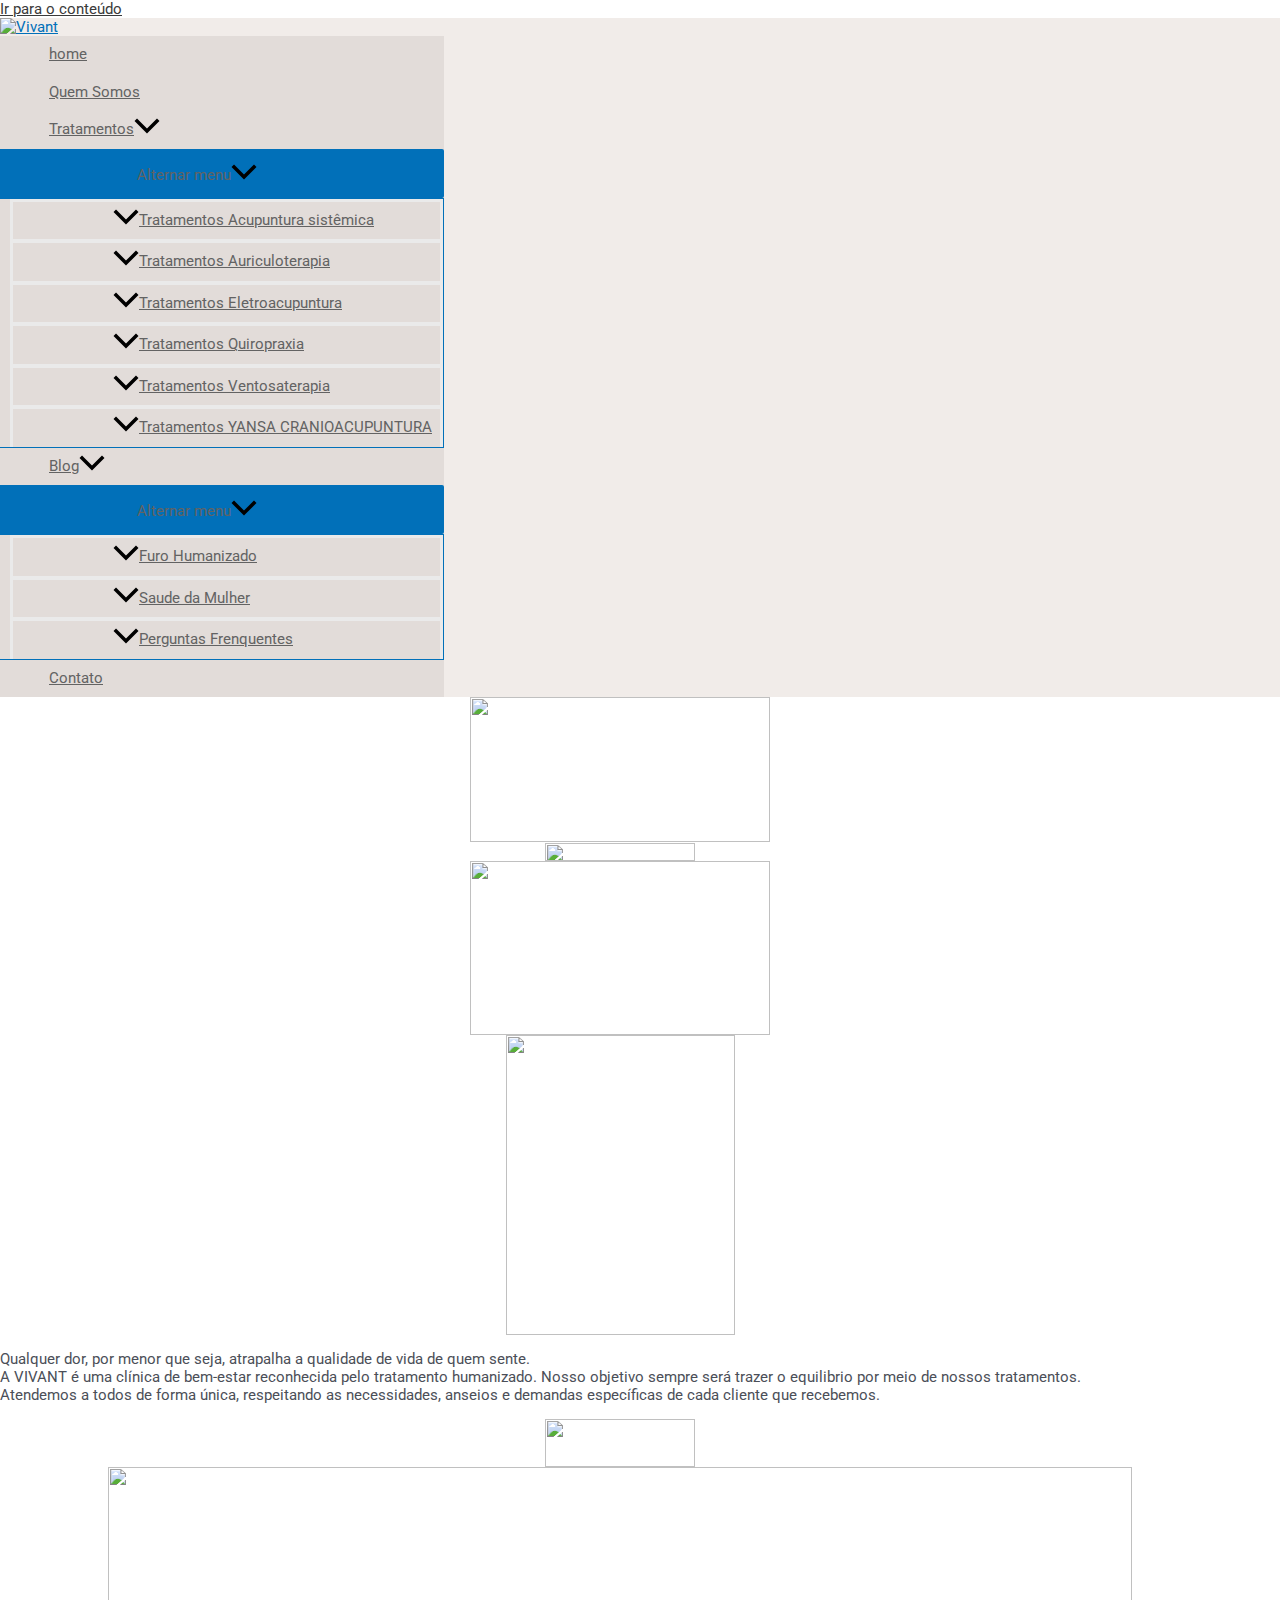
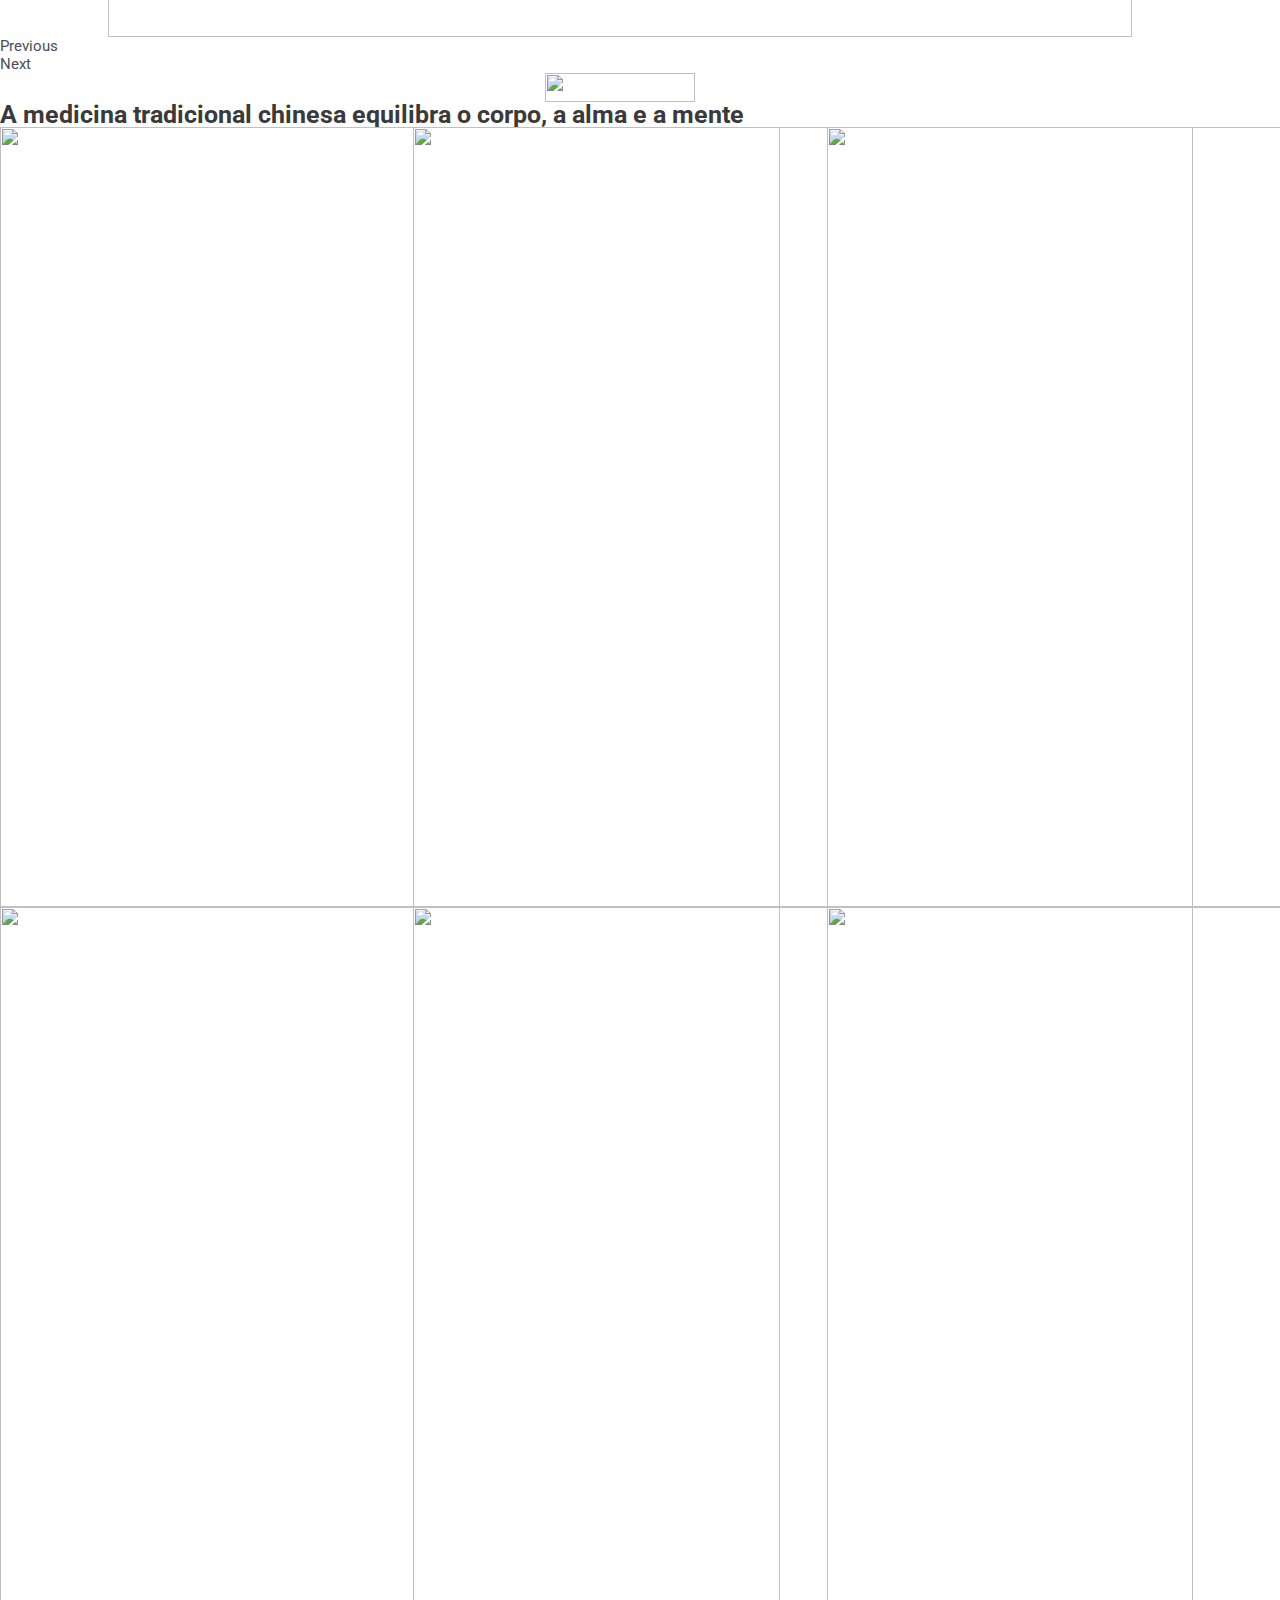
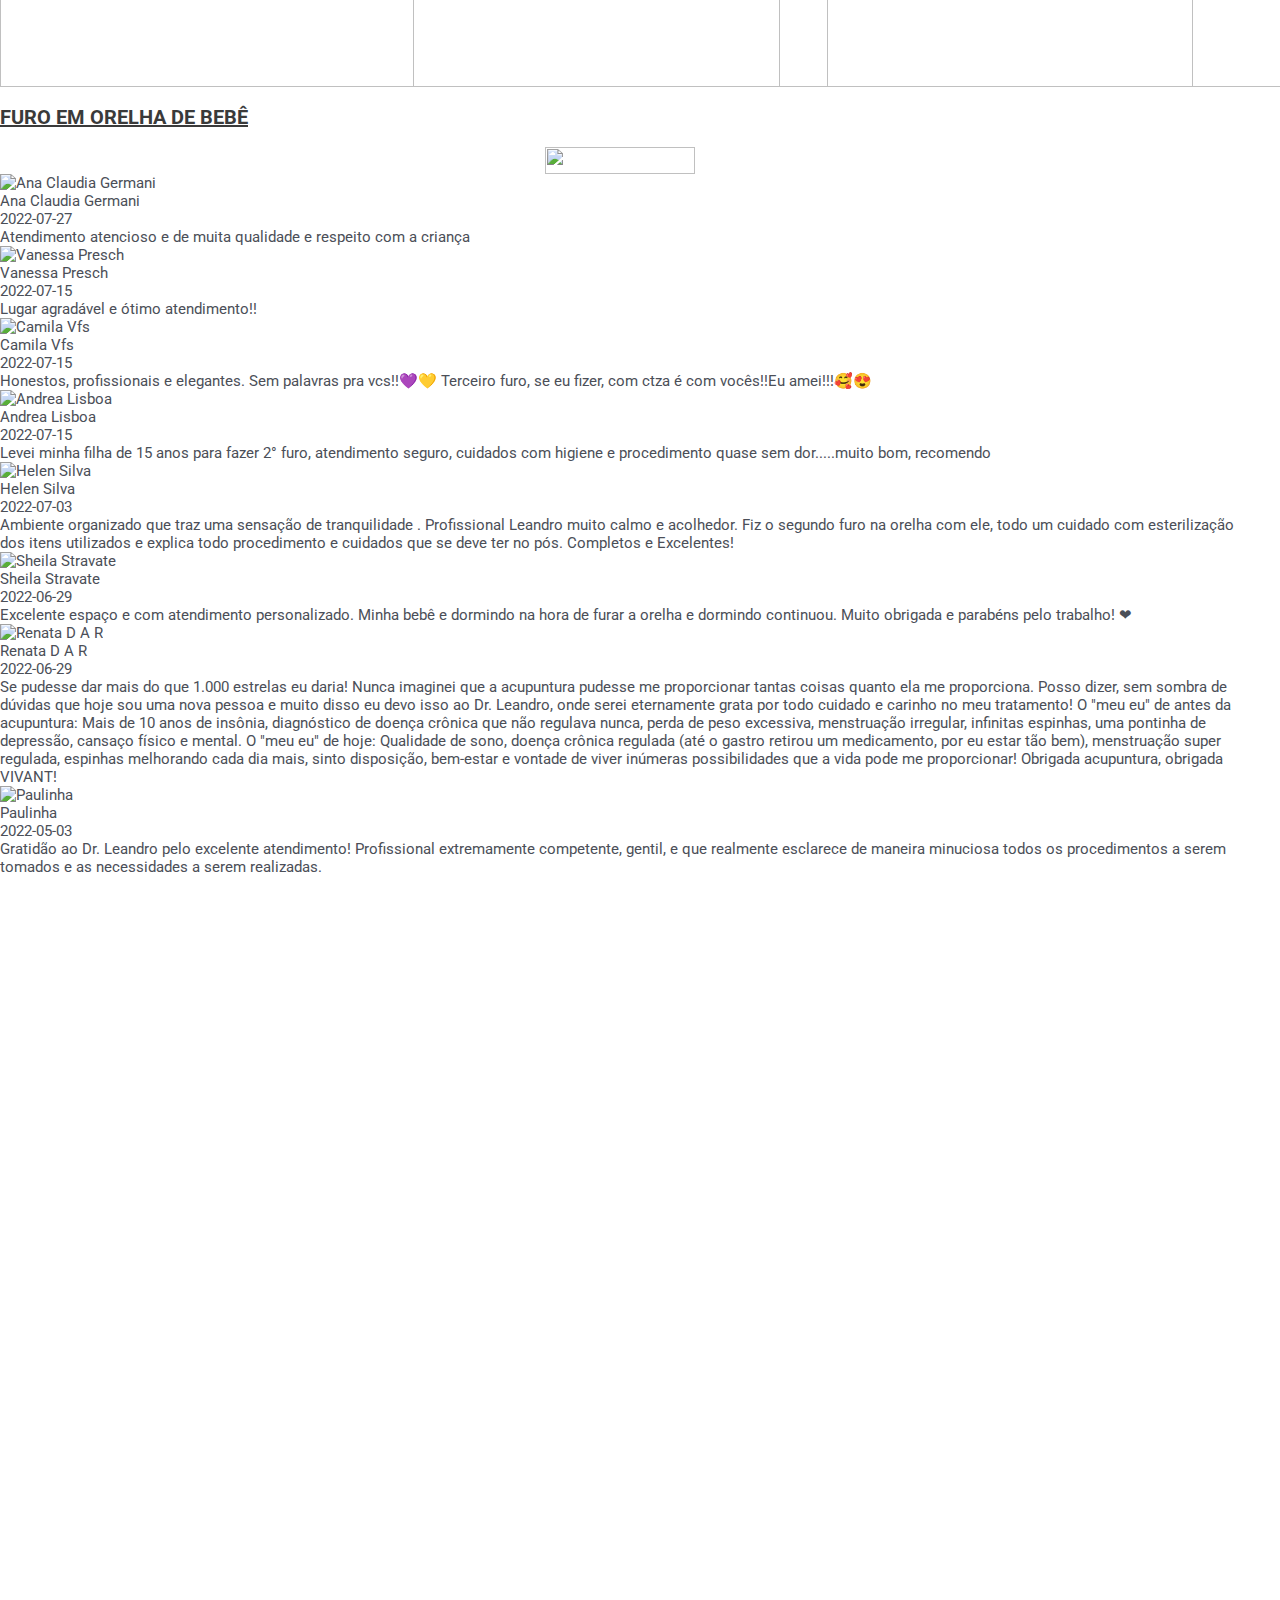
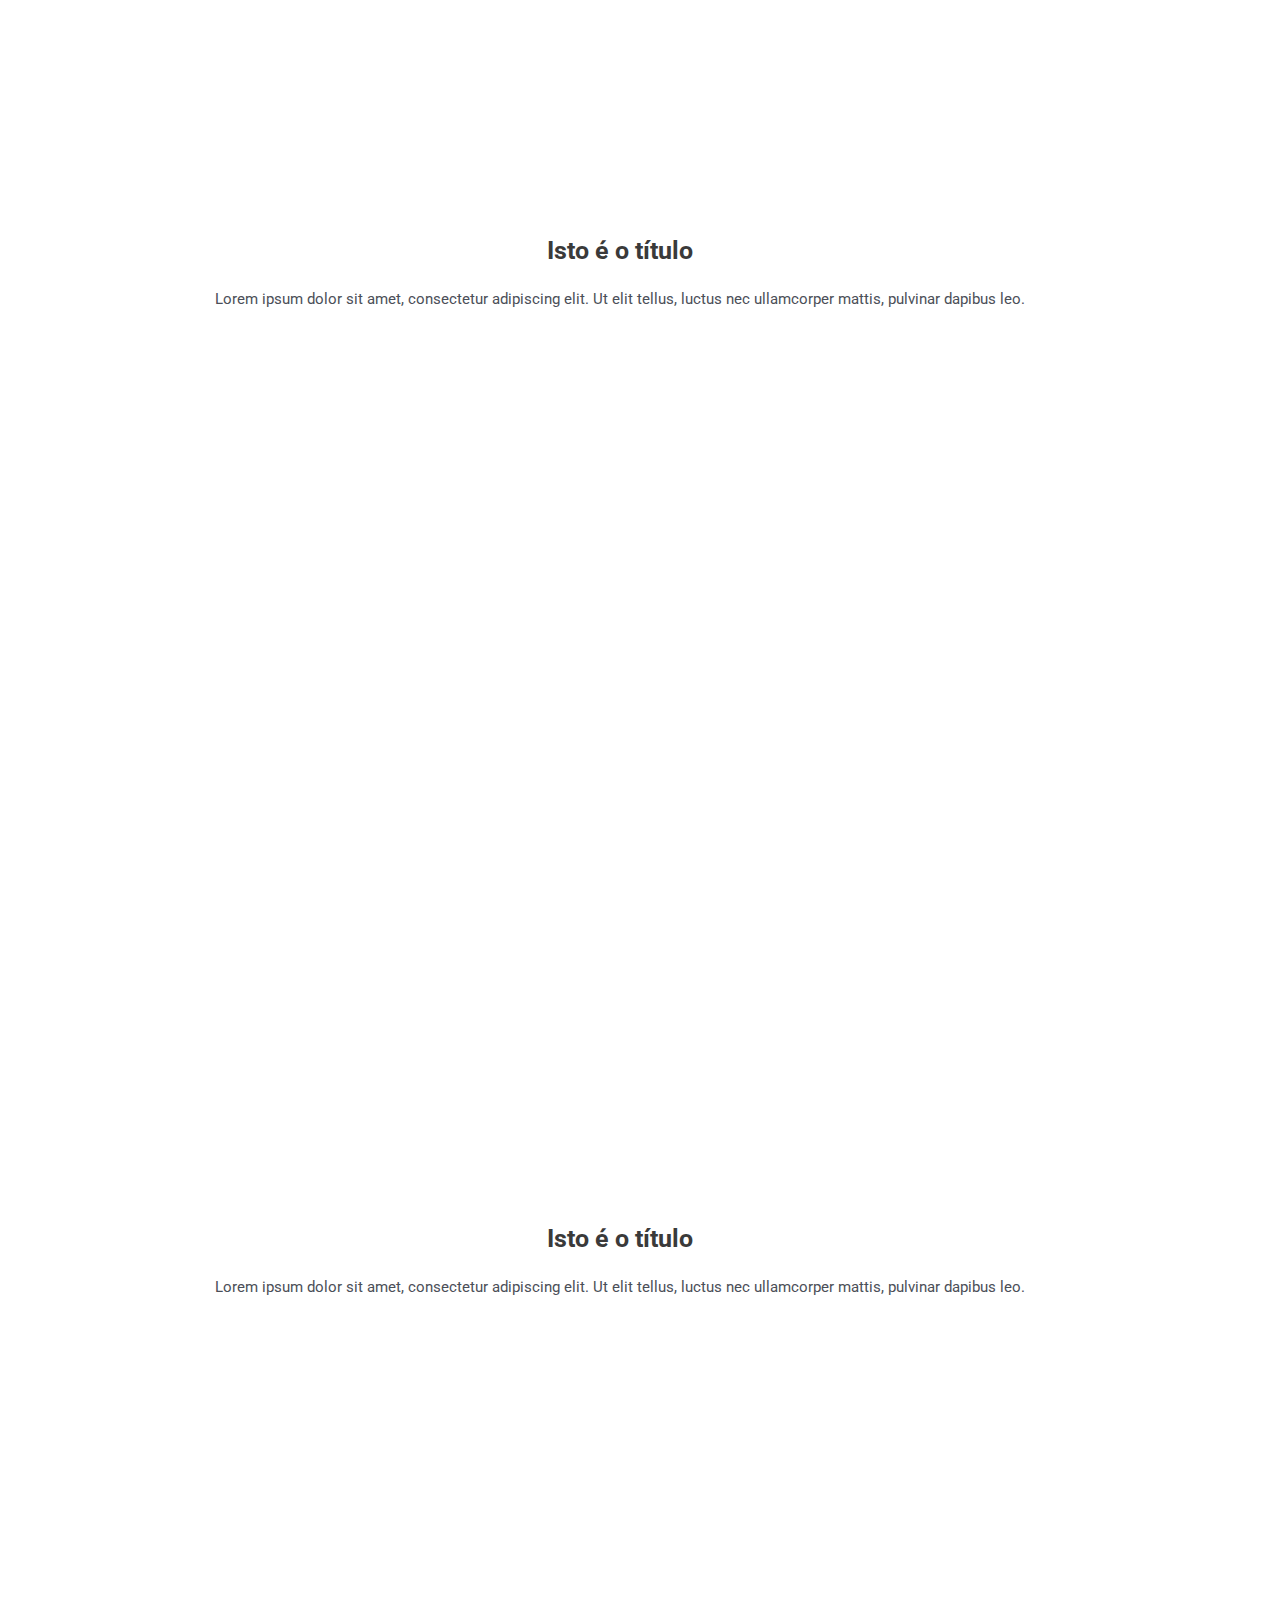
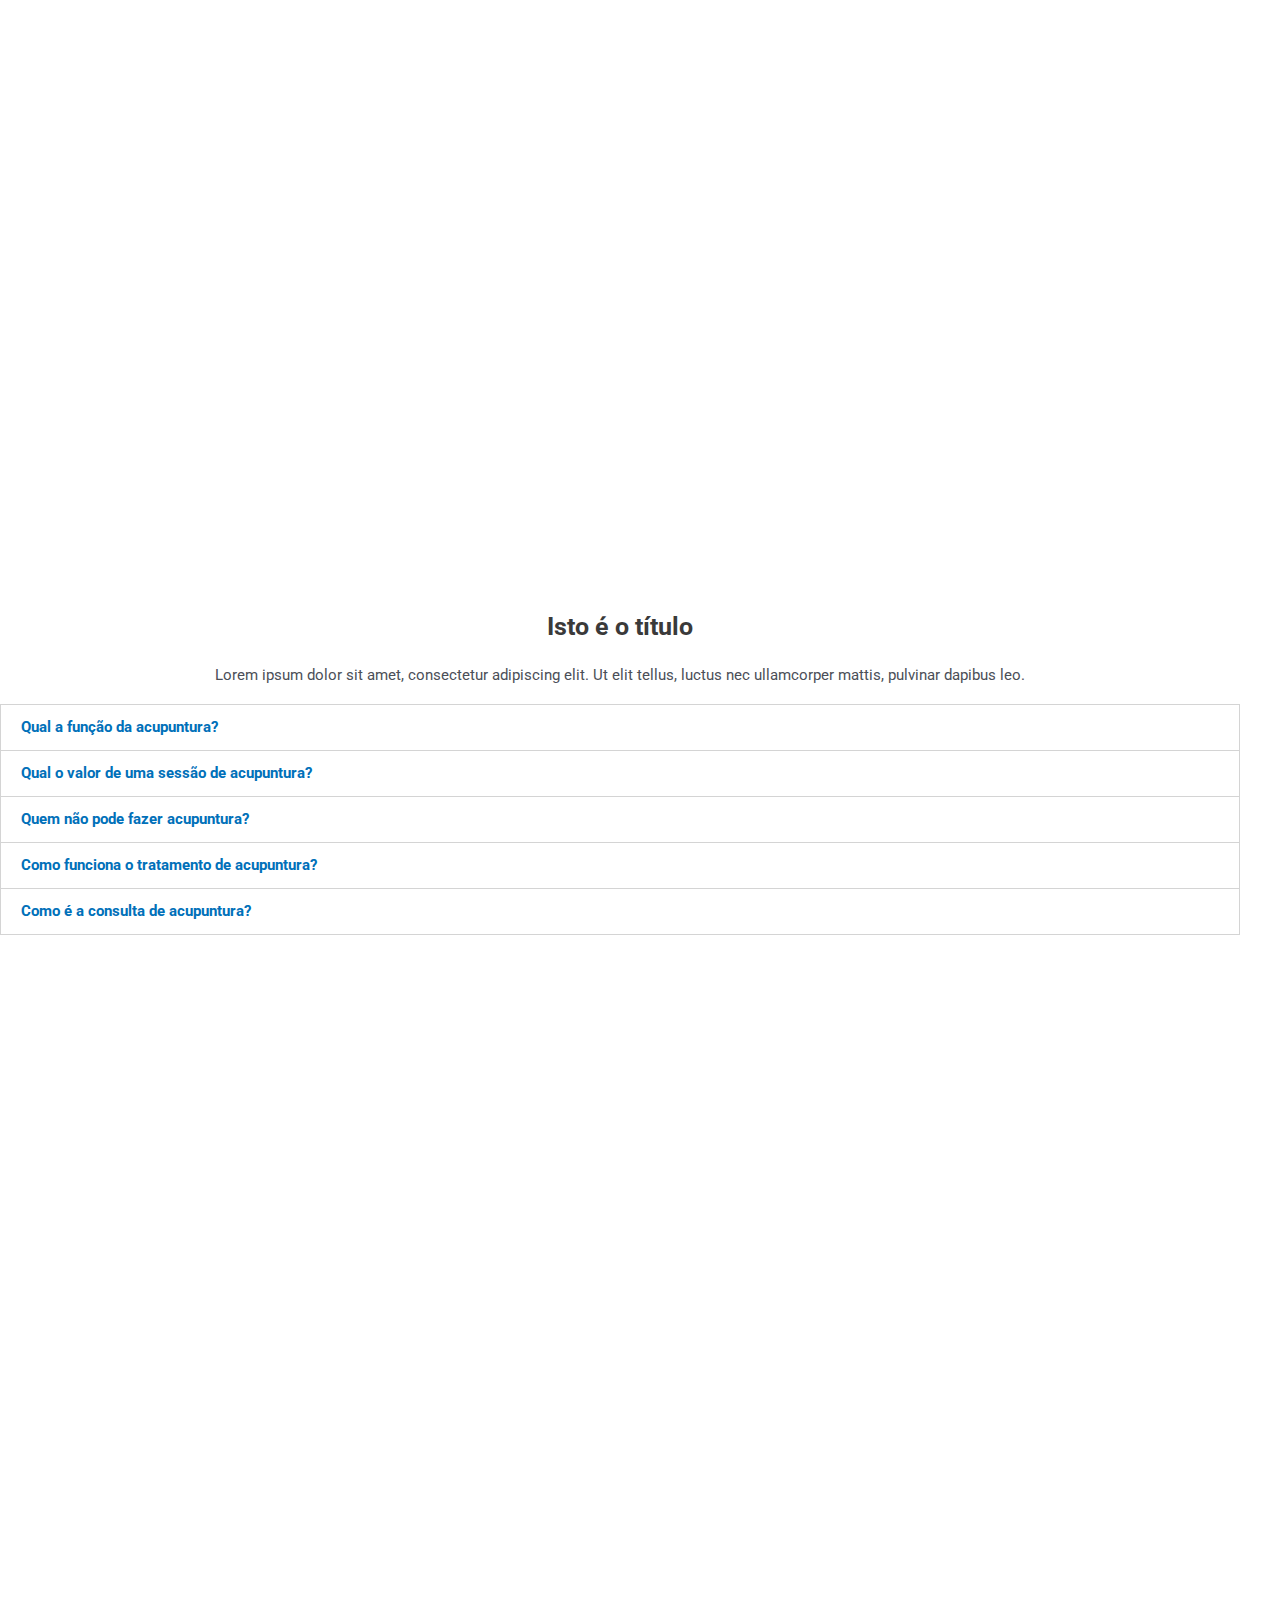
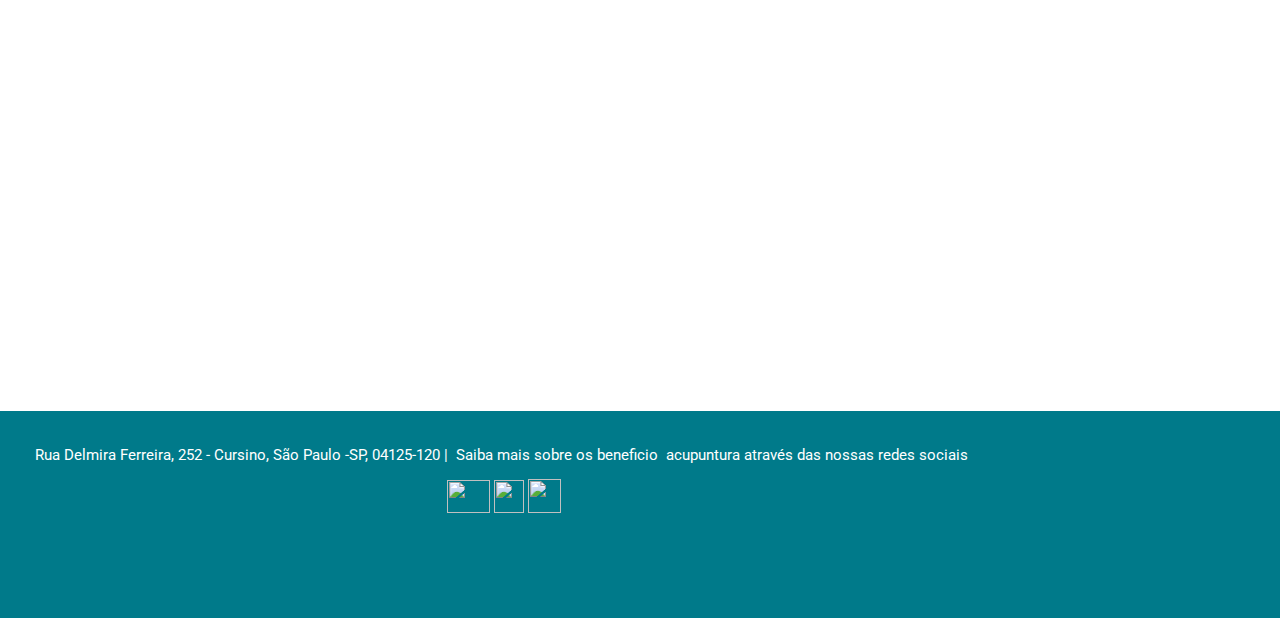
==== index.html @ 9f31fec5 "Site Compilado" ====
<!DOCTYPE html>
<html lang="pt-BR">
<head>
<meta charset="UTF-8">
<meta name="viewport" content="width=device-width, initial-scale=1">
<link rel="profile" href="https://gmpg.org/xfn/11">

<title>Vivant  &#8211; Vivant Acupuntura</title>
<meta name="robots" content="noindex, nofollow">
<link rel="dns-prefetch" href="//s.w.org">
<link rel="alternate" type="application/rss+xml" title="Feed para Vivant  &raquo;" href="https://github.com/wlsdesigner/vivantacupuntura/feed">
<link rel="alternate" type="application/rss+xml" title="Feed de comentários para Vivant  &raquo;" href="https://github.com/wlsdesigner/vivantacupuntura/comments/feed">
<script>
window._wpemojiSettings = {"baseUrl":"https:\/\/s.w.org\/images\/core\/emoji\/14.0.0\/72x72\/","ext":".png","svgUrl":"https:\/\/s.w.org\/images\/core\/emoji\/14.0.0\/svg\/","svgExt":".svg","source":{"concatemoji":"https:\/\/github.com\/wlsdesigner\/vivantacupuntura\/wp-includes\/js\/wp-emoji-release.min.js?ver=6.0.1"}};
/*! This file is auto-generated */
!function(e,a,t){var n,r,o,i=a.createElement("canvas"),p=i.getContext&&i.getContext("2d");function s(e,t){var a=String.fromCharCode,e=(p.clearRect(0,0,i.width,i.height),p.fillText(a.apply(this,e),0,0),i.toDataURL());return p.clearRect(0,0,i.width,i.height),p.fillText(a.apply(this,t),0,0),e===i.toDataURL()}function c(e){var t=a.createElement("script");t.src=e,t.defer=t.type="text/javascript",a.getElementsByTagName("head")[0].appendChild(t)}for(o=Array("flag","emoji"),t.supports={everything:!0,everythingExceptFlag:!0},r=0;r<o.length;r++)t.supports[o[r]]=function(e){if(!p||!p.fillText)return!1;switch(p.textBaseline="top",p.font="600 32px Arial",e){case"flag":return s([127987,65039,8205,9895,65039],[127987,65039,8203,9895,65039])?!1:!s([55356,56826,55356,56819],[55356,56826,8203,55356,56819])&&!s([55356,57332,56128,56423,56128,56418,56128,56421,56128,56430,56128,56423,56128,56447],[55356,57332,8203,56128,56423,8203,56128,56418,8203,56128,56421,8203,56128,56430,8203,56128,56423,8203,56128,56447]);case"emoji":return!s([129777,127995,8205,129778,127999],[129777,127995,8203,129778,127999])}return!1}(o[r]),t.supports.everything=t.supports.everything&&t.supports[o[r]],"flag"!==o[r]&&(t.supports.everythingExceptFlag=t.supports.everythingExceptFlag&&t.supports[o[r]]);t.supports.everythingExceptFlag=t.supports.everythingExceptFlag&&!t.supports.flag,t.DOMReady=!1,t.readyCallback=function(){t.DOMReady=!0},t.supports.everything||(n=function(){t.readyCallback()},a.addEventListener?(a.addEventListener("DOMContentLoaded",n,!1),e.addEventListener("load",n,!1)):(e.attachEvent("onload",n),a.attachEvent("onreadystatechange",function(){"complete"===a.readyState&&t.readyCallback()})),(e=t.source||{}).concatemoji?c(e.concatemoji):e.wpemoji&&e.twemoji&&(c(e.twemoji),c(e.wpemoji)))}(window,document,window._wpemojiSettings);
</script>
<style>img.wp-smiley,
img.emoji {
	display: inline !important;
	border: none !important;
	box-shadow: none !important;
	height: 1em !important;
	width: 1em !important;
	margin: 0 0.07em !important;
	vertical-align: -0.1em !important;
	background: none !important;
	padding: 0 !important;
}</style>
	<link rel="stylesheet" id="astra-theme-css-css" href="https://github.com/wlsdesigner/vivantacupuntura/wp-content/themes/astra/assets/css/minified/main.min.css?ver=3.7.9" media="all">
<style id="astra-theme-css-inline-css">html{font-size:93.75%;}a,.page-title{color:var(--ast-global-color-0);}a:hover,a:focus{color:var(--ast-global-color-1);}body,button,input,select,textarea,.ast-button,.ast-custom-button{font-family:-apple-system,BlinkMacSystemFont,Segoe UI,Roboto,Oxygen-Sans,Ubuntu,Cantarell,Helvetica Neue,sans-serif;font-weight:inherit;font-size:15px;font-size:1rem;}blockquote{color:var(--ast-global-color-3);}.site-title{font-size:20px;font-size:1.3333333333333rem;display:none;}header .custom-logo-link img{max-width:162px;}.astra-logo-svg{width:162px;}.ast-archive-description .ast-archive-title{font-size:40px;font-size:2.6666666666667rem;}.site-header .site-description{font-size:15px;font-size:1rem;display:none;}.entry-title{font-size:30px;font-size:2rem;}h1,.entry-content h1{font-size:40px;font-size:2.6666666666667rem;}h2,.entry-content h2{font-size:30px;font-size:2rem;}h3,.entry-content h3{font-size:25px;font-size:1.6666666666667rem;}h4,.entry-content h4{font-size:20px;font-size:1.3333333333333rem;}h5,.entry-content h5{font-size:18px;font-size:1.2rem;}h6,.entry-content h6{font-size:15px;font-size:1rem;}.ast-single-post .entry-title,.page-title{font-size:30px;font-size:2rem;}::selection{background-color:var(--ast-global-color-0);color:#ffffff;}body,h1,.entry-title a,.entry-content h1,h2,.entry-content h2,h3,.entry-content h3,h4,.entry-content h4,h5,.entry-content h5,h6,.entry-content h6{color:var(--ast-global-color-3);}.tagcloud a:hover,.tagcloud a:focus,.tagcloud a.current-item{color:#ffffff;border-color:var(--ast-global-color-0);background-color:var(--ast-global-color-0);}input:focus,input[type="text"]:focus,input[type="email"]:focus,input[type="url"]:focus,input[type="password"]:focus,input[type="reset"]:focus,input[type="search"]:focus,textarea:focus{border-color:var(--ast-global-color-0);}input[type="radio"]:checked,input[type=reset],input[type="checkbox"]:checked,input[type="checkbox"]:hover:checked,input[type="checkbox"]:focus:checked,input[type=range]::-webkit-slider-thumb{border-color:var(--ast-global-color-0);background-color:var(--ast-global-color-0);box-shadow:none;}.site-footer a:hover + .post-count,.site-footer a:focus + .post-count{background:var(--ast-global-color-0);border-color:var(--ast-global-color-0);}.single .nav-links .nav-previous,.single .nav-links .nav-next{color:var(--ast-global-color-0);}.entry-meta,.entry-meta *{line-height:1.45;color:var(--ast-global-color-0);}.entry-meta a:hover,.entry-meta a:hover *,.entry-meta a:focus,.entry-meta a:focus *,.page-links > .page-link,.page-links .page-link:hover,.post-navigation a:hover{color:var(--ast-global-color-1);}#cat option,.secondary .calendar_wrap thead a,.secondary .calendar_wrap thead a:visited{color:var(--ast-global-color-0);}.secondary .calendar_wrap #today,.ast-progress-val span{background:var(--ast-global-color-0);}.secondary a:hover + .post-count,.secondary a:focus + .post-count{background:var(--ast-global-color-0);border-color:var(--ast-global-color-0);}.calendar_wrap #today > a{color:#ffffff;}.page-links .page-link,.single .post-navigation a{color:var(--ast-global-color-0);}.ast-archive-title{color:var(--ast-global-color-2);}.widget-title{font-size:21px;font-size:1.4rem;color:var(--ast-global-color-2);}.ast-single-post .entry-content a,.ast-comment-content a:not(.ast-comment-edit-reply-wrap a){text-decoration:underline;}.ast-single-post .wp-block-button .wp-block-button__link,.ast-single-post .elementor-button-wrapper .elementor-button,.ast-single-post .entry-content .uagb-tab a,.ast-single-post .entry-content .uagb-ifb-cta a,.ast-single-post .entry-content .wp-block-uagb-buttons a,.ast-single-post .entry-content .uabb-module-content a,.ast-single-post .entry-content .uagb-post-grid a,.ast-single-post .entry-content .uagb-timeline a,.ast-single-post .entry-content .uagb-toc__wrap a,.ast-single-post .entry-content .uagb-taxomony-box a,.ast-single-post .entry-content .woocommerce a{text-decoration:none;}.site-logo-img img{ transition:all 0.2s linear;}@media (max-width:921px){#ast-desktop-header{display:none;}}@media (min-width:921px){#ast-mobile-header{display:none;}}.wp-block-buttons.aligncenter{justify-content:center;}@media (min-width:1200px){.wp-block-group .has-background{padding:20px;}}@media (min-width:1200px){.wp-block-cover-image.alignwide .wp-block-cover__inner-container,.wp-block-cover.alignwide .wp-block-cover__inner-container,.wp-block-cover-image.alignfull .wp-block-cover__inner-container,.wp-block-cover.alignfull .wp-block-cover__inner-container{width:100%;}}.ast-plain-container.ast-no-sidebar #primary{margin-top:0;margin-bottom:0;}@media (max-width:921px){.ast-theme-transparent-header #primary,.ast-theme-transparent-header #secondary{padding:0;}}.wp-block-columns{margin-bottom:unset;}.wp-block-image.size-full{margin:2rem 0;}.wp-block-separator.has-background{padding:0;}.wp-block-gallery{margin-bottom:1.6em;}.wp-block-group{padding-top:4em;padding-bottom:4em;}.wp-block-group__inner-container .wp-block-columns:last-child,.wp-block-group__inner-container :last-child,.wp-block-table table{margin-bottom:0;}.blocks-gallery-grid{width:100%;}.wp-block-navigation-link__content{padding:5px 0;}.wp-block-group .wp-block-group .has-text-align-center,.wp-block-group .wp-block-column .has-text-align-center{max-width:100%;}.has-text-align-center{margin:0 auto;}@media (max-width:1200px){.wp-block-group{padding:3em;}.wp-block-group .wp-block-group{padding:1.5em;}.wp-block-columns,.wp-block-column{margin:1rem 0;}}@media (min-width:921px){.wp-block-columns .wp-block-group{padding:2em;}}@media (max-width:544px){.wp-block-cover-image .wp-block-cover__inner-container,.wp-block-cover .wp-block-cover__inner-container{width:unset;}.wp-block-cover,.wp-block-cover-image{padding:2em 0;}.wp-block-group,.wp-block-cover{padding:2em;}.wp-block-media-text__media img,.wp-block-media-text__media video{width:unset;max-width:100%;}.wp-block-media-text.has-background .wp-block-media-text__content{padding:1em;}}@media (max-width:921px){.ast-plain-container.ast-no-sidebar #primary{padding:0;}}@media (min-width:544px){.entry-content .wp-block-media-text.has-media-on-the-right .wp-block-media-text__content{padding:0 8% 0 0;}.entry-content .wp-block-media-text .wp-block-media-text__content{padding:0 0 0 8%;}.ast-plain-container .site-content .entry-content .has-custom-content-position.is-position-bottom-left > *,.ast-plain-container .site-content .entry-content .has-custom-content-position.is-position-bottom-right > *,.ast-plain-container .site-content .entry-content .has-custom-content-position.is-position-top-left > *,.ast-plain-container .site-content .entry-content .has-custom-content-position.is-position-top-right > *,.ast-plain-container .site-content .entry-content .has-custom-content-position.is-position-center-right > *,.ast-plain-container .site-content .entry-content .has-custom-content-position.is-position-center-left > *{margin:0;}}@media (max-width:544px){.entry-content .wp-block-media-text .wp-block-media-text__content{padding:8% 0;}.wp-block-media-text .wp-block-media-text__media img{width:auto;max-width:100%;}}.wp-block-button.is-style-outline .wp-block-button__link{border-color:var(--ast-global-color-0);}.wp-block-button.is-style-outline > .wp-block-button__link:not(.has-text-color),.wp-block-button.wp-block-button__link.is-style-outline:not(.has-text-color){color:var(--ast-global-color-0);}.wp-block-button.is-style-outline .wp-block-button__link:hover,.wp-block-button.is-style-outline .wp-block-button__link:focus{color:#ffffff !important;background-color:var(--ast-global-color-1);border-color:var(--ast-global-color-1);}.post-page-numbers.current .page-link,.ast-pagination .page-numbers.current{color:#ffffff;border-color:var(--ast-global-color-0);background-color:var(--ast-global-color-0);border-radius:2px;}@media (min-width:544px){.entry-content > .alignleft{margin-right:20px;}.entry-content > .alignright{margin-left:20px;}}h1.widget-title{font-weight:inherit;}h2.widget-title{font-weight:inherit;}h3.widget-title{font-weight:inherit;}@media (max-width:921px){.ast-separate-container .ast-article-post,.ast-separate-container .ast-article-single{padding:1.5em 2.14em;}.ast-separate-container #primary,.ast-separate-container #secondary{padding:1.5em 0;}#primary,#secondary{padding:1.5em 0;margin:0;}.ast-left-sidebar #content > .ast-container{display:flex;flex-direction:column-reverse;width:100%;}.ast-author-box img.avatar{margin:20px 0 0 0;}}@media (min-width:922px){.ast-separate-container.ast-right-sidebar #primary,.ast-separate-container.ast-left-sidebar #primary{border:0;}.search-no-results.ast-separate-container #primary{margin-bottom:4em;}}.wp-block-button .wp-block-button__link{color:#ffffff;}.wp-block-button .wp-block-button__link:hover,.wp-block-button .wp-block-button__link:focus{color:#ffffff;background-color:var(--ast-global-color-1);border-color:var(--ast-global-color-1);}.wp-block-button .wp-block-button__link{border-style:solid;border-color:var(--ast-global-color-0);background-color:var(--ast-global-color-0);color:#ffffff;font-family:inherit;font-weight:inherit;line-height:1;border-radius:2px;}.wp-block-buttons .wp-block-button .wp-block-button__link{padding-top:15px;padding-right:30px;padding-bottom:15px;padding-left:30px;}@media (max-width:921px){.wp-block-button .wp-block-button__link{padding-top:14px;padding-right:28px;padding-bottom:14px;padding-left:28px;}}@media (max-width:544px){.wp-block-button .wp-block-button__link{padding-top:12px;padding-right:24px;padding-bottom:12px;padding-left:24px;}}.menu-toggle,button,.ast-button,.ast-custom-button,.button,input#submit,input[type="button"],input[type="submit"],input[type="reset"],form[CLASS*="wp-block-search__"].wp-block-search .wp-block-search__inside-wrapper .wp-block-search__button,body .wp-block-file .wp-block-file__button{border-style:solid;border-top-width:0;border-right-width:0;border-left-width:0;border-bottom-width:0;color:#ffffff;border-color:var(--ast-global-color-0);background-color:var(--ast-global-color-0);border-radius:2px;padding-top:15px;padding-right:30px;padding-bottom:15px;padding-left:30px;font-family:inherit;font-weight:inherit;line-height:1;}button:focus,.menu-toggle:hover,button:hover,.ast-button:hover,.ast-custom-button:hover .button:hover,.ast-custom-button:hover ,input[type=reset]:hover,input[type=reset]:focus,input#submit:hover,input#submit:focus,input[type="button"]:hover,input[type="button"]:focus,input[type="submit"]:hover,input[type="submit"]:focus,form[CLASS*="wp-block-search__"].wp-block-search .wp-block-search__inside-wrapper .wp-block-search__button:hover,form[CLASS*="wp-block-search__"].wp-block-search .wp-block-search__inside-wrapper .wp-block-search__button:focus,body .wp-block-file .wp-block-file__button:hover,body .wp-block-file .wp-block-file__button:focus{color:#ffffff;background-color:var(--ast-global-color-1);border-color:var(--ast-global-color-1);}@media (min-width:544px){.ast-container{max-width:100%;}}@media (max-width:544px){.ast-separate-container .ast-article-post,.ast-separate-container .ast-article-single,.ast-separate-container .comments-title,.ast-separate-container .ast-archive-description{padding:1.5em 1em;}.ast-separate-container #content .ast-container{padding-left:0.54em;padding-right:0.54em;}.ast-separate-container .ast-comment-list li.depth-1{padding:1.5em 1em;margin-bottom:1.5em;}.ast-separate-container .ast-comment-list .bypostauthor{padding:.5em;}.ast-search-menu-icon.ast-dropdown-active .search-field{width:170px;}.menu-toggle,button,.ast-button,.button,input#submit,input[type="button"],input[type="submit"],input[type="reset"]{padding-top:12px;padding-right:24px;padding-bottom:12px;padding-left:24px;}}@media (max-width:921px){.menu-toggle,button,.ast-button,.button,input#submit,input[type="button"],input[type="submit"],input[type="reset"]{padding-top:14px;padding-right:28px;padding-bottom:14px;padding-left:28px;}.ast-mobile-header-stack .main-header-bar .ast-search-menu-icon{display:inline-block;}.ast-header-break-point.ast-header-custom-item-outside .ast-mobile-header-stack .main-header-bar .ast-search-icon{margin:0;}.ast-comment-avatar-wrap img{max-width:2.5em;}.ast-separate-container .ast-comment-list li.depth-1{padding:1.5em 2.14em;}.ast-separate-container .comment-respond{padding:2em 2.14em;}.ast-comment-meta{padding:0 1.8888em 1.3333em;}}.entry-content > .wp-block-group,.entry-content > .wp-block-media-text,.entry-content > .wp-block-cover,.entry-content > .wp-block-columns{max-width:58em;width:calc(100% - 4em);margin-left:auto;margin-right:auto;}.entry-content [class*="__inner-container"] > .alignfull{max-width:100%;margin-left:0;margin-right:0;}.entry-content [class*="__inner-container"] > *:not(.alignwide):not(.alignfull):not(.alignleft):not(.alignright){margin-left:auto;margin-right:auto;}.entry-content [class*="__inner-container"] > *:not(.alignwide):not(p):not(.alignfull):not(.alignleft):not(.alignright):not(.is-style-wide):not(iframe){max-width:50rem;width:100%;}@media (min-width:921px){.entry-content > .wp-block-group.alignwide.has-background,.entry-content > .wp-block-group.alignfull.has-background,.entry-content > .wp-block-cover.alignwide,.entry-content > .wp-block-cover.alignfull,.entry-content > .wp-block-columns.has-background.alignwide,.entry-content > .wp-block-columns.has-background.alignfull{margin-top:0;margin-bottom:0;padding:6em 4em;}.entry-content > .wp-block-columns.has-background{margin-bottom:0;}}@media (min-width:1200px){.entry-content .alignfull p{max-width:1200px;}.entry-content .alignfull{max-width:100%;width:100%;}.ast-page-builder-template .entry-content .alignwide,.entry-content [class*="__inner-container"] > .alignwide{max-width:1200px;margin-left:0;margin-right:0;}.entry-content .alignfull [class*="__inner-container"] > .alignwide{max-width:80rem;}}@media (min-width:545px){.site-main .entry-content > .alignwide{margin:0 auto;}.wp-block-group.has-background,.entry-content > .wp-block-cover,.entry-content > .wp-block-columns.has-background{padding:4em;margin-top:0;margin-bottom:0;}.entry-content .wp-block-media-text.alignfull .wp-block-media-text__content,.entry-content .wp-block-media-text.has-background .wp-block-media-text__content{padding:0 8%;}}@media (max-width:921px){.site-title{display:block;}.ast-archive-description .ast-archive-title{font-size:40px;}.site-header .site-description{display:none;}.entry-title{font-size:30px;}h1,.entry-content h1{font-size:30px;}h2,.entry-content h2{font-size:25px;}h3,.entry-content h3{font-size:20px;}.ast-single-post .entry-title,.page-title{font-size:30px;}}@media (max-width:544px){.site-title{display:block;}.ast-archive-description .ast-archive-title{font-size:40px;}.site-header .site-description{display:none;}.entry-title{font-size:30px;}h1,.entry-content h1{font-size:30px;}h2,.entry-content h2{font-size:25px;}h3,.entry-content h3{font-size:20px;}.ast-single-post .entry-title,.page-title{font-size:30px;}}@media (max-width:921px){html{font-size:85.5%;}}@media (max-width:544px){html{font-size:85.5%;}}@media (min-width:922px){.ast-container{max-width:1240px;}}@media (min-width:922px){.site-content .ast-container{display:flex;}}@media (max-width:921px){.site-content .ast-container{flex-direction:column;}}@media (min-width:922px){.main-header-menu .sub-menu .menu-item.ast-left-align-sub-menu:hover > .sub-menu,.main-header-menu .sub-menu .menu-item.ast-left-align-sub-menu.focus > .sub-menu{margin-left:-0px;}}.wp-block-search {margin-bottom: 20px;}.wp-block-site-tagline {margin-top: 20px;}form.wp-block-search .wp-block-search__input,.wp-block-search.wp-block-search__button-inside .wp-block-search__inside-wrapper,.wp-block-search.wp-block-search__button-inside .wp-block-search__inside-wrapper {border-color: #eaeaea;background: #fafafa;}.wp-block-search.wp-block-search__button-inside .wp-block-search__inside-wrapper .wp-block-search__input:focus,.wp-block-loginout input:focus {outline: thin dotted;}.wp-block-loginout input:focus {border-color: transparent;} form.wp-block-search .wp-block-search__inside-wrapper .wp-block-search__input {padding: 12px;}form.wp-block-search .wp-block-search__button svg {fill: currentColor;width: 20px;height: 20px;}.wp-block-loginout p label {display: block;}.wp-block-loginout p:not(.login-remember):not(.login-submit) input {width: 100%;}.wp-block-loginout .login-remember input {width: 1.1rem;height: 1.1rem;margin: 0 5px 4px 0;vertical-align: middle;}body .wp-block-file .wp-block-file__button {text-decoration: none;}blockquote {padding: 0 1.2em 1.2em;}.wp-block-file {display: flex;align-items: center;flex-wrap: wrap;justify-content: space-between;}.wp-block-pullquote {border: none;}.wp-block-pullquote blockquote::before {content: "\201D";font-family: "Helvetica",sans-serif;display: flex;transform: rotate( 180deg );font-size: 6rem;font-style: normal;line-height: 1;font-weight: bold;align-items: center;justify-content: center;}figure.wp-block-pullquote.is-style-solid-color blockquote {max-width: 100%;text-align: inherit;}ul.wp-block-categories-list.wp-block-categories,ul.wp-block-archives-list.wp-block-archives {list-style-type: none;}.wp-block-button__link {border: 2px solid currentColor;}ul,ol {margin-left: 20px;}figure.alignright figcaption {text-align: right;}:root .has-ast-global-color-0-color{color:var(--ast-global-color-0);}:root .has-ast-global-color-0-background-color{background-color:var(--ast-global-color-0);}:root .wp-block-button .has-ast-global-color-0-color{color:var(--ast-global-color-0);}:root .wp-block-button .has-ast-global-color-0-background-color{background-color:var(--ast-global-color-0);}:root .has-ast-global-color-1-color{color:var(--ast-global-color-1);}:root .has-ast-global-color-1-background-color{background-color:var(--ast-global-color-1);}:root .wp-block-button .has-ast-global-color-1-color{color:var(--ast-global-color-1);}:root .wp-block-button .has-ast-global-color-1-background-color{background-color:var(--ast-global-color-1);}:root .has-ast-global-color-2-color{color:var(--ast-global-color-2);}:root .has-ast-global-color-2-background-color{background-color:var(--ast-global-color-2);}:root .wp-block-button .has-ast-global-color-2-color{color:var(--ast-global-color-2);}:root .wp-block-button .has-ast-global-color-2-background-color{background-color:var(--ast-global-color-2);}:root .has-ast-global-color-3-color{color:var(--ast-global-color-3);}:root .has-ast-global-color-3-background-color{background-color:var(--ast-global-color-3);}:root .wp-block-button .has-ast-global-color-3-color{color:var(--ast-global-color-3);}:root .wp-block-button .has-ast-global-color-3-background-color{background-color:var(--ast-global-color-3);}:root .has-ast-global-color-4-color{color:var(--ast-global-color-4);}:root .has-ast-global-color-4-background-color{background-color:var(--ast-global-color-4);}:root .wp-block-button .has-ast-global-color-4-color{color:var(--ast-global-color-4);}:root .wp-block-button .has-ast-global-color-4-background-color{background-color:var(--ast-global-color-4);}:root .has-ast-global-color-5-color{color:var(--ast-global-color-5);}:root .has-ast-global-color-5-background-color{background-color:var(--ast-global-color-5);}:root .wp-block-button .has-ast-global-color-5-color{color:var(--ast-global-color-5);}:root .wp-block-button .has-ast-global-color-5-background-color{background-color:var(--ast-global-color-5);}:root .has-ast-global-color-6-color{color:var(--ast-global-color-6);}:root .has-ast-global-color-6-background-color{background-color:var(--ast-global-color-6);}:root .wp-block-button .has-ast-global-color-6-color{color:var(--ast-global-color-6);}:root .wp-block-button .has-ast-global-color-6-background-color{background-color:var(--ast-global-color-6);}:root .has-ast-global-color-7-color{color:var(--ast-global-color-7);}:root .has-ast-global-color-7-background-color{background-color:var(--ast-global-color-7);}:root .wp-block-button .has-ast-global-color-7-color{color:var(--ast-global-color-7);}:root .wp-block-button .has-ast-global-color-7-background-color{background-color:var(--ast-global-color-7);}:root .has-ast-global-color-8-color{color:var(--ast-global-color-8);}:root .has-ast-global-color-8-background-color{background-color:var(--ast-global-color-8);}:root .wp-block-button .has-ast-global-color-8-color{color:var(--ast-global-color-8);}:root .wp-block-button .has-ast-global-color-8-background-color{background-color:var(--ast-global-color-8);}:root{--ast-global-color-0:#0170B9;--ast-global-color-1:#3a3a3a;--ast-global-color-2:#3a3a3a;--ast-global-color-3:#4B4F58;--ast-global-color-4:#F5F5F5;--ast-global-color-5:#FFFFFF;--ast-global-color-6:#F2F5F7;--ast-global-color-7:#424242;--ast-global-color-8:#000000;}.ast-breadcrumbs .trail-browse,.ast-breadcrumbs .trail-items,.ast-breadcrumbs .trail-items li{display:inline-block;margin:0;padding:0;border:none;background:inherit;text-indent:0;}.ast-breadcrumbs .trail-browse{font-size:inherit;font-style:inherit;font-weight:inherit;color:inherit;}.ast-breadcrumbs .trail-items{list-style:none;}.trail-items li::after{padding:0 0.3em;content:"\00bb";}.trail-items li:last-of-type::after{display:none;}h1,.entry-content h1,h2,.entry-content h2,h3,.entry-content h3,h4,.entry-content h4,h5,.entry-content h5,h6,.entry-content h6{color:var(--ast-global-color-2);}.entry-title a{color:var(--ast-global-color-2);}@media (max-width:921px){.ast-builder-grid-row-container.ast-builder-grid-row-tablet-3-firstrow .ast-builder-grid-row > *:first-child,.ast-builder-grid-row-container.ast-builder-grid-row-tablet-3-lastrow .ast-builder-grid-row > *:last-child{grid-column:1 / -1;}}@media (max-width:544px){.ast-builder-grid-row-container.ast-builder-grid-row-mobile-3-firstrow .ast-builder-grid-row > *:first-child,.ast-builder-grid-row-container.ast-builder-grid-row-mobile-3-lastrow .ast-builder-grid-row > *:last-child{grid-column:1 / -1;}}.ast-builder-layout-element[data-section="title_tagline"]{display:flex;}@media (max-width:921px){.ast-header-break-point .ast-builder-layout-element[data-section="title_tagline"]{display:flex;}}@media (max-width:544px){.ast-header-break-point .ast-builder-layout-element[data-section="title_tagline"]{display:flex;}}.ast-builder-menu-1{font-family:inherit;font-weight:inherit;}.ast-builder-menu-1 .menu-item > .menu-link{line-height:2.5;font-size:15px;font-size:1rem;color:#636363;padding-top:0px;padding-bottom:0px;padding-left:100px;padding-right:0px;}.ast-builder-menu-1 .menu-item > .ast-menu-toggle{color:#636363;}.ast-builder-menu-1 .sub-menu,.ast-builder-menu-1 .inline-on-mobile .sub-menu{border-top-width:1px;border-bottom-width:1px;border-right-width:1px;border-left-width:1px;border-color:var(--ast-global-color-0);border-style:solid;width:433px;border-radius:0px;}.ast-builder-menu-1 .main-header-menu > .menu-item > .sub-menu,.ast-builder-menu-1 .main-header-menu > .menu-item > .astra-full-megamenu-wrapper{margin-top:0px;}.ast-desktop .ast-builder-menu-1 .main-header-menu > .menu-item > .sub-menu:before,.ast-desktop .ast-builder-menu-1 .main-header-menu > .menu-item > .astra-full-megamenu-wrapper:before{height:calc( 0px + 5px );}.ast-builder-menu-1 .menu-item.menu-item-has-children > .ast-menu-toggle{top:0px;right:calc( 0px - 0.907em );}.ast-builder-menu-1 .main-header-menu,.ast-header-break-point .ast-builder-menu-1 .main-header-menu{margin-top:0px;margin-bottom:0px;margin-left:-91px;margin-right:0px;}.ast-builder-menu-1 .main-header-menu,.ast-builder-menu-1 .main-header-menu .sub-menu{background-color:#e2dcd9;;background-image:none;;}.ast-desktop .ast-builder-menu-1 .menu-item .sub-menu .menu-link{border-bottom-width:1px;border-color:#eaeaea;border-style:solid;}.ast-desktop .ast-builder-menu-1 .menu-item .sub-menu .menu-item:last-child .menu-link{border-bottom-width:0;}@media (max-width:921px){.ast-header-break-point .ast-builder-menu-1 .menu-item.menu-item-has-children > .ast-menu-toggle{top:0;}.ast-builder-menu-1 .menu-item-has-children > .menu-link:after{content:unset;}}@media (max-width:544px){.ast-header-break-point .ast-builder-menu-1 .menu-item.menu-item-has-children > .ast-menu-toggle{top:0;}}.ast-builder-menu-1{display:flex;}@media (max-width:921px){.ast-header-break-point .ast-builder-menu-1{display:flex;}}@media (max-width:544px){.ast-header-break-point .ast-builder-menu-1{display:flex;}}.ast-desktop .ast-menu-hover-style-underline > .menu-item > .menu-link:before,.ast-desktop .ast-menu-hover-style-overline > .menu-item > .menu-link:before {content: "";position: absolute;width: 100%;right: 50%;height: 1px;background-color: transparent;transform: scale(0,0) translate(-50%,0);transition: transform .3s ease-in-out,color .0s ease-in-out;}.ast-desktop .ast-menu-hover-style-underline > .menu-item:hover > .menu-link:before,.ast-desktop .ast-menu-hover-style-overline > .menu-item:hover > .menu-link:before {width: calc(100% - 1.2em);background-color: currentColor;transform: scale(1,1) translate(50%,0);}.ast-desktop .ast-menu-hover-style-underline > .menu-item > .menu-link:before {bottom: 0;}.ast-desktop .ast-menu-hover-style-overline > .menu-item > .menu-link:before {top: 0;}.ast-desktop .ast-menu-hover-style-zoom > .menu-item > .menu-link:hover {transition: all .3s ease;transform: scale(1.2);}.site-below-footer-wrap{padding-top:20px;padding-bottom:20px;}.site-below-footer-wrap[data-section="section-below-footer-builder"]{background-color:#007a8a;;background-image:none;;min-height:11px;}.site-below-footer-wrap[data-section="section-below-footer-builder"] .ast-builder-grid-row{max-width:100%;padding-left:35px;padding-right:35px;}.site-below-footer-wrap[data-section="section-below-footer-builder"] .ast-builder-grid-row,.site-below-footer-wrap[data-section="section-below-footer-builder"] .site-footer-section{align-items:flex-start;}.site-below-footer-wrap[data-section="section-below-footer-builder"].ast-footer-row-inline .site-footer-section{display:flex;margin-bottom:0;}.ast-builder-grid-row-full .ast-builder-grid-row{grid-template-columns:1fr;}@media (max-width:921px){.site-below-footer-wrap[data-section="section-below-footer-builder"].ast-footer-row-tablet-inline .site-footer-section{display:flex;margin-bottom:0;}.site-below-footer-wrap[data-section="section-below-footer-builder"].ast-footer-row-tablet-stack .site-footer-section{display:block;margin-bottom:10px;}.ast-builder-grid-row-container.ast-builder-grid-row-tablet-full .ast-builder-grid-row{grid-template-columns:1fr;}}@media (max-width:544px){.site-below-footer-wrap[data-section="section-below-footer-builder"].ast-footer-row-mobile-inline .site-footer-section{display:flex;margin-bottom:0;}.site-below-footer-wrap[data-section="section-below-footer-builder"].ast-footer-row-mobile-stack .site-footer-section{display:block;margin-bottom:10px;}.ast-builder-grid-row-container.ast-builder-grid-row-mobile-full .ast-builder-grid-row{grid-template-columns:1fr;}}.site-below-footer-wrap[data-section="section-below-footer-builder"]{display:grid;}@media (max-width:921px){.ast-header-break-point .site-below-footer-wrap[data-section="section-below-footer-builder"]{display:grid;}}@media (max-width:544px){.ast-header-break-point .site-below-footer-wrap[data-section="section-below-footer-builder"]{display:grid;}}.ast-footer-copyright{text-align:center;}.ast-footer-copyright {color:var(--ast-global-color-3);}@media (max-width:921px){.ast-footer-copyright{text-align:center;}}@media (max-width:544px){.ast-footer-copyright{text-align:center;}}.ast-footer-copyright.ast-builder-layout-element{display:flex;}@media (max-width:921px){.ast-header-break-point .ast-footer-copyright.ast-builder-layout-element{display:flex;}}@media (max-width:544px){.ast-header-break-point .ast-footer-copyright.ast-builder-layout-element{display:flex;}}.elementor-widget-heading .elementor-heading-title{margin:0;}.elementor-post.elementor-grid-item.hentry{margin-bottom:0;}.woocommerce div.product .elementor-element.elementor-products-grid .related.products ul.products li.product,.elementor-element .elementor-wc-products .woocommerce[class*='columns-'] ul.products li.product{width:auto;margin:0;float:none;}.elementor-toc__list-wrapper{margin:0;}.ast-left-sidebar .elementor-section.elementor-section-stretched,.ast-right-sidebar .elementor-section.elementor-section-stretched{max-width:100%;left:0 !important;}.elementor-template-full-width .ast-container{display:block;}@media (max-width:544px){.elementor-element .elementor-wc-products .woocommerce[class*="columns-"] ul.products li.product{width:auto;margin:0;}.elementor-element .woocommerce .woocommerce-result-count{float:none;}}.ast-header-break-point .main-header-bar{border-bottom-width:1px;}@media (min-width:922px){.main-header-bar{border-bottom-width:1px;}}.main-header-menu .menu-item, #astra-footer-menu .menu-item, .main-header-bar .ast-masthead-custom-menu-items{-js-display:flex;display:flex;-webkit-box-pack:center;-webkit-justify-content:center;-moz-box-pack:center;-ms-flex-pack:center;justify-content:center;-webkit-box-orient:vertical;-webkit-box-direction:normal;-webkit-flex-direction:column;-moz-box-orient:vertical;-moz-box-direction:normal;-ms-flex-direction:column;flex-direction:column;}.main-header-menu > .menu-item > .menu-link, #astra-footer-menu > .menu-item > .menu-link{height:100%;-webkit-box-align:center;-webkit-align-items:center;-moz-box-align:center;-ms-flex-align:center;align-items:center;-js-display:flex;display:flex;}.ast-header-break-point .main-navigation ul .menu-item .menu-link .icon-arrow:first-of-type svg{top:.2em;margin-top:0px;margin-left:0px;width:.65em;transform:translate(0, -2px) rotateZ(270deg);}.ast-mobile-popup-content .ast-submenu-expanded > .ast-menu-toggle{transform:rotateX(180deg);}.ast-separate-container .blog-layout-1, .ast-separate-container .blog-layout-2, .ast-separate-container .blog-layout-3{background-color:transparent;background-image:none;}.ast-separate-container .ast-article-post{background-color:var(--ast-global-color-5);;}@media (max-width:921px){.ast-separate-container .ast-article-post{background-color:var(--ast-global-color-5);;}}@media (max-width:544px){.ast-separate-container .ast-article-post{background-color:var(--ast-global-color-5);;}}.ast-separate-container .ast-article-single:not(.ast-related-post), .ast-separate-container .comments-area .comment-respond,.ast-separate-container .comments-area .ast-comment-list li, .ast-separate-container .ast-woocommerce-container, .ast-separate-container .error-404, .ast-separate-container .no-results, .single.ast-separate-container .ast-author-meta, .ast-separate-container .related-posts-title-wrapper, .ast-separate-container.ast-two-container #secondary .widget,.ast-separate-container .comments-count-wrapper, .ast-box-layout.ast-plain-container .site-content,.ast-padded-layout.ast-plain-container .site-content, .ast-separate-container .comments-area .comments-title{background-color:var(--ast-global-color-5);;}@media (max-width:921px){.ast-separate-container .ast-article-single:not(.ast-related-post), .ast-separate-container .comments-area .comment-respond,.ast-separate-container .comments-area .ast-comment-list li, .ast-separate-container .ast-woocommerce-container, .ast-separate-container .error-404, .ast-separate-container .no-results, .single.ast-separate-container .ast-author-meta, .ast-separate-container .related-posts-title-wrapper, .ast-separate-container.ast-two-container #secondary .widget,.ast-separate-container .comments-count-wrapper, .ast-box-layout.ast-plain-container .site-content,.ast-padded-layout.ast-plain-container .site-content, .ast-separate-container .comments-area .comments-title{background-color:var(--ast-global-color-5);;}}@media (max-width:544px){.ast-separate-container .ast-article-single:not(.ast-related-post), .ast-separate-container .comments-area .comment-respond,.ast-separate-container .comments-area .ast-comment-list li, .ast-separate-container .ast-woocommerce-container, .ast-separate-container .error-404, .ast-separate-container .no-results, .single.ast-separate-container .ast-author-meta, .ast-separate-container .related-posts-title-wrapper, .ast-separate-container.ast-two-container #secondary .widget,.ast-separate-container .comments-count-wrapper, .ast-box-layout.ast-plain-container .site-content,.ast-padded-layout.ast-plain-container .site-content, .ast-separate-container .comments-area .comments-title{background-color:var(--ast-global-color-5);;}}.ast-plain-container, .ast-page-builder-template{background-color:var(--ast-global-color-5);;}@media (max-width:921px){.ast-plain-container, .ast-page-builder-template{background-color:var(--ast-global-color-5);;}}@media (max-width:544px){.ast-plain-container, .ast-page-builder-template{background-color:var(--ast-global-color-5);;}}.ast-mobile-header-content > *,.ast-desktop-header-content > * {padding: 10px 0;height: auto;}.ast-mobile-header-content > *:first-child,.ast-desktop-header-content > *:first-child {padding-top: 10px;}.ast-mobile-header-content > .ast-builder-menu,.ast-desktop-header-content > .ast-builder-menu {padding-top: 0;}.ast-mobile-header-content > *:last-child,.ast-desktop-header-content > *:last-child {padding-bottom: 0;}.ast-mobile-header-content .ast-search-menu-icon.ast-inline-search label,.ast-desktop-header-content .ast-search-menu-icon.ast-inline-search label {width: 100%;}.ast-desktop-header-content .main-header-bar-navigation .ast-submenu-expanded > .ast-menu-toggle::before {transform: rotateX(180deg);}#ast-desktop-header .ast-desktop-header-content,.ast-mobile-header-content .ast-search-icon,.ast-desktop-header-content .ast-search-icon,.ast-mobile-header-wrap .ast-mobile-header-content,.ast-main-header-nav-open.ast-popup-nav-open .ast-mobile-header-wrap .ast-mobile-header-content,.ast-main-header-nav-open.ast-popup-nav-open .ast-desktop-header-content {display: none;}.ast-main-header-nav-open.ast-header-break-point #ast-desktop-header .ast-desktop-header-content,.ast-main-header-nav-open.ast-header-break-point .ast-mobile-header-wrap .ast-mobile-header-content {display: block;}.ast-desktop .ast-desktop-header-content .astra-menu-animation-slide-up > .menu-item > .sub-menu,.ast-desktop .ast-desktop-header-content .astra-menu-animation-slide-up > .menu-item .menu-item > .sub-menu,.ast-desktop .ast-desktop-header-content .astra-menu-animation-slide-down > .menu-item > .sub-menu,.ast-desktop .ast-desktop-header-content .astra-menu-animation-slide-down > .menu-item .menu-item > .sub-menu,.ast-desktop .ast-desktop-header-content .astra-menu-animation-fade > .menu-item > .sub-menu,.ast-desktop .ast-desktop-header-content .astra-menu-animation-fade > .menu-item .menu-item > .sub-menu {opacity: 1;visibility: visible;}.ast-hfb-header.ast-default-menu-enable.ast-header-break-point .ast-mobile-header-wrap .ast-mobile-header-content .main-header-bar-navigation {width: unset;margin: unset;}.ast-mobile-header-content.content-align-flex-end .main-header-bar-navigation .menu-item-has-children > .ast-menu-toggle,.ast-desktop-header-content.content-align-flex-end .main-header-bar-navigation .menu-item-has-children > .ast-menu-toggle {left: calc( 20px - 0.907em);}.ast-mobile-header-content .ast-search-menu-icon,.ast-mobile-header-content .ast-search-menu-icon.slide-search,.ast-desktop-header-content .ast-search-menu-icon,.ast-desktop-header-content .ast-search-menu-icon.slide-search {width: 100%;position: relative;display: block;right: auto;transform: none;}.ast-mobile-header-content .ast-search-menu-icon.slide-search .search-form,.ast-mobile-header-content .ast-search-menu-icon .search-form,.ast-desktop-header-content .ast-search-menu-icon.slide-search .search-form,.ast-desktop-header-content .ast-search-menu-icon .search-form {right: 0;visibility: visible;opacity: 1;position: relative;top: auto;transform: none;padding: 0;display: block;overflow: hidden;}.ast-mobile-header-content .ast-search-menu-icon.ast-inline-search .search-field,.ast-mobile-header-content .ast-search-menu-icon .search-field,.ast-desktop-header-content .ast-search-menu-icon.ast-inline-search .search-field,.ast-desktop-header-content .ast-search-menu-icon .search-field {width: 100%;padding-right: 5.5em;}.ast-mobile-header-content .ast-search-menu-icon .search-submit,.ast-desktop-header-content .ast-search-menu-icon .search-submit {display: block;position: absolute;height: 100%;top: 0;right: 0;padding: 0 1em;border-radius: 0;}.ast-hfb-header.ast-default-menu-enable.ast-header-break-point .ast-mobile-header-wrap .ast-mobile-header-content .main-header-bar-navigation ul .sub-menu .menu-link {padding-left: 30px;}.ast-hfb-header.ast-default-menu-enable.ast-header-break-point .ast-mobile-header-wrap .ast-mobile-header-content .main-header-bar-navigation .sub-menu .menu-item .menu-item .menu-link {padding-left: 40px;}.ast-mobile-popup-drawer.active .ast-mobile-popup-inner{background-color:#ffffff;;}.ast-mobile-header-wrap .ast-mobile-header-content, .ast-desktop-header-content{background-color:#ffffff;;}.ast-mobile-popup-content > *, .ast-mobile-header-content > *, .ast-desktop-popup-content > *, .ast-desktop-header-content > *{padding-top:0px;padding-bottom:0px;}.content-align-flex-start .ast-builder-layout-element{justify-content:flex-start;}.content-align-flex-start .main-header-menu{text-align:left;}.ast-mobile-popup-drawer.active .menu-toggle-close{color:#3a3a3a;}.ast-mobile-header-wrap .ast-primary-header-bar,.ast-primary-header-bar .site-primary-header-wrap{min-height:155px;}.ast-desktop .ast-primary-header-bar .main-header-menu > .menu-item{line-height:155px;}@media (max-width:921px){#masthead .ast-mobile-header-wrap .ast-primary-header-bar,#masthead .ast-mobile-header-wrap .ast-below-header-bar{padding-left:20px;padding-right:20px;}}.ast-header-break-point .ast-primary-header-bar{border-bottom-width:0px;border-bottom-color:#eaeaea;border-bottom-style:solid;}@media (min-width:922px){.ast-primary-header-bar{border-bottom-width:0px;border-bottom-color:#eaeaea;border-bottom-style:solid;}}.ast-primary-header-bar{background-color:#f1ece9;;background-image:none;;}.ast-desktop .ast-primary-header-bar.main-header-bar, .ast-header-break-point #masthead .ast-primary-header-bar.main-header-bar{padding-left:0px;margin-top:0px;margin-bottom:0px;margin-left:0px;margin-right:0px;}.ast-primary-header-bar{display:block;}@media (max-width:921px){.ast-header-break-point .ast-primary-header-bar{display:grid;}}@media (max-width:544px){.ast-header-break-point .ast-primary-header-bar{display:grid;}}[data-section="section-header-mobile-trigger"] .ast-button-wrap .ast-mobile-menu-trigger-minimal{color:var(--ast-global-color-0);border:none;background:transparent;}[data-section="section-header-mobile-trigger"] .ast-button-wrap .mobile-menu-toggle-icon .ast-mobile-svg{width:20px;height:20px;fill:var(--ast-global-color-0);}[data-section="section-header-mobile-trigger"] .ast-button-wrap .mobile-menu-wrap .mobile-menu{color:var(--ast-global-color-0);}.ast-builder-menu-mobile .main-navigation .menu-item > .menu-link{font-family:inherit;font-weight:inherit;}.ast-builder-menu-mobile .main-navigation .menu-item.menu-item-has-children > .ast-menu-toggle{top:0;}.ast-builder-menu-mobile .main-navigation .menu-item-has-children > .menu-link:after{content:unset;}.ast-hfb-header .ast-builder-menu-mobile .main-header-menu, .ast-hfb-header .ast-builder-menu-mobile .main-navigation .menu-item .menu-link, .ast-hfb-header .ast-builder-menu-mobile .main-navigation .menu-item .sub-menu .menu-link{border-style:none;}.ast-builder-menu-mobile .main-navigation .menu-item.menu-item-has-children > .ast-menu-toggle{top:0;}@media (max-width:921px){.ast-builder-menu-mobile .main-navigation .menu-item.menu-item-has-children > .ast-menu-toggle{top:0;}.ast-builder-menu-mobile .main-navigation .menu-item-has-children > .menu-link:after{content:unset;}}@media (max-width:544px){.ast-builder-menu-mobile .main-navigation .menu-item.menu-item-has-children > .ast-menu-toggle{top:0;}}.ast-builder-menu-mobile .main-navigation{display:block;}@media (max-width:921px){.ast-header-break-point .ast-builder-menu-mobile .main-navigation{display:block;}}@media (max-width:544px){.ast-header-break-point .ast-builder-menu-mobile .main-navigation{display:block;}}:root{--e-global-color-astglobalcolor0:#0170B9;--e-global-color-astglobalcolor1:#3a3a3a;--e-global-color-astglobalcolor2:#3a3a3a;--e-global-color-astglobalcolor3:#4B4F58;--e-global-color-astglobalcolor4:#F5F5F5;--e-global-color-astglobalcolor5:#FFFFFF;--e-global-color-astglobalcolor6:#F2F5F7;--e-global-color-astglobalcolor7:#424242;--e-global-color-astglobalcolor8:#000000;}</style>
<link rel="stylesheet" id="astra-menu-animation-css" href="https://github.com/wlsdesigner/vivantacupuntura/wp-content/themes/astra/assets/css/minified/menu-animation.min.css?ver=3.7.9" media="all">
<link rel="stylesheet" id="wp-block-library-css" href="https://github.com/wlsdesigner/vivantacupuntura/wp-includes/css/dist/block-library/style.min.css?ver=6.0.1" media="all">
<style id="global-styles-inline-css">body{--wp--preset--color--black: #000000;--wp--preset--color--cyan-bluish-gray: #abb8c3;--wp--preset--color--white: #ffffff;--wp--preset--color--pale-pink: #f78da7;--wp--preset--color--vivid-red: #cf2e2e;--wp--preset--color--luminous-vivid-orange: #ff6900;--wp--preset--color--luminous-vivid-amber: #fcb900;--wp--preset--color--light-green-cyan: #7bdcb5;--wp--preset--color--vivid-green-cyan: #00d084;--wp--preset--color--pale-cyan-blue: #8ed1fc;--wp--preset--color--vivid-cyan-blue: #0693e3;--wp--preset--color--vivid-purple: #9b51e0;--wp--preset--color--ast-global-color-0: var(--ast-global-color-0);--wp--preset--color--ast-global-color-1: var(--ast-global-color-1);--wp--preset--color--ast-global-color-2: var(--ast-global-color-2);--wp--preset--color--ast-global-color-3: var(--ast-global-color-3);--wp--preset--color--ast-global-color-4: var(--ast-global-color-4);--wp--preset--color--ast-global-color-5: var(--ast-global-color-5);--wp--preset--color--ast-global-color-6: var(--ast-global-color-6);--wp--preset--color--ast-global-color-7: var(--ast-global-color-7);--wp--preset--color--ast-global-color-8: var(--ast-global-color-8);--wp--preset--gradient--vivid-cyan-blue-to-vivid-purple: linear-gradient(135deg,rgba(6,147,227,1) 0%,rgb(155,81,224) 100%);--wp--preset--gradient--light-green-cyan-to-vivid-green-cyan: linear-gradient(135deg,rgb(122,220,180) 0%,rgb(0,208,130) 100%);--wp--preset--gradient--luminous-vivid-amber-to-luminous-vivid-orange: linear-gradient(135deg,rgba(252,185,0,1) 0%,rgba(255,105,0,1) 100%);--wp--preset--gradient--luminous-vivid-orange-to-vivid-red: linear-gradient(135deg,rgba(255,105,0,1) 0%,rgb(207,46,46) 100%);--wp--preset--gradient--very-light-gray-to-cyan-bluish-gray: linear-gradient(135deg,rgb(238,238,238) 0%,rgb(169,184,195) 100%);--wp--preset--gradient--cool-to-warm-spectrum: linear-gradient(135deg,rgb(74,234,220) 0%,rgb(151,120,209) 20%,rgb(207,42,186) 40%,rgb(238,44,130) 60%,rgb(251,105,98) 80%,rgb(254,248,76) 100%);--wp--preset--gradient--blush-light-purple: linear-gradient(135deg,rgb(255,206,236) 0%,rgb(152,150,240) 100%);--wp--preset--gradient--blush-bordeaux: linear-gradient(135deg,rgb(254,205,165) 0%,rgb(254,45,45) 50%,rgb(107,0,62) 100%);--wp--preset--gradient--luminous-dusk: linear-gradient(135deg,rgb(255,203,112) 0%,rgb(199,81,192) 50%,rgb(65,88,208) 100%);--wp--preset--gradient--pale-ocean: linear-gradient(135deg,rgb(255,245,203) 0%,rgb(182,227,212) 50%,rgb(51,167,181) 100%);--wp--preset--gradient--electric-grass: linear-gradient(135deg,rgb(202,248,128) 0%,rgb(113,206,126) 100%);--wp--preset--gradient--midnight: linear-gradient(135deg,rgb(2,3,129) 0%,rgb(40,116,252) 100%);--wp--preset--duotone--dark-grayscale: url('#wp-duotone-dark-grayscale');--wp--preset--duotone--grayscale: url('#wp-duotone-grayscale');--wp--preset--duotone--purple-yellow: url('#wp-duotone-purple-yellow');--wp--preset--duotone--blue-red: url('#wp-duotone-blue-red');--wp--preset--duotone--midnight: url('#wp-duotone-midnight');--wp--preset--duotone--magenta-yellow: url('#wp-duotone-magenta-yellow');--wp--preset--duotone--purple-green: url('#wp-duotone-purple-green');--wp--preset--duotone--blue-orange: url('#wp-duotone-blue-orange');--wp--preset--font-size--small: 13px;--wp--preset--font-size--medium: 20px;--wp--preset--font-size--large: 36px;--wp--preset--font-size--x-large: 42px;}body { margin: 0; }.wp-site-blocks > .alignleft { float: left; margin-right: 2em; }.wp-site-blocks > .alignright { float: right; margin-left: 2em; }.wp-site-blocks > .aligncenter { justify-content: center; margin-left: auto; margin-right: auto; }.has-black-color{color: var(--wp--preset--color--black) !important;}.has-cyan-bluish-gray-color{color: var(--wp--preset--color--cyan-bluish-gray) !important;}.has-white-color{color: var(--wp--preset--color--white) !important;}.has-pale-pink-color{color: var(--wp--preset--color--pale-pink) !important;}.has-vivid-red-color{color: var(--wp--preset--color--vivid-red) !important;}.has-luminous-vivid-orange-color{color: var(--wp--preset--color--luminous-vivid-orange) !important;}.has-luminous-vivid-amber-color{color: var(--wp--preset--color--luminous-vivid-amber) !important;}.has-light-green-cyan-color{color: var(--wp--preset--color--light-green-cyan) !important;}.has-vivid-green-cyan-color{color: var(--wp--preset--color--vivid-green-cyan) !important;}.has-pale-cyan-blue-color{color: var(--wp--preset--color--pale-cyan-blue) !important;}.has-vivid-cyan-blue-color{color: var(--wp--preset--color--vivid-cyan-blue) !important;}.has-vivid-purple-color{color: var(--wp--preset--color--vivid-purple) !important;}.has-ast-global-color-0-color{color: var(--wp--preset--color--ast-global-color-0) !important;}.has-ast-global-color-1-color{color: var(--wp--preset--color--ast-global-color-1) !important;}.has-ast-global-color-2-color{color: var(--wp--preset--color--ast-global-color-2) !important;}.has-ast-global-color-3-color{color: var(--wp--preset--color--ast-global-color-3) !important;}.has-ast-global-color-4-color{color: var(--wp--preset--color--ast-global-color-4) !important;}.has-ast-global-color-5-color{color: var(--wp--preset--color--ast-global-color-5) !important;}.has-ast-global-color-6-color{color: var(--wp--preset--color--ast-global-color-6) !important;}.has-ast-global-color-7-color{color: var(--wp--preset--color--ast-global-color-7) !important;}.has-ast-global-color-8-color{color: var(--wp--preset--color--ast-global-color-8) !important;}.has-black-background-color{background-color: var(--wp--preset--color--black) !important;}.has-cyan-bluish-gray-background-color{background-color: var(--wp--preset--color--cyan-bluish-gray) !important;}.has-white-background-color{background-color: var(--wp--preset--color--white) !important;}.has-pale-pink-background-color{background-color: var(--wp--preset--color--pale-pink) !important;}.has-vivid-red-background-color{background-color: var(--wp--preset--color--vivid-red) !important;}.has-luminous-vivid-orange-background-color{background-color: var(--wp--preset--color--luminous-vivid-orange) !important;}.has-luminous-vivid-amber-background-color{background-color: var(--wp--preset--color--luminous-vivid-amber) !important;}.has-light-green-cyan-background-color{background-color: var(--wp--preset--color--light-green-cyan) !important;}.has-vivid-green-cyan-background-color{background-color: var(--wp--preset--color--vivid-green-cyan) !important;}.has-pale-cyan-blue-background-color{background-color: var(--wp--preset--color--pale-cyan-blue) !important;}.has-vivid-cyan-blue-background-color{background-color: var(--wp--preset--color--vivid-cyan-blue) !important;}.has-vivid-purple-background-color{background-color: var(--wp--preset--color--vivid-purple) !important;}.has-ast-global-color-0-background-color{background-color: var(--wp--preset--color--ast-global-color-0) !important;}.has-ast-global-color-1-background-color{background-color: var(--wp--preset--color--ast-global-color-1) !important;}.has-ast-global-color-2-background-color{background-color: var(--wp--preset--color--ast-global-color-2) !important;}.has-ast-global-color-3-background-color{background-color: var(--wp--preset--color--ast-global-color-3) !important;}.has-ast-global-color-4-background-color{background-color: var(--wp--preset--color--ast-global-color-4) !important;}.has-ast-global-color-5-background-color{background-color: var(--wp--preset--color--ast-global-color-5) !important;}.has-ast-global-color-6-background-color{background-color: var(--wp--preset--color--ast-global-color-6) !important;}.has-ast-global-color-7-background-color{background-color: var(--wp--preset--color--ast-global-color-7) !important;}.has-ast-global-color-8-background-color{background-color: var(--wp--preset--color--ast-global-color-8) !important;}.has-black-border-color{border-color: var(--wp--preset--color--black) !important;}.has-cyan-bluish-gray-border-color{border-color: var(--wp--preset--color--cyan-bluish-gray) !important;}.has-white-border-color{border-color: var(--wp--preset--color--white) !important;}.has-pale-pink-border-color{border-color: var(--wp--preset--color--pale-pink) !important;}.has-vivid-red-border-color{border-color: var(--wp--preset--color--vivid-red) !important;}.has-luminous-vivid-orange-border-color{border-color: var(--wp--preset--color--luminous-vivid-orange) !important;}.has-luminous-vivid-amber-border-color{border-color: var(--wp--preset--color--luminous-vivid-amber) !important;}.has-light-green-cyan-border-color{border-color: var(--wp--preset--color--light-green-cyan) !important;}.has-vivid-green-cyan-border-color{border-color: var(--wp--preset--color--vivid-green-cyan) !important;}.has-pale-cyan-blue-border-color{border-color: var(--wp--preset--color--pale-cyan-blue) !important;}.has-vivid-cyan-blue-border-color{border-color: var(--wp--preset--color--vivid-cyan-blue) !important;}.has-vivid-purple-border-color{border-color: var(--wp--preset--color--vivid-purple) !important;}.has-ast-global-color-0-border-color{border-color: var(--wp--preset--color--ast-global-color-0) !important;}.has-ast-global-color-1-border-color{border-color: var(--wp--preset--color--ast-global-color-1) !important;}.has-ast-global-color-2-border-color{border-color: var(--wp--preset--color--ast-global-color-2) !important;}.has-ast-global-color-3-border-color{border-color: var(--wp--preset--color--ast-global-color-3) !important;}.has-ast-global-color-4-border-color{border-color: var(--wp--preset--color--ast-global-color-4) !important;}.has-ast-global-color-5-border-color{border-color: var(--wp--preset--color--ast-global-color-5) !important;}.has-ast-global-color-6-border-color{border-color: var(--wp--preset--color--ast-global-color-6) !important;}.has-ast-global-color-7-border-color{border-color: var(--wp--preset--color--ast-global-color-7) !important;}.has-ast-global-color-8-border-color{border-color: var(--wp--preset--color--ast-global-color-8) !important;}.has-vivid-cyan-blue-to-vivid-purple-gradient-background{background: var(--wp--preset--gradient--vivid-cyan-blue-to-vivid-purple) !important;}.has-light-green-cyan-to-vivid-green-cyan-gradient-background{background: var(--wp--preset--gradient--light-green-cyan-to-vivid-green-cyan) !important;}.has-luminous-vivid-amber-to-luminous-vivid-orange-gradient-background{background: var(--wp--preset--gradient--luminous-vivid-amber-to-luminous-vivid-orange) !important;}.has-luminous-vivid-orange-to-vivid-red-gradient-background{background: var(--wp--preset--gradient--luminous-vivid-orange-to-vivid-red) !important;}.has-very-light-gray-to-cyan-bluish-gray-gradient-background{background: var(--wp--preset--gradient--very-light-gray-to-cyan-bluish-gray) !important;}.has-cool-to-warm-spectrum-gradient-background{background: var(--wp--preset--gradient--cool-to-warm-spectrum) !important;}.has-blush-light-purple-gradient-background{background: var(--wp--preset--gradient--blush-light-purple) !important;}.has-blush-bordeaux-gradient-background{background: var(--wp--preset--gradient--blush-bordeaux) !important;}.has-luminous-dusk-gradient-background{background: var(--wp--preset--gradient--luminous-dusk) !important;}.has-pale-ocean-gradient-background{background: var(--wp--preset--gradient--pale-ocean) !important;}.has-electric-grass-gradient-background{background: var(--wp--preset--gradient--electric-grass) !important;}.has-midnight-gradient-background{background: var(--wp--preset--gradient--midnight) !important;}.has-small-font-size{font-size: var(--wp--preset--font-size--small) !important;}.has-medium-font-size{font-size: var(--wp--preset--font-size--medium) !important;}.has-large-font-size{font-size: var(--wp--preset--font-size--large) !important;}.has-x-large-font-size{font-size: var(--wp--preset--font-size--x-large) !important;}</style>
<link rel="stylesheet" id="pb-accordion-blocks-style-css" href="https://github.com/wlsdesigner/vivantacupuntura/wp-content/plugins/accordion-blocks/build/index.css?ver=1.5.0" media="all">
<link rel="stylesheet" id="elementor-icons-css" href="https://github.com/wlsdesigner/vivantacupuntura/wp-content/plugins/elementor/assets/lib/eicons/css/elementor-icons.min.css?ver=5.15.0" media="all">
<link rel="stylesheet" id="elementor-frontend-css" href="https://github.com/wlsdesigner/vivantacupuntura/wp-content/plugins/elementor/assets/css/frontend-lite.min.css?ver=3.6.2" media="all">
<link rel="stylesheet" id="elementor-post-5-css" href="https://github.com/wlsdesigner/vivantacupuntura/wp-content/uploads/elementor/css/post-5.css?ver=1651027917" media="all">
<link rel="stylesheet" id="elementor-pro-css" href="https://github.com/wlsdesigner/vivantacupuntura/wp-content/plugins/elementor-pro/assets/css/frontend-lite.min.css?ver=3.6.2" media="all">
<link rel="stylesheet" id="elementor-global-css" href="https://github.com/wlsdesigner/vivantacupuntura/wp-content/uploads/elementor/css/global.css?ver=1651027918" media="all">
<link rel="stylesheet" id="elementor-post-129-css" href="https://github.com/wlsdesigner/vivantacupuntura/wp-content/uploads/elementor/css/post-129.css?ver=1659622846" media="all">
<link rel="stylesheet" id="google-fonts-1-css" href="https://fonts.googleapis.com/css?family=Roboto%3A100%2C100italic%2C200%2C200italic%2C300%2C300italic%2C400%2C400italic%2C500%2C500italic%2C600%2C600italic%2C700%2C700italic%2C800%2C800italic%2C900%2C900italic%7CRoboto+Slab%3A100%2C100italic%2C200%2C200italic%2C300%2C300italic%2C400%2C400italic%2C500%2C500italic%2C600%2C600italic%2C700%2C700italic%2C800%2C800italic%2C900%2C900italic&#038;display=auto&#038;ver=6.0.1" media="all">
<link rel="stylesheet" id="elementor-icons-shared-0-css" href="https://github.com/wlsdesigner/vivantacupuntura/wp-content/plugins/elementor/assets/lib/font-awesome/css/fontawesome.min.css?ver=5.15.3" media="all">
<link rel="stylesheet" id="elementor-icons-fa-solid-css" href="https://github.com/wlsdesigner/vivantacupuntura/wp-content/plugins/elementor/assets/lib/font-awesome/css/solid.min.css?ver=5.15.3" media="all">
<!--[if IE]>
<script src='https://github.com/wlsdesigner/vivantacupuntura/wp-content/themes/astra/assets/js/minified/flexibility.min.js?ver=3.7.9' id='astra-flexibility-js'></script>
<script id='astra-flexibility-js-after'>
flexibility(document.documentElement);
</script>
<![endif]-->
<script src="https://github.com/wlsdesigner/vivantacupuntura/wp-includes/js/jquery/jquery.min.js?ver=3.6.0" id="jquery-core-js"></script>
<script src="https://github.com/wlsdesigner/vivantacupuntura/wp-includes/js/jquery/jquery-migrate.min.js?ver=3.3.2" id="jquery-migrate-js"></script>
<link rel="https://api.w.org/" href="https://github.com/wlsdesigner/vivantacupuntura/wp-json/">
<link rel="alternate" type="application/json" href="https://github.com/wlsdesigner/vivantacupuntura/wp-json/wp/v2/pages/129">
<link rel="EditURI" type="application/rsd+xml" title="RSD" href="https://github.com/wlsdesigner/vivantacupuntura/xmlrpc.php?rsd">
<link rel="wlwmanifest" type="application/wlwmanifest+xml" href="https://github.com/wlsdesigner/vivantacupuntura/wp-includes/wlwmanifest.xml"> 
<meta name="generator" content="WordPress 6.0.1">
<link rel="canonical" href="https://github.com/wlsdesigner/vivantacupuntura/">
<link rel="shortlink" href="https://github.com/wlsdesigner/vivantacupuntura/">
<link rel="alternate" type="application/json+oembed" href="https://github.com/wlsdesigner/vivantacupuntura/wp-json/oembed/1.0/embed?url=https%3A%2F%2Fgithub.com%2Fwlsdesigner%2Fvivantacupuntura%2F">
<link rel="alternate" type="text/xml+oembed" href="https://github.com/wlsdesigner/vivantacupuntura/wp-json/oembed/1.0/embed?url=https%3A%2F%2Fgithub.com%2Fwlsdesigner%2Fvivantacupuntura%2F&#038;format=xml">
<link rel="icon" href="https://github.com/wlsdesigner/vivantacupuntura/wp-content/uploads/2022/04/logobaixotopo-1.jpg" sizes="32x32">
<link rel="icon" href="https://github.com/wlsdesigner/vivantacupuntura/wp-content/uploads/2022/04/logobaixotopo-1.jpg" sizes="192x192">
<link rel="apple-touch-icon" href="https://github.com/wlsdesigner/vivantacupuntura/wp-content/uploads/2022/04/logobaixotopo-1.jpg">
<meta name="msapplication-TileImage" content="https://github.com/wlsdesigner/vivantacupuntura/wp-content/uploads/2022/04/logobaixotopo-1.jpg">
</head>

<body itemtype="https://schema.org/WebPage" itemscope="itemscope" class="home page-template-default page page-id-129 wp-custom-logo ast-single-post ast-inherit-site-logo-transparent ast-hfb-header ast-desktop ast-separate-container ast-no-sidebar astra-3.7.9 elementor-default elementor-template-full-width elementor-kit-5 elementor-page elementor-page-129">
<svg xmlns="http://www.w3.org/2000/svg" viewbox="0 0 0 0" width="0" height="0" focusable="false" role="none" style="visibility: hidden; position: absolute; left: -9999px; overflow: hidden;"><defs><filter id="wp-duotone-dark-grayscale"><fecolormatrix color-interpolation-filters="sRGB" type="matrix" values=" .299 .587 .114 0 0 .299 .587 .114 0 0 .299 .587 .114 0 0 .299 .587 .114 0 0 "></fecolormatrix><fecomponenttransfer color-interpolation-filters="sRGB"><fefuncr type="table" tablevalues="0 0.49803921568627"></fefuncr><fefuncg type="table" tablevalues="0 0.49803921568627"></fefuncg><fefuncb type="table" tablevalues="0 0.49803921568627"></fefuncb><fefunca type="table" tablevalues="1 1"></fefunca></fecomponenttransfer><fecomposite in2="SourceGraphic" operator="in"></fecomposite></filter></defs></svg><svg xmlns="http://www.w3.org/2000/svg" viewbox="0 0 0 0" width="0" height="0" focusable="false" role="none" style="visibility: hidden; position: absolute; left: -9999px; overflow: hidden;"><defs><filter id="wp-duotone-grayscale"><fecolormatrix color-interpolation-filters="sRGB" type="matrix" values=" .299 .587 .114 0 0 .299 .587 .114 0 0 .299 .587 .114 0 0 .299 .587 .114 0 0 "></fecolormatrix><fecomponenttransfer color-interpolation-filters="sRGB"><fefuncr type="table" tablevalues="0 1"></fefuncr><fefuncg type="table" tablevalues="0 1"></fefuncg><fefuncb type="table" tablevalues="0 1"></fefuncb><fefunca type="table" tablevalues="1 1"></fefunca></fecomponenttransfer><fecomposite in2="SourceGraphic" operator="in"></fecomposite></filter></defs></svg><svg xmlns="http://www.w3.org/2000/svg" viewbox="0 0 0 0" width="0" height="0" focusable="false" role="none" style="visibility: hidden; position: absolute; left: -9999px; overflow: hidden;"><defs><filter id="wp-duotone-purple-yellow"><fecolormatrix color-interpolation-filters="sRGB" type="matrix" values=" .299 .587 .114 0 0 .299 .587 .114 0 0 .299 .587 .114 0 0 .299 .587 .114 0 0 "></fecolormatrix><fecomponenttransfer color-interpolation-filters="sRGB"><fefuncr type="table" tablevalues="0.54901960784314 0.98823529411765"></fefuncr><fefuncg type="table" tablevalues="0 1"></fefuncg><fefuncb type="table" tablevalues="0.71764705882353 0.25490196078431"></fefuncb><fefunca type="table" tablevalues="1 1"></fefunca></fecomponenttransfer><fecomposite in2="SourceGraphic" operator="in"></fecomposite></filter></defs></svg><svg xmlns="http://www.w3.org/2000/svg" viewbox="0 0 0 0" width="0" height="0" focusable="false" role="none" style="visibility: hidden; position: absolute; left: -9999px; overflow: hidden;"><defs><filter id="wp-duotone-blue-red"><fecolormatrix color-interpolation-filters="sRGB" type="matrix" values=" .299 .587 .114 0 0 .299 .587 .114 0 0 .299 .587 .114 0 0 .299 .587 .114 0 0 "></fecolormatrix><fecomponenttransfer color-interpolation-filters="sRGB"><fefuncr type="table" tablevalues="0 1"></fefuncr><fefuncg type="table" tablevalues="0 0.27843137254902"></fefuncg><fefuncb type="table" tablevalues="0.5921568627451 0.27843137254902"></fefuncb><fefunca type="table" tablevalues="1 1"></fefunca></fecomponenttransfer><fecomposite in2="SourceGraphic" operator="in"></fecomposite></filter></defs></svg><svg xmlns="http://www.w3.org/2000/svg" viewbox="0 0 0 0" width="0" height="0" focusable="false" role="none" style="visibility: hidden; position: absolute; left: -9999px; overflow: hidden;"><defs><filter id="wp-duotone-midnight"><fecolormatrix color-interpolation-filters="sRGB" type="matrix" values=" .299 .587 .114 0 0 .299 .587 .114 0 0 .299 .587 .114 0 0 .299 .587 .114 0 0 "></fecolormatrix><fecomponenttransfer color-interpolation-filters="sRGB"><fefuncr type="table" tablevalues="0 0"></fefuncr><fefuncg type="table" tablevalues="0 0.64705882352941"></fefuncg><fefuncb type="table" tablevalues="0 1"></fefuncb><fefunca type="table" tablevalues="1 1"></fefunca></fecomponenttransfer><fecomposite in2="SourceGraphic" operator="in"></fecomposite></filter></defs></svg><svg xmlns="http://www.w3.org/2000/svg" viewbox="0 0 0 0" width="0" height="0" focusable="false" role="none" style="visibility: hidden; position: absolute; left: -9999px; overflow: hidden;"><defs><filter id="wp-duotone-magenta-yellow"><fecolormatrix color-interpolation-filters="sRGB" type="matrix" values=" .299 .587 .114 0 0 .299 .587 .114 0 0 .299 .587 .114 0 0 .299 .587 .114 0 0 "></fecolormatrix><fecomponenttransfer color-interpolation-filters="sRGB"><fefuncr type="table" tablevalues="0.78039215686275 1"></fefuncr><fefuncg type="table" tablevalues="0 0.94901960784314"></fefuncg><fefuncb type="table" tablevalues="0.35294117647059 0.47058823529412"></fefuncb><fefunca type="table" tablevalues="1 1"></fefunca></fecomponenttransfer><fecomposite in2="SourceGraphic" operator="in"></fecomposite></filter></defs></svg><svg xmlns="http://www.w3.org/2000/svg" viewbox="0 0 0 0" width="0" height="0" focusable="false" role="none" style="visibility: hidden; position: absolute; left: -9999px; overflow: hidden;"><defs><filter id="wp-duotone-purple-green"><fecolormatrix color-interpolation-filters="sRGB" type="matrix" values=" .299 .587 .114 0 0 .299 .587 .114 0 0 .299 .587 .114 0 0 .299 .587 .114 0 0 "></fecolormatrix><fecomponenttransfer color-interpolation-filters="sRGB"><fefuncr type="table" tablevalues="0.65098039215686 0.40392156862745"></fefuncr><fefuncg type="table" tablevalues="0 1"></fefuncg><fefuncb type="table" tablevalues="0.44705882352941 0.4"></fefuncb><fefunca type="table" tablevalues="1 1"></fefunca></fecomponenttransfer><fecomposite in2="SourceGraphic" operator="in"></fecomposite></filter></defs></svg><svg xmlns="http://www.w3.org/2000/svg" viewbox="0 0 0 0" width="0" height="0" focusable="false" role="none" style="visibility: hidden; position: absolute; left: -9999px; overflow: hidden;"><defs><filter id="wp-duotone-blue-orange"><fecolormatrix color-interpolation-filters="sRGB" type="matrix" values=" .299 .587 .114 0 0 .299 .587 .114 0 0 .299 .587 .114 0 0 .299 .587 .114 0 0 "></fecolormatrix><fecomponenttransfer color-interpolation-filters="sRGB"><fefuncr type="table" tablevalues="0.098039215686275 1"></fefuncr><fefuncg type="table" tablevalues="0 0.66274509803922"></fefuncg><fefuncb type="table" tablevalues="0.84705882352941 0.41960784313725"></fefuncb><fefunca type="table" tablevalues="1 1"></fefunca></fecomponenttransfer><fecomposite in2="SourceGraphic" operator="in"></fecomposite></filter></defs></svg>
<a class="skip-link screen-reader-text" href="#content" role="link" title="Ir para o conteúdo">
		Ir para o conteúdo</a>

<div class="hfeed site" id="page">
			<header class="site-header header-main-layout-1 ast-primary-menu-enabled ast-hide-custom-menu-mobile ast-builder-menu-toggle-icon ast-mobile-header-inline" id="masthead" itemtype="https://schema.org/WPHeader" itemscope="itemscope" itemid="#masthead">
			<div id="ast-desktop-header" data-toggle-type="dropdown">
		<div class="ast-main-header-wrap main-header-bar-wrap ">
		<div class="ast-primary-header-bar ast-primary-header main-header-bar site-header-focus-item" data-section="section-primary-header-builder">
						<div class="site-primary-header-wrap ast-builder-grid-row-container site-header-focus-item ast-container" data-section="section-primary-header-builder">
				<div class="ast-builder-grid-row ast-builder-grid-row-has-sides ast-builder-grid-row-no-center">
											<div class="site-header-primary-section-left site-header-section ast-flex site-header-section-left">
									<div class="ast-builder-layout-element ast-flex site-header-focus-item" data-section="title_tagline">
											<div class="site-branding ast-site-identity" itemtype="https://schema.org/Organization" itemscope="itemscope">
					<span class="site-logo-img"><a href="https://github.com/wlsdesigner/vivantacupuntura/" class="custom-logo-link" rel="home" aria-current="page"><img width="787" height="541" src="https://github.com/wlsdesigner/vivantacupuntura/wp-content/uploads/2022/05/logobarra.png" class="custom-logo" alt="Vivant "></a></span><div class="ast-site-title-wrap">
						<h1 class="site-title" itemprop="name">
				<a href="https://github.com/wlsdesigner/vivantacupuntura/" rel="home" itemprop="url">
					Vivant 
				</a>
			</h1>
						
				</div>				</div>
			<!-- .site-branding -->
					</div>
				<div class="ast-builder-menu-1 ast-builder-menu ast-flex ast-builder-menu-1-focus-item ast-builder-layout-element site-header-focus-item" data-section="section-hb-menu-1">
			<div class="ast-main-header-bar-alignment"><div class="main-header-bar-navigation"><nav class="site-navigation ast-flex-grow-1 navigation-accessibility site-header-focus-item" id="primary-site-navigation" aria-label="Navegação do site" itemtype="https://schema.org/SiteNavigationElement" itemscope="itemscope"><div class="main-navigation ast-inline-flex"><ul id="ast-hf-menu-1" class="main-header-menu ast-menu-shadow ast-nav-menu ast-flex  submenu-with-border astra-menu-animation-slide-down  ast-menu-hover-style-zoom  stack-on-mobile">
<li id="menu-item-293" class="menu-item menu-item-type-post_type menu-item-object-page menu-item-home current-menu-item page_item page-item-129 current_page_item menu-item-293"><a href="https://github.com/wlsdesigner/vivantacupuntura/" aria-current="page" class="menu-link">home</a></li>
<li id="menu-item-292" class="menu-item menu-item-type-post_type menu-item-object-page menu-item-292"><a href="https://github.com/wlsdesigner/vivantacupuntura/quemsomos" class="menu-link">Quem Somos</a></li>
<li id="menu-item-417" class="menu-item menu-item-type-post_type menu-item-object-page menu-item-has-children menu-item-417">
<a href="https://github.com/wlsdesigner/vivantacupuntura/tratamentos" class="menu-link">Tratamentos<span role="presentation" class="dropdown-menu-toggle"><span class="ast-icon icon-arrow"><svg class="ast-arrow-svg" xmlns="http://www.w3.org/2000/svg" xmlns:xlink="http://www.w3.org/1999/xlink" version="1.1" x="0px" y="0px" width="26px" height="16.043px" viewbox="57 35.171 26 16.043" enable-background="new 57 35.171 26 16.043" xml:space="preserve">
                <path d="M57.5,38.193l12.5,12.5l12.5-12.5l-2.5-2.5l-10,10l-10-10L57.5,38.193z"></path>
                </svg></span></span></a><button class="ast-menu-toggle" aria-expanded="false"><span class="screen-reader-text">Alternar menu</span><span class="ast-icon icon-arrow"><svg class="ast-arrow-svg" xmlns="http://www.w3.org/2000/svg" xmlns:xlink="http://www.w3.org/1999/xlink" version="1.1" x="0px" y="0px" width="26px" height="16.043px" viewbox="57 35.171 26 16.043" enable-background="new 57 35.171 26 16.043" xml:space="preserve">
                <path d="M57.5,38.193l12.5,12.5l12.5-12.5l-2.5-2.5l-10,10l-10-10L57.5,38.193z"></path>
                </svg></span></button>
<ul class="sub-menu">
	<li id="menu-item-301" class="menu-item menu-item-type-custom menu-item-object-custom menu-item-301"><a href="https://github.com/wlsdesigner/vivantacupuntura/index.php/tratamentos/tratamentosacsistemica" class="menu-link"><span class="ast-icon icon-arrow"><svg class="ast-arrow-svg" xmlns="http://www.w3.org/2000/svg" xmlns:xlink="http://www.w3.org/1999/xlink" version="1.1" x="0px" y="0px" width="26px" height="16.043px" viewbox="57 35.171 26 16.043" enable-background="new 57 35.171 26 16.043" xml:space="preserve">
                <path d="M57.5,38.193l12.5,12.5l12.5-12.5l-2.5-2.5l-10,10l-10-10L57.5,38.193z"></path>
                </svg></span>Tratamentos Acupuntura sistêmica</a></li>
	<li id="menu-item-302" class="menu-item menu-item-type-custom menu-item-object-custom menu-item-302"><a href="https://github.com/wlsdesigner/vivantacupuntura/index.php/tratamentos/tratamentosauriculoterapia" class="menu-link"><span class="ast-icon icon-arrow"><svg class="ast-arrow-svg" xmlns="http://www.w3.org/2000/svg" xmlns:xlink="http://www.w3.org/1999/xlink" version="1.1" x="0px" y="0px" width="26px" height="16.043px" viewbox="57 35.171 26 16.043" enable-background="new 57 35.171 26 16.043" xml:space="preserve">
                <path d="M57.5,38.193l12.5,12.5l12.5-12.5l-2.5-2.5l-10,10l-10-10L57.5,38.193z"></path>
                </svg></span>Tratamentos Auriculoterapia</a></li>
	<li id="menu-item-303" class="menu-item menu-item-type-custom menu-item-object-custom menu-item-303"><a href="https://github.com/wlsdesigner/vivantacupuntura/index.php/tratamentos/eletroacupuntura" class="menu-link"><span class="ast-icon icon-arrow"><svg class="ast-arrow-svg" xmlns="http://www.w3.org/2000/svg" xmlns:xlink="http://www.w3.org/1999/xlink" version="1.1" x="0px" y="0px" width="26px" height="16.043px" viewbox="57 35.171 26 16.043" enable-background="new 57 35.171 26 16.043" xml:space="preserve">
                <path d="M57.5,38.193l12.5,12.5l12.5-12.5l-2.5-2.5l-10,10l-10-10L57.5,38.193z"></path>
                </svg></span>Tratamentos Eletroacupuntura</a></li>
	<li id="menu-item-304" class="menu-item menu-item-type-custom menu-item-object-custom menu-item-304"><a href="https://github.com/wlsdesigner/vivantacupuntura/index.php/tratamentos/Quiropraxia" class="menu-link"><span class="ast-icon icon-arrow"><svg class="ast-arrow-svg" xmlns="http://www.w3.org/2000/svg" xmlns:xlink="http://www.w3.org/1999/xlink" version="1.1" x="0px" y="0px" width="26px" height="16.043px" viewbox="57 35.171 26 16.043" enable-background="new 57 35.171 26 16.043" xml:space="preserve">
                <path d="M57.5,38.193l12.5,12.5l12.5-12.5l-2.5-2.5l-10,10l-10-10L57.5,38.193z"></path>
                </svg></span>Tratamentos Quiropraxia</a></li>
	<li id="menu-item-305" class="menu-item menu-item-type-custom menu-item-object-custom menu-item-305"><a href="https://github.com/wlsdesigner/vivantacupuntura/index.php/tratamentos/Ventosaterapia" class="menu-link"><span class="ast-icon icon-arrow"><svg class="ast-arrow-svg" xmlns="http://www.w3.org/2000/svg" xmlns:xlink="http://www.w3.org/1999/xlink" version="1.1" x="0px" y="0px" width="26px" height="16.043px" viewbox="57 35.171 26 16.043" enable-background="new 57 35.171 26 16.043" xml:space="preserve">
                <path d="M57.5,38.193l12.5,12.5l12.5-12.5l-2.5-2.5l-10,10l-10-10L57.5,38.193z"></path>
                </svg></span>Tratamentos Ventosaterapia</a></li>
	<li id="menu-item-306" class="menu-item menu-item-type-custom menu-item-object-custom menu-item-306"><a href="https://github.com/wlsdesigner/vivantacupuntura/index.php/tratamentos/Yansacranio" class="menu-link"><span class="ast-icon icon-arrow"><svg class="ast-arrow-svg" xmlns="http://www.w3.org/2000/svg" xmlns:xlink="http://www.w3.org/1999/xlink" version="1.1" x="0px" y="0px" width="26px" height="16.043px" viewbox="57 35.171 26 16.043" enable-background="new 57 35.171 26 16.043" xml:space="preserve">
                <path d="M57.5,38.193l12.5,12.5l12.5-12.5l-2.5-2.5l-10,10l-10-10L57.5,38.193z"></path>
                </svg></span>Tratamentos YANSA CRANIOACUPUNTURA</a></li>
</ul>
</li>
<li id="menu-item-83" class="menu-item menu-item-type-post_type menu-item-object-page menu-item-has-children menu-item-83">
<a href="https://github.com/wlsdesigner/vivantacupuntura/blog" class="menu-link">Blog<span role="presentation" class="dropdown-menu-toggle"><span class="ast-icon icon-arrow"><svg class="ast-arrow-svg" xmlns="http://www.w3.org/2000/svg" xmlns:xlink="http://www.w3.org/1999/xlink" version="1.1" x="0px" y="0px" width="26px" height="16.043px" viewbox="57 35.171 26 16.043" enable-background="new 57 35.171 26 16.043" xml:space="preserve">
                <path d="M57.5,38.193l12.5,12.5l12.5-12.5l-2.5-2.5l-10,10l-10-10L57.5,38.193z"></path>
                </svg></span></span></a><button class="ast-menu-toggle" aria-expanded="false"><span class="screen-reader-text">Alternar menu</span><span class="ast-icon icon-arrow"><svg class="ast-arrow-svg" xmlns="http://www.w3.org/2000/svg" xmlns:xlink="http://www.w3.org/1999/xlink" version="1.1" x="0px" y="0px" width="26px" height="16.043px" viewbox="57 35.171 26 16.043" enable-background="new 57 35.171 26 16.043" xml:space="preserve">
                <path d="M57.5,38.193l12.5,12.5l12.5-12.5l-2.5-2.5l-10,10l-10-10L57.5,38.193z"></path>
                </svg></span></button>
<ul class="sub-menu">
	<li id="menu-item-573" class="menu-item menu-item-type-post_type menu-item-object-page menu-item-573"><a href="https://github.com/wlsdesigner/vivantacupuntura/furoemorelha" class="menu-link"><span class="ast-icon icon-arrow"><svg class="ast-arrow-svg" xmlns="http://www.w3.org/2000/svg" xmlns:xlink="http://www.w3.org/1999/xlink" version="1.1" x="0px" y="0px" width="26px" height="16.043px" viewbox="57 35.171 26 16.043" enable-background="new 57 35.171 26 16.043" xml:space="preserve">
                <path d="M57.5,38.193l12.5,12.5l12.5-12.5l-2.5-2.5l-10,10l-10-10L57.5,38.193z"></path>
                </svg></span>Furo Humanizado</a></li>
	<li id="menu-item-572" class="menu-item menu-item-type-post_type menu-item-object-page menu-item-572"><a href="https://github.com/wlsdesigner/vivantacupuntura/saudedamulher" class="menu-link"><span class="ast-icon icon-arrow"><svg class="ast-arrow-svg" xmlns="http://www.w3.org/2000/svg" xmlns:xlink="http://www.w3.org/1999/xlink" version="1.1" x="0px" y="0px" width="26px" height="16.043px" viewbox="57 35.171 26 16.043" enable-background="new 57 35.171 26 16.043" xml:space="preserve">
                <path d="M57.5,38.193l12.5,12.5l12.5-12.5l-2.5-2.5l-10,10l-10-10L57.5,38.193z"></path>
                </svg></span>Saude da Mulher</a></li>
	<li id="menu-item-575" class="menu-item menu-item-type-post_type menu-item-object-page menu-item-575"><a href="https://github.com/wlsdesigner/vivantacupuntura/perguntasfrenquentes" class="menu-link"><span class="ast-icon icon-arrow"><svg class="ast-arrow-svg" xmlns="http://www.w3.org/2000/svg" xmlns:xlink="http://www.w3.org/1999/xlink" version="1.1" x="0px" y="0px" width="26px" height="16.043px" viewbox="57 35.171 26 16.043" enable-background="new 57 35.171 26 16.043" xml:space="preserve">
                <path d="M57.5,38.193l12.5,12.5l12.5-12.5l-2.5-2.5l-10,10l-10-10L57.5,38.193z"></path>
                </svg></span>Perguntas Frenquentes</a></li>
</ul>
</li>
<li id="menu-item-571" class="menu-item menu-item-type-post_type menu-item-object-page menu-item-571"><a href="https://github.com/wlsdesigner/vivantacupuntura/newcontato" class="menu-link">Contato</a></li>
</ul></div></nav></div></div>		</div>
								</div>
																									<div class="site-header-primary-section-right site-header-section ast-flex ast-grid-right-section">
															</div>
												</div>
					</div>
								</div>
			</div>
		<div class="ast-desktop-header-content content-align-flex-start ">
			</div>
</div> <!-- Main Header Bar Wrap -->
<div id="ast-mobile-header" class="ast-mobile-header-wrap " data-type="dropdown">
		<div class="ast-main-header-wrap main-header-bar-wrap">
		<div class="ast-primary-header-bar ast-primary-header main-header-bar site-primary-header-wrap site-header-focus-item ast-builder-grid-row-layout-default ast-builder-grid-row-tablet-layout-default ast-builder-grid-row-mobile-layout-default" data-section="section-primary-header-builder">
									<div class="ast-builder-grid-row ast-builder-grid-row-has-sides ast-builder-grid-row-no-center">
													<div class="site-header-primary-section-left site-header-section ast-flex site-header-section-left">
										<div class="ast-builder-layout-element ast-flex site-header-focus-item" data-section="title_tagline">
											<div class="site-branding ast-site-identity" itemtype="https://schema.org/Organization" itemscope="itemscope">
					<span class="site-logo-img"><a href="https://github.com/wlsdesigner/vivantacupuntura/" class="custom-logo-link" rel="home" aria-current="page"><img width="787" height="541" src="https://github.com/wlsdesigner/vivantacupuntura/wp-content/uploads/2022/05/logobarra.png" class="custom-logo" alt="Vivant "></a></span><div class="ast-site-title-wrap">
						<span class="site-title" itemprop="name">
				<a href="https://github.com/wlsdesigner/vivantacupuntura/" rel="home" itemprop="url">
					Vivant 
				</a>
			</span>
						
				</div>				</div>
			<!-- .site-branding -->
					</div>
									</div>
																									<div class="site-header-primary-section-right site-header-section ast-flex ast-grid-right-section">
										<div class="ast-builder-layout-element ast-flex site-header-focus-item" data-section="section-header-mobile-trigger">
						<div class="ast-button-wrap">
				<button type="button" class="menu-toggle main-header-menu-toggle ast-mobile-menu-trigger-minimal" aria-expanded="false">
					<span class="screen-reader-text">Main Menu</span>
					<span class="mobile-menu-toggle-icon">
						<span class="ahfb-svg-iconset ast-inline-flex svg-baseline"><svg class="ast-mobile-svg ast-menu3-svg" fill="currentColor" version="1.1" xmlns="http://www.w3.org/2000/svg" width="16" height="16" viewbox="0 0 16 16"><path d="M6 3c0-1.105 0.895-2 2-2s2 0.895 2 2c0 1.105-0.895 2-2 2s-2-0.895-2-2zM6 8c0-1.105 0.895-2 2-2s2 0.895 2 2c0 1.105-0.895 2-2 2s-2-0.895-2-2zM6 13c0-1.105 0.895-2 2-2s2 0.895 2 2c0 1.105-0.895 2-2 2s-2-0.895-2-2z"></path></svg></span><span class="ahfb-svg-iconset ast-inline-flex svg-baseline"><svg class="ast-mobile-svg ast-close-svg" fill="currentColor" version="1.1" xmlns="http://www.w3.org/2000/svg" width="24" height="24" viewbox="0 0 24 24"><path d="M5.293 6.707l5.293 5.293-5.293 5.293c-0.391 0.391-0.391 1.024 0 1.414s1.024 0.391 1.414 0l5.293-5.293 5.293 5.293c0.391 0.391 1.024 0.391 1.414 0s0.391-1.024 0-1.414l-5.293-5.293 5.293-5.293c0.391-0.391 0.391-1.024 0-1.414s-1.024-0.391-1.414 0l-5.293 5.293-5.293-5.293c-0.391-0.391-1.024-0.391-1.414 0s-0.391 1.024 0 1.414z"></path></svg></span>					</span>
									</button>
			</div>
					</div>
									</div>
											</div>
						</div>
	</div>
		<div class="ast-mobile-header-content content-align-flex-start ">
				<div class="ast-builder-menu-mobile ast-builder-menu ast-builder-menu-mobile-focus-item ast-builder-layout-element site-header-focus-item" data-section="section-header-mobile-menu">
			<div class="ast-main-header-bar-alignment"><div class="main-header-bar-navigation"><nav class="site-navigation" id="ast-mobile-site-navigation" itemtype="https://schema.org/SiteNavigationElement" itemscope="itemscope" aria-label="Navegação do site"><div id="ast-hf-mobile-menu" class="main-navigation"><ul class="main-header-menu ast-nav-menu ast-flex  submenu-with-border astra-menu-animation-fade  stack-on-mobile">
<li class="page_item page-item-80 menu-item"><a href="https://github.com/wlsdesigner/vivantacupuntura/blog" class="menu-link">Blog</a></li>
<li class="page_item page-item-548 menu-item"><a href="https://github.com/wlsdesigner/vivantacupuntura/newcontato" class="menu-link">Contato</a></li>
<li class="page_item page-item-88 menu-item"><a href="https://github.com/wlsdesigner/vivantacupuntura/contato" class="menu-link">Contato</a></li>
<li class="page_item page-item-462 menu-item"><a href="https://github.com/wlsdesigner/vivantacupuntura/eletroacupuntura" class="menu-link">Eletro Acupuntura</a></li>
<li class="page_item page-item-526 menu-item"><a href="https://github.com/wlsdesigner/vivantacupuntura/furoemorelha" class="menu-link">Furo Humanizado</a></li>
<li class="page_item page-item-129 current-menu-item menu-item current-menu-item"><a href="https://github.com/wlsdesigner/vivantacupuntura/" class="menu-link">Home</a></li>
<li class="page_item page-item-511 menu-item"><a href="https://github.com/wlsdesigner/vivantacupuntura/perguntasfrenquentes" class="menu-link">Perguntas Frenquentes</a></li>
<li class="page_item page-item-256 menu-item"><a href="https://github.com/wlsdesigner/vivantacupuntura/quemsomos" class="menu-link">Quem Somos</a></li>
<li class="page_item page-item-473 menu-item"><a href="https://github.com/wlsdesigner/vivantacupuntura/quiropraxia" class="menu-link">Quiropraxia</a></li>
<li class="page_item page-item-366 menu-item"><a href="https://github.com/wlsdesigner/vivantacupuntura/saudedamulher" class="menu-link">Saude da Mulher</a></li>
<li class="page_item page-item-415 menu-item"><a href="https://github.com/wlsdesigner/vivantacupuntura/tratamentos" class="menu-link">Tratamentos</a></li>
<li class="page_item page-item-307 menu-item"><a href="https://github.com/wlsdesigner/vivantacupuntura/tratamentosacsistemica" class="menu-link">Tratamentos Acsistemica</a></li>
<li class="page_item page-item-443 menu-item"><a href="https://github.com/wlsdesigner/vivantacupuntura/tratamentosauriculoterapia" class="menu-link">Tratamentos Auriculoterapia</a></li>
<li class="page_item page-item-487 menu-item"><a href="https://github.com/wlsdesigner/vivantacupuntura/ventosaterapia" class="menu-link">Ventosaterapia</a></li>
<li class="page_item page-item-496 menu-item"><a href="https://github.com/wlsdesigner/vivantacupuntura/yansacranio" class="menu-link">Yansacranio</a></li>
</ul></div></nav></div></div>		</div>
			</div>
</div>
		</header><!-- #masthead -->
			<div id="content" class="site-content">
		<div class="ast-container">
				<div data-elementor-type="wp-page" data-elementor-id="129" class="elementor elementor-129">
									<section class="elementor-section elementor-top-section elementor-element elementor-element-f2cba5d elementor-section-stretched elementor-section-boxed elementor-section-height-default elementor-section-height-default" data-id="f2cba5d" data-element_type="section" data-settings="{&quot;stretch_section&quot;:&quot;section-stretched&quot;,&quot;background_background&quot;:&quot;classic&quot;}">
						<div class="elementor-container elementor-column-gap-no">
					<div class="elementor-column elementor-col-50 elementor-top-column elementor-element elementor-element-a60c843" data-id="a60c843" data-element_type="column">
			<div class="elementor-widget-wrap elementor-element-populated">
								<div class="elementor-element elementor-element-d1741c2 elementor-widget elementor-widget-image" data-id="d1741c2" data-element_type="widget" data-widget_type="image.default">
				<div class="elementor-widget-container">
			<style>/*! elementor - v3.6.2 - 04-04-2022 */
.elementor-widget-image{text-align:center}.elementor-widget-image a{display:inline-block}.elementor-widget-image a img[src$=".svg"]{width:48px}.elementor-widget-image img{vertical-align:middle;display:inline-block}</style>												<img width="300" height="145" src="https://github.com/wlsdesigner/vivantacupuntura/wp-content/uploads/2022/04/fundotextoclinica.png" class="attachment-medium size-medium" alt="" loading="lazy">															</div>
				</div>
				<div class="elementor-element elementor-element-ef98021 elementor-widget elementor-widget-image" data-id="ef98021" data-element_type="widget" data-widget_type="image.default">
				<div class="elementor-widget-container">
																<a href="http://www.terra.com.br/">
							<img width="150" height="18" src="https://github.com/wlsdesigner/vivantacupuntura/wp-content/uploads/2022/04/clica-e-agenda-topo.png" class="attachment-thumbnail size-thumbnail" alt="" loading="lazy">								</a>
															</div>
				</div>
					</div>
		</div>
				<div class="elementor-column elementor-col-50 elementor-top-column elementor-element elementor-element-fffda95" data-id="fffda95" data-element_type="column">
			<div class="elementor-widget-wrap elementor-element-populated">
								<div class="elementor-element elementor-element-48faf66 elementor-widget elementor-widget-image" data-id="48faf66" data-element_type="widget" data-widget_type="image.default">
				<div class="elementor-widget-container">
															<img width="300" height="174" src="https://github.com/wlsdesigner/vivantacupuntura/wp-content/uploads/2022/04/bem-estar_banner1_VIVANT-1.png" class="attachment-medium size-medium" alt="" loading="lazy">															</div>
				</div>
					</div>
		</div>
							</div>
		</section>
				<section class="elementor-section elementor-top-section elementor-element elementor-element-430d5b8 elementor-section-stretched elementor-section-boxed elementor-section-height-default elementor-section-height-default" data-id="430d5b8" data-element_type="section" data-settings="{&quot;background_background&quot;:&quot;classic&quot;,&quot;stretch_section&quot;:&quot;section-stretched&quot;}">
						<div class="elementor-container elementor-column-gap-default">
					<div class="elementor-column elementor-col-100 elementor-top-column elementor-element elementor-element-1c62428" data-id="1c62428" data-element_type="column">
			<div class="elementor-widget-wrap elementor-element-populated">
								<section class="elementor-section elementor-inner-section elementor-element elementor-element-f7e0fee elementor-section-boxed elementor-section-height-default elementor-section-height-default" data-id="f7e0fee" data-element_type="section" data-settings="{&quot;background_background&quot;:&quot;classic&quot;}">
						<div class="elementor-container elementor-column-gap-default">
					<div class="elementor-column elementor-col-50 elementor-inner-column elementor-element elementor-element-ecd1ffd" data-id="ecd1ffd" data-element_type="column">
			<div class="elementor-widget-wrap elementor-element-populated">
								<div class="elementor-element elementor-element-d52c3ec elementor-widget elementor-widget-image" data-id="d52c3ec" data-element_type="widget" data-widget_type="image.default">
				<div class="elementor-widget-container">
															<img width="229" height="300" src="https://github.com/wlsdesigner/vivantacupuntura/wp-content/uploads/2022/04/logobaixotopo-1.jpg" class="attachment-medium size-medium" alt="" loading="lazy">															</div>
				</div>
					</div>
		</div>
				<div class="elementor-column elementor-col-50 elementor-inner-column elementor-element elementor-element-badfa94" data-id="badfa94" data-element_type="column">
			<div class="elementor-widget-wrap elementor-element-populated">
								<div class="elementor-element elementor-element-7ac9b14 elementor-widget elementor-widget-text-editor" data-id="7ac9b14" data-element_type="widget" data-widget_type="text-editor.default">
				<div class="elementor-widget-container">
			<style>/*! elementor - v3.6.2 - 04-04-2022 */
.elementor-widget-text-editor.elementor-drop-cap-view-stacked .elementor-drop-cap{background-color:#818a91;color:#fff}.elementor-widget-text-editor.elementor-drop-cap-view-framed .elementor-drop-cap{color:#818a91;border:3px solid;background-color:transparent}.elementor-widget-text-editor:not(.elementor-drop-cap-view-default) .elementor-drop-cap{margin-top:8px}.elementor-widget-text-editor:not(.elementor-drop-cap-view-default) .elementor-drop-cap-letter{width:1em;height:1em}.elementor-widget-text-editor .elementor-drop-cap{float:left;text-align:center;line-height:1;font-size:50px}.elementor-widget-text-editor .elementor-drop-cap-letter{display:inline-block}</style>				<p>Qualquer dor, por menor que seja, atrapalha a qualidade de vida de quem sente.<br>A VIVANT é uma clínica de bem-estar reconhecida pelo tratamento humanizado. Nosso objetivo sempre será trazer o equilibrio por meio de nossos tratamentos.<br>Atendemos a todos de forma única, respeitando as necessidades, anseios e demandas específicas de cada cliente que recebemos. </p>						</div>
				</div>
				<div class="elementor-element elementor-element-55904f2 elementor-widget elementor-widget-image" data-id="55904f2" data-element_type="widget" data-widget_type="image.default">
				<div class="elementor-widget-container">
																<a href="http://www.terra.com.br/">
							<img width="150" height="48" src="https://github.com/wlsdesigner/vivantacupuntura/wp-content/uploads/2022/05/saibamais-1.png" class="attachment-thumbnail size-thumbnail" alt="" loading="lazy">								</a>
															</div>
				</div>
					</div>
		</div>
							</div>
		</section>
					</div>
		</div>
							</div>
		</section>
				<section class="elementor-section elementor-top-section elementor-element elementor-element-a0c315a elementor-section-full_width elementor-section-stretched elementor-section-height-default elementor-section-height-default" data-id="a0c315a" data-element_type="section" data-settings="{&quot;stretch_section&quot;:&quot;section-stretched&quot;,&quot;background_background&quot;:&quot;classic&quot;}">
						<div class="elementor-container elementor-column-gap-custom">
					<div class="elementor-column elementor-col-100 elementor-top-column elementor-element elementor-element-2fd7950" data-id="2fd7950" data-element_type="column">
			<div class="elementor-widget-wrap elementor-element-populated">
								<div class="elementor-element elementor-element-e16c654 elementor-widget elementor-widget-image" data-id="e16c654" data-element_type="widget" data-widget_type="image.default">
				<div class="elementor-widget-container">
															<img width="1024" height="170" src="https://github.com/wlsdesigner/vivantacupuntura/wp-content/uploads/2022/04/Meio.jpg" class="attachment-large size-large" alt="" loading="lazy">															</div>
				</div>
					</div>
		</div>
							</div>
		</section>
				<section class="elementor-section elementor-top-section elementor-element elementor-element-022a4a1 elementor-section-stretched elementor-section-boxed elementor-section-height-default elementor-section-height-default" data-id="022a4a1" data-element_type="section" data-settings="{&quot;background_background&quot;:&quot;classic&quot;,&quot;stretch_section&quot;:&quot;section-stretched&quot;}">
							<div class="elementor-background-overlay"></div>
							<div class="elementor-container elementor-column-gap-default">
					<div class="elementor-column elementor-col-100 elementor-top-column elementor-element elementor-element-89b52f9" data-id="89b52f9" data-element_type="column">
			<div class="elementor-widget-wrap elementor-element-populated">
								<div class="elementor-element elementor-element-1e3aef5 elementor-widget elementor-widget-spacer" data-id="1e3aef5" data-element_type="widget" data-widget_type="spacer.default">
				<div class="elementor-widget-container">
			<style>/*! elementor - v3.6.2 - 04-04-2022 */
.e-container.e-container--row .elementor-spacer-inner{width:var(--spacer-size)}.e-container.e-container--column .elementor-spacer-inner,.elementor-column .elementor-spacer-inner{height:var(--spacer-size)}</style>		<div class="elementor-spacer">
			<div class="elementor-spacer-inner"></div>
		</div>
				</div>
				</div>
					</div>
		</div>
							</div>
		</section>
				<section class="elementor-section elementor-top-section elementor-element elementor-element-86cee0a elementor-section-full_width elementor-section-stretched elementor-section-height-default elementor-section-height-default" data-id="86cee0a" data-element_type="section" data-settings="{&quot;background_background&quot;:&quot;classic&quot;,&quot;stretch_section&quot;:&quot;section-stretched&quot;}">
						<div class="elementor-container elementor-column-gap-default">
					<div class="elementor-column elementor-col-100 elementor-top-column elementor-element elementor-element-8c5eef1" data-id="8c5eef1" data-element_type="column">
			<div class="elementor-widget-wrap elementor-element-populated">
								<div class="elementor-element elementor-element-b45a697 elementor-widget__width-inherit elementor-skin-carousel elementor-arrows-yes elementor-widget elementor-widget-media-carousel" data-id="b45a697" data-element_type="widget" data-settings="{&quot;slides_per_view&quot;:&quot;5&quot;,&quot;space_between&quot;:{&quot;unit&quot;:&quot;px&quot;,&quot;size&quot;:11,&quot;sizes&quot;:[]},&quot;skin&quot;:&quot;carousel&quot;,&quot;effect&quot;:&quot;slide&quot;,&quot;show_arrows&quot;:&quot;yes&quot;,&quot;speed&quot;:500,&quot;autoplay&quot;:&quot;yes&quot;,&quot;autoplay_speed&quot;:5000,&quot;loop&quot;:&quot;yes&quot;,&quot;pause_on_hover&quot;:&quot;yes&quot;,&quot;pause_on_interaction&quot;:&quot;yes&quot;,&quot;space_between_tablet&quot;:{&quot;unit&quot;:&quot;px&quot;,&quot;size&quot;:10,&quot;sizes&quot;:[]},&quot;space_between_mobile&quot;:{&quot;unit&quot;:&quot;px&quot;,&quot;size&quot;:10,&quot;sizes&quot;:[]}}" data-widget_type="media-carousel.default">
				<div class="elementor-widget-container">
			<link rel="stylesheet" href="https://github.com/wlsdesigner/vivantacupuntura/wp-content/plugins/elementor-pro/assets/css/widget-carousel.min.css">		<div class="elementor-swiper">
			<div class="elementor-main-swiper swiper-container">
				<div class="swiper-wrapper">
											<div class="swiper-slide">
									<div class="elementor-carousel-image" style="background-image: url(https://github.com/wlsdesigner/vivantacupuntura/wp-content/uploads/2022/04/rinite.png)">
					</div>
								</div>
											<div class="swiper-slide">
									<div class="elementor-carousel-image" style="background-image: url(https://github.com/wlsdesigner/vivantacupuntura/wp-content/uploads/2022/04/Sinusite.png)">
					</div>
								</div>
											<div class="swiper-slide">
									<div class="elementor-carousel-image" style="background-image: url(https://github.com/wlsdesigner/vivantacupuntura/wp-content/uploads/2022/04/doresestomago.png)">
					</div>
								</div>
											<div class="swiper-slide">
									<div class="elementor-carousel-image" style="background-image: url(https://github.com/wlsdesigner/vivantacupuntura/wp-content/uploads/2022/04/Ciatico.png)">
					</div>
								</div>
											<div class="swiper-slide">
									<div class="elementor-carousel-image" style="background-image: url(https://github.com/wlsdesigner/vivantacupuntura/wp-content/uploads/2022/04/Joelho.png)">
					</div>
								</div>
									</div>
																				<div class="elementor-swiper-button elementor-swiper-button-prev">
							<i aria-hidden="true" class="eicon-chevron-left"></i>							<span class="elementor-screen-only">Previous</span>
						</div>
						<div class="elementor-swiper-button elementor-swiper-button-next">
							<i aria-hidden="true" class="eicon-chevron-right"></i>							<span class="elementor-screen-only">Next</span>
						</div>
												</div>
		</div>
				</div>
				</div>
					</div>
		</div>
							</div>
		</section>
				<section class="elementor-section elementor-top-section elementor-element elementor-element-52067c0 elementor-section-stretched elementor-section-boxed elementor-section-height-default elementor-section-height-default" data-id="52067c0" data-element_type="section" data-settings="{&quot;background_background&quot;:&quot;classic&quot;,&quot;stretch_section&quot;:&quot;section-stretched&quot;}">
						<div class="elementor-container elementor-column-gap-default">
					<div class="elementor-column elementor-col-100 elementor-top-column elementor-element elementor-element-b0ffd81" data-id="b0ffd81" data-element_type="column">
			<div class="elementor-widget-wrap elementor-element-populated">
								<div class="elementor-element elementor-element-e9446d3 elementor-widget elementor-widget-spacer" data-id="e9446d3" data-element_type="widget" data-widget_type="spacer.default">
				<div class="elementor-widget-container">
					<div class="elementor-spacer">
			<div class="elementor-spacer-inner"></div>
		</div>
				</div>
				</div>
					</div>
		</div>
							</div>
		</section>
				<section class="elementor-section elementor-top-section elementor-element elementor-element-fac391a elementor-section-stretched elementor-section-boxed elementor-section-height-default elementor-section-height-default" data-id="fac391a" data-element_type="section" data-settings="{&quot;background_background&quot;:&quot;classic&quot;,&quot;stretch_section&quot;:&quot;section-stretched&quot;}">
						<div class="elementor-container elementor-column-gap-default">
					<div class="elementor-column elementor-col-100 elementor-top-column elementor-element elementor-element-032299d" data-id="032299d" data-element_type="column">
			<div class="elementor-widget-wrap elementor-element-populated">
								<div class="elementor-element elementor-element-b220b9a elementor-widget elementor-widget-image" data-id="b220b9a" data-element_type="widget" data-widget_type="image.default">
				<div class="elementor-widget-container">
															<img width="150" height="29" src="https://github.com/wlsdesigner/vivantacupuntura/wp-content/uploads/2022/04/titulocomotratamos.jpg" class="attachment-thumbnail size-thumbnail" alt="" loading="lazy">															</div>
				</div>
					</div>
		</div>
							</div>
		</section>
				<section class="elementor-section elementor-top-section elementor-element elementor-element-29becf1 elementor-section-stretched elementor-section-boxed elementor-section-height-default elementor-section-height-default" data-id="29becf1" data-element_type="section" data-settings="{&quot;background_background&quot;:&quot;classic&quot;,&quot;stretch_section&quot;:&quot;section-stretched&quot;}">
						<div class="elementor-container elementor-column-gap-default">
					<div class="elementor-column elementor-col-100 elementor-top-column elementor-element elementor-element-d836828" data-id="d836828" data-element_type="column">
			<div class="elementor-widget-wrap elementor-element-populated">
								<div class="elementor-element elementor-element-a9c1a8e elementor-widget elementor-widget-heading" data-id="a9c1a8e" data-element_type="widget" data-widget_type="heading.default">
				<div class="elementor-widget-container">
			<style>/*! elementor - v3.6.2 - 04-04-2022 */
.elementor-heading-title{padding:0;margin:0;line-height:1}.elementor-widget-heading .elementor-heading-title[class*=elementor-size-]>a{color:inherit;font-size:inherit;line-height:inherit}.elementor-widget-heading .elementor-heading-title.elementor-size-small{font-size:15px}.elementor-widget-heading .elementor-heading-title.elementor-size-medium{font-size:19px}.elementor-widget-heading .elementor-heading-title.elementor-size-large{font-size:29px}.elementor-widget-heading .elementor-heading-title.elementor-size-xl{font-size:39px}.elementor-widget-heading .elementor-heading-title.elementor-size-xxl{font-size:59px}</style>
<h3 class="elementor-heading-title elementor-size-default">A medicina tradicional chinesa equilibra o corpo, a alma e a mente</h3>		</div>
				</div>
					</div>
		</div>
							</div>
		</section>
				<section class="elementor-section elementor-top-section elementor-element elementor-element-e2a260c elementor-section-stretched elementor-section-boxed elementor-section-height-default elementor-section-height-default" data-id="e2a260c" data-element_type="section" data-settings="{&quot;background_background&quot;:&quot;classic&quot;,&quot;stretch_section&quot;:&quot;section-stretched&quot;}">
						<div class="elementor-container elementor-column-gap-default">
					<div class="elementor-column elementor-col-100 elementor-top-column elementor-element elementor-element-c3a8576" data-id="c3a8576" data-element_type="column">
			<div class="elementor-widget-wrap elementor-element-populated">
								<div class="elementor-element elementor-element-217aafb elementor-widget elementor-widget-spacer" data-id="217aafb" data-element_type="widget" data-widget_type="spacer.default">
				<div class="elementor-widget-container">
					<div class="elementor-spacer">
			<div class="elementor-spacer-inner"></div>
		</div>
				</div>
				</div>
					</div>
		</div>
							</div>
		</section>
				<section class="elementor-section elementor-top-section elementor-element elementor-element-957e638 elementor-section-stretched elementor-section-boxed elementor-section-height-default elementor-section-height-default" data-id="957e638" data-element_type="section" data-settings="{&quot;stretch_section&quot;:&quot;section-stretched&quot;,&quot;background_background&quot;:&quot;classic&quot;}">
						<div class="elementor-container elementor-column-gap-wide">
					<div class="elementor-column elementor-col-100 elementor-top-column elementor-element elementor-element-6f21465" data-id="6f21465" data-element_type="column">
			<div class="elementor-widget-wrap elementor-element-populated">
								<div class="elementor-element elementor-element-ea12433 gallery-spacing-custom elementor-widget elementor-widget-image-gallery" data-id="ea12433" data-element_type="widget" data-widget_type="image-gallery.default">
				<div class="elementor-widget-container">
			<style>/*! elementor - v3.6.2 - 04-04-2022 */
.elementor-image-gallery .gallery-item{display:inline-block;text-align:center;vertical-align:top;width:100%;max-width:100%;margin:0 auto}.elementor-image-gallery .gallery-item img{margin:0 auto}.elementor-image-gallery .gallery-item .gallery-caption{margin:0}.elementor-image-gallery figure img{display:block}.elementor-image-gallery figure figcaption{width:100%}.gallery-spacing-custom .elementor-image-gallery .gallery-icon{padding:0}@media (min-width:768px){.elementor-image-gallery .gallery-columns-2 .gallery-item{max-width:50%}.elementor-image-gallery .gallery-columns-3 .gallery-item{max-width:33.33%}.elementor-image-gallery .gallery-columns-4 .gallery-item{max-width:25%}.elementor-image-gallery .gallery-columns-5 .gallery-item{max-width:20%}.elementor-image-gallery .gallery-columns-6 .gallery-item{max-width:16.666%}.elementor-image-gallery .gallery-columns-7 .gallery-item{max-width:14.28%}.elementor-image-gallery .gallery-columns-8 .gallery-item{max-width:12.5%}.elementor-image-gallery .gallery-columns-9 .gallery-item{max-width:11.11%}.elementor-image-gallery .gallery-columns-10 .gallery-item{max-width:10%}}@media (min-width:480px) and (max-width:767px){.elementor-image-gallery .gallery.gallery-columns-2 .gallery-item,.elementor-image-gallery .gallery.gallery-columns-3 .gallery-item,.elementor-image-gallery .gallery.gallery-columns-4 .gallery-item,.elementor-image-gallery .gallery.gallery-columns-5 .gallery-item,.elementor-image-gallery .gallery.gallery-columns-6 .gallery-item,.elementor-image-gallery .gallery.gallery-columns-7 .gallery-item,.elementor-image-gallery .gallery.gallery-columns-8 .gallery-item,.elementor-image-gallery .gallery.gallery-columns-9 .gallery-item,.elementor-image-gallery .gallery.gallery-columns-10 .gallery-item{max-width:50%}}@media (max-width:479px){.elementor-image-gallery .gallery.gallery-columns-2 .gallery-item,.elementor-image-gallery .gallery.gallery-columns-3 .gallery-item,.elementor-image-gallery .gallery.gallery-columns-4 .gallery-item,.elementor-image-gallery .gallery.gallery-columns-5 .gallery-item,.elementor-image-gallery .gallery.gallery-columns-6 .gallery-item,.elementor-image-gallery .gallery.gallery-columns-7 .gallery-item,.elementor-image-gallery .gallery.gallery-columns-8 .gallery-item,.elementor-image-gallery .gallery.gallery-columns-9 .gallery-item,.elementor-image-gallery .gallery.gallery-columns-10 .gallery-item{max-width:100%}}</style>		<div class="elementor-image-gallery">
			<div id="gallery-1" class="gallery galleryid-129 gallery-columns-3 gallery-size-large">
<figure class="gallery-item">
			<div class="gallery-icon landscape">
				<a data-elementor-open-lightbox="yes" data-elementor-lightbox-slideshow="ea12433" data-elementor-lightbox-title="bebe" e-action-hash="#elementor-action%3Aaction%3Dlightbox%26settings%3DeyJpZCI6MTQ0LCJ1cmwiOiJodHRwOlwvXC9sb2NhbGhvc3RcL3ZpdmFudGFjdXB1bHR1cmFcL3dwLWNvbnRlbnRcL3VwbG9hZHNcLzIwMjJcLzA0XC9iZWJlLmpwZyIsInNsaWRlc2hvdyI6ImVhMTI0MzMifQ%3D%3D" href="https://github.com/wlsdesigner/vivantacupuntura/wp-content/uploads/2022/04/bebe.jpg"><img width="780" height="780" src="https://github.com/wlsdesigner/vivantacupuntura/wp-content/uploads/2022/04/bebe.jpg" class="attachment-large size-large" alt="" loading="lazy"></a>
			</div></figure><figure class="gallery-item">
			<div class="gallery-icon landscape">
				<a data-elementor-open-lightbox="yes" data-elementor-lightbox-slideshow="ea12433" data-elementor-lightbox-title="Cabeça" e-action-hash="#elementor-action%3Aaction%3Dlightbox%26settings%3DeyJpZCI6MTQ1LCJ1cmwiOiJodHRwOlwvXC9sb2NhbGhvc3RcL3ZpdmFudGFjdXB1bHR1cmFcL3dwLWNvbnRlbnRcL3VwbG9hZHNcLzIwMjJcLzA0XC9DYWJlY2EuanBnIiwic2xpZGVzaG93IjoiZWExMjQzMyJ9" href="https://github.com/wlsdesigner/vivantacupuntura/wp-content/uploads/2022/04/Cabeca.jpg"><img width="780" height="780" src="https://github.com/wlsdesigner/vivantacupuntura/wp-content/uploads/2022/04/Cabeca.jpg" class="attachment-large size-large" alt="" loading="lazy"></a>
			</div></figure><figure class="gallery-item">
			<div class="gallery-icon landscape">
				<a data-elementor-open-lightbox="yes" data-elementor-lightbox-slideshow="ea12433" data-elementor-lightbox-title="coluna" e-action-hash="#elementor-action%3Aaction%3Dlightbox%26settings%3DeyJpZCI6MTQ2LCJ1cmwiOiJodHRwOlwvXC9sb2NhbGhvc3RcL3ZpdmFudGFjdXB1bHR1cmFcL3dwLWNvbnRlbnRcL3VwbG9hZHNcLzIwMjJcLzA0XC9jb2x1bmEuanBnIiwic2xpZGVzaG93IjoiZWExMjQzMyJ9" href="https://github.com/wlsdesigner/vivantacupuntura/wp-content/uploads/2022/04/coluna.jpg"><img width="780" height="780" src="https://github.com/wlsdesigner/vivantacupuntura/wp-content/uploads/2022/04/coluna.jpg" class="attachment-large size-large" alt="" loading="lazy"></a>
			</div></figure><figure class="gallery-item">
			<div class="gallery-icon landscape">
				<a data-elementor-open-lightbox="yes" data-elementor-lightbox-slideshow="ea12433" data-elementor-lightbox-title="eletrodo" e-action-hash="#elementor-action%3Aaction%3Dlightbox%26settings%3DeyJpZCI6MTQ3LCJ1cmwiOiJodHRwOlwvXC9sb2NhbGhvc3RcL3ZpdmFudGFjdXB1bHR1cmFcL3dwLWNvbnRlbnRcL3VwbG9hZHNcLzIwMjJcLzA0XC9lbGV0cm9kby5qcGciLCJzbGlkZXNob3ciOiJlYTEyNDMzIn0%3D" href="https://github.com/wlsdesigner/vivantacupuntura/wp-content/uploads/2022/04/eletrodo.jpg"><img width="780" height="780" src="https://github.com/wlsdesigner/vivantacupuntura/wp-content/uploads/2022/04/eletrodo.jpg" class="attachment-large size-large" alt="" loading="lazy"></a>
			</div></figure><figure class="gallery-item">
			<div class="gallery-icon landscape">
				<a data-elementor-open-lightbox="yes" data-elementor-lightbox-slideshow="ea12433" data-elementor-lightbox-title="Leandro" e-action-hash="#elementor-action%3Aaction%3Dlightbox%26settings%3DeyJpZCI6MTQ4LCJ1cmwiOiJodHRwOlwvXC9sb2NhbGhvc3RcL3ZpdmFudGFjdXB1bHR1cmFcL3dwLWNvbnRlbnRcL3VwbG9hZHNcLzIwMjJcLzA0XC9MZWFuZHJvLmpwZyIsInNsaWRlc2hvdyI6ImVhMTI0MzMifQ%3D%3D" href="https://github.com/wlsdesigner/vivantacupuntura/wp-content/uploads/2022/04/Leandro.jpg"><img width="780" height="780" src="https://github.com/wlsdesigner/vivantacupuntura/wp-content/uploads/2022/04/Leandro.jpg" class="attachment-large size-large" alt="" loading="lazy"></a>
			</div></figure><figure class="gallery-item">
			<div class="gallery-icon landscape">
				<a data-elementor-open-lightbox="yes" data-elementor-lightbox-slideshow="ea12433" data-elementor-lightbox-title="ventosa" e-action-hash="#elementor-action%3Aaction%3Dlightbox%26settings%3DeyJpZCI6MTQ5LCJ1cmwiOiJodHRwOlwvXC9sb2NhbGhvc3RcL3ZpdmFudGFjdXB1bHR1cmFcL3dwLWNvbnRlbnRcL3VwbG9hZHNcLzIwMjJcLzA0XC92ZW50b3NhLmpwZyIsInNsaWRlc2hvdyI6ImVhMTI0MzMifQ%3D%3D" href="https://github.com/wlsdesigner/vivantacupuntura/wp-content/uploads/2022/04/ventosa.jpg"><img width="780" height="780" src="https://github.com/wlsdesigner/vivantacupuntura/wp-content/uploads/2022/04/ventosa.jpg" class="attachment-large size-large" alt="" loading="lazy"></a>
			</div></figure>
		</div>
		</div>
				</div>
				</div>
					</div>
		</div>
							</div>
		</section>
				<section class="elementor-section elementor-top-section elementor-element elementor-element-1d5e2ee elementor-section-stretched elementor-section-boxed elementor-section-height-default elementor-section-height-default" data-id="1d5e2ee" data-element_type="section" data-settings="{&quot;background_background&quot;:&quot;classic&quot;,&quot;stretch_section&quot;:&quot;section-stretched&quot;}">
							<div class="elementor-background-overlay"></div>
							<div class="elementor-container elementor-column-gap-default">
					<div class="elementor-column elementor-col-100 elementor-top-column elementor-element elementor-element-954541c" data-id="954541c" data-element_type="column">
			<div class="elementor-widget-wrap elementor-element-populated">
								<div class="elementor-element elementor-element-b4159e7 elementor-widget elementor-widget-heading" data-id="b4159e7" data-element_type="widget" data-widget_type="heading.default">
				<div class="elementor-widget-container">
			<h4 class="elementor-heading-title elementor-size-default"><a href="https://github.com/wlsdesigner/vivantacupuntura/index.php/furoemorelha/"><br>FURO EM ORELHA DE BEBÊ<br><br>
</a></h4>		</div>
				</div>
					</div>
		</div>
							</div>
		</section>
				<section class="elementor-section elementor-top-section elementor-element elementor-element-e2ec291 elementor-section-stretched elementor-section-boxed elementor-section-height-default elementor-section-height-default" data-id="e2ec291" data-element_type="section" data-settings="{&quot;background_background&quot;:&quot;classic&quot;,&quot;stretch_section&quot;:&quot;section-stretched&quot;}">
						<div class="elementor-container elementor-column-gap-default">
					<div class="elementor-column elementor-col-100 elementor-top-column elementor-element elementor-element-de63d6b" data-id="de63d6b" data-element_type="column">
			<div class="elementor-widget-wrap elementor-element-populated">
								<div class="elementor-element elementor-element-fed2925 elementor-widget elementor-widget-image" data-id="fed2925" data-element_type="widget" data-widget_type="image.default">
				<div class="elementor-widget-container">
															<img width="150" height="27" src="https://github.com/wlsdesigner/vivantacupuntura/wp-content/uploads/2022/04/Depoimentos.png" class="attachment-thumbnail size-thumbnail" alt="" loading="lazy">															</div>
				</div>
					</div>
		</div>
							</div>
		</section>
				<section class="elementor-section elementor-top-section elementor-element elementor-element-2d922f0 elementor-section-stretched elementor-section-boxed elementor-section-height-default elementor-section-height-default" data-id="2d922f0" data-element_type="section" data-settings="{&quot;stretch_section&quot;:&quot;section-stretched&quot;,&quot;background_background&quot;:&quot;classic&quot;}">
						<div class="elementor-container elementor-column-gap-default">
					<div class="elementor-column elementor-col-100 elementor-top-column elementor-element elementor-element-7975f92" data-id="7975f92" data-element_type="column">
			<div class="elementor-widget-wrap elementor-element-populated">
								<div class="elementor-element elementor-element-d12d844 elementor-widget elementor-widget-shortcode" data-id="d12d844" data-element_type="widget" data-widget_type="shortcode.default">
				<div class="elementor-widget-container">
					<div class="elementor-shortcode"><div class="ti-widget ti-goog" data-layout-id="44" data-set-id="drop-shadow" data-pid="b5167179c03e50ec942cb" data-pager-autoplay-timeout="6"> <div class="ti-widget-container ti-col-2"> <div class="ti-reviews-container"> <div class="ti-controls"> <div class="ti-next"></div> <div class="ti-prev"></div> </div> <div class="ti-reviews-container-wrapper">  <div class="ti-review-item source-Google"> <div class="ti-inner"> <div class="ti-review-header"> <div class="ti-profile-img"> <img src="https://lh3.googleusercontent.com/a-/AFdZucq3hJxkmA9Ft22aZLbyZLrSwDpuBXbBqA3IMjmQ7A=s120-c-c-rp-w64-h64-mo-br100" alt="Ana Claudia Germani"> </div> <div class="ti-profile-details"> <div class="ti-name">Ana Claudia Germani</div> <div class="ti-date">2022-07-27</div> </div> </div> <div class="ti-stars">
<span class="ti-star f"></span><span class="ti-star f"></span><span class="ti-star f"></span><span class="ti-star f"></span><span class="ti-star f"></span>
</div> <div class="ti-review-content"> <!-- R-CONTENT -->Atendimento atencioso e de muita qualidade e respeito com a criança<!-- R-CONTENT --> </div> </div> </div>  <div class="ti-review-item source-Google"> <div class="ti-inner"> <div class="ti-review-header"> <div class="ti-profile-img"> <img src="https://lh3.googleusercontent.com/a-/AFdZucoZZ7h1dJEeY-NR46ahlQhOmfgbAFewPK4pfR-7eQ0=s120-c-c-rp-w64-h64-mo-br100" alt="Vanessa Presch"> </div> <div class="ti-profile-details"> <div class="ti-name">Vanessa Presch</div> <div class="ti-date">2022-07-15</div> </div> </div> <div class="ti-stars">
<span class="ti-star f"></span><span class="ti-star f"></span><span class="ti-star f"></span><span class="ti-star f"></span><span class="ti-star f"></span>
</div> <div class="ti-review-content"> <!-- R-CONTENT -->Lugar agradável e ótimo atendimento!!<!-- R-CONTENT --> </div> </div> </div>  <div class="ti-review-item source-Google"> <div class="ti-inner"> <div class="ti-review-header"> <div class="ti-profile-img"> <img src="https://lh3.googleusercontent.com/a/AItbvmkk_nVl0vsCNcAiK43yhlixF784ut2JTYTnXfGq=s120-c-c-rp-w64-h64-mo-ba2-br100" alt="Camila Vfs"> </div> <div class="ti-profile-details"> <div class="ti-name">Camila Vfs</div> <div class="ti-date">2022-07-15</div> </div> </div> <div class="ti-stars">
<span class="ti-star f"></span><span class="ti-star f"></span><span class="ti-star f"></span><span class="ti-star f"></span><span class="ti-star f"></span>
</div> <div class="ti-review-content"> <!-- R-CONTENT -->Honestos, profissionais e elegantes.
Sem palavras pra vcs!!💜💛
Terceiro furo, se eu fizer, com ctza é com vocês!!Eu amei!!!🥰😍<!-- R-CONTENT --> </div> </div> </div>  <div class="ti-review-item source-Google"> <div class="ti-inner"> <div class="ti-review-header"> <div class="ti-profile-img"> <img src="https://lh3.googleusercontent.com/a-/AFdZucq8MBOE3IoBQ6X0nhKjeQFeG5VUs9ljn_OBrgSxnLw=s120-c-c-rp-w64-h64-mo-br100" alt="Andrea Lisboa"> </div> <div class="ti-profile-details"> <div class="ti-name">Andrea Lisboa</div> <div class="ti-date">2022-07-15</div> </div> </div> <div class="ti-stars">
<span class="ti-star f"></span><span class="ti-star f"></span><span class="ti-star f"></span><span class="ti-star f"></span><span class="ti-star f"></span>
</div> <div class="ti-review-content"> <!-- R-CONTENT -->Levei minha filha de 15 anos para fazer 2° furo, atendimento seguro, cuidados com higiene e procedimento quase sem dor.....muito bom, recomendo<!-- R-CONTENT --> </div> </div> </div>  <div class="ti-review-item source-Google"> <div class="ti-inner"> <div class="ti-review-header"> <div class="ti-profile-img"> <img src="https://lh3.googleusercontent.com/a-/AFdZucq8kGHi5FqNtaylXR8QoZ132Rxu3V9osf4tlsX37Q=s120-c-c-rp-w64-h64-mo-br100" alt="Helen Silva"> </div> <div class="ti-profile-details"> <div class="ti-name">Helen Silva</div> <div class="ti-date">2022-07-03</div> </div> </div> <div class="ti-stars">
<span class="ti-star f"></span><span class="ti-star f"></span><span class="ti-star f"></span><span class="ti-star f"></span><span class="ti-star f"></span>
</div> <div class="ti-review-content"> <!-- R-CONTENT -->Ambiente organizado que traz uma sensação de tranquilidade . Profissional Leandro muito calmo e acolhedor. Fiz o segundo furo na orelha com ele, todo um cuidado com esterilização dos itens utilizados e explica todo procedimento e cuidados que se deve ter no pós. Completos e Excelentes!<!-- R-CONTENT --> </div> </div> </div>  <div class="ti-review-item source-Google"> <div class="ti-inner"> <div class="ti-review-header"> <div class="ti-profile-img"> <img src="https://lh3.googleusercontent.com/a-/AFdZucoCd-Q9hnrPOMn0JM01nevVfmwWbJ667E3PD0xY9w=s120-c-c-rp-w64-h64-mo-br100" alt="Sheila Stravate"> </div> <div class="ti-profile-details"> <div class="ti-name">Sheila Stravate</div> <div class="ti-date">2022-06-29</div> </div> </div> <div class="ti-stars">
<span class="ti-star f"></span><span class="ti-star f"></span><span class="ti-star f"></span><span class="ti-star f"></span><span class="ti-star f"></span>
</div> <div class="ti-review-content"> <!-- R-CONTENT -->Excelente espaço e com atendimento personalizado. Minha bebê e dormindo na hora de furar a orelha e dormindo continuou. Muito obrigada e parabéns pelo trabalho! ❤<!-- R-CONTENT --> </div> </div> </div>  <div class="ti-review-item source-Google"> <div class="ti-inner"> <div class="ti-review-header"> <div class="ti-profile-img"> <img src="https://lh3.googleusercontent.com/a-/AFdZucpQl5j7VH9-OqIJ_p1o9ZqRfZK8nAK0wHPG9R1vWA=s120-c-c-rp-w64-h64-mo-br100" alt="Renata D A R"> </div> <div class="ti-profile-details"> <div class="ti-name">Renata D A R</div> <div class="ti-date">2022-06-29</div> </div> </div> <div class="ti-stars">
<span class="ti-star f"></span><span class="ti-star f"></span><span class="ti-star f"></span><span class="ti-star f"></span><span class="ti-star f"></span>
</div> <div class="ti-review-content"> <!-- R-CONTENT -->Se pudesse dar mais do que 1.000 estrelas eu daria!

Nunca imaginei que a acupuntura pudesse me proporcionar tantas coisas quanto ela me proporciona. Posso dizer, sem sombra de dúvidas que hoje sou uma nova pessoa e muito disso eu devo isso ao Dr. Leandro, onde
serei eternamente grata por todo cuidado e carinho no meu tratamento!

O "meu eu" de antes da acupuntura: Mais de 10 anos de insônia, diagnóstico de doença crônica que não regulava nunca, perda de peso excessiva, menstruação irregular, infinitas espinhas, uma pontinha de depressão, cansaço físico e mental.

O "meu eu" de hoje: Qualidade de sono, doença crônica regulada (até o gastro retirou um medicamento, por eu estar tão bem), menstruação super regulada, espinhas melhorando cada dia mais, sinto disposição, bem-estar e vontade de viver inúmeras possibilidades que a vida pode me proporcionar!

Obrigada acupuntura, obrigada VIVANT!<!-- R-CONTENT --> </div> </div> </div>  <div class="ti-review-item source-Google"> <div class="ti-inner"> <div class="ti-review-header"> <div class="ti-profile-img"> <img src="https://lh3.googleusercontent.com/a-/AFdZucqCtEYNJXCwRQv_IvKPIS3cG-MXqMPdOqJgEAeSQ6M=s120-c-c-rp-w64-h64-mo-ba3-br100" alt="Paulinha"> </div> <div class="ti-profile-details"> <div class="ti-name">Paulinha</div> <div class="ti-date">2022-05-03</div> </div> </div> <div class="ti-stars">
<span class="ti-star f"></span><span class="ti-star f"></span><span class="ti-star f"></span><span class="ti-star f"></span><span class="ti-star f"></span>
</div> <div class="ti-review-content"> <!-- R-CONTENT -->Gratidão ao Dr. Leandro pelo excelente atendimento! Profissional extremamente competente, gentil, e que realmente esclarece de maneira minuciosa todos os procedimentos a serem tomados e as necessidades a serem realizadas.<!-- R-CONTENT --> </div> </div> </div>  </div> <div class="ti-controls-dots"> <div class="dot active"></div> </div> </div> <div class="ti-footer">  </div> </div> </div></div>
				</div>
				</div>
					</div>
		</div>
							</div>
		</section>
				<section class="elementor-section elementor-top-section elementor-element elementor-element-0023114 elementor-section-stretched elementor-section-boxed elementor-section-height-default elementor-section-height-default" data-id="0023114" data-element_type="section" data-settings="{&quot;background_background&quot;:&quot;classic&quot;,&quot;stretch_section&quot;:&quot;section-stretched&quot;}">
						<div class="elementor-container elementor-column-gap-default">
					<div class="elementor-column elementor-col-100 elementor-top-column elementor-element elementor-element-d8a8ea3" data-id="d8a8ea3" data-element_type="column">
			<div class="elementor-widget-wrap elementor-element-populated">
								<div class="elementor-element elementor-element-6dac319 elementor-widget elementor-widget-image" data-id="6dac319" data-element_type="widget" data-widget_type="image.default">
				<div class="elementor-widget-container">
															<img width="150" height="44" src="https://github.com/wlsdesigner/vivantacupuntura/wp-content/uploads/2022/04/artigos.png" class="attachment-thumbnail size-thumbnail" alt="" loading="lazy">															</div>
				</div>
					</div>
		</div>
							</div>
		</section>
				<section class="elementor-section elementor-top-section elementor-element elementor-element-0c32071 elementor-section-stretched elementor-section-boxed elementor-section-height-default elementor-section-height-default" data-id="0c32071" data-element_type="section" data-settings="{&quot;background_background&quot;:&quot;classic&quot;,&quot;stretch_section&quot;:&quot;section-stretched&quot;}">
						<div class="elementor-container elementor-column-gap-default">
					<div class="elementor-column elementor-col-100 elementor-top-column elementor-element elementor-element-50b448d" data-id="50b448d" data-element_type="column">
			<div class="elementor-widget-wrap">
									</div>
		</div>
							</div>
		</section>
				<section class="elementor-section elementor-top-section elementor-element elementor-element-6eb301e elementor-section-stretched elementor-section-boxed elementor-section-height-default elementor-section-height-default" data-id="6eb301e" data-element_type="section" data-settings="{&quot;background_background&quot;:&quot;classic&quot;,&quot;stretch_section&quot;:&quot;section-stretched&quot;}">
						<div class="elementor-container elementor-column-gap-default">
					<div class="elementor-column elementor-col-33 elementor-top-column elementor-element elementor-element-ae5be6d" data-id="ae5be6d" data-element_type="column">
			<div class="elementor-widget-wrap elementor-element-populated">
								<div class="elementor-element elementor-element-34b37e9 elementor-position-top elementor-vertical-align-top elementor-widget elementor-widget-image-box" data-id="34b37e9" data-element_type="widget" data-widget_type="image-box.default">
				<div class="elementor-widget-container">
			<style>/*! elementor - v3.6.2 - 04-04-2022 */
.elementor-widget-image-box .elementor-image-box-content{width:100%}@media (min-width:768px){.elementor-widget-image-box.elementor-position-left .elementor-image-box-wrapper,.elementor-widget-image-box.elementor-position-right .elementor-image-box-wrapper{display:-webkit-box;display:-ms-flexbox;display:flex}.elementor-widget-image-box.elementor-position-right .elementor-image-box-wrapper{text-align:right;-webkit-box-orient:horizontal;-webkit-box-direction:reverse;-ms-flex-direction:row-reverse;flex-direction:row-reverse}.elementor-widget-image-box.elementor-position-left .elementor-image-box-wrapper{text-align:left;-webkit-box-orient:horizontal;-webkit-box-direction:normal;-ms-flex-direction:row;flex-direction:row}.elementor-widget-image-box.elementor-position-top .elementor-image-box-img{margin:auto}.elementor-widget-image-box.elementor-vertical-align-top .elementor-image-box-wrapper{-webkit-box-align:start;-ms-flex-align:start;align-items:flex-start}.elementor-widget-image-box.elementor-vertical-align-middle .elementor-image-box-wrapper{-webkit-box-align:center;-ms-flex-align:center;align-items:center}.elementor-widget-image-box.elementor-vertical-align-bottom .elementor-image-box-wrapper{-webkit-box-align:end;-ms-flex-align:end;align-items:flex-end}}@media (max-width:767px){.elementor-widget-image-box .elementor-image-box-img{margin-left:auto!important;margin-right:auto!important;margin-bottom:15px}}.elementor-widget-image-box .elementor-image-box-img{display:inline-block}.elementor-widget-image-box .elementor-image-box-title a{color:inherit}.elementor-widget-image-box .elementor-image-box-wrapper{text-align:center}.elementor-widget-image-box .elementor-image-box-description{margin:0}</style>
<div class="elementor-image-box-wrapper">
<figure class="elementor-image-box-img"><img width="924" height="887" src="https://github.com/wlsdesigner/vivantacupuntura/wp-content/uploads/2022/04/relaxa.png" class="attachment-full size-full" alt="" loading="lazy"></figure><div class="elementor-image-box-content">
<h3 class="elementor-image-box-title">Isto é o título</h3>
<p class="elementor-image-box-description">Lorem ipsum dolor sit amet, consectetur adipiscing elit. Ut elit tellus, luctus nec ullamcorper mattis, pulvinar dapibus leo.</p>
</div>
</div>		</div>
				</div>
					</div>
		</div>
				<div class="elementor-column elementor-col-33 elementor-top-column elementor-element elementor-element-cc45321" data-id="cc45321" data-element_type="column">
			<div class="elementor-widget-wrap elementor-element-populated">
								<div class="elementor-element elementor-element-5b51bd9 elementor-position-top elementor-vertical-align-top elementor-widget elementor-widget-image-box" data-id="5b51bd9" data-element_type="widget" data-widget_type="image-box.default">
				<div class="elementor-widget-container">
			<div class="elementor-image-box-wrapper">
<figure class="elementor-image-box-img"><img width="924" height="887" src="https://github.com/wlsdesigner/vivantacupuntura/wp-content/uploads/2022/04/relaxa.png" class="attachment-full size-full" alt="" loading="lazy"></figure><div class="elementor-image-box-content">
<h3 class="elementor-image-box-title">Isto é o título</h3>
<p class="elementor-image-box-description">Lorem ipsum dolor sit amet, consectetur adipiscing elit. Ut elit tellus, luctus nec ullamcorper mattis, pulvinar dapibus leo.</p>
</div>
</div>		</div>
				</div>
					</div>
		</div>
				<div class="elementor-column elementor-col-33 elementor-top-column elementor-element elementor-element-d23ab36" data-id="d23ab36" data-element_type="column">
			<div class="elementor-widget-wrap elementor-element-populated">
								<div class="elementor-element elementor-element-07d53ef elementor-position-top elementor-vertical-align-top elementor-widget elementor-widget-image-box" data-id="07d53ef" data-element_type="widget" data-widget_type="image-box.default">
				<div class="elementor-widget-container">
			<div class="elementor-image-box-wrapper">
<figure class="elementor-image-box-img"><img width="924" height="887" src="https://github.com/wlsdesigner/vivantacupuntura/wp-content/uploads/2022/04/relaxa.png" class="attachment-full size-full" alt="" loading="lazy"></figure><div class="elementor-image-box-content">
<h3 class="elementor-image-box-title">Isto é o título</h3>
<p class="elementor-image-box-description">Lorem ipsum dolor sit amet, consectetur adipiscing elit. Ut elit tellus, luctus nec ullamcorper mattis, pulvinar dapibus leo.</p>
</div>
</div>		</div>
				</div>
					</div>
		</div>
							</div>
		</section>
				<section class="elementor-section elementor-top-section elementor-element elementor-element-6b6f936 elementor-section-stretched elementor-section-boxed elementor-section-height-default elementor-section-height-default" data-id="6b6f936" data-element_type="section" data-settings="{&quot;background_background&quot;:&quot;classic&quot;,&quot;stretch_section&quot;:&quot;section-stretched&quot;}">
						<div class="elementor-container elementor-column-gap-default">
					<div class="elementor-column elementor-col-100 elementor-top-column elementor-element elementor-element-1559d16" data-id="1559d16" data-element_type="column">
			<div class="elementor-widget-wrap">
									</div>
		</div>
							</div>
		</section>
				<section class="elementor-section elementor-top-section elementor-element elementor-element-7378de1 elementor-section-stretched elementor-section-boxed elementor-section-height-default elementor-section-height-default" data-id="7378de1" data-element_type="section" data-settings="{&quot;background_background&quot;:&quot;classic&quot;,&quot;stretch_section&quot;:&quot;section-stretched&quot;}">
						<div class="elementor-container elementor-column-gap-default">
					<div class="elementor-column elementor-col-100 elementor-top-column elementor-element elementor-element-8aed31d" data-id="8aed31d" data-element_type="column">
			<div class="elementor-widget-wrap elementor-element-populated">
								<div class="elementor-element elementor-element-b0c6c00 elementor-widget elementor-widget-image" data-id="b0c6c00" data-element_type="widget" data-widget_type="image.default">
				<div class="elementor-widget-container">
															<img width="150" height="19" src="https://github.com/wlsdesigner/vivantacupuntura/wp-content/uploads/2022/04/Perguntas-Freguentes.png" class="attachment-thumbnail size-thumbnail" alt="" loading="lazy">															</div>
				</div>
					</div>
		</div>
							</div>
		</section>
				<section class="elementor-section elementor-top-section elementor-element elementor-element-a7de1c9 elementor-section-stretched elementor-section-boxed elementor-section-height-default elementor-section-height-default" data-id="a7de1c9" data-element_type="section" data-settings="{&quot;background_background&quot;:&quot;classic&quot;,&quot;stretch_section&quot;:&quot;section-stretched&quot;}">
						<div class="elementor-container elementor-column-gap-no">
					<div class="elementor-column elementor-col-100 elementor-top-column elementor-element elementor-element-69c7a4c" data-id="69c7a4c" data-element_type="column">
			<div class="elementor-widget-wrap elementor-element-populated">
								<div class="elementor-element elementor-element-2827803 elementor-widget elementor-widget-accordion" data-id="2827803" data-element_type="widget" data-widget_type="accordion.default">
				<div class="elementor-widget-container">
			<style>/*! elementor - v3.6.2 - 04-04-2022 */
.elementor-accordion{text-align:left}.elementor-accordion .elementor-accordion-item{border:1px solid #d4d4d4}.elementor-accordion .elementor-accordion-item+.elementor-accordion-item{border-top:none}.elementor-accordion .elementor-tab-title{margin:0;padding:15px 20px;font-weight:700;line-height:1;cursor:pointer;outline:none}.elementor-accordion .elementor-tab-title .elementor-accordion-icon{display:inline-block;width:1.5em}.elementor-accordion .elementor-tab-title .elementor-accordion-icon svg{width:1em;height:1em}.elementor-accordion .elementor-tab-title .elementor-accordion-icon.elementor-accordion-icon-right{float:right;text-align:right}.elementor-accordion .elementor-tab-title .elementor-accordion-icon.elementor-accordion-icon-left{float:left;text-align:left}.elementor-accordion .elementor-tab-title .elementor-accordion-icon .elementor-accordion-icon-closed{display:block}.elementor-accordion .elementor-tab-title .elementor-accordion-icon .elementor-accordion-icon-opened,.elementor-accordion .elementor-tab-title.elementor-active .elementor-accordion-icon-closed{display:none}.elementor-accordion .elementor-tab-title.elementor-active .elementor-accordion-icon-opened{display:block}.elementor-accordion .elementor-tab-content{display:none;padding:15px 20px;border-top:1px solid #d4d4d4}@media (max-width:767px){.elementor-accordion .elementor-tab-title{padding:12px 15px}.elementor-accordion .elementor-tab-title .elementor-accordion-icon{width:1.2em}.elementor-accordion .elementor-tab-content{padding:7px 15px}}</style>		<div class="elementor-accordion" role="tablist">
							<div class="elementor-accordion-item">
					<div id="elementor-tab-title-4211" class="elementor-tab-title" data-tab="1" role="tab" aria-controls="elementor-tab-content-4211" aria-expanded="false">
													<span class="elementor-accordion-icon elementor-accordion-icon-left" aria-hidden="true">
															<span class="elementor-accordion-icon-closed"><i class="fas fa-plus"></i></span>
								<span class="elementor-accordion-icon-opened"><i class="fas fa-minus"></i></span>
														</span>
												<a class="elementor-accordion-title">Qual a função da acupuntura?</a>
					</div>
					<div id="elementor-tab-content-4211" class="elementor-tab-content elementor-clearfix" data-tab="1" role="tabpanel" aria-labelledby="elementor-tab-title-4211"><p>A <b>acupuntura</b> é uma terapia milenar originária da China, que consiste na aplicação de agulhas em pontos específicos do corpo para tratar doenças e para promover saúd</p></div>
				</div>
							<div class="elementor-accordion-item">
					<div id="elementor-tab-title-4212" class="elementor-tab-title" data-tab="2" role="tab" aria-controls="elementor-tab-content-4212" aria-expanded="false">
													<span class="elementor-accordion-icon elementor-accordion-icon-left" aria-hidden="true">
															<span class="elementor-accordion-icon-closed"><i class="fas fa-plus"></i></span>
								<span class="elementor-accordion-icon-opened"><i class="fas fa-minus"></i></span>
														</span>
												<a class="elementor-accordion-title">Qual o valor de uma sessão de acupuntura?</a>
					</div>
					<div id="elementor-tab-content-4212" class="elementor-tab-content elementor-clearfix" data-tab="2" role="tabpanel" aria-labelledby="elementor-tab-title-4212">
<h6>ACUPUNTURA SISTÊMICA<br><strong>(Primeira sessão (com avaliação): R$ 140,00 | Demais sessões apenas R$ 110,00 por sessão!)</strong><br><br>AURÍCULOTERAPIA<br><strong>(Primeira sessão (com avaliação): R$ 140,00 | Demais sessões apenas R$ 110,00 por sessão!)</strong><br><br>YNSA ( CRANIOPUNTURA )<br><strong>(Primeira sessão (com avaliação): R$ 140,00 | Demais sessões apenas R$ 110,00 por sessão!)</strong><br><br>ELETROACUPUNTURA<br><strong>(Primeira sessão (com avaliação): R$ 140,00 | Demais sessões apenas R$ 110,00 por sessão!)</strong><br><br>
</h6>
<h6>VENTOSATERAPIA<br><strong>(Primeira sessão (com avaliação): R$ 140,00 | Demais sessões apenas R$ 110,00 por sessão!)</strong>
</h6>
<h6>
<br>QUIROPRAXIA</h6>
<h6><strong>(Preço fixo R$140,00 por sessão!)</strong></h6>
</div>
				</div>
							<div class="elementor-accordion-item">
					<div id="elementor-tab-title-4213" class="elementor-tab-title" data-tab="3" role="tab" aria-controls="elementor-tab-content-4213" aria-expanded="false">
													<span class="elementor-accordion-icon elementor-accordion-icon-left" aria-hidden="true">
															<span class="elementor-accordion-icon-closed"><i class="fas fa-plus"></i></span>
								<span class="elementor-accordion-icon-opened"><i class="fas fa-minus"></i></span>
														</span>
												<a class="elementor-accordion-title">Quem não pode fazer acupuntura?</a>
					</div>
					<div id="elementor-tab-content-4213" class="elementor-tab-content elementor-clearfix" data-tab="3" role="tabpanel" aria-labelledby="elementor-tab-title-4213"><p>A <b>acupuntura não</b> tem contra-indicações. Qualquer pessoa, independente da idade, pode ser tratada com a <b>Acupuntura</b>, exceto nos casos em que há infecções generalizadas. Essa é mais uma das vantagens do tratamento, que pode ser aplicado a diversas situações em qualquer fase da vida.</p></div>
				</div>
							<div class="elementor-accordion-item">
					<div id="elementor-tab-title-4214" class="elementor-tab-title" data-tab="4" role="tab" aria-controls="elementor-tab-content-4214" aria-expanded="false">
													<span class="elementor-accordion-icon elementor-accordion-icon-left" aria-hidden="true">
															<span class="elementor-accordion-icon-closed"><i class="fas fa-plus"></i></span>
								<span class="elementor-accordion-icon-opened"><i class="fas fa-minus"></i></span>
														</span>
												<a class="elementor-accordion-title">Como funciona o tratamento de acupuntura?</a>
					</div>
					<div id="elementor-tab-content-4214" class="elementor-tab-content elementor-clearfix" data-tab="4" role="tabpanel" aria-labelledby="elementor-tab-title-4214"><p>A acupuntura, uma técnica milenar descoberta pela Medicina Tradicional Chinesa, consiste na aplicação de agulhas em partes específicas do corpo. Assim, esse processo estimula os chamados “acupontos”, despertando canais de energia e promovendo <a href="https://vitat.com.br/alimentacao-e-saude-cardiaca/" target="_blank" rel="noreferrer noopener" data-type="post" data-id="95150"><strong>equilíbrio e saúd</strong>e</a>.</p></div>
				</div>
							<div class="elementor-accordion-item">
					<div id="elementor-tab-title-4215" class="elementor-tab-title" data-tab="5" role="tab" aria-controls="elementor-tab-content-4215" aria-expanded="false">
													<span class="elementor-accordion-icon elementor-accordion-icon-left" aria-hidden="true">
															<span class="elementor-accordion-icon-closed"><i class="fas fa-plus"></i></span>
								<span class="elementor-accordion-icon-opened"><i class="fas fa-minus"></i></span>
														</span>
												<a class="elementor-accordion-title">Como é a consulta de acupuntura?</a>
					</div>
					<div id="elementor-tab-content-4215" class="elementor-tab-content elementor-clearfix" data-tab="5" role="tabpanel" aria-labelledby="elementor-tab-title-4215"><p>Em cada consulta, antes da aplicação das agulhas,  o profissional realiza uma avaliação do paciente.</p></div>
				</div>
								</div>
				</div>
				</div>
					</div>
		</div>
							</div>
		</section>
				<section class="elementor-section elementor-top-section elementor-element elementor-element-df4996a elementor-section-stretched elementor-section-boxed elementor-section-height-default elementor-section-height-default" data-id="df4996a" data-element_type="section" data-settings="{&quot;background_background&quot;:&quot;classic&quot;,&quot;stretch_section&quot;:&quot;section-stretched&quot;}">
						<div class="elementor-container elementor-column-gap-default">
					<div class="elementor-column elementor-col-100 elementor-top-column elementor-element elementor-element-02d5c84" data-id="02d5c84" data-element_type="column">
			<div class="elementor-widget-wrap elementor-element-populated">
								<div class="elementor-element elementor-element-25aa9dc elementor-widget elementor-widget-image" data-id="25aa9dc" data-element_type="widget" data-widget_type="image.default">
				<div class="elementor-widget-container">
															<img width="414" height="224" src="https://github.com/wlsdesigner/vivantacupuntura/wp-content/uploads/2022/04/fundofinal.png" class="attachment-large size-large" alt="" loading="lazy">															</div>
				</div>
					</div>
		</div>
							</div>
		</section>
				<section class="elementor-section elementor-top-section elementor-element elementor-element-6cc2c1c elementor-section-stretched elementor-section-boxed elementor-section-height-default elementor-section-height-default" data-id="6cc2c1c" data-element_type="section" data-settings="{&quot;stretch_section&quot;:&quot;section-stretched&quot;,&quot;background_background&quot;:&quot;classic&quot;}">
						<div class="elementor-container elementor-column-gap-default">
					<div class="elementor-column elementor-col-100 elementor-top-column elementor-element elementor-element-8ebc85c" data-id="8ebc85c" data-element_type="column">
			<div class="elementor-widget-wrap elementor-element-populated">
								<div class="elementor-element elementor-element-c9113db elementor-widget elementor-widget-image" data-id="c9113db" data-element_type="widget" data-widget_type="image.default">
				<div class="elementor-widget-container">
															<img width="150" height="19" src="https://github.com/wlsdesigner/vivantacupuntura/wp-content/uploads/2022/05/agendeconsulta.png" class="attachment-thumbnail size-thumbnail" alt="" loading="lazy">															</div>
				</div>
					</div>
		</div>
							</div>
		</section>
				<section class="elementor-section elementor-top-section elementor-element elementor-element-d221f59 elementor-section-stretched elementor-section-boxed elementor-section-height-default elementor-section-height-default" data-id="d221f59" data-element_type="section" data-settings="{&quot;stretch_section&quot;:&quot;section-stretched&quot;,&quot;background_background&quot;:&quot;classic&quot;}">
						<div class="elementor-container elementor-column-gap-default">
					<div class="elementor-column elementor-col-25 elementor-top-column elementor-element elementor-element-866f7a8" data-id="866f7a8" data-element_type="column">
			<div class="elementor-widget-wrap elementor-element-populated">
								<div class="elementor-element elementor-element-92cd7fd elementor-widget elementor-widget-image" data-id="92cd7fd" data-element_type="widget" data-widget_type="image.default">
				<div class="elementor-widget-container">
															<img width="107" height="121" src="https://github.com/wlsdesigner/vivantacupuntura/wp-content/uploads/2022/06/maocelular.png" class="attachment-medium_large size-medium_large" alt="" loading="lazy">															</div>
				</div>
					</div>
		</div>
				<div class="elementor-column elementor-col-25 elementor-top-column elementor-element elementor-element-52f01c0" data-id="52f01c0" data-element_type="column">
			<div class="elementor-widget-wrap elementor-element-populated">
								<div class="elementor-element elementor-element-ffe1beb elementor-widget elementor-widget-image" data-id="ffe1beb" data-element_type="widget" data-widget_type="image.default">
				<div class="elementor-widget-container">
																<a href="https://api.whatsapp.com/send?phone=5511992606973&#038;text=Texto%20aqui%20target=_blank" target="_blank">
							<img width="300" height="263" src="https://github.com/wlsdesigner/vivantacupuntura/wp-content/uploads/2022/04/logowhats.png" class="attachment-medium size-medium" alt="" loading="lazy">								</a>
															</div>
				</div>
					</div>
		</div>
				<div class="elementor-column elementor-col-25 elementor-top-column elementor-element elementor-element-c03efa2" data-id="c03efa2" data-element_type="column">
			<div class="elementor-widget-wrap elementor-element-populated">
								<div class="elementor-element elementor-element-4158c68 elementor-widget elementor-widget-image" data-id="4158c68" data-element_type="widget" data-widget_type="image.default">
				<div class="elementor-widget-container">
																<a href="tel:+55112894-6455">
							<img width="300" height="268" src="https://github.com/wlsdesigner/vivantacupuntura/wp-content/uploads/2022/04/telefone.png" class="attachment-medium size-medium" alt="" loading="lazy">								</a>
															</div>
				</div>
					</div>
		</div>
				<div class="elementor-column elementor-col-25 elementor-top-column elementor-element elementor-element-107fe30" data-id="107fe30" data-element_type="column">
			<div class="elementor-widget-wrap elementor-element-populated">
								<div class="elementor-element elementor-element-aaa1922 elementor-widget elementor-widget-image" data-id="aaa1922" data-element_type="widget" data-widget_type="image.default">
				<div class="elementor-widget-container">
															<img width="162" height="163" src="https://github.com/wlsdesigner/vivantacupuntura/wp-content/uploads/2022/05/fundosuaagenda.png" class="attachment-large size-large" alt="" loading="lazy">															</div>
				</div>
					</div>
		</div>
							</div>
		</section>
				<section class="elementor-section elementor-top-section elementor-element elementor-element-b5210bc elementor-section-stretched elementor-section-boxed elementor-section-height-default elementor-section-height-default" data-id="b5210bc" data-element_type="section" data-settings="{&quot;stretch_section&quot;:&quot;section-stretched&quot;,&quot;background_background&quot;:&quot;classic&quot;}">
						<div class="elementor-container elementor-column-gap-default">
					<div class="elementor-column elementor-col-20 elementor-top-column elementor-element elementor-element-e426625" data-id="e426625" data-element_type="column">
			<div class="elementor-widget-wrap">
									</div>
		</div>
				<div class="elementor-column elementor-col-20 elementor-top-column elementor-element elementor-element-d8b63f1" data-id="d8b63f1" data-element_type="column">
			<div class="elementor-widget-wrap">
									</div>
		</div>
				<div class="elementor-column elementor-col-20 elementor-top-column elementor-element elementor-element-221cb43" data-id="221cb43" data-element_type="column">
			<div class="elementor-widget-wrap elementor-element-populated">
								<div class="elementor-element elementor-element-7c1cc2a elementor-widget elementor-widget-image" data-id="7c1cc2a" data-element_type="widget" data-widget_type="image.default">
				<div class="elementor-widget-container">
															<img src="https://github.com/wlsdesigner/vivantacupuntura/wp-content/uploads/2022/05/instaicone.jpg" title="" alt="">															</div>
				</div>
					</div>
		</div>
				<div class="elementor-column elementor-col-20 elementor-top-column elementor-element elementor-element-6ecff52" data-id="6ecff52" data-element_type="column">
			<div class="elementor-widget-wrap">
									</div>
		</div>
				<div class="elementor-column elementor-col-20 elementor-top-column elementor-element elementor-element-7c59746" data-id="7c59746" data-element_type="column">
			<div class="elementor-widget-wrap">
									</div>
		</div>
							</div>
		</section>
							</div>
			</div> <!-- ast-container -->
	</div>
<!-- #content -->
<footer class="site-footer" id="colophon" itemtype="https://schema.org/WPFooter" itemscope="itemscope" itemid="#colophon">
			<div class="site-below-footer-wrap ast-builder-grid-row-container site-footer-focus-item ast-builder-grid-row-full ast-builder-grid-row-tablet-full ast-builder-grid-row-mobile-full ast-footer-row-stack ast-footer-row-tablet-stack ast-footer-row-mobile-stack" data-section="section-below-footer-builder">
	<div class="ast-builder-grid-row-container-inner">
					<div class="ast-builder-footer-grid-columns site-below-footer-inner-wrap ast-builder-grid-row">
											<div class="site-footer-below-section-1 site-footer-section site-footer-section-1">
								<div class="ast-builder-layout-element ast-flex site-footer-focus-item ast-footer-copyright" data-section="section-footer-builder">
				<div class="ast-footer-copyright">
<p style="text-align: center;"><span style="color: #ffffff;">Rua Delmira Ferreira, 252 - Cursino, São Paulo -SP, 04125-120 |  Saiba mais sobre os beneficio  acupuntura através das nossas redes sociais </span></p>
<p style="text-align: center;"><span style="color: #800000;"><a style="color: #800000;" href="https://www.youtube.com/c/VivantAcupuntura"><img class="wp-image-652" src="https://github.com/wlsdesigner/vivantacupuntura/wp-content/uploads/2022/06/botaoyoutube.png" alt="" width="43" height="33"></a> <a href="https://www.instagram.com/vivantacupuntura/"><img class="wp-image-651" src="https://github.com/wlsdesigner/vivantacupuntura/wp-content/uploads/2022/06/botaoinsta.png" alt="" width="30" height="33"></a> </span><a href="https://www.facebook.com/vivantacupuntura"><img class="wp-image-650 alignnone" src="https://github.com/wlsdesigner/vivantacupuntura/wp-content/uploads/2022/06/botaoface.png" alt="" width="33" height="34"></a></p>
<p style="text-align: center;"><span style="color: #800000;">  </span><span style="color: #ffffff;"><span style="color: #800000;"> </span></span></p>
<p style="text-align: center;"><span style="color: #ffffff;"> </span></p>
</div>			</div>
						</div>
										</div>
			</div>

</div>
	</footer><!-- #colophon -->
	</div>
<!-- #page -->
<link rel="stylesheet" id="astra-galleries-css-css" href="https://github.com/wlsdesigner/vivantacupuntura/wp-content/themes/astra/assets/css/minified/galleries.min.css?ver=3.7.9" media="all">
<link rel="stylesheet" id="ti-widget-css-google-css" href="https://github.com/wlsdesigner/vivantacupuntura/wp-content/uploads/trustindex-google-widget.css?ver=1659618077" media="all">
<script id="astra-theme-js-js-extra">
var astra = {"break_point":"921","isRtl":""};
</script>
<script src="https://github.com/wlsdesigner/vivantacupuntura/wp-content/themes/astra/assets/js/minified/frontend.min.js?ver=3.7.9" id="astra-theme-js-js"></script>
<script src="https://github.com/wlsdesigner/vivantacupuntura/wp-content/plugins/accordion-blocks/js/accordion-blocks.min.js?ver=1.5.0" id="pb-accordion-blocks-frontend-script-js"></script>
<script src="https://github.com/wlsdesigner/vivantacupuntura/wp-includes/js/imagesloaded.min.js?ver=4.1.4" id="imagesloaded-js"></script>
<script defer async src="https://cdn.trustindex.io/loader.js?ver=6.0.1" id="trustindex-js-js"></script>
<script id="trustindex-js-js-after">
(function ti_init() {
if(typeof Trustindex == "undefined"){setTimeout(ti_init, 1985);return false;}
if(typeof Trustindex.pager_inited != "undefined"){return false;}
Trustindex.init_pager(document.querySelectorAll(".ti-widget"));
})();
</script>
<script src="https://github.com/wlsdesigner/vivantacupuntura/wp-content/plugins/elementor-pro/assets/js/webpack-pro.runtime.min.js?ver=3.6.2" id="elementor-pro-webpack-runtime-js"></script>
<script src="https://github.com/wlsdesigner/vivantacupuntura/wp-content/plugins/elementor/assets/js/webpack.runtime.min.js?ver=3.6.2" id="elementor-webpack-runtime-js"></script>
<script src="https://github.com/wlsdesigner/vivantacupuntura/wp-content/plugins/elementor/assets/js/frontend-modules.min.js?ver=3.6.2" id="elementor-frontend-modules-js"></script>
<script src="https://github.com/wlsdesigner/vivantacupuntura/wp-includes/js/dist/vendor/regenerator-runtime.min.js?ver=0.13.9" id="regenerator-runtime-js"></script>
<script src="https://github.com/wlsdesigner/vivantacupuntura/wp-includes/js/dist/vendor/wp-polyfill.min.js?ver=3.15.0" id="wp-polyfill-js"></script>
<script src="https://github.com/wlsdesigner/vivantacupuntura/wp-includes/js/dist/hooks.min.js?ver=c6d64f2cb8f5c6bb49caca37f8828ce3" id="wp-hooks-js"></script>
<script src="https://github.com/wlsdesigner/vivantacupuntura/wp-includes/js/dist/i18n.min.js?ver=ebee46757c6a411e38fd079a7ac71d94" id="wp-i18n-js"></script>
<script id="wp-i18n-js-after">
wp.i18n.setLocaleData( { 'text directionltr': [ 'ltr' ] } );
</script>
<script id="elementor-pro-frontend-js-before">
var ElementorProFrontendConfig = {"ajaxurl":"https:\/\/github.com\/wlsdesigner\/vivantacupuntura\/wp-admin\/admin-ajax.php","nonce":"73c5e5071d","urls":{"assets":"https:\/\/github.com\/wlsdesigner\/vivantacupuntura\/wp-content\/plugins\/elementor-pro\/assets\/","rest":"https:\/\/github.com\/wlsdesigner\/vivantacupuntura\/wp-json\/"},"shareButtonsNetworks":{"facebook":{"title":"Facebook","has_counter":true},"twitter":{"title":"Twitter"},"linkedin":{"title":"LinkedIn","has_counter":true},"pinterest":{"title":"Pinterest","has_counter":true},"reddit":{"title":"Reddit","has_counter":true},"vk":{"title":"VK","has_counter":true},"odnoklassniki":{"title":"OK","has_counter":true},"tumblr":{"title":"Tumblr"},"digg":{"title":"Digg"},"skype":{"title":"Skype"},"stumbleupon":{"title":"StumbleUpon","has_counter":true},"mix":{"title":"Mix"},"telegram":{"title":"Telegram"},"pocket":{"title":"Pocket","has_counter":true},"xing":{"title":"XING","has_counter":true},"whatsapp":{"title":"WhatsApp"},"email":{"title":"Email"},"print":{"title":"Print"}},"facebook_sdk":{"lang":"pt_BR","app_id":""},"lottie":{"defaultAnimationUrl":"https:\/\/github.com\/wlsdesigner\/vivantacupuntura\/wp-content\/plugins\/elementor-pro\/modules\/lottie\/assets\/animations\/default.json"}};
</script>
<script src="https://github.com/wlsdesigner/vivantacupuntura/wp-content/plugins/elementor-pro/assets/js/frontend.min.js?ver=3.6.2" id="elementor-pro-frontend-js"></script>
<script src="https://github.com/wlsdesigner/vivantacupuntura/wp-content/plugins/elementor/assets/lib/waypoints/waypoints.min.js?ver=4.0.2" id="elementor-waypoints-js"></script>
<script src="https://github.com/wlsdesigner/vivantacupuntura/wp-includes/js/jquery/ui/core.min.js?ver=1.13.1" id="jquery-ui-core-js"></script>
<script id="elementor-frontend-js-before">
var elementorFrontendConfig = {"environmentMode":{"edit":false,"wpPreview":false,"isScriptDebug":false},"i18n":{"shareOnFacebook":"Compartilhar no Facebook","shareOnTwitter":"Compartilhar no Twitter","pinIt":"Fixar","download":"Baixar","downloadImage":"Baixar imagem","fullscreen":"Tela cheia","zoom":"Zoom","share":"Compartilhar","playVideo":"Reproduzir vídeo","previous":"Anterior","next":"Próximo","close":"Fechar"},"is_rtl":false,"breakpoints":{"xs":0,"sm":480,"md":768,"lg":1025,"xl":1440,"xxl":1600},"responsive":{"breakpoints":{"mobile":{"label":"Celular","value":767,"default_value":767,"direction":"max","is_enabled":true},"mobile_extra":{"label":"Celular extra","value":880,"default_value":880,"direction":"max","is_enabled":false},"tablet":{"label":"Tablet","value":1024,"default_value":1024,"direction":"max","is_enabled":true},"tablet_extra":{"label":"Tablet extra","value":1200,"default_value":1200,"direction":"max","is_enabled":false},"laptop":{"label":"Laptop","value":1366,"default_value":1366,"direction":"max","is_enabled":false},"widescreen":{"label":"Widescreen","value":2400,"default_value":2400,"direction":"min","is_enabled":false}}},"version":"3.6.2","is_static":false,"experimentalFeatures":{"e_dom_optimization":true,"e_optimized_assets_loading":true,"e_optimized_css_loading":true,"a11y_improvements":true,"e_import_export":true,"additional_custom_breakpoints":true,"e_hidden_wordpress_widgets":true,"theme_builder_v2":true,"landing-pages":true,"elements-color-picker":true,"favorite-widgets":true,"admin-top-bar":true,"page-transitions":true,"form-submissions":true,"e_scroll_snap":true},"urls":{"assets":"https:\/\/github.com\/wlsdesigner\/vivantacupuntura\/wp-content\/plugins\/elementor\/assets\/"},"settings":{"page":[],"editorPreferences":[]},"kit":{"body_background_background":"gradient","active_breakpoints":["viewport_mobile","viewport_tablet"],"global_image_lightbox":"yes","lightbox_enable_counter":"yes","lightbox_enable_fullscreen":"yes","lightbox_enable_zoom":"yes","lightbox_enable_share":"yes","lightbox_title_src":"title","lightbox_description_src":"description"},"post":{"id":129,"title":"Vivant%20%20%E2%80%93%20Vivant%20Acupuntura","excerpt":"","featuredImage":false}};
</script>
<script src="https://github.com/wlsdesigner/vivantacupuntura/wp-content/plugins/elementor/assets/js/frontend.min.js?ver=3.6.2" id="elementor-frontend-js"></script>
<script src="https://github.com/wlsdesigner/vivantacupuntura/wp-content/plugins/elementor-pro/assets/js/elements-handlers.min.js?ver=3.6.2" id="pro-elements-handlers-js"></script>
			<script>
			/(trident|msie)/i.test(navigator.userAgent)&&document.getElementById&&window.addEventListener&&window.addEventListener("hashchange",function(){var t,e=location.hash.substring(1);/^[A-z0-9_-]+$/.test(e)&&(t=document.getElementById(e))&&(/^(?:a|select|input|button|textarea)$/i.test(t.tagName)||(t.tabIndex=-1),t.focus())},!1);
			</script>
				</body>
</html>
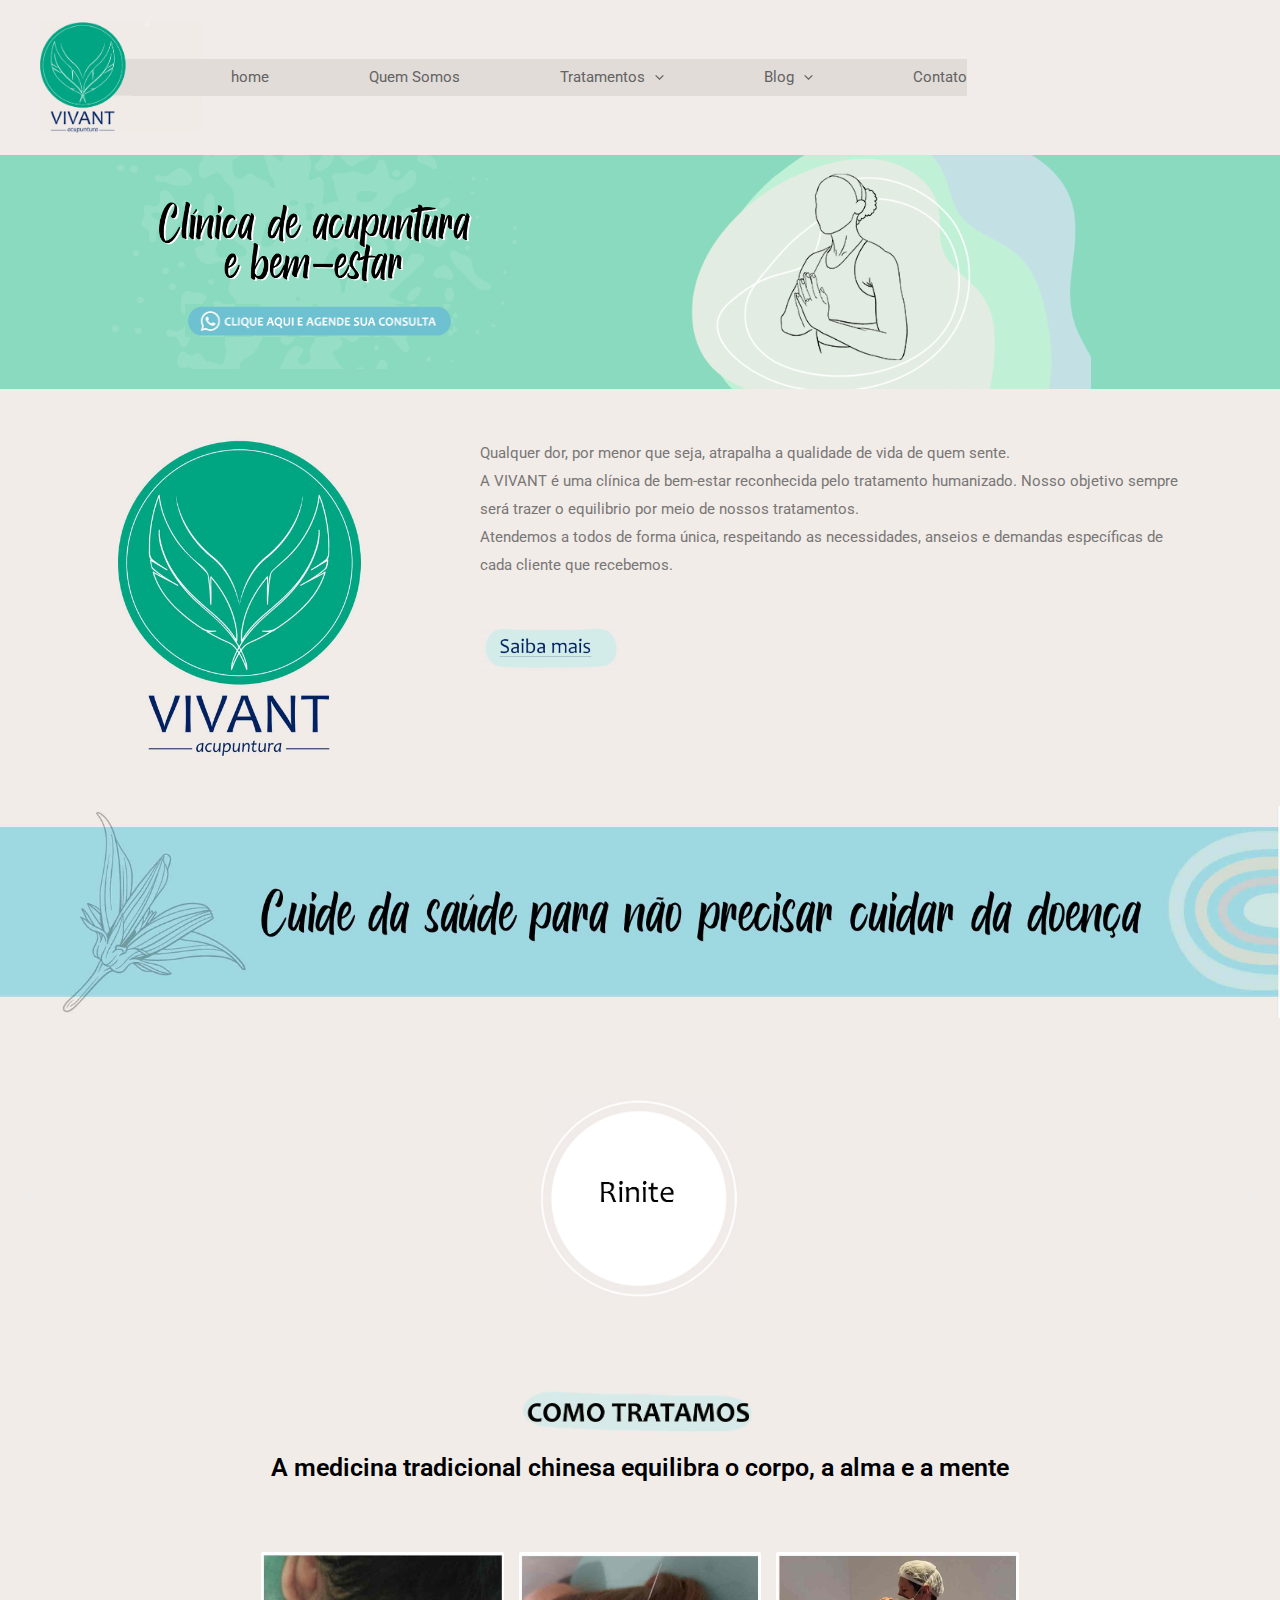
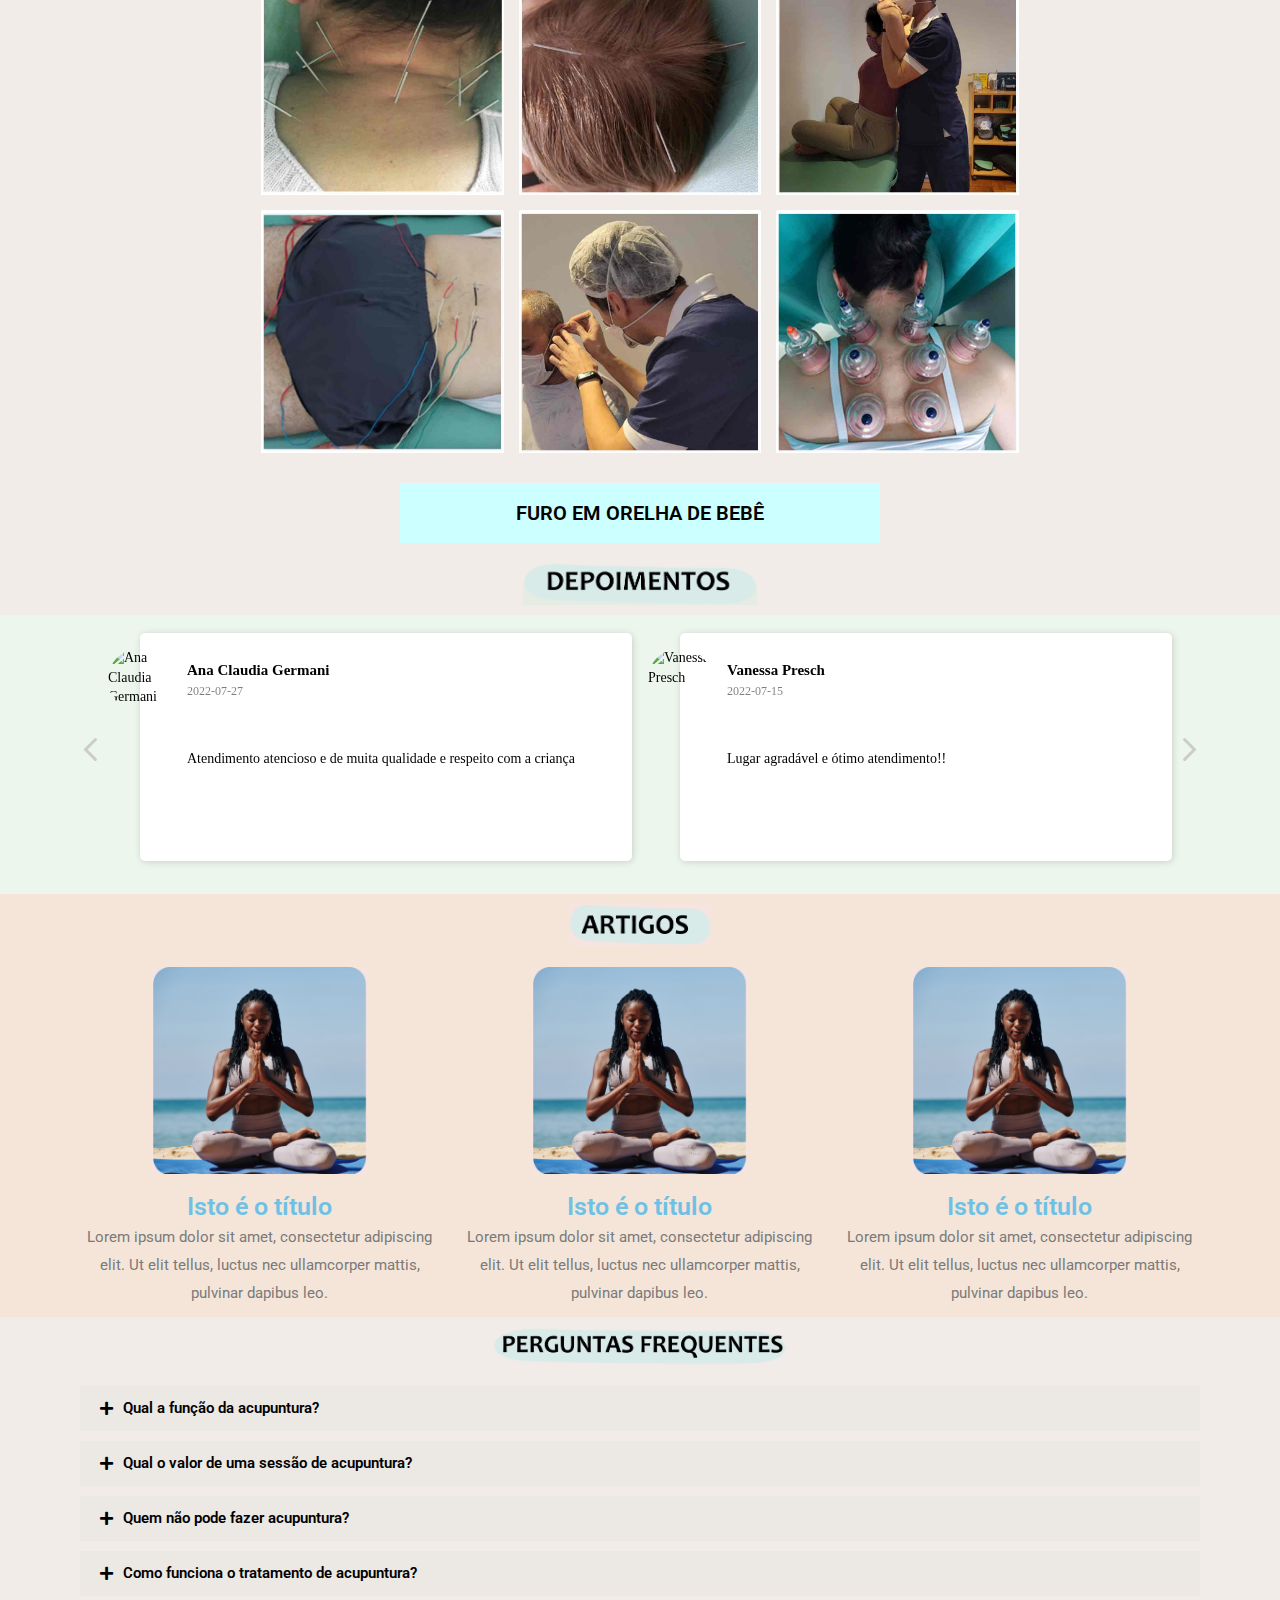
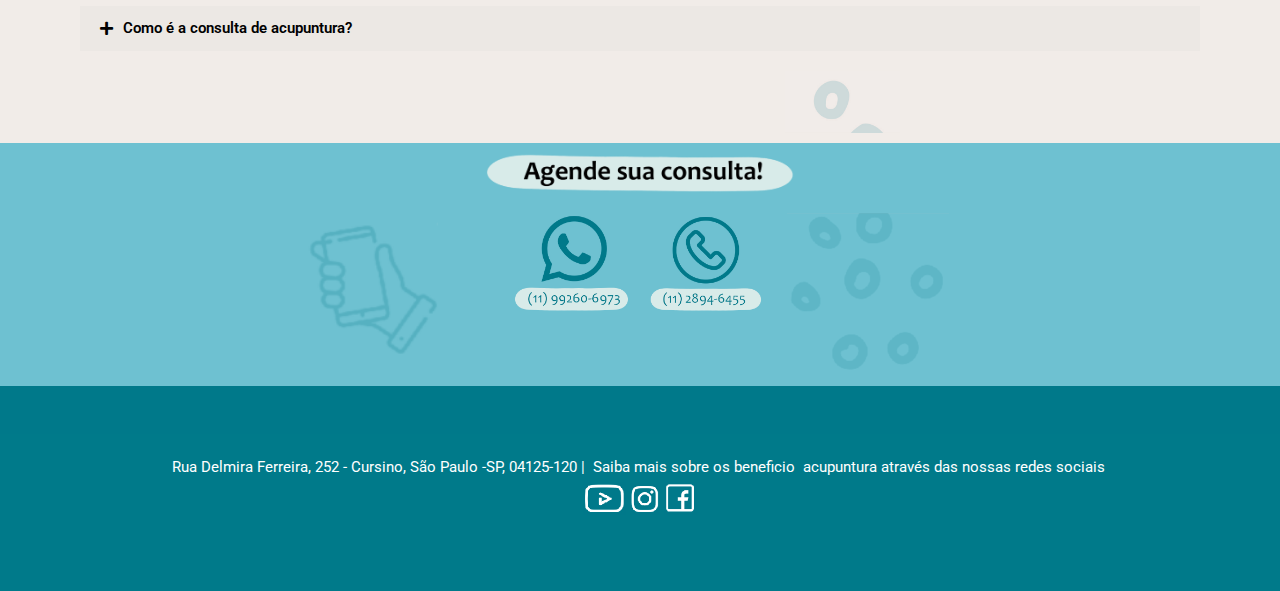
==== commit 695a3214: "NOVOS" ====
--- a/index.html
+++ b/index.html
@@ -8,10 +8,10 @@
 <title>Vivant  &#8211; Vivant Acupuntura</title>
 <meta name="robots" content="noindex, nofollow">
 <link rel="dns-prefetch" href="//s.w.org">
-<link rel="alternate" type="application/rss+xml" title="Feed para Vivant  &raquo;" href="https://github.com/wlsdesigner/vivantacupuntura/feed">
-<link rel="alternate" type="application/rss+xml" title="Feed de comentários para Vivant  &raquo;" href="https://github.com/wlsdesigner/vivantacupuntura/comments/feed">
+<link rel="alternate" type="application/rss+xml" title="Feed para Vivant  &raquo;" href="https://wlsdesigner.github.io/vivant/feed">
+<link rel="alternate" type="application/rss+xml" title="Feed de comentários para Vivant  &raquo;" href="https://wlsdesigner.github.io/vivant/comments/feed">
 <script>
-window._wpemojiSettings = {"baseUrl":"https:\/\/s.w.org\/images\/core\/emoji\/14.0.0\/72x72\/","ext":".png","svgUrl":"https:\/\/s.w.org\/images\/core\/emoji\/14.0.0\/svg\/","svgExt":".svg","source":{"concatemoji":"https:\/\/github.com\/wlsdesigner\/vivantacupuntura\/wp-includes\/js\/wp-emoji-release.min.js?ver=6.0.1"}};
+window._wpemojiSettings = {"baseUrl":"https:\/\/s.w.org\/images\/core\/emoji\/14.0.0\/72x72\/","ext":".png","svgUrl":"https:\/\/s.w.org\/images\/core\/emoji\/14.0.0\/svg\/","svgExt":".svg","source":{"concatemoji":"https:\/\/wlsdesigner.github.io\/vivant\/wp-includes\/js\/wp-emoji-release.min.js?ver=6.0.1"}};
 /*! This file is auto-generated */
 !function(e,a,t){var n,r,o,i=a.createElement("canvas"),p=i.getContext&&i.getContext("2d");function s(e,t){var a=String.fromCharCode,e=(p.clearRect(0,0,i.width,i.height),p.fillText(a.apply(this,e),0,0),i.toDataURL());return p.clearRect(0,0,i.width,i.height),p.fillText(a.apply(this,t),0,0),e===i.toDataURL()}function c(e){var t=a.createElement("script");t.src=e,t.defer=t.type="text/javascript",a.getElementsByTagName("head")[0].appendChild(t)}for(o=Array("flag","emoji"),t.supports={everything:!0,everythingExceptFlag:!0},r=0;r<o.length;r++)t.supports[o[r]]=function(e){if(!p||!p.fillText)return!1;switch(p.textBaseline="top",p.font="600 32px Arial",e){case"flag":return s([127987,65039,8205,9895,65039],[127987,65039,8203,9895,65039])?!1:!s([55356,56826,55356,56819],[55356,56826,8203,55356,56819])&&!s([55356,57332,56128,56423,56128,56418,56128,56421,56128,56430,56128,56423,56128,56447],[55356,57332,8203,56128,56423,8203,56128,56418,8203,56128,56421,8203,56128,56430,8203,56128,56423,8203,56128,56447]);case"emoji":return!s([129777,127995,8205,129778,127999],[129777,127995,8203,129778,127999])}return!1}(o[r]),t.supports.everything=t.supports.everything&&t.supports[o[r]],"flag"!==o[r]&&(t.supports.everythingExceptFlag=t.supports.everythingExceptFlag&&t.supports[o[r]]);t.supports.everythingExceptFlag=t.supports.everythingExceptFlag&&!t.supports.flag,t.DOMReady=!1,t.readyCallback=function(){t.DOMReady=!0},t.supports.everything||(n=function(){t.readyCallback()},a.addEventListener?(a.addEventListener("DOMContentLoaded",n,!1),e.addEventListener("load",n,!1)):(e.attachEvent("onload",n),a.attachEvent("onreadystatechange",function(){"complete"===a.readyState&&t.readyCallback()})),(e=t.source||{}).concatemoji?c(e.concatemoji):e.wpemoji&&e.twemoji&&(c(e.twemoji),c(e.wpemoji)))}(window,document,window._wpemojiSettings);
 </script>
@@ -27,42 +27,42 @@
 	background: none !important;
 	padding: 0 !important;
 }</style>
-	<link rel="stylesheet" id="astra-theme-css-css" href="https://github.com/wlsdesigner/vivantacupuntura/wp-content/themes/astra/assets/css/minified/main.min.css?ver=3.7.9" media="all">
+	<link rel="stylesheet" id="astra-theme-css-css" href="https://wlsdesigner.github.io/vivant/wp-content/themes/astra/assets/css/minified/main.min.css?ver=3.7.9" media="all">
 <style id="astra-theme-css-inline-css">html{font-size:93.75%;}a,.page-title{color:var(--ast-global-color-0);}a:hover,a:focus{color:var(--ast-global-color-1);}body,button,input,select,textarea,.ast-button,.ast-custom-button{font-family:-apple-system,BlinkMacSystemFont,Segoe UI,Roboto,Oxygen-Sans,Ubuntu,Cantarell,Helvetica Neue,sans-serif;font-weight:inherit;font-size:15px;font-size:1rem;}blockquote{color:var(--ast-global-color-3);}.site-title{font-size:20px;font-size:1.3333333333333rem;display:none;}header .custom-logo-link img{max-width:162px;}.astra-logo-svg{width:162px;}.ast-archive-description .ast-archive-title{font-size:40px;font-size:2.6666666666667rem;}.site-header .site-description{font-size:15px;font-size:1rem;display:none;}.entry-title{font-size:30px;font-size:2rem;}h1,.entry-content h1{font-size:40px;font-size:2.6666666666667rem;}h2,.entry-content h2{font-size:30px;font-size:2rem;}h3,.entry-content h3{font-size:25px;font-size:1.6666666666667rem;}h4,.entry-content h4{font-size:20px;font-size:1.3333333333333rem;}h5,.entry-content h5{font-size:18px;font-size:1.2rem;}h6,.entry-content h6{font-size:15px;font-size:1rem;}.ast-single-post .entry-title,.page-title{font-size:30px;font-size:2rem;}::selection{background-color:var(--ast-global-color-0);color:#ffffff;}body,h1,.entry-title a,.entry-content h1,h2,.entry-content h2,h3,.entry-content h3,h4,.entry-content h4,h5,.entry-content h5,h6,.entry-content h6{color:var(--ast-global-color-3);}.tagcloud a:hover,.tagcloud a:focus,.tagcloud a.current-item{color:#ffffff;border-color:var(--ast-global-color-0);background-color:var(--ast-global-color-0);}input:focus,input[type="text"]:focus,input[type="email"]:focus,input[type="url"]:focus,input[type="password"]:focus,input[type="reset"]:focus,input[type="search"]:focus,textarea:focus{border-color:var(--ast-global-color-0);}input[type="radio"]:checked,input[type=reset],input[type="checkbox"]:checked,input[type="checkbox"]:hover:checked,input[type="checkbox"]:focus:checked,input[type=range]::-webkit-slider-thumb{border-color:var(--ast-global-color-0);background-color:var(--ast-global-color-0);box-shadow:none;}.site-footer a:hover + .post-count,.site-footer a:focus + .post-count{background:var(--ast-global-color-0);border-color:var(--ast-global-color-0);}.single .nav-links .nav-previous,.single .nav-links .nav-next{color:var(--ast-global-color-0);}.entry-meta,.entry-meta *{line-height:1.45;color:var(--ast-global-color-0);}.entry-meta a:hover,.entry-meta a:hover *,.entry-meta a:focus,.entry-meta a:focus *,.page-links > .page-link,.page-links .page-link:hover,.post-navigation a:hover{color:var(--ast-global-color-1);}#cat option,.secondary .calendar_wrap thead a,.secondary .calendar_wrap thead a:visited{color:var(--ast-global-color-0);}.secondary .calendar_wrap #today,.ast-progress-val span{background:var(--ast-global-color-0);}.secondary a:hover + .post-count,.secondary a:focus + .post-count{background:var(--ast-global-color-0);border-color:var(--ast-global-color-0);}.calendar_wrap #today > a{color:#ffffff;}.page-links .page-link,.single .post-navigation a{color:var(--ast-global-color-0);}.ast-archive-title{color:var(--ast-global-color-2);}.widget-title{font-size:21px;font-size:1.4rem;color:var(--ast-global-color-2);}.ast-single-post .entry-content a,.ast-comment-content a:not(.ast-comment-edit-reply-wrap a){text-decoration:underline;}.ast-single-post .wp-block-button .wp-block-button__link,.ast-single-post .elementor-button-wrapper .elementor-button,.ast-single-post .entry-content .uagb-tab a,.ast-single-post .entry-content .uagb-ifb-cta a,.ast-single-post .entry-content .wp-block-uagb-buttons a,.ast-single-post .entry-content .uabb-module-content a,.ast-single-post .entry-content .uagb-post-grid a,.ast-single-post .entry-content .uagb-timeline a,.ast-single-post .entry-content .uagb-toc__wrap a,.ast-single-post .entry-content .uagb-taxomony-box a,.ast-single-post .entry-content .woocommerce a{text-decoration:none;}.site-logo-img img{ transition:all 0.2s linear;}@media (max-width:921px){#ast-desktop-header{display:none;}}@media (min-width:921px){#ast-mobile-header{display:none;}}.wp-block-buttons.aligncenter{justify-content:center;}@media (min-width:1200px){.wp-block-group .has-background{padding:20px;}}@media (min-width:1200px){.wp-block-cover-image.alignwide .wp-block-cover__inner-container,.wp-block-cover.alignwide .wp-block-cover__inner-container,.wp-block-cover-image.alignfull .wp-block-cover__inner-container,.wp-block-cover.alignfull .wp-block-cover__inner-container{width:100%;}}.ast-plain-container.ast-no-sidebar #primary{margin-top:0;margin-bottom:0;}@media (max-width:921px){.ast-theme-transparent-header #primary,.ast-theme-transparent-header #secondary{padding:0;}}.wp-block-columns{margin-bottom:unset;}.wp-block-image.size-full{margin:2rem 0;}.wp-block-separator.has-background{padding:0;}.wp-block-gallery{margin-bottom:1.6em;}.wp-block-group{padding-top:4em;padding-bottom:4em;}.wp-block-group__inner-container .wp-block-columns:last-child,.wp-block-group__inner-container :last-child,.wp-block-table table{margin-bottom:0;}.blocks-gallery-grid{width:100%;}.wp-block-navigation-link__content{padding:5px 0;}.wp-block-group .wp-block-group .has-text-align-center,.wp-block-group .wp-block-column .has-text-align-center{max-width:100%;}.has-text-align-center{margin:0 auto;}@media (max-width:1200px){.wp-block-group{padding:3em;}.wp-block-group .wp-block-group{padding:1.5em;}.wp-block-columns,.wp-block-column{margin:1rem 0;}}@media (min-width:921px){.wp-block-columns .wp-block-group{padding:2em;}}@media (max-width:544px){.wp-block-cover-image .wp-block-cover__inner-container,.wp-block-cover .wp-block-cover__inner-container{width:unset;}.wp-block-cover,.wp-block-cover-image{padding:2em 0;}.wp-block-group,.wp-block-cover{padding:2em;}.wp-block-media-text__media img,.wp-block-media-text__media video{width:unset;max-width:100%;}.wp-block-media-text.has-background .wp-block-media-text__content{padding:1em;}}@media (max-width:921px){.ast-plain-container.ast-no-sidebar #primary{padding:0;}}@media (min-width:544px){.entry-content .wp-block-media-text.has-media-on-the-right .wp-block-media-text__content{padding:0 8% 0 0;}.entry-content .wp-block-media-text .wp-block-media-text__content{padding:0 0 0 8%;}.ast-plain-container .site-content .entry-content .has-custom-content-position.is-position-bottom-left > *,.ast-plain-container .site-content .entry-content .has-custom-content-position.is-position-bottom-right > *,.ast-plain-container .site-content .entry-content .has-custom-content-position.is-position-top-left > *,.ast-plain-container .site-content .entry-content .has-custom-content-position.is-position-top-right > *,.ast-plain-container .site-content .entry-content .has-custom-content-position.is-position-center-right > *,.ast-plain-container .site-content .entry-content .has-custom-content-position.is-position-center-left > *{margin:0;}}@media (max-width:544px){.entry-content .wp-block-media-text .wp-block-media-text__content{padding:8% 0;}.wp-block-media-text .wp-block-media-text__media img{width:auto;max-width:100%;}}.wp-block-button.is-style-outline .wp-block-button__link{border-color:var(--ast-global-color-0);}.wp-block-button.is-style-outline > .wp-block-button__link:not(.has-text-color),.wp-block-button.wp-block-button__link.is-style-outline:not(.has-text-color){color:var(--ast-global-color-0);}.wp-block-button.is-style-outline .wp-block-button__link:hover,.wp-block-button.is-style-outline .wp-block-button__link:focus{color:#ffffff !important;background-color:var(--ast-global-color-1);border-color:var(--ast-global-color-1);}.post-page-numbers.current .page-link,.ast-pagination .page-numbers.current{color:#ffffff;border-color:var(--ast-global-color-0);background-color:var(--ast-global-color-0);border-radius:2px;}@media (min-width:544px){.entry-content > .alignleft{margin-right:20px;}.entry-content > .alignright{margin-left:20px;}}h1.widget-title{font-weight:inherit;}h2.widget-title{font-weight:inherit;}h3.widget-title{font-weight:inherit;}@media (max-width:921px){.ast-separate-container .ast-article-post,.ast-separate-container .ast-article-single{padding:1.5em 2.14em;}.ast-separate-container #primary,.ast-separate-container #secondary{padding:1.5em 0;}#primary,#secondary{padding:1.5em 0;margin:0;}.ast-left-sidebar #content > .ast-container{display:flex;flex-direction:column-reverse;width:100%;}.ast-author-box img.avatar{margin:20px 0 0 0;}}@media (min-width:922px){.ast-separate-container.ast-right-sidebar #primary,.ast-separate-container.ast-left-sidebar #primary{border:0;}.search-no-results.ast-separate-container #primary{margin-bottom:4em;}}.wp-block-button .wp-block-button__link{color:#ffffff;}.wp-block-button .wp-block-button__link:hover,.wp-block-button .wp-block-button__link:focus{color:#ffffff;background-color:var(--ast-global-color-1);border-color:var(--ast-global-color-1);}.wp-block-button .wp-block-button__link{border-style:solid;border-color:var(--ast-global-color-0);background-color:var(--ast-global-color-0);color:#ffffff;font-family:inherit;font-weight:inherit;line-height:1;border-radius:2px;}.wp-block-buttons .wp-block-button .wp-block-button__link{padding-top:15px;padding-right:30px;padding-bottom:15px;padding-left:30px;}@media (max-width:921px){.wp-block-button .wp-block-button__link{padding-top:14px;padding-right:28px;padding-bottom:14px;padding-left:28px;}}@media (max-width:544px){.wp-block-button .wp-block-button__link{padding-top:12px;padding-right:24px;padding-bottom:12px;padding-left:24px;}}.menu-toggle,button,.ast-button,.ast-custom-button,.button,input#submit,input[type="button"],input[type="submit"],input[type="reset"],form[CLASS*="wp-block-search__"].wp-block-search .wp-block-search__inside-wrapper .wp-block-search__button,body .wp-block-file .wp-block-file__button{border-style:solid;border-top-width:0;border-right-width:0;border-left-width:0;border-bottom-width:0;color:#ffffff;border-color:var(--ast-global-color-0);background-color:var(--ast-global-color-0);border-radius:2px;padding-top:15px;padding-right:30px;padding-bottom:15px;padding-left:30px;font-family:inherit;font-weight:inherit;line-height:1;}button:focus,.menu-toggle:hover,button:hover,.ast-button:hover,.ast-custom-button:hover .button:hover,.ast-custom-button:hover ,input[type=reset]:hover,input[type=reset]:focus,input#submit:hover,input#submit:focus,input[type="button"]:hover,input[type="button"]:focus,input[type="submit"]:hover,input[type="submit"]:focus,form[CLASS*="wp-block-search__"].wp-block-search .wp-block-search__inside-wrapper .wp-block-search__button:hover,form[CLASS*="wp-block-search__"].wp-block-search .wp-block-search__inside-wrapper .wp-block-search__button:focus,body .wp-block-file .wp-block-file__button:hover,body .wp-block-file .wp-block-file__button:focus{color:#ffffff;background-color:var(--ast-global-color-1);border-color:var(--ast-global-color-1);}@media (min-width:544px){.ast-container{max-width:100%;}}@media (max-width:544px){.ast-separate-container .ast-article-post,.ast-separate-container .ast-article-single,.ast-separate-container .comments-title,.ast-separate-container .ast-archive-description{padding:1.5em 1em;}.ast-separate-container #content .ast-container{padding-left:0.54em;padding-right:0.54em;}.ast-separate-container .ast-comment-list li.depth-1{padding:1.5em 1em;margin-bottom:1.5em;}.ast-separate-container .ast-comment-list .bypostauthor{padding:.5em;}.ast-search-menu-icon.ast-dropdown-active .search-field{width:170px;}.menu-toggle,button,.ast-button,.button,input#submit,input[type="button"],input[type="submit"],input[type="reset"]{padding-top:12px;padding-right:24px;padding-bottom:12px;padding-left:24px;}}@media (max-width:921px){.menu-toggle,button,.ast-button,.button,input#submit,input[type="button"],input[type="submit"],input[type="reset"]{padding-top:14px;padding-right:28px;padding-bottom:14px;padding-left:28px;}.ast-mobile-header-stack .main-header-bar .ast-search-menu-icon{display:inline-block;}.ast-header-break-point.ast-header-custom-item-outside .ast-mobile-header-stack .main-header-bar .ast-search-icon{margin:0;}.ast-comment-avatar-wrap img{max-width:2.5em;}.ast-separate-container .ast-comment-list li.depth-1{padding:1.5em 2.14em;}.ast-separate-container .comment-respond{padding:2em 2.14em;}.ast-comment-meta{padding:0 1.8888em 1.3333em;}}.entry-content > .wp-block-group,.entry-content > .wp-block-media-text,.entry-content > .wp-block-cover,.entry-content > .wp-block-columns{max-width:58em;width:calc(100% - 4em);margin-left:auto;margin-right:auto;}.entry-content [class*="__inner-container"] > .alignfull{max-width:100%;margin-left:0;margin-right:0;}.entry-content [class*="__inner-container"] > *:not(.alignwide):not(.alignfull):not(.alignleft):not(.alignright){margin-left:auto;margin-right:auto;}.entry-content [class*="__inner-container"] > *:not(.alignwide):not(p):not(.alignfull):not(.alignleft):not(.alignright):not(.is-style-wide):not(iframe){max-width:50rem;width:100%;}@media (min-width:921px){.entry-content > .wp-block-group.alignwide.has-background,.entry-content > .wp-block-group.alignfull.has-background,.entry-content > .wp-block-cover.alignwide,.entry-content > .wp-block-cover.alignfull,.entry-content > .wp-block-columns.has-background.alignwide,.entry-content > .wp-block-columns.has-background.alignfull{margin-top:0;margin-bottom:0;padding:6em 4em;}.entry-content > .wp-block-columns.has-background{margin-bottom:0;}}@media (min-width:1200px){.entry-content .alignfull p{max-width:1200px;}.entry-content .alignfull{max-width:100%;width:100%;}.ast-page-builder-template .entry-content .alignwide,.entry-content [class*="__inner-container"] > .alignwide{max-width:1200px;margin-left:0;margin-right:0;}.entry-content .alignfull [class*="__inner-container"] > .alignwide{max-width:80rem;}}@media (min-width:545px){.site-main .entry-content > .alignwide{margin:0 auto;}.wp-block-group.has-background,.entry-content > .wp-block-cover,.entry-content > .wp-block-columns.has-background{padding:4em;margin-top:0;margin-bottom:0;}.entry-content .wp-block-media-text.alignfull .wp-block-media-text__content,.entry-content .wp-block-media-text.has-background .wp-block-media-text__content{padding:0 8%;}}@media (max-width:921px){.site-title{display:block;}.ast-archive-description .ast-archive-title{font-size:40px;}.site-header .site-description{display:none;}.entry-title{font-size:30px;}h1,.entry-content h1{font-size:30px;}h2,.entry-content h2{font-size:25px;}h3,.entry-content h3{font-size:20px;}.ast-single-post .entry-title,.page-title{font-size:30px;}}@media (max-width:544px){.site-title{display:block;}.ast-archive-description .ast-archive-title{font-size:40px;}.site-header .site-description{display:none;}.entry-title{font-size:30px;}h1,.entry-content h1{font-size:30px;}h2,.entry-content h2{font-size:25px;}h3,.entry-content h3{font-size:20px;}.ast-single-post .entry-title,.page-title{font-size:30px;}}@media (max-width:921px){html{font-size:85.5%;}}@media (max-width:544px){html{font-size:85.5%;}}@media (min-width:922px){.ast-container{max-width:1240px;}}@media (min-width:922px){.site-content .ast-container{display:flex;}}@media (max-width:921px){.site-content .ast-container{flex-direction:column;}}@media (min-width:922px){.main-header-menu .sub-menu .menu-item.ast-left-align-sub-menu:hover > .sub-menu,.main-header-menu .sub-menu .menu-item.ast-left-align-sub-menu.focus > .sub-menu{margin-left:-0px;}}.wp-block-search {margin-bottom: 20px;}.wp-block-site-tagline {margin-top: 20px;}form.wp-block-search .wp-block-search__input,.wp-block-search.wp-block-search__button-inside .wp-block-search__inside-wrapper,.wp-block-search.wp-block-search__button-inside .wp-block-search__inside-wrapper {border-color: #eaeaea;background: #fafafa;}.wp-block-search.wp-block-search__button-inside .wp-block-search__inside-wrapper .wp-block-search__input:focus,.wp-block-loginout input:focus {outline: thin dotted;}.wp-block-loginout input:focus {border-color: transparent;} form.wp-block-search .wp-block-search__inside-wrapper .wp-block-search__input {padding: 12px;}form.wp-block-search .wp-block-search__button svg {fill: currentColor;width: 20px;height: 20px;}.wp-block-loginout p label {display: block;}.wp-block-loginout p:not(.login-remember):not(.login-submit) input {width: 100%;}.wp-block-loginout .login-remember input {width: 1.1rem;height: 1.1rem;margin: 0 5px 4px 0;vertical-align: middle;}body .wp-block-file .wp-block-file__button {text-decoration: none;}blockquote {padding: 0 1.2em 1.2em;}.wp-block-file {display: flex;align-items: center;flex-wrap: wrap;justify-content: space-between;}.wp-block-pullquote {border: none;}.wp-block-pullquote blockquote::before {content: "\201D";font-family: "Helvetica",sans-serif;display: flex;transform: rotate( 180deg );font-size: 6rem;font-style: normal;line-height: 1;font-weight: bold;align-items: center;justify-content: center;}figure.wp-block-pullquote.is-style-solid-color blockquote {max-width: 100%;text-align: inherit;}ul.wp-block-categories-list.wp-block-categories,ul.wp-block-archives-list.wp-block-archives {list-style-type: none;}.wp-block-button__link {border: 2px solid currentColor;}ul,ol {margin-left: 20px;}figure.alignright figcaption {text-align: right;}:root .has-ast-global-color-0-color{color:var(--ast-global-color-0);}:root .has-ast-global-color-0-background-color{background-color:var(--ast-global-color-0);}:root .wp-block-button .has-ast-global-color-0-color{color:var(--ast-global-color-0);}:root .wp-block-button .has-ast-global-color-0-background-color{background-color:var(--ast-global-color-0);}:root .has-ast-global-color-1-color{color:var(--ast-global-color-1);}:root .has-ast-global-color-1-background-color{background-color:var(--ast-global-color-1);}:root .wp-block-button .has-ast-global-color-1-color{color:var(--ast-global-color-1);}:root .wp-block-button .has-ast-global-color-1-background-color{background-color:var(--ast-global-color-1);}:root .has-ast-global-color-2-color{color:var(--ast-global-color-2);}:root .has-ast-global-color-2-background-color{background-color:var(--ast-global-color-2);}:root .wp-block-button .has-ast-global-color-2-color{color:var(--ast-global-color-2);}:root .wp-block-button .has-ast-global-color-2-background-color{background-color:var(--ast-global-color-2);}:root .has-ast-global-color-3-color{color:var(--ast-global-color-3);}:root .has-ast-global-color-3-background-color{background-color:var(--ast-global-color-3);}:root .wp-block-button .has-ast-global-color-3-color{color:var(--ast-global-color-3);}:root .wp-block-button .has-ast-global-color-3-background-color{background-color:var(--ast-global-color-3);}:root .has-ast-global-color-4-color{color:var(--ast-global-color-4);}:root .has-ast-global-color-4-background-color{background-color:var(--ast-global-color-4);}:root .wp-block-button .has-ast-global-color-4-color{color:var(--ast-global-color-4);}:root .wp-block-button .has-ast-global-color-4-background-color{background-color:var(--ast-global-color-4);}:root .has-ast-global-color-5-color{color:var(--ast-global-color-5);}:root .has-ast-global-color-5-background-color{background-color:var(--ast-global-color-5);}:root .wp-block-button .has-ast-global-color-5-color{color:var(--ast-global-color-5);}:root .wp-block-button .has-ast-global-color-5-background-color{background-color:var(--ast-global-color-5);}:root .has-ast-global-color-6-color{color:var(--ast-global-color-6);}:root .has-ast-global-color-6-background-color{background-color:var(--ast-global-color-6);}:root .wp-block-button .has-ast-global-color-6-color{color:var(--ast-global-color-6);}:root .wp-block-button .has-ast-global-color-6-background-color{background-color:var(--ast-global-color-6);}:root .has-ast-global-color-7-color{color:var(--ast-global-color-7);}:root .has-ast-global-color-7-background-color{background-color:var(--ast-global-color-7);}:root .wp-block-button .has-ast-global-color-7-color{color:var(--ast-global-color-7);}:root .wp-block-button .has-ast-global-color-7-background-color{background-color:var(--ast-global-color-7);}:root .has-ast-global-color-8-color{color:var(--ast-global-color-8);}:root .has-ast-global-color-8-background-color{background-color:var(--ast-global-color-8);}:root .wp-block-button .has-ast-global-color-8-color{color:var(--ast-global-color-8);}:root .wp-block-button .has-ast-global-color-8-background-color{background-color:var(--ast-global-color-8);}:root{--ast-global-color-0:#0170B9;--ast-global-color-1:#3a3a3a;--ast-global-color-2:#3a3a3a;--ast-global-color-3:#4B4F58;--ast-global-color-4:#F5F5F5;--ast-global-color-5:#FFFFFF;--ast-global-color-6:#F2F5F7;--ast-global-color-7:#424242;--ast-global-color-8:#000000;}.ast-breadcrumbs .trail-browse,.ast-breadcrumbs .trail-items,.ast-breadcrumbs .trail-items li{display:inline-block;margin:0;padding:0;border:none;background:inherit;text-indent:0;}.ast-breadcrumbs .trail-browse{font-size:inherit;font-style:inherit;font-weight:inherit;color:inherit;}.ast-breadcrumbs .trail-items{list-style:none;}.trail-items li::after{padding:0 0.3em;content:"\00bb";}.trail-items li:last-of-type::after{display:none;}h1,.entry-content h1,h2,.entry-content h2,h3,.entry-content h3,h4,.entry-content h4,h5,.entry-content h5,h6,.entry-content h6{color:var(--ast-global-color-2);}.entry-title a{color:var(--ast-global-color-2);}@media (max-width:921px){.ast-builder-grid-row-container.ast-builder-grid-row-tablet-3-firstrow .ast-builder-grid-row > *:first-child,.ast-builder-grid-row-container.ast-builder-grid-row-tablet-3-lastrow .ast-builder-grid-row > *:last-child{grid-column:1 / -1;}}@media (max-width:544px){.ast-builder-grid-row-container.ast-builder-grid-row-mobile-3-firstrow .ast-builder-grid-row > *:first-child,.ast-builder-grid-row-container.ast-builder-grid-row-mobile-3-lastrow .ast-builder-grid-row > *:last-child{grid-column:1 / -1;}}.ast-builder-layout-element[data-section="title_tagline"]{display:flex;}@media (max-width:921px){.ast-header-break-point .ast-builder-layout-element[data-section="title_tagline"]{display:flex;}}@media (max-width:544px){.ast-header-break-point .ast-builder-layout-element[data-section="title_tagline"]{display:flex;}}.ast-builder-menu-1{font-family:inherit;font-weight:inherit;}.ast-builder-menu-1 .menu-item > .menu-link{line-height:2.5;font-size:15px;font-size:1rem;color:#636363;padding-top:0px;padding-bottom:0px;padding-left:100px;padding-right:0px;}.ast-builder-menu-1 .menu-item > .ast-menu-toggle{color:#636363;}.ast-builder-menu-1 .sub-menu,.ast-builder-menu-1 .inline-on-mobile .sub-menu{border-top-width:1px;border-bottom-width:1px;border-right-width:1px;border-left-width:1px;border-color:var(--ast-global-color-0);border-style:solid;width:433px;border-radius:0px;}.ast-builder-menu-1 .main-header-menu > .menu-item > .sub-menu,.ast-builder-menu-1 .main-header-menu > .menu-item > .astra-full-megamenu-wrapper{margin-top:0px;}.ast-desktop .ast-builder-menu-1 .main-header-menu > .menu-item > .sub-menu:before,.ast-desktop .ast-builder-menu-1 .main-header-menu > .menu-item > .astra-full-megamenu-wrapper:before{height:calc( 0px + 5px );}.ast-builder-menu-1 .menu-item.menu-item-has-children > .ast-menu-toggle{top:0px;right:calc( 0px - 0.907em );}.ast-builder-menu-1 .main-header-menu,.ast-header-break-point .ast-builder-menu-1 .main-header-menu{margin-top:0px;margin-bottom:0px;margin-left:-91px;margin-right:0px;}.ast-builder-menu-1 .main-header-menu,.ast-builder-menu-1 .main-header-menu .sub-menu{background-color:#e2dcd9;;background-image:none;;}.ast-desktop .ast-builder-menu-1 .menu-item .sub-menu .menu-link{border-bottom-width:1px;border-color:#eaeaea;border-style:solid;}.ast-desktop .ast-builder-menu-1 .menu-item .sub-menu .menu-item:last-child .menu-link{border-bottom-width:0;}@media (max-width:921px){.ast-header-break-point .ast-builder-menu-1 .menu-item.menu-item-has-children > .ast-menu-toggle{top:0;}.ast-builder-menu-1 .menu-item-has-children > .menu-link:after{content:unset;}}@media (max-width:544px){.ast-header-break-point .ast-builder-menu-1 .menu-item.menu-item-has-children > .ast-menu-toggle{top:0;}}.ast-builder-menu-1{display:flex;}@media (max-width:921px){.ast-header-break-point .ast-builder-menu-1{display:flex;}}@media (max-width:544px){.ast-header-break-point .ast-builder-menu-1{display:flex;}}.ast-desktop .ast-menu-hover-style-underline > .menu-item > .menu-link:before,.ast-desktop .ast-menu-hover-style-overline > .menu-item > .menu-link:before {content: "";position: absolute;width: 100%;right: 50%;height: 1px;background-color: transparent;transform: scale(0,0) translate(-50%,0);transition: transform .3s ease-in-out,color .0s ease-in-out;}.ast-desktop .ast-menu-hover-style-underline > .menu-item:hover > .menu-link:before,.ast-desktop .ast-menu-hover-style-overline > .menu-item:hover > .menu-link:before {width: calc(100% - 1.2em);background-color: currentColor;transform: scale(1,1) translate(50%,0);}.ast-desktop .ast-menu-hover-style-underline > .menu-item > .menu-link:before {bottom: 0;}.ast-desktop .ast-menu-hover-style-overline > .menu-item > .menu-link:before {top: 0;}.ast-desktop .ast-menu-hover-style-zoom > .menu-item > .menu-link:hover {transition: all .3s ease;transform: scale(1.2);}.site-below-footer-wrap{padding-top:20px;padding-bottom:20px;}.site-below-footer-wrap[data-section="section-below-footer-builder"]{background-color:#007a8a;;background-image:none;;min-height:11px;}.site-below-footer-wrap[data-section="section-below-footer-builder"] .ast-builder-grid-row{max-width:100%;padding-left:35px;padding-right:35px;}.site-below-footer-wrap[data-section="section-below-footer-builder"] .ast-builder-grid-row,.site-below-footer-wrap[data-section="section-below-footer-builder"] .site-footer-section{align-items:flex-start;}.site-below-footer-wrap[data-section="section-below-footer-builder"].ast-footer-row-inline .site-footer-section{display:flex;margin-bottom:0;}.ast-builder-grid-row-full .ast-builder-grid-row{grid-template-columns:1fr;}@media (max-width:921px){.site-below-footer-wrap[data-section="section-below-footer-builder"].ast-footer-row-tablet-inline .site-footer-section{display:flex;margin-bottom:0;}.site-below-footer-wrap[data-section="section-below-footer-builder"].ast-footer-row-tablet-stack .site-footer-section{display:block;margin-bottom:10px;}.ast-builder-grid-row-container.ast-builder-grid-row-tablet-full .ast-builder-grid-row{grid-template-columns:1fr;}}@media (max-width:544px){.site-below-footer-wrap[data-section="section-below-footer-builder"].ast-footer-row-mobile-inline .site-footer-section{display:flex;margin-bottom:0;}.site-below-footer-wrap[data-section="section-below-footer-builder"].ast-footer-row-mobile-stack .site-footer-section{display:block;margin-bottom:10px;}.ast-builder-grid-row-container.ast-builder-grid-row-mobile-full .ast-builder-grid-row{grid-template-columns:1fr;}}.site-below-footer-wrap[data-section="section-below-footer-builder"]{display:grid;}@media (max-width:921px){.ast-header-break-point .site-below-footer-wrap[data-section="section-below-footer-builder"]{display:grid;}}@media (max-width:544px){.ast-header-break-point .site-below-footer-wrap[data-section="section-below-footer-builder"]{display:grid;}}.ast-footer-copyright{text-align:center;}.ast-footer-copyright {color:var(--ast-global-color-3);}@media (max-width:921px){.ast-footer-copyright{text-align:center;}}@media (max-width:544px){.ast-footer-copyright{text-align:center;}}.ast-footer-copyright.ast-builder-layout-element{display:flex;}@media (max-width:921px){.ast-header-break-point .ast-footer-copyright.ast-builder-layout-element{display:flex;}}@media (max-width:544px){.ast-header-break-point .ast-footer-copyright.ast-builder-layout-element{display:flex;}}.elementor-widget-heading .elementor-heading-title{margin:0;}.elementor-post.elementor-grid-item.hentry{margin-bottom:0;}.woocommerce div.product .elementor-element.elementor-products-grid .related.products ul.products li.product,.elementor-element .elementor-wc-products .woocommerce[class*='columns-'] ul.products li.product{width:auto;margin:0;float:none;}.elementor-toc__list-wrapper{margin:0;}.ast-left-sidebar .elementor-section.elementor-section-stretched,.ast-right-sidebar .elementor-section.elementor-section-stretched{max-width:100%;left:0 !important;}.elementor-template-full-width .ast-container{display:block;}@media (max-width:544px){.elementor-element .elementor-wc-products .woocommerce[class*="columns-"] ul.products li.product{width:auto;margin:0;}.elementor-element .woocommerce .woocommerce-result-count{float:none;}}.ast-header-break-point .main-header-bar{border-bottom-width:1px;}@media (min-width:922px){.main-header-bar{border-bottom-width:1px;}}.main-header-menu .menu-item, #astra-footer-menu .menu-item, .main-header-bar .ast-masthead-custom-menu-items{-js-display:flex;display:flex;-webkit-box-pack:center;-webkit-justify-content:center;-moz-box-pack:center;-ms-flex-pack:center;justify-content:center;-webkit-box-orient:vertical;-webkit-box-direction:normal;-webkit-flex-direction:column;-moz-box-orient:vertical;-moz-box-direction:normal;-ms-flex-direction:column;flex-direction:column;}.main-header-menu > .menu-item > .menu-link, #astra-footer-menu > .menu-item > .menu-link{height:100%;-webkit-box-align:center;-webkit-align-items:center;-moz-box-align:center;-ms-flex-align:center;align-items:center;-js-display:flex;display:flex;}.ast-header-break-point .main-navigation ul .menu-item .menu-link .icon-arrow:first-of-type svg{top:.2em;margin-top:0px;margin-left:0px;width:.65em;transform:translate(0, -2px) rotateZ(270deg);}.ast-mobile-popup-content .ast-submenu-expanded > .ast-menu-toggle{transform:rotateX(180deg);}.ast-separate-container .blog-layout-1, .ast-separate-container .blog-layout-2, .ast-separate-container .blog-layout-3{background-color:transparent;background-image:none;}.ast-separate-container .ast-article-post{background-color:var(--ast-global-color-5);;}@media (max-width:921px){.ast-separate-container .ast-article-post{background-color:var(--ast-global-color-5);;}}@media (max-width:544px){.ast-separate-container .ast-article-post{background-color:var(--ast-global-color-5);;}}.ast-separate-container .ast-article-single:not(.ast-related-post), .ast-separate-container .comments-area .comment-respond,.ast-separate-container .comments-area .ast-comment-list li, .ast-separate-container .ast-woocommerce-container, .ast-separate-container .error-404, .ast-separate-container .no-results, .single.ast-separate-container .ast-author-meta, .ast-separate-container .related-posts-title-wrapper, .ast-separate-container.ast-two-container #secondary .widget,.ast-separate-container .comments-count-wrapper, .ast-box-layout.ast-plain-container .site-content,.ast-padded-layout.ast-plain-container .site-content, .ast-separate-container .comments-area .comments-title{background-color:var(--ast-global-color-5);;}@media (max-width:921px){.ast-separate-container .ast-article-single:not(.ast-related-post), .ast-separate-container .comments-area .comment-respond,.ast-separate-container .comments-area .ast-comment-list li, .ast-separate-container .ast-woocommerce-container, .ast-separate-container .error-404, .ast-separate-container .no-results, .single.ast-separate-container .ast-author-meta, .ast-separate-container .related-posts-title-wrapper, .ast-separate-container.ast-two-container #secondary .widget,.ast-separate-container .comments-count-wrapper, .ast-box-layout.ast-plain-container .site-content,.ast-padded-layout.ast-plain-container .site-content, .ast-separate-container .comments-area .comments-title{background-color:var(--ast-global-color-5);;}}@media (max-width:544px){.ast-separate-container .ast-article-single:not(.ast-related-post), .ast-separate-container .comments-area .comment-respond,.ast-separate-container .comments-area .ast-comment-list li, .ast-separate-container .ast-woocommerce-container, .ast-separate-container .error-404, .ast-separate-container .no-results, .single.ast-separate-container .ast-author-meta, .ast-separate-container .related-posts-title-wrapper, .ast-separate-container.ast-two-container #secondary .widget,.ast-separate-container .comments-count-wrapper, .ast-box-layout.ast-plain-container .site-content,.ast-padded-layout.ast-plain-container .site-content, .ast-separate-container .comments-area .comments-title{background-color:var(--ast-global-color-5);;}}.ast-plain-container, .ast-page-builder-template{background-color:var(--ast-global-color-5);;}@media (max-width:921px){.ast-plain-container, .ast-page-builder-template{background-color:var(--ast-global-color-5);;}}@media (max-width:544px){.ast-plain-container, .ast-page-builder-template{background-color:var(--ast-global-color-5);;}}.ast-mobile-header-content > *,.ast-desktop-header-content > * {padding: 10px 0;height: auto;}.ast-mobile-header-content > *:first-child,.ast-desktop-header-content > *:first-child {padding-top: 10px;}.ast-mobile-header-content > .ast-builder-menu,.ast-desktop-header-content > .ast-builder-menu {padding-top: 0;}.ast-mobile-header-content > *:last-child,.ast-desktop-header-content > *:last-child {padding-bottom: 0;}.ast-mobile-header-content .ast-search-menu-icon.ast-inline-search label,.ast-desktop-header-content .ast-search-menu-icon.ast-inline-search label {width: 100%;}.ast-desktop-header-content .main-header-bar-navigation .ast-submenu-expanded > .ast-menu-toggle::before {transform: rotateX(180deg);}#ast-desktop-header .ast-desktop-header-content,.ast-mobile-header-content .ast-search-icon,.ast-desktop-header-content .ast-search-icon,.ast-mobile-header-wrap .ast-mobile-header-content,.ast-main-header-nav-open.ast-popup-nav-open .ast-mobile-header-wrap .ast-mobile-header-content,.ast-main-header-nav-open.ast-popup-nav-open .ast-desktop-header-content {display: none;}.ast-main-header-nav-open.ast-header-break-point #ast-desktop-header .ast-desktop-header-content,.ast-main-header-nav-open.ast-header-break-point .ast-mobile-header-wrap .ast-mobile-header-content {display: block;}.ast-desktop .ast-desktop-header-content .astra-menu-animation-slide-up > .menu-item > .sub-menu,.ast-desktop .ast-desktop-header-content .astra-menu-animation-slide-up > .menu-item .menu-item > .sub-menu,.ast-desktop .ast-desktop-header-content .astra-menu-animation-slide-down > .menu-item > .sub-menu,.ast-desktop .ast-desktop-header-content .astra-menu-animation-slide-down > .menu-item .menu-item > .sub-menu,.ast-desktop .ast-desktop-header-content .astra-menu-animation-fade > .menu-item > .sub-menu,.ast-desktop .ast-desktop-header-content .astra-menu-animation-fade > .menu-item .menu-item > .sub-menu {opacity: 1;visibility: visible;}.ast-hfb-header.ast-default-menu-enable.ast-header-break-point .ast-mobile-header-wrap .ast-mobile-header-content .main-header-bar-navigation {width: unset;margin: unset;}.ast-mobile-header-content.content-align-flex-end .main-header-bar-navigation .menu-item-has-children > .ast-menu-toggle,.ast-desktop-header-content.content-align-flex-end .main-header-bar-navigation .menu-item-has-children > .ast-menu-toggle {left: calc( 20px - 0.907em);}.ast-mobile-header-content .ast-search-menu-icon,.ast-mobile-header-content .ast-search-menu-icon.slide-search,.ast-desktop-header-content .ast-search-menu-icon,.ast-desktop-header-content .ast-search-menu-icon.slide-search {width: 100%;position: relative;display: block;right: auto;transform: none;}.ast-mobile-header-content .ast-search-menu-icon.slide-search .search-form,.ast-mobile-header-content .ast-search-menu-icon .search-form,.ast-desktop-header-content .ast-search-menu-icon.slide-search .search-form,.ast-desktop-header-content .ast-search-menu-icon .search-form {right: 0;visibility: visible;opacity: 1;position: relative;top: auto;transform: none;padding: 0;display: block;overflow: hidden;}.ast-mobile-header-content .ast-search-menu-icon.ast-inline-search .search-field,.ast-mobile-header-content .ast-search-menu-icon .search-field,.ast-desktop-header-content .ast-search-menu-icon.ast-inline-search .search-field,.ast-desktop-header-content .ast-search-menu-icon .search-field {width: 100%;padding-right: 5.5em;}.ast-mobile-header-content .ast-search-menu-icon .search-submit,.ast-desktop-header-content .ast-search-menu-icon .search-submit {display: block;position: absolute;height: 100%;top: 0;right: 0;padding: 0 1em;border-radius: 0;}.ast-hfb-header.ast-default-menu-enable.ast-header-break-point .ast-mobile-header-wrap .ast-mobile-header-content .main-header-bar-navigation ul .sub-menu .menu-link {padding-left: 30px;}.ast-hfb-header.ast-default-menu-enable.ast-header-break-point .ast-mobile-header-wrap .ast-mobile-header-content .main-header-bar-navigation .sub-menu .menu-item .menu-item .menu-link {padding-left: 40px;}.ast-mobile-popup-drawer.active .ast-mobile-popup-inner{background-color:#ffffff;;}.ast-mobile-header-wrap .ast-mobile-header-content, .ast-desktop-header-content{background-color:#ffffff;;}.ast-mobile-popup-content > *, .ast-mobile-header-content > *, .ast-desktop-popup-content > *, .ast-desktop-header-content > *{padding-top:0px;padding-bottom:0px;}.content-align-flex-start .ast-builder-layout-element{justify-content:flex-start;}.content-align-flex-start .main-header-menu{text-align:left;}.ast-mobile-popup-drawer.active .menu-toggle-close{color:#3a3a3a;}.ast-mobile-header-wrap .ast-primary-header-bar,.ast-primary-header-bar .site-primary-header-wrap{min-height:155px;}.ast-desktop .ast-primary-header-bar .main-header-menu > .menu-item{line-height:155px;}@media (max-width:921px){#masthead .ast-mobile-header-wrap .ast-primary-header-bar,#masthead .ast-mobile-header-wrap .ast-below-header-bar{padding-left:20px;padding-right:20px;}}.ast-header-break-point .ast-primary-header-bar{border-bottom-width:0px;border-bottom-color:#eaeaea;border-bottom-style:solid;}@media (min-width:922px){.ast-primary-header-bar{border-bottom-width:0px;border-bottom-color:#eaeaea;border-bottom-style:solid;}}.ast-primary-header-bar{background-color:#f1ece9;;background-image:none;;}.ast-desktop .ast-primary-header-bar.main-header-bar, .ast-header-break-point #masthead .ast-primary-header-bar.main-header-bar{padding-left:0px;margin-top:0px;margin-bottom:0px;margin-left:0px;margin-right:0px;}.ast-primary-header-bar{display:block;}@media (max-width:921px){.ast-header-break-point .ast-primary-header-bar{display:grid;}}@media (max-width:544px){.ast-header-break-point .ast-primary-header-bar{display:grid;}}[data-section="section-header-mobile-trigger"] .ast-button-wrap .ast-mobile-menu-trigger-minimal{color:var(--ast-global-color-0);border:none;background:transparent;}[data-section="section-header-mobile-trigger"] .ast-button-wrap .mobile-menu-toggle-icon .ast-mobile-svg{width:20px;height:20px;fill:var(--ast-global-color-0);}[data-section="section-header-mobile-trigger"] .ast-button-wrap .mobile-menu-wrap .mobile-menu{color:var(--ast-global-color-0);}.ast-builder-menu-mobile .main-navigation .menu-item > .menu-link{font-family:inherit;font-weight:inherit;}.ast-builder-menu-mobile .main-navigation .menu-item.menu-item-has-children > .ast-menu-toggle{top:0;}.ast-builder-menu-mobile .main-navigation .menu-item-has-children > .menu-link:after{content:unset;}.ast-hfb-header .ast-builder-menu-mobile .main-header-menu, .ast-hfb-header .ast-builder-menu-mobile .main-navigation .menu-item .menu-link, .ast-hfb-header .ast-builder-menu-mobile .main-navigation .menu-item .sub-menu .menu-link{border-style:none;}.ast-builder-menu-mobile .main-navigation .menu-item.menu-item-has-children > .ast-menu-toggle{top:0;}@media (max-width:921px){.ast-builder-menu-mobile .main-navigation .menu-item.menu-item-has-children > .ast-menu-toggle{top:0;}.ast-builder-menu-mobile .main-navigation .menu-item-has-children > .menu-link:after{content:unset;}}@media (max-width:544px){.ast-builder-menu-mobile .main-navigation .menu-item.menu-item-has-children > .ast-menu-toggle{top:0;}}.ast-builder-menu-mobile .main-navigation{display:block;}@media (max-width:921px){.ast-header-break-point .ast-builder-menu-mobile .main-navigation{display:block;}}@media (max-width:544px){.ast-header-break-point .ast-builder-menu-mobile .main-navigation{display:block;}}:root{--e-global-color-astglobalcolor0:#0170B9;--e-global-color-astglobalcolor1:#3a3a3a;--e-global-color-astglobalcolor2:#3a3a3a;--e-global-color-astglobalcolor3:#4B4F58;--e-global-color-astglobalcolor4:#F5F5F5;--e-global-color-astglobalcolor5:#FFFFFF;--e-global-color-astglobalcolor6:#F2F5F7;--e-global-color-astglobalcolor7:#424242;--e-global-color-astglobalcolor8:#000000;}</style>
-<link rel="stylesheet" id="astra-menu-animation-css" href="https://github.com/wlsdesigner/vivantacupuntura/wp-content/themes/astra/assets/css/minified/menu-animation.min.css?ver=3.7.9" media="all">
-<link rel="stylesheet" id="wp-block-library-css" href="https://github.com/wlsdesigner/vivantacupuntura/wp-includes/css/dist/block-library/style.min.css?ver=6.0.1" media="all">
+<link rel="stylesheet" id="astra-menu-animation-css" href="https://wlsdesigner.github.io/vivant/wp-content/themes/astra/assets/css/minified/menu-animation.min.css?ver=3.7.9" media="all">
+<link rel="stylesheet" id="wp-block-library-css" href="https://wlsdesigner.github.io/vivant/wp-includes/css/dist/block-library/style.min.css?ver=6.0.1" media="all">
 <style id="global-styles-inline-css">body{--wp--preset--color--black: #000000;--wp--preset--color--cyan-bluish-gray: #abb8c3;--wp--preset--color--white: #ffffff;--wp--preset--color--pale-pink: #f78da7;--wp--preset--color--vivid-red: #cf2e2e;--wp--preset--color--luminous-vivid-orange: #ff6900;--wp--preset--color--luminous-vivid-amber: #fcb900;--wp--preset--color--light-green-cyan: #7bdcb5;--wp--preset--color--vivid-green-cyan: #00d084;--wp--preset--color--pale-cyan-blue: #8ed1fc;--wp--preset--color--vivid-cyan-blue: #0693e3;--wp--preset--color--vivid-purple: #9b51e0;--wp--preset--color--ast-global-color-0: var(--ast-global-color-0);--wp--preset--color--ast-global-color-1: var(--ast-global-color-1);--wp--preset--color--ast-global-color-2: var(--ast-global-color-2);--wp--preset--color--ast-global-color-3: var(--ast-global-color-3);--wp--preset--color--ast-global-color-4: var(--ast-global-color-4);--wp--preset--color--ast-global-color-5: var(--ast-global-color-5);--wp--preset--color--ast-global-color-6: var(--ast-global-color-6);--wp--preset--color--ast-global-color-7: var(--ast-global-color-7);--wp--preset--color--ast-global-color-8: var(--ast-global-color-8);--wp--preset--gradient--vivid-cyan-blue-to-vivid-purple: linear-gradient(135deg,rgba(6,147,227,1) 0%,rgb(155,81,224) 100%);--wp--preset--gradient--light-green-cyan-to-vivid-green-cyan: linear-gradient(135deg,rgb(122,220,180) 0%,rgb(0,208,130) 100%);--wp--preset--gradient--luminous-vivid-amber-to-luminous-vivid-orange: linear-gradient(135deg,rgba(252,185,0,1) 0%,rgba(255,105,0,1) 100%);--wp--preset--gradient--luminous-vivid-orange-to-vivid-red: linear-gradient(135deg,rgba(255,105,0,1) 0%,rgb(207,46,46) 100%);--wp--preset--gradient--very-light-gray-to-cyan-bluish-gray: linear-gradient(135deg,rgb(238,238,238) 0%,rgb(169,184,195) 100%);--wp--preset--gradient--cool-to-warm-spectrum: linear-gradient(135deg,rgb(74,234,220) 0%,rgb(151,120,209) 20%,rgb(207,42,186) 40%,rgb(238,44,130) 60%,rgb(251,105,98) 80%,rgb(254,248,76) 100%);--wp--preset--gradient--blush-light-purple: linear-gradient(135deg,rgb(255,206,236) 0%,rgb(152,150,240) 100%);--wp--preset--gradient--blush-bordeaux: linear-gradient(135deg,rgb(254,205,165) 0%,rgb(254,45,45) 50%,rgb(107,0,62) 100%);--wp--preset--gradient--luminous-dusk: linear-gradient(135deg,rgb(255,203,112) 0%,rgb(199,81,192) 50%,rgb(65,88,208) 100%);--wp--preset--gradient--pale-ocean: linear-gradient(135deg,rgb(255,245,203) 0%,rgb(182,227,212) 50%,rgb(51,167,181) 100%);--wp--preset--gradient--electric-grass: linear-gradient(135deg,rgb(202,248,128) 0%,rgb(113,206,126) 100%);--wp--preset--gradient--midnight: linear-gradient(135deg,rgb(2,3,129) 0%,rgb(40,116,252) 100%);--wp--preset--duotone--dark-grayscale: url('#wp-duotone-dark-grayscale');--wp--preset--duotone--grayscale: url('#wp-duotone-grayscale');--wp--preset--duotone--purple-yellow: url('#wp-duotone-purple-yellow');--wp--preset--duotone--blue-red: url('#wp-duotone-blue-red');--wp--preset--duotone--midnight: url('#wp-duotone-midnight');--wp--preset--duotone--magenta-yellow: url('#wp-duotone-magenta-yellow');--wp--preset--duotone--purple-green: url('#wp-duotone-purple-green');--wp--preset--duotone--blue-orange: url('#wp-duotone-blue-orange');--wp--preset--font-size--small: 13px;--wp--preset--font-size--medium: 20px;--wp--preset--font-size--large: 36px;--wp--preset--font-size--x-large: 42px;}body { margin: 0; }.wp-site-blocks > .alignleft { float: left; margin-right: 2em; }.wp-site-blocks > .alignright { float: right; margin-left: 2em; }.wp-site-blocks > .aligncenter { justify-content: center; margin-left: auto; margin-right: auto; }.has-black-color{color: var(--wp--preset--color--black) !important;}.has-cyan-bluish-gray-color{color: var(--wp--preset--color--cyan-bluish-gray) !important;}.has-white-color{color: var(--wp--preset--color--white) !important;}.has-pale-pink-color{color: var(--wp--preset--color--pale-pink) !important;}.has-vivid-red-color{color: var(--wp--preset--color--vivid-red) !important;}.has-luminous-vivid-orange-color{color: var(--wp--preset--color--luminous-vivid-orange) !important;}.has-luminous-vivid-amber-color{color: var(--wp--preset--color--luminous-vivid-amber) !important;}.has-light-green-cyan-color{color: var(--wp--preset--color--light-green-cyan) !important;}.has-vivid-green-cyan-color{color: var(--wp--preset--color--vivid-green-cyan) !important;}.has-pale-cyan-blue-color{color: var(--wp--preset--color--pale-cyan-blue) !important;}.has-vivid-cyan-blue-color{color: var(--wp--preset--color--vivid-cyan-blue) !important;}.has-vivid-purple-color{color: var(--wp--preset--color--vivid-purple) !important;}.has-ast-global-color-0-color{color: var(--wp--preset--color--ast-global-color-0) !important;}.has-ast-global-color-1-color{color: var(--wp--preset--color--ast-global-color-1) !important;}.has-ast-global-color-2-color{color: var(--wp--preset--color--ast-global-color-2) !important;}.has-ast-global-color-3-color{color: var(--wp--preset--color--ast-global-color-3) !important;}.has-ast-global-color-4-color{color: var(--wp--preset--color--ast-global-color-4) !important;}.has-ast-global-color-5-color{color: var(--wp--preset--color--ast-global-color-5) !important;}.has-ast-global-color-6-color{color: var(--wp--preset--color--ast-global-color-6) !important;}.has-ast-global-color-7-color{color: var(--wp--preset--color--ast-global-color-7) !important;}.has-ast-global-color-8-color{color: var(--wp--preset--color--ast-global-color-8) !important;}.has-black-background-color{background-color: var(--wp--preset--color--black) !important;}.has-cyan-bluish-gray-background-color{background-color: var(--wp--preset--color--cyan-bluish-gray) !important;}.has-white-background-color{background-color: var(--wp--preset--color--white) !important;}.has-pale-pink-background-color{background-color: var(--wp--preset--color--pale-pink) !important;}.has-vivid-red-background-color{background-color: var(--wp--preset--color--vivid-red) !important;}.has-luminous-vivid-orange-background-color{background-color: var(--wp--preset--color--luminous-vivid-orange) !important;}.has-luminous-vivid-amber-background-color{background-color: var(--wp--preset--color--luminous-vivid-amber) !important;}.has-light-green-cyan-background-color{background-color: var(--wp--preset--color--light-green-cyan) !important;}.has-vivid-green-cyan-background-color{background-color: var(--wp--preset--color--vivid-green-cyan) !important;}.has-pale-cyan-blue-background-color{background-color: var(--wp--preset--color--pale-cyan-blue) !important;}.has-vivid-cyan-blue-background-color{background-color: var(--wp--preset--color--vivid-cyan-blue) !important;}.has-vivid-purple-background-color{background-color: var(--wp--preset--color--vivid-purple) !important;}.has-ast-global-color-0-background-color{background-color: var(--wp--preset--color--ast-global-color-0) !important;}.has-ast-global-color-1-background-color{background-color: var(--wp--preset--color--ast-global-color-1) !important;}.has-ast-global-color-2-background-color{background-color: var(--wp--preset--color--ast-global-color-2) !important;}.has-ast-global-color-3-background-color{background-color: var(--wp--preset--color--ast-global-color-3) !important;}.has-ast-global-color-4-background-color{background-color: var(--wp--preset--color--ast-global-color-4) !important;}.has-ast-global-color-5-background-color{background-color: var(--wp--preset--color--ast-global-color-5) !important;}.has-ast-global-color-6-background-color{background-color: var(--wp--preset--color--ast-global-color-6) !important;}.has-ast-global-color-7-background-color{background-color: var(--wp--preset--color--ast-global-color-7) !important;}.has-ast-global-color-8-background-color{background-color: var(--wp--preset--color--ast-global-color-8) !important;}.has-black-border-color{border-color: var(--wp--preset--color--black) !important;}.has-cyan-bluish-gray-border-color{border-color: var(--wp--preset--color--cyan-bluish-gray) !important;}.has-white-border-color{border-color: var(--wp--preset--color--white) !important;}.has-pale-pink-border-color{border-color: var(--wp--preset--color--pale-pink) !important;}.has-vivid-red-border-color{border-color: var(--wp--preset--color--vivid-red) !important;}.has-luminous-vivid-orange-border-color{border-color: var(--wp--preset--color--luminous-vivid-orange) !important;}.has-luminous-vivid-amber-border-color{border-color: var(--wp--preset--color--luminous-vivid-amber) !important;}.has-light-green-cyan-border-color{border-color: var(--wp--preset--color--light-green-cyan) !important;}.has-vivid-green-cyan-border-color{border-color: var(--wp--preset--color--vivid-green-cyan) !important;}.has-pale-cyan-blue-border-color{border-color: var(--wp--preset--color--pale-cyan-blue) !important;}.has-vivid-cyan-blue-border-color{border-color: var(--wp--preset--color--vivid-cyan-blue) !important;}.has-vivid-purple-border-color{border-color: var(--wp--preset--color--vivid-purple) !important;}.has-ast-global-color-0-border-color{border-color: var(--wp--preset--color--ast-global-color-0) !important;}.has-ast-global-color-1-border-color{border-color: var(--wp--preset--color--ast-global-color-1) !important;}.has-ast-global-color-2-border-color{border-color: var(--wp--preset--color--ast-global-color-2) !important;}.has-ast-global-color-3-border-color{border-color: var(--wp--preset--color--ast-global-color-3) !important;}.has-ast-global-color-4-border-color{border-color: var(--wp--preset--color--ast-global-color-4) !important;}.has-ast-global-color-5-border-color{border-color: var(--wp--preset--color--ast-global-color-5) !important;}.has-ast-global-color-6-border-color{border-color: var(--wp--preset--color--ast-global-color-6) !important;}.has-ast-global-color-7-border-color{border-color: var(--wp--preset--color--ast-global-color-7) !important;}.has-ast-global-color-8-border-color{border-color: var(--wp--preset--color--ast-global-color-8) !important;}.has-vivid-cyan-blue-to-vivid-purple-gradient-background{background: var(--wp--preset--gradient--vivid-cyan-blue-to-vivid-purple) !important;}.has-light-green-cyan-to-vivid-green-cyan-gradient-background{background: var(--wp--preset--gradient--light-green-cyan-to-vivid-green-cyan) !important;}.has-luminous-vivid-amber-to-luminous-vivid-orange-gradient-background{background: var(--wp--preset--gradient--luminous-vivid-amber-to-luminous-vivid-orange) !important;}.has-luminous-vivid-orange-to-vivid-red-gradient-background{background: var(--wp--preset--gradient--luminous-vivid-orange-to-vivid-red) !important;}.has-very-light-gray-to-cyan-bluish-gray-gradient-background{background: var(--wp--preset--gradient--very-light-gray-to-cyan-bluish-gray) !important;}.has-cool-to-warm-spectrum-gradient-background{background: var(--wp--preset--gradient--cool-to-warm-spectrum) !important;}.has-blush-light-purple-gradient-background{background: var(--wp--preset--gradient--blush-light-purple) !important;}.has-blush-bordeaux-gradient-background{background: var(--wp--preset--gradient--blush-bordeaux) !important;}.has-luminous-dusk-gradient-background{background: var(--wp--preset--gradient--luminous-dusk) !important;}.has-pale-ocean-gradient-background{background: var(--wp--preset--gradient--pale-ocean) !important;}.has-electric-grass-gradient-background{background: var(--wp--preset--gradient--electric-grass) !important;}.has-midnight-gradient-background{background: var(--wp--preset--gradient--midnight) !important;}.has-small-font-size{font-size: var(--wp--preset--font-size--small) !important;}.has-medium-font-size{font-size: var(--wp--preset--font-size--medium) !important;}.has-large-font-size{font-size: var(--wp--preset--font-size--large) !important;}.has-x-large-font-size{font-size: var(--wp--preset--font-size--x-large) !important;}</style>
-<link rel="stylesheet" id="pb-accordion-blocks-style-css" href="https://github.com/wlsdesigner/vivantacupuntura/wp-content/plugins/accordion-blocks/build/index.css?ver=1.5.0" media="all">
-<link rel="stylesheet" id="elementor-icons-css" href="https://github.com/wlsdesigner/vivantacupuntura/wp-content/plugins/elementor/assets/lib/eicons/css/elementor-icons.min.css?ver=5.15.0" media="all">
-<link rel="stylesheet" id="elementor-frontend-css" href="https://github.com/wlsdesigner/vivantacupuntura/wp-content/plugins/elementor/assets/css/frontend-lite.min.css?ver=3.6.2" media="all">
-<link rel="stylesheet" id="elementor-post-5-css" href="https://github.com/wlsdesigner/vivantacupuntura/wp-content/uploads/elementor/css/post-5.css?ver=1651027917" media="all">
-<link rel="stylesheet" id="elementor-pro-css" href="https://github.com/wlsdesigner/vivantacupuntura/wp-content/plugins/elementor-pro/assets/css/frontend-lite.min.css?ver=3.6.2" media="all">
-<link rel="stylesheet" id="elementor-global-css" href="https://github.com/wlsdesigner/vivantacupuntura/wp-content/uploads/elementor/css/global.css?ver=1651027918" media="all">
-<link rel="stylesheet" id="elementor-post-129-css" href="https://github.com/wlsdesigner/vivantacupuntura/wp-content/uploads/elementor/css/post-129.css?ver=1659622846" media="all">
+<link rel="stylesheet" id="pb-accordion-blocks-style-css" href="https://wlsdesigner.github.io/vivant/wp-content/plugins/accordion-blocks/build/index.css?ver=1.5.0" media="all">
+<link rel="stylesheet" id="elementor-icons-css" href="https://wlsdesigner.github.io/vivant/wp-content/plugins/elementor/assets/lib/eicons/css/elementor-icons.min.css?ver=5.15.0" media="all">
+<link rel="stylesheet" id="elementor-frontend-css" href="https://wlsdesigner.github.io/vivant/wp-content/plugins/elementor/assets/css/frontend-lite.min.css?ver=3.6.2" media="all">
+<link rel="stylesheet" id="elementor-post-5-css" href="https://wlsdesigner.github.io/vivant/wp-content/uploads/elementor/css/post-5.css?ver=1651027917" media="all">
+<link rel="stylesheet" id="elementor-pro-css" href="https://wlsdesigner.github.io/vivant/wp-content/plugins/elementor-pro/assets/css/frontend-lite.min.css?ver=3.6.2" media="all">
+<link rel="stylesheet" id="elementor-global-css" href="https://wlsdesigner.github.io/vivant/wp-content/uploads/elementor/css/global.css?ver=1651027918" media="all">
+<link rel="stylesheet" id="elementor-post-129-css" href="https://wlsdesigner.github.io/vivant/wp-content/uploads/elementor/css/post-129.css?ver=1659622846" media="all">
 <link rel="stylesheet" id="google-fonts-1-css" href="https://fonts.googleapis.com/css?family=Roboto%3A100%2C100italic%2C200%2C200italic%2C300%2C300italic%2C400%2C400italic%2C500%2C500italic%2C600%2C600italic%2C700%2C700italic%2C800%2C800italic%2C900%2C900italic%7CRoboto+Slab%3A100%2C100italic%2C200%2C200italic%2C300%2C300italic%2C400%2C400italic%2C500%2C500italic%2C600%2C600italic%2C700%2C700italic%2C800%2C800italic%2C900%2C900italic&#038;display=auto&#038;ver=6.0.1" media="all">
-<link rel="stylesheet" id="elementor-icons-shared-0-css" href="https://github.com/wlsdesigner/vivantacupuntura/wp-content/plugins/elementor/assets/lib/font-awesome/css/fontawesome.min.css?ver=5.15.3" media="all">
-<link rel="stylesheet" id="elementor-icons-fa-solid-css" href="https://github.com/wlsdesigner/vivantacupuntura/wp-content/plugins/elementor/assets/lib/font-awesome/css/solid.min.css?ver=5.15.3" media="all">
+<link rel="stylesheet" id="elementor-icons-shared-0-css" href="https://wlsdesigner.github.io/vivant/wp-content/plugins/elementor/assets/lib/font-awesome/css/fontawesome.min.css?ver=5.15.3" media="all">
+<link rel="stylesheet" id="elementor-icons-fa-solid-css" href="https://wlsdesigner.github.io/vivant/wp-content/plugins/elementor/assets/lib/font-awesome/css/solid.min.css?ver=5.15.3" media="all">
 <!--[if IE]>
-<script src='https://github.com/wlsdesigner/vivantacupuntura/wp-content/themes/astra/assets/js/minified/flexibility.min.js?ver=3.7.9' id='astra-flexibility-js'></script>
+<script src='https://wlsdesigner.github.io/vivant/wp-content/themes/astra/assets/js/minified/flexibility.min.js?ver=3.7.9' id='astra-flexibility-js'></script>
 <script id='astra-flexibility-js-after'>
 flexibility(document.documentElement);
 </script>
 <![endif]-->
-<script src="https://github.com/wlsdesigner/vivantacupuntura/wp-includes/js/jquery/jquery.min.js?ver=3.6.0" id="jquery-core-js"></script>
-<script src="https://github.com/wlsdesigner/vivantacupuntura/wp-includes/js/jquery/jquery-migrate.min.js?ver=3.3.2" id="jquery-migrate-js"></script>
-<link rel="https://api.w.org/" href="https://github.com/wlsdesigner/vivantacupuntura/wp-json/">
-<link rel="alternate" type="application/json" href="https://github.com/wlsdesigner/vivantacupuntura/wp-json/wp/v2/pages/129">
-<link rel="EditURI" type="application/rsd+xml" title="RSD" href="https://github.com/wlsdesigner/vivantacupuntura/xmlrpc.php?rsd">
-<link rel="wlwmanifest" type="application/wlwmanifest+xml" href="https://github.com/wlsdesigner/vivantacupuntura/wp-includes/wlwmanifest.xml"> 
+<script src="https://wlsdesigner.github.io/vivant/wp-includes/js/jquery/jquery.min.js?ver=3.6.0" id="jquery-core-js"></script>
+<script src="https://wlsdesigner.github.io/vivant/wp-includes/js/jquery/jquery-migrate.min.js?ver=3.3.2" id="jquery-migrate-js"></script>
+<link rel="https://api.w.org/" href="https://wlsdesigner.github.io/vivant/wp-json/">
+<link rel="alternate" type="application/json" href="https://wlsdesigner.github.io/vivant/wp-json/wp/v2/pages/129">
+<link rel="EditURI" type="application/rsd+xml" title="RSD" href="https://wlsdesigner.github.io/vivant/xmlrpc.php?rsd">
+<link rel="wlwmanifest" type="application/wlwmanifest+xml" href="https://wlsdesigner.github.io/vivant/wp-includes/wlwmanifest.xml"> 
 <meta name="generator" content="WordPress 6.0.1">
-<link rel="canonical" href="https://github.com/wlsdesigner/vivantacupuntura/">
-<link rel="shortlink" href="https://github.com/wlsdesigner/vivantacupuntura/">
-<link rel="alternate" type="application/json+oembed" href="https://github.com/wlsdesigner/vivantacupuntura/wp-json/oembed/1.0/embed?url=https%3A%2F%2Fgithub.com%2Fwlsdesigner%2Fvivantacupuntura%2F">
-<link rel="alternate" type="text/xml+oembed" href="https://github.com/wlsdesigner/vivantacupuntura/wp-json/oembed/1.0/embed?url=https%3A%2F%2Fgithub.com%2Fwlsdesigner%2Fvivantacupuntura%2F&#038;format=xml">
-<link rel="icon" href="https://github.com/wlsdesigner/vivantacupuntura/wp-content/uploads/2022/04/logobaixotopo-1.jpg" sizes="32x32">
-<link rel="icon" href="https://github.com/wlsdesigner/vivantacupuntura/wp-content/uploads/2022/04/logobaixotopo-1.jpg" sizes="192x192">
-<link rel="apple-touch-icon" href="https://github.com/wlsdesigner/vivantacupuntura/wp-content/uploads/2022/04/logobaixotopo-1.jpg">
-<meta name="msapplication-TileImage" content="https://github.com/wlsdesigner/vivantacupuntura/wp-content/uploads/2022/04/logobaixotopo-1.jpg">
+<link rel="canonical" href="https://wlsdesigner.github.io/vivant/">
+<link rel="shortlink" href="https://wlsdesigner.github.io/vivant/">
+<link rel="alternate" type="application/json+oembed" href="https://wlsdesigner.github.io/vivant/wp-json/oembed/1.0/embed?url=https%3A%2F%2Fwlsdesigner.github.io%2Fvivant%2F">
+<link rel="alternate" type="text/xml+oembed" href="https://wlsdesigner.github.io/vivant/wp-json/oembed/1.0/embed?url=https%3A%2F%2Fwlsdesigner.github.io%2Fvivant%2F&#038;format=xml">
+<link rel="icon" href="https://wlsdesigner.github.io/vivant/wp-content/uploads/2022/04/logobaixotopo-1.jpg" sizes="32x32">
+<link rel="icon" href="https://wlsdesigner.github.io/vivant/wp-content/uploads/2022/04/logobaixotopo-1.jpg" sizes="192x192">
+<link rel="apple-touch-icon" href="https://wlsdesigner.github.io/vivant/wp-content/uploads/2022/04/logobaixotopo-1.jpg">
+<meta name="msapplication-TileImage" content="https://wlsdesigner.github.io/vivant/wp-content/uploads/2022/04/logobaixotopo-1.jpg">
 </head>
 
 <body itemtype="https://schema.org/WebPage" itemscope="itemscope" class="home page-template-default page page-id-129 wp-custom-logo ast-single-post ast-inherit-site-logo-transparent ast-hfb-header ast-desktop ast-separate-container ast-no-sidebar astra-3.7.9 elementor-default elementor-template-full-width elementor-kit-5 elementor-page elementor-page-129">
@@ -80,9 +80,9 @@
 											<div class="site-header-primary-section-left site-header-section ast-flex site-header-section-left">
 									<div class="ast-builder-layout-element ast-flex site-header-focus-item" data-section="title_tagline">
 											<div class="site-branding ast-site-identity" itemtype="https://schema.org/Organization" itemscope="itemscope">
-					<span class="site-logo-img"><a href="https://github.com/wlsdesigner/vivantacupuntura/" class="custom-logo-link" rel="home" aria-current="page"><img width="787" height="541" src="https://github.com/wlsdesigner/vivantacupuntura/wp-content/uploads/2022/05/logobarra.png" class="custom-logo" alt="Vivant "></a></span><div class="ast-site-title-wrap">
+					<span class="site-logo-img"><a href="https://wlsdesigner.github.io/vivant/" class="custom-logo-link" rel="home" aria-current="page"><img width="787" height="541" src="https://wlsdesigner.github.io/vivant/wp-content/uploads/2022/05/logobarra.png" class="custom-logo" alt="Vivant "></a></span><div class="ast-site-title-wrap">
 						<h1 class="site-title" itemprop="name">
-				<a href="https://github.com/wlsdesigner/vivantacupuntura/" rel="home" itemprop="url">
+				<a href="https://wlsdesigner.github.io/vivant/" rel="home" itemprop="url">
 					Vivant 
 				</a>
 			</h1>
@@ -92,54 +92,54 @@
 					</div>
 				<div class="ast-builder-menu-1 ast-builder-menu ast-flex ast-builder-menu-1-focus-item ast-builder-layout-element site-header-focus-item" data-section="section-hb-menu-1">
 			<div class="ast-main-header-bar-alignment"><div class="main-header-bar-navigation"><nav class="site-navigation ast-flex-grow-1 navigation-accessibility site-header-focus-item" id="primary-site-navigation" aria-label="Navegação do site" itemtype="https://schema.org/SiteNavigationElement" itemscope="itemscope"><div class="main-navigation ast-inline-flex"><ul id="ast-hf-menu-1" class="main-header-menu ast-menu-shadow ast-nav-menu ast-flex  submenu-with-border astra-menu-animation-slide-down  ast-menu-hover-style-zoom  stack-on-mobile">
-<li id="menu-item-293" class="menu-item menu-item-type-post_type menu-item-object-page menu-item-home current-menu-item page_item page-item-129 current_page_item menu-item-293"><a href="https://github.com/wlsdesigner/vivantacupuntura/" aria-current="page" class="menu-link">home</a></li>
-<li id="menu-item-292" class="menu-item menu-item-type-post_type menu-item-object-page menu-item-292"><a href="https://github.com/wlsdesigner/vivantacupuntura/quemsomos" class="menu-link">Quem Somos</a></li>
+<li id="menu-item-293" class="menu-item menu-item-type-post_type menu-item-object-page menu-item-home current-menu-item page_item page-item-129 current_page_item menu-item-293"><a href="https://wlsdesigner.github.io/vivant/" aria-current="page" class="menu-link">home</a></li>
+<li id="menu-item-292" class="menu-item menu-item-type-post_type menu-item-object-page menu-item-292"><a href="https://wlsdesigner.github.io/vivant/quemsomos" class="menu-link">Quem Somos</a></li>
 <li id="menu-item-417" class="menu-item menu-item-type-post_type menu-item-object-page menu-item-has-children menu-item-417">
-<a href="https://github.com/wlsdesigner/vivantacupuntura/tratamentos" class="menu-link">Tratamentos<span role="presentation" class="dropdown-menu-toggle"><span class="ast-icon icon-arrow"><svg class="ast-arrow-svg" xmlns="http://www.w3.org/2000/svg" xmlns:xlink="http://www.w3.org/1999/xlink" version="1.1" x="0px" y="0px" width="26px" height="16.043px" viewbox="57 35.171 26 16.043" enable-background="new 57 35.171 26 16.043" xml:space="preserve">
+<a href="https://wlsdesigner.github.io/vivant/tratamentos" class="menu-link">Tratamentos<span role="presentation" class="dropdown-menu-toggle"><span class="ast-icon icon-arrow"><svg class="ast-arrow-svg" xmlns="http://www.w3.org/2000/svg" xmlns:xlink="http://www.w3.org/1999/xlink" version="1.1" x="0px" y="0px" width="26px" height="16.043px" viewbox="57 35.171 26 16.043" enable-background="new 57 35.171 26 16.043" xml:space="preserve">
                 <path d="M57.5,38.193l12.5,12.5l12.5-12.5l-2.5-2.5l-10,10l-10-10L57.5,38.193z"></path>
                 </svg></span></span></a><button class="ast-menu-toggle" aria-expanded="false"><span class="screen-reader-text">Alternar menu</span><span class="ast-icon icon-arrow"><svg class="ast-arrow-svg" xmlns="http://www.w3.org/2000/svg" xmlns:xlink="http://www.w3.org/1999/xlink" version="1.1" x="0px" y="0px" width="26px" height="16.043px" viewbox="57 35.171 26 16.043" enable-background="new 57 35.171 26 16.043" xml:space="preserve">
                 <path d="M57.5,38.193l12.5,12.5l12.5-12.5l-2.5-2.5l-10,10l-10-10L57.5,38.193z"></path>
                 </svg></span></button>
 <ul class="sub-menu">
-	<li id="menu-item-301" class="menu-item menu-item-type-custom menu-item-object-custom menu-item-301"><a href="https://github.com/wlsdesigner/vivantacupuntura/index.php/tratamentos/tratamentosacsistemica" class="menu-link"><span class="ast-icon icon-arrow"><svg class="ast-arrow-svg" xmlns="http://www.w3.org/2000/svg" xmlns:xlink="http://www.w3.org/1999/xlink" version="1.1" x="0px" y="0px" width="26px" height="16.043px" viewbox="57 35.171 26 16.043" enable-background="new 57 35.171 26 16.043" xml:space="preserve">
+	<li id="menu-item-301" class="menu-item menu-item-type-custom menu-item-object-custom menu-item-301"><a href="https://wlsdesigner.github.io/vivant/index.php/tratamentos/tratamentosacsistemica" class="menu-link"><span class="ast-icon icon-arrow"><svg class="ast-arrow-svg" xmlns="http://www.w3.org/2000/svg" xmlns:xlink="http://www.w3.org/1999/xlink" version="1.1" x="0px" y="0px" width="26px" height="16.043px" viewbox="57 35.171 26 16.043" enable-background="new 57 35.171 26 16.043" xml:space="preserve">
                 <path d="M57.5,38.193l12.5,12.5l12.5-12.5l-2.5-2.5l-10,10l-10-10L57.5,38.193z"></path>
                 </svg></span>Tratamentos Acupuntura sistêmica</a></li>
-	<li id="menu-item-302" class="menu-item menu-item-type-custom menu-item-object-custom menu-item-302"><a href="https://github.com/wlsdesigner/vivantacupuntura/index.php/tratamentos/tratamentosauriculoterapia" class="menu-link"><span class="ast-icon icon-arrow"><svg class="ast-arrow-svg" xmlns="http://www.w3.org/2000/svg" xmlns:xlink="http://www.w3.org/1999/xlink" version="1.1" x="0px" y="0px" width="26px" height="16.043px" viewbox="57 35.171 26 16.043" enable-background="new 57 35.171 26 16.043" xml:space="preserve">
+	<li id="menu-item-302" class="menu-item menu-item-type-custom menu-item-object-custom menu-item-302"><a href="https://wlsdesigner.github.io/vivant/index.php/tratamentos/tratamentosauriculoterapia" class="menu-link"><span class="ast-icon icon-arrow"><svg class="ast-arrow-svg" xmlns="http://www.w3.org/2000/svg" xmlns:xlink="http://www.w3.org/1999/xlink" version="1.1" x="0px" y="0px" width="26px" height="16.043px" viewbox="57 35.171 26 16.043" enable-background="new 57 35.171 26 16.043" xml:space="preserve">
                 <path d="M57.5,38.193l12.5,12.5l12.5-12.5l-2.5-2.5l-10,10l-10-10L57.5,38.193z"></path>
                 </svg></span>Tratamentos Auriculoterapia</a></li>
-	<li id="menu-item-303" class="menu-item menu-item-type-custom menu-item-object-custom menu-item-303"><a href="https://github.com/wlsdesigner/vivantacupuntura/index.php/tratamentos/eletroacupuntura" class="menu-link"><span class="ast-icon icon-arrow"><svg class="ast-arrow-svg" xmlns="http://www.w3.org/2000/svg" xmlns:xlink="http://www.w3.org/1999/xlink" version="1.1" x="0px" y="0px" width="26px" height="16.043px" viewbox="57 35.171 26 16.043" enable-background="new 57 35.171 26 16.043" xml:space="preserve">
+	<li id="menu-item-303" class="menu-item menu-item-type-custom menu-item-object-custom menu-item-303"><a href="https://wlsdesigner.github.io/vivant/index.php/tratamentos/eletroacupuntura" class="menu-link"><span class="ast-icon icon-arrow"><svg class="ast-arrow-svg" xmlns="http://www.w3.org/2000/svg" xmlns:xlink="http://www.w3.org/1999/xlink" version="1.1" x="0px" y="0px" width="26px" height="16.043px" viewbox="57 35.171 26 16.043" enable-background="new 57 35.171 26 16.043" xml:space="preserve">
                 <path d="M57.5,38.193l12.5,12.5l12.5-12.5l-2.5-2.5l-10,10l-10-10L57.5,38.193z"></path>
                 </svg></span>Tratamentos Eletroacupuntura</a></li>
-	<li id="menu-item-304" class="menu-item menu-item-type-custom menu-item-object-custom menu-item-304"><a href="https://github.com/wlsdesigner/vivantacupuntura/index.php/tratamentos/Quiropraxia" class="menu-link"><span class="ast-icon icon-arrow"><svg class="ast-arrow-svg" xmlns="http://www.w3.org/2000/svg" xmlns:xlink="http://www.w3.org/1999/xlink" version="1.1" x="0px" y="0px" width="26px" height="16.043px" viewbox="57 35.171 26 16.043" enable-background="new 57 35.171 26 16.043" xml:space="preserve">
+	<li id="menu-item-304" class="menu-item menu-item-type-custom menu-item-object-custom menu-item-304"><a href="https://wlsdesigner.github.io/vivant/index.php/tratamentos/Quiropraxia" class="menu-link"><span class="ast-icon icon-arrow"><svg class="ast-arrow-svg" xmlns="http://www.w3.org/2000/svg" xmlns:xlink="http://www.w3.org/1999/xlink" version="1.1" x="0px" y="0px" width="26px" height="16.043px" viewbox="57 35.171 26 16.043" enable-background="new 57 35.171 26 16.043" xml:space="preserve">
                 <path d="M57.5,38.193l12.5,12.5l12.5-12.5l-2.5-2.5l-10,10l-10-10L57.5,38.193z"></path>
                 </svg></span>Tratamentos Quiropraxia</a></li>
-	<li id="menu-item-305" class="menu-item menu-item-type-custom menu-item-object-custom menu-item-305"><a href="https://github.com/wlsdesigner/vivantacupuntura/index.php/tratamentos/Ventosaterapia" class="menu-link"><span class="ast-icon icon-arrow"><svg class="ast-arrow-svg" xmlns="http://www.w3.org/2000/svg" xmlns:xlink="http://www.w3.org/1999/xlink" version="1.1" x="0px" y="0px" width="26px" height="16.043px" viewbox="57 35.171 26 16.043" enable-background="new 57 35.171 26 16.043" xml:space="preserve">
+	<li id="menu-item-305" class="menu-item menu-item-type-custom menu-item-object-custom menu-item-305"><a href="https://wlsdesigner.github.io/vivant/index.php/tratamentos/Ventosaterapia" class="menu-link"><span class="ast-icon icon-arrow"><svg class="ast-arrow-svg" xmlns="http://www.w3.org/2000/svg" xmlns:xlink="http://www.w3.org/1999/xlink" version="1.1" x="0px" y="0px" width="26px" height="16.043px" viewbox="57 35.171 26 16.043" enable-background="new 57 35.171 26 16.043" xml:space="preserve">
                 <path d="M57.5,38.193l12.5,12.5l12.5-12.5l-2.5-2.5l-10,10l-10-10L57.5,38.193z"></path>
                 </svg></span>Tratamentos Ventosaterapia</a></li>
-	<li id="menu-item-306" class="menu-item menu-item-type-custom menu-item-object-custom menu-item-306"><a href="https://github.com/wlsdesigner/vivantacupuntura/index.php/tratamentos/Yansacranio" class="menu-link"><span class="ast-icon icon-arrow"><svg class="ast-arrow-svg" xmlns="http://www.w3.org/2000/svg" xmlns:xlink="http://www.w3.org/1999/xlink" version="1.1" x="0px" y="0px" width="26px" height="16.043px" viewbox="57 35.171 26 16.043" enable-background="new 57 35.171 26 16.043" xml:space="preserve">
+	<li id="menu-item-306" class="menu-item menu-item-type-custom menu-item-object-custom menu-item-306"><a href="https://wlsdesigner.github.io/vivant/index.php/tratamentos/Yansacranio" class="menu-link"><span class="ast-icon icon-arrow"><svg class="ast-arrow-svg" xmlns="http://www.w3.org/2000/svg" xmlns:xlink="http://www.w3.org/1999/xlink" version="1.1" x="0px" y="0px" width="26px" height="16.043px" viewbox="57 35.171 26 16.043" enable-background="new 57 35.171 26 16.043" xml:space="preserve">
                 <path d="M57.5,38.193l12.5,12.5l12.5-12.5l-2.5-2.5l-10,10l-10-10L57.5,38.193z"></path>
                 </svg></span>Tratamentos YANSA CRANIOACUPUNTURA</a></li>
 </ul>
 </li>
 <li id="menu-item-83" class="menu-item menu-item-type-post_type menu-item-object-page menu-item-has-children menu-item-83">
-<a href="https://github.com/wlsdesigner/vivantacupuntura/blog" class="menu-link">Blog<span role="presentation" class="dropdown-menu-toggle"><span class="ast-icon icon-arrow"><svg class="ast-arrow-svg" xmlns="http://www.w3.org/2000/svg" xmlns:xlink="http://www.w3.org/1999/xlink" version="1.1" x="0px" y="0px" width="26px" height="16.043px" viewbox="57 35.171 26 16.043" enable-background="new 57 35.171 26 16.043" xml:space="preserve">
+<a href="https://wlsdesigner.github.io/vivant/blog" class="menu-link">Blog<span role="presentation" class="dropdown-menu-toggle"><span class="ast-icon icon-arrow"><svg class="ast-arrow-svg" xmlns="http://www.w3.org/2000/svg" xmlns:xlink="http://www.w3.org/1999/xlink" version="1.1" x="0px" y="0px" width="26px" height="16.043px" viewbox="57 35.171 26 16.043" enable-background="new 57 35.171 26 16.043" xml:space="preserve">
                 <path d="M57.5,38.193l12.5,12.5l12.5-12.5l-2.5-2.5l-10,10l-10-10L57.5,38.193z"></path>
                 </svg></span></span></a><button class="ast-menu-toggle" aria-expanded="false"><span class="screen-reader-text">Alternar menu</span><span class="ast-icon icon-arrow"><svg class="ast-arrow-svg" xmlns="http://www.w3.org/2000/svg" xmlns:xlink="http://www.w3.org/1999/xlink" version="1.1" x="0px" y="0px" width="26px" height="16.043px" viewbox="57 35.171 26 16.043" enable-background="new 57 35.171 26 16.043" xml:space="preserve">
                 <path d="M57.5,38.193l12.5,12.5l12.5-12.5l-2.5-2.5l-10,10l-10-10L57.5,38.193z"></path>
                 </svg></span></button>
 <ul class="sub-menu">
-	<li id="menu-item-573" class="menu-item menu-item-type-post_type menu-item-object-page menu-item-573"><a href="https://github.com/wlsdesigner/vivantacupuntura/furoemorelha" class="menu-link"><span class="ast-icon icon-arrow"><svg class="ast-arrow-svg" xmlns="http://www.w3.org/2000/svg" xmlns:xlink="http://www.w3.org/1999/xlink" version="1.1" x="0px" y="0px" width="26px" height="16.043px" viewbox="57 35.171 26 16.043" enable-background="new 57 35.171 26 16.043" xml:space="preserve">
+	<li id="menu-item-573" class="menu-item menu-item-type-post_type menu-item-object-page menu-item-573"><a href="https://wlsdesigner.github.io/vivant/furoemorelha" class="menu-link"><span class="ast-icon icon-arrow"><svg class="ast-arrow-svg" xmlns="http://www.w3.org/2000/svg" xmlns:xlink="http://www.w3.org/1999/xlink" version="1.1" x="0px" y="0px" width="26px" height="16.043px" viewbox="57 35.171 26 16.043" enable-background="new 57 35.171 26 16.043" xml:space="preserve">
                 <path d="M57.5,38.193l12.5,12.5l12.5-12.5l-2.5-2.5l-10,10l-10-10L57.5,38.193z"></path>
                 </svg></span>Furo Humanizado</a></li>
-	<li id="menu-item-572" class="menu-item menu-item-type-post_type menu-item-object-page menu-item-572"><a href="https://github.com/wlsdesigner/vivantacupuntura/saudedamulher" class="menu-link"><span class="ast-icon icon-arrow"><svg class="ast-arrow-svg" xmlns="http://www.w3.org/2000/svg" xmlns:xlink="http://www.w3.org/1999/xlink" version="1.1" x="0px" y="0px" width="26px" height="16.043px" viewbox="57 35.171 26 16.043" enable-background="new 57 35.171 26 16.043" xml:space="preserve">
+	<li id="menu-item-572" class="menu-item menu-item-type-post_type menu-item-object-page menu-item-572"><a href="https://wlsdesigner.github.io/vivant/saudedamulher" class="menu-link"><span class="ast-icon icon-arrow"><svg class="ast-arrow-svg" xmlns="http://www.w3.org/2000/svg" xmlns:xlink="http://www.w3.org/1999/xlink" version="1.1" x="0px" y="0px" width="26px" height="16.043px" viewbox="57 35.171 26 16.043" enable-background="new 57 35.171 26 16.043" xml:space="preserve">
                 <path d="M57.5,38.193l12.5,12.5l12.5-12.5l-2.5-2.5l-10,10l-10-10L57.5,38.193z"></path>
                 </svg></span>Saude da Mulher</a></li>
-	<li id="menu-item-575" class="menu-item menu-item-type-post_type menu-item-object-page menu-item-575"><a href="https://github.com/wlsdesigner/vivantacupuntura/perguntasfrenquentes" class="menu-link"><span class="ast-icon icon-arrow"><svg class="ast-arrow-svg" xmlns="http://www.w3.org/2000/svg" xmlns:xlink="http://www.w3.org/1999/xlink" version="1.1" x="0px" y="0px" width="26px" height="16.043px" viewbox="57 35.171 26 16.043" enable-background="new 57 35.171 26 16.043" xml:space="preserve">
+	<li id="menu-item-575" class="menu-item menu-item-type-post_type menu-item-object-page menu-item-575"><a href="https://wlsdesigner.github.io/vivant/perguntasfrenquentes" class="menu-link"><span class="ast-icon icon-arrow"><svg class="ast-arrow-svg" xmlns="http://www.w3.org/2000/svg" xmlns:xlink="http://www.w3.org/1999/xlink" version="1.1" x="0px" y="0px" width="26px" height="16.043px" viewbox="57 35.171 26 16.043" enable-background="new 57 35.171 26 16.043" xml:space="preserve">
                 <path d="M57.5,38.193l12.5,12.5l12.5-12.5l-2.5-2.5l-10,10l-10-10L57.5,38.193z"></path>
                 </svg></span>Perguntas Frenquentes</a></li>
 </ul>
 </li>
-<li id="menu-item-571" class="menu-item menu-item-type-post_type menu-item-object-page menu-item-571"><a href="https://github.com/wlsdesigner/vivantacupuntura/newcontato" class="menu-link">Contato</a></li>
+<li id="menu-item-571" class="menu-item menu-item-type-post_type menu-item-object-page menu-item-571"><a href="https://wlsdesigner.github.io/vivant/newcontato" class="menu-link">Contato</a></li>
 </ul></div></nav></div></div>		</div>
 								</div>
 																									<div class="site-header-primary-section-right site-header-section ast-flex ast-grid-right-section">
@@ -158,9 +158,9 @@
 													<div class="site-header-primary-section-left site-header-section ast-flex site-header-section-left">
 										<div class="ast-builder-layout-element ast-flex site-header-focus-item" data-section="title_tagline">
 											<div class="site-branding ast-site-identity" itemtype="https://schema.org/Organization" itemscope="itemscope">
-					<span class="site-logo-img"><a href="https://github.com/wlsdesigner/vivantacupuntura/" class="custom-logo-link" rel="home" aria-current="page"><img width="787" height="541" src="https://github.com/wlsdesigner/vivantacupuntura/wp-content/uploads/2022/05/logobarra.png" class="custom-logo" alt="Vivant "></a></span><div class="ast-site-title-wrap">
+					<span class="site-logo-img"><a href="https://wlsdesigner.github.io/vivant/" class="custom-logo-link" rel="home" aria-current="page"><img width="787" height="541" src="https://wlsdesigner.github.io/vivant/wp-content/uploads/2022/05/logobarra.png" class="custom-logo" alt="Vivant "></a></span><div class="ast-site-title-wrap">
 						<span class="site-title" itemprop="name">
-				<a href="https://github.com/wlsdesigner/vivantacupuntura/" rel="home" itemprop="url">
+				<a href="https://wlsdesigner.github.io/vivant/" rel="home" itemprop="url">
 					Vivant 
 				</a>
 			</span>
@@ -186,21 +186,21 @@
 		<div class="ast-mobile-header-content content-align-flex-start ">
 				<div class="ast-builder-menu-mobile ast-builder-menu ast-builder-menu-mobile-focus-item ast-builder-layout-element site-header-focus-item" data-section="section-header-mobile-menu">
 			<div class="ast-main-header-bar-alignment"><div class="main-header-bar-navigation"><nav class="site-navigation" id="ast-mobile-site-navigation" itemtype="https://schema.org/SiteNavigationElement" itemscope="itemscope" aria-label="Navegação do site"><div id="ast-hf-mobile-menu" class="main-navigation"><ul class="main-header-menu ast-nav-menu ast-flex  submenu-with-border astra-menu-animation-fade  stack-on-mobile">
-<li class="page_item page-item-80 menu-item"><a href="https://github.com/wlsdesigner/vivantacupuntura/blog" class="menu-link">Blog</a></li>
-<li class="page_item page-item-548 menu-item"><a href="https://github.com/wlsdesigner/vivantacupuntura/newcontato" class="menu-link">Contato</a></li>
-<li class="page_item page-item-88 menu-item"><a href="https://github.com/wlsdesigner/vivantacupuntura/contato" class="menu-link">Contato</a></li>
-<li class="page_item page-item-462 menu-item"><a href="https://github.com/wlsdesigner/vivantacupuntura/eletroacupuntura" class="menu-link">Eletro Acupuntura</a></li>
-<li class="page_item page-item-526 menu-item"><a href="https://github.com/wlsdesigner/vivantacupuntura/furoemorelha" class="menu-link">Furo Humanizado</a></li>
-<li class="page_item page-item-129 current-menu-item menu-item current-menu-item"><a href="https://github.com/wlsdesigner/vivantacupuntura/" class="menu-link">Home</a></li>
-<li class="page_item page-item-511 menu-item"><a href="https://github.com/wlsdesigner/vivantacupuntura/perguntasfrenquentes" class="menu-link">Perguntas Frenquentes</a></li>
-<li class="page_item page-item-256 menu-item"><a href="https://github.com/wlsdesigner/vivantacupuntura/quemsomos" class="menu-link">Quem Somos</a></li>
-<li class="page_item page-item-473 menu-item"><a href="https://github.com/wlsdesigner/vivantacupuntura/quiropraxia" class="menu-link">Quiropraxia</a></li>
-<li class="page_item page-item-366 menu-item"><a href="https://github.com/wlsdesigner/vivantacupuntura/saudedamulher" class="menu-link">Saude da Mulher</a></li>
-<li class="page_item page-item-415 menu-item"><a href="https://github.com/wlsdesigner/vivantacupuntura/tratamentos" class="menu-link">Tratamentos</a></li>
-<li class="page_item page-item-307 menu-item"><a href="https://github.com/wlsdesigner/vivantacupuntura/tratamentosacsistemica" class="menu-link">Tratamentos Acsistemica</a></li>
-<li class="page_item page-item-443 menu-item"><a href="https://github.com/wlsdesigner/vivantacupuntura/tratamentosauriculoterapia" class="menu-link">Tratamentos Auriculoterapia</a></li>
-<li class="page_item page-item-487 menu-item"><a href="https://github.com/wlsdesigner/vivantacupuntura/ventosaterapia" class="menu-link">Ventosaterapia</a></li>
-<li class="page_item page-item-496 menu-item"><a href="https://github.com/wlsdesigner/vivantacupuntura/yansacranio" class="menu-link">Yansacranio</a></li>
+<li class="page_item page-item-80 menu-item"><a href="https://wlsdesigner.github.io/vivant/blog" class="menu-link">Blog</a></li>
+<li class="page_item page-item-548 menu-item"><a href="https://wlsdesigner.github.io/vivant/newcontato" class="menu-link">Contato</a></li>
+<li class="page_item page-item-88 menu-item"><a href="https://wlsdesigner.github.io/vivant/contato" class="menu-link">Contato</a></li>
+<li class="page_item page-item-462 menu-item"><a href="https://wlsdesigner.github.io/vivant/eletroacupuntura" class="menu-link">Eletro Acupuntura</a></li>
+<li class="page_item page-item-526 menu-item"><a href="https://wlsdesigner.github.io/vivant/furoemorelha" class="menu-link">Furo Humanizado</a></li>
+<li class="page_item page-item-129 current-menu-item menu-item current-menu-item"><a href="https://wlsdesigner.github.io/vivant/" class="menu-link">Home</a></li>
+<li class="page_item page-item-511 menu-item"><a href="https://wlsdesigner.github.io/vivant/perguntasfrenquentes" class="menu-link">Perguntas Frenquentes</a></li>
+<li class="page_item page-item-256 menu-item"><a href="https://wlsdesigner.github.io/vivant/quemsomos" class="menu-link">Quem Somos</a></li>
+<li class="page_item page-item-473 menu-item"><a href="https://wlsdesigner.github.io/vivant/quiropraxia" class="menu-link">Quiropraxia</a></li>
+<li class="page_item page-item-366 menu-item"><a href="https://wlsdesigner.github.io/vivant/saudedamulher" class="menu-link">Saude da Mulher</a></li>
+<li class="page_item page-item-415 menu-item"><a href="https://wlsdesigner.github.io/vivant/tratamentos" class="menu-link">Tratamentos</a></li>
+<li class="page_item page-item-307 menu-item"><a href="https://wlsdesigner.github.io/vivant/tratamentosacsistemica" class="menu-link">Tratamentos Acsistemica</a></li>
+<li class="page_item page-item-443 menu-item"><a href="https://wlsdesigner.github.io/vivant/tratamentosauriculoterapia" class="menu-link">Tratamentos Auriculoterapia</a></li>
+<li class="page_item page-item-487 menu-item"><a href="https://wlsdesigner.github.io/vivant/ventosaterapia" class="menu-link">Ventosaterapia</a></li>
+<li class="page_item page-item-496 menu-item"><a href="https://wlsdesigner.github.io/vivant/yansacranio" class="menu-link">Yansacranio</a></li>
 </ul></div></nav></div></div>		</div>
 			</div>
 </div>
@@ -215,12 +215,12 @@
 								<div class="elementor-element elementor-element-d1741c2 elementor-widget elementor-widget-image" data-id="d1741c2" data-element_type="widget" data-widget_type="image.default">
 				<div class="elementor-widget-container">
 			<style>/*! elementor - v3.6.2 - 04-04-2022 */
-.elementor-widget-image{text-align:center}.elementor-widget-image a{display:inline-block}.elementor-widget-image a img[src$=".svg"]{width:48px}.elementor-widget-image img{vertical-align:middle;display:inline-block}</style>												<img width="300" height="145" src="https://github.com/wlsdesigner/vivantacupuntura/wp-content/uploads/2022/04/fundotextoclinica.png" class="attachment-medium size-medium" alt="" loading="lazy">															</div>
+.elementor-widget-image{text-align:center}.elementor-widget-image a{display:inline-block}.elementor-widget-image a img[src$=".svg"]{width:48px}.elementor-widget-image img{vertical-align:middle;display:inline-block}</style>												<img width="300" height="145" src="https://wlsdesigner.github.io/vivant/wp-content/uploads/2022/04/fundotextoclinica.png" class="attachment-medium size-medium" alt="" loading="lazy">															</div>
 				</div>
 				<div class="elementor-element elementor-element-ef98021 elementor-widget elementor-widget-image" data-id="ef98021" data-element_type="widget" data-widget_type="image.default">
 				<div class="elementor-widget-container">
 																<a href="http://www.terra.com.br/">
-							<img width="150" height="18" src="https://github.com/wlsdesigner/vivantacupuntura/wp-content/uploads/2022/04/clica-e-agenda-topo.png" class="attachment-thumbnail size-thumbnail" alt="" loading="lazy">								</a>
+							<img width="150" height="18" src="https://wlsdesigner.github.io/vivant/wp-content/uploads/2022/04/clica-e-agenda-topo.png" class="attachment-thumbnail size-thumbnail" alt="" loading="lazy">								</a>
 															</div>
 				</div>
 					</div>
@@ -229,7 +229,7 @@
 			<div class="elementor-widget-wrap elementor-element-populated">
 								<div class="elementor-element elementor-element-48faf66 elementor-widget elementor-widget-image" data-id="48faf66" data-element_type="widget" data-widget_type="image.default">
 				<div class="elementor-widget-container">
-															<img width="300" height="174" src="https://github.com/wlsdesigner/vivantacupuntura/wp-content/uploads/2022/04/bem-estar_banner1_VIVANT-1.png" class="attachment-medium size-medium" alt="" loading="lazy">															</div>
+															<img width="300" height="174" src="https://wlsdesigner.github.io/vivant/wp-content/uploads/2022/04/bem-estar_banner1_VIVANT-1.png" class="attachment-medium size-medium" alt="" loading="lazy">															</div>
 				</div>
 					</div>
 		</div>
@@ -245,7 +245,7 @@
 			<div class="elementor-widget-wrap elementor-element-populated">
 								<div class="elementor-element elementor-element-d52c3ec elementor-widget elementor-widget-image" data-id="d52c3ec" data-element_type="widget" data-widget_type="image.default">
 				<div class="elementor-widget-container">
-															<img width="229" height="300" src="https://github.com/wlsdesigner/vivantacupuntura/wp-content/uploads/2022/04/logobaixotopo-1.jpg" class="attachment-medium size-medium" alt="" loading="lazy">															</div>
+															<img width="229" height="300" src="https://wlsdesigner.github.io/vivant/wp-content/uploads/2022/04/logobaixotopo-1.jpg" class="attachment-medium size-medium" alt="" loading="lazy">															</div>
 				</div>
 					</div>
 		</div>
@@ -259,7 +259,7 @@
 				<div class="elementor-element elementor-element-55904f2 elementor-widget elementor-widget-image" data-id="55904f2" data-element_type="widget" data-widget_type="image.default">
 				<div class="elementor-widget-container">
 																<a href="http://www.terra.com.br/">
-							<img width="150" height="48" src="https://github.com/wlsdesigner/vivantacupuntura/wp-content/uploads/2022/05/saibamais-1.png" class="attachment-thumbnail size-thumbnail" alt="" loading="lazy">								</a>
+							<img width="150" height="48" src="https://wlsdesigner.github.io/vivant/wp-content/uploads/2022/05/saibamais-1.png" class="attachment-thumbnail size-thumbnail" alt="" loading="lazy">								</a>
 															</div>
 				</div>
 					</div>
@@ -276,7 +276,7 @@
 			<div class="elementor-widget-wrap elementor-element-populated">
 								<div class="elementor-element elementor-element-e16c654 elementor-widget elementor-widget-image" data-id="e16c654" data-element_type="widget" data-widget_type="image.default">
 				<div class="elementor-widget-container">
-															<img width="1024" height="170" src="https://github.com/wlsdesigner/vivantacupuntura/wp-content/uploads/2022/04/Meio.jpg" class="attachment-large size-large" alt="" loading="lazy">															</div>
+															<img width="1024" height="170" src="https://wlsdesigner.github.io/vivant/wp-content/uploads/2022/04/Meio.jpg" class="attachment-large size-large" alt="" loading="lazy">															</div>
 				</div>
 					</div>
 		</div>
@@ -305,27 +305,27 @@
 			<div class="elementor-widget-wrap elementor-element-populated">
 								<div class="elementor-element elementor-element-b45a697 elementor-widget__width-inherit elementor-skin-carousel elementor-arrows-yes elementor-widget elementor-widget-media-carousel" data-id="b45a697" data-element_type="widget" data-settings="{&quot;slides_per_view&quot;:&quot;5&quot;,&quot;space_between&quot;:{&quot;unit&quot;:&quot;px&quot;,&quot;size&quot;:11,&quot;sizes&quot;:[]},&quot;skin&quot;:&quot;carousel&quot;,&quot;effect&quot;:&quot;slide&quot;,&quot;show_arrows&quot;:&quot;yes&quot;,&quot;speed&quot;:500,&quot;autoplay&quot;:&quot;yes&quot;,&quot;autoplay_speed&quot;:5000,&quot;loop&quot;:&quot;yes&quot;,&quot;pause_on_hover&quot;:&quot;yes&quot;,&quot;pause_on_interaction&quot;:&quot;yes&quot;,&quot;space_between_tablet&quot;:{&quot;unit&quot;:&quot;px&quot;,&quot;size&quot;:10,&quot;sizes&quot;:[]},&quot;space_between_mobile&quot;:{&quot;unit&quot;:&quot;px&quot;,&quot;size&quot;:10,&quot;sizes&quot;:[]}}" data-widget_type="media-carousel.default">
 				<div class="elementor-widget-container">
-			<link rel="stylesheet" href="https://github.com/wlsdesigner/vivantacupuntura/wp-content/plugins/elementor-pro/assets/css/widget-carousel.min.css">		<div class="elementor-swiper">
+			<link rel="stylesheet" href="https://wlsdesigner.github.io/vivant/wp-content/plugins/elementor-pro/assets/css/widget-carousel.min.css">		<div class="elementor-swiper">
 			<div class="elementor-main-swiper swiper-container">
 				<div class="swiper-wrapper">
 											<div class="swiper-slide">
-									<div class="elementor-carousel-image" style="background-image: url(https://github.com/wlsdesigner/vivantacupuntura/wp-content/uploads/2022/04/rinite.png)">
+									<div class="elementor-carousel-image" style="background-image: url(https://wlsdesigner.github.io/vivant/wp-content/uploads/2022/04/rinite.png)">
 					</div>
 								</div>
 											<div class="swiper-slide">
-									<div class="elementor-carousel-image" style="background-image: url(https://github.com/wlsdesigner/vivantacupuntura/wp-content/uploads/2022/04/Sinusite.png)">
+									<div class="elementor-carousel-image" style="background-image: url(https://wlsdesigner.github.io/vivant/wp-content/uploads/2022/04/Sinusite.png)">
 					</div>
 								</div>
 											<div class="swiper-slide">
-									<div class="elementor-carousel-image" style="background-image: url(https://github.com/wlsdesigner/vivantacupuntura/wp-content/uploads/2022/04/doresestomago.png)">
+									<div class="elementor-carousel-image" style="background-image: url(https://wlsdesigner.github.io/vivant/wp-content/uploads/2022/04/doresestomago.png)">
 					</div>
 								</div>
 											<div class="swiper-slide">
-									<div class="elementor-carousel-image" style="background-image: url(https://github.com/wlsdesigner/vivantacupuntura/wp-content/uploads/2022/04/Ciatico.png)">
+									<div class="elementor-carousel-image" style="background-image: url(https://wlsdesigner.github.io/vivant/wp-content/uploads/2022/04/Ciatico.png)">
 					</div>
 								</div>
 											<div class="swiper-slide">
-									<div class="elementor-carousel-image" style="background-image: url(https://github.com/wlsdesigner/vivantacupuntura/wp-content/uploads/2022/04/Joelho.png)">
+									<div class="elementor-carousel-image" style="background-image: url(https://wlsdesigner.github.io/vivant/wp-content/uploads/2022/04/Joelho.png)">
 					</div>
 								</div>
 									</div>
@@ -364,7 +364,7 @@
 			<div class="elementor-widget-wrap elementor-element-populated">
 								<div class="elementor-element elementor-element-b220b9a elementor-widget elementor-widget-image" data-id="b220b9a" data-element_type="widget" data-widget_type="image.default">
 				<div class="elementor-widget-container">
-															<img width="150" height="29" src="https://github.com/wlsdesigner/vivantacupuntura/wp-content/uploads/2022/04/titulocomotratamos.jpg" class="attachment-thumbnail size-thumbnail" alt="" loading="lazy">															</div>
+															<img width="150" height="29" src="https://wlsdesigner.github.io/vivant/wp-content/uploads/2022/04/titulocomotratamos.jpg" class="attachment-thumbnail size-thumbnail" alt="" loading="lazy">															</div>
 				</div>
 					</div>
 		</div>
@@ -410,22 +410,22 @@
 			<div id="gallery-1" class="gallery galleryid-129 gallery-columns-3 gallery-size-large">
 <figure class="gallery-item">
 			<div class="gallery-icon landscape">
-				<a data-elementor-open-lightbox="yes" data-elementor-lightbox-slideshow="ea12433" data-elementor-lightbox-title="bebe" e-action-hash="#elementor-action%3Aaction%3Dlightbox%26settings%3DeyJpZCI6MTQ0LCJ1cmwiOiJodHRwOlwvXC9sb2NhbGhvc3RcL3ZpdmFudGFjdXB1bHR1cmFcL3dwLWNvbnRlbnRcL3VwbG9hZHNcLzIwMjJcLzA0XC9iZWJlLmpwZyIsInNsaWRlc2hvdyI6ImVhMTI0MzMifQ%3D%3D" href="https://github.com/wlsdesigner/vivantacupuntura/wp-content/uploads/2022/04/bebe.jpg"><img width="780" height="780" src="https://github.com/wlsdesigner/vivantacupuntura/wp-content/uploads/2022/04/bebe.jpg" class="attachment-large size-large" alt="" loading="lazy"></a>
+				<a data-elementor-open-lightbox="yes" data-elementor-lightbox-slideshow="ea12433" data-elementor-lightbox-title="bebe" e-action-hash="#elementor-action%3Aaction%3Dlightbox%26settings%3DeyJpZCI6MTQ0LCJ1cmwiOiJodHRwOlwvXC9sb2NhbGhvc3RcL3ZpdmFudGFjdXB1bHR1cmFcL3dwLWNvbnRlbnRcL3VwbG9hZHNcLzIwMjJcLzA0XC9iZWJlLmpwZyIsInNsaWRlc2hvdyI6ImVhMTI0MzMifQ%3D%3D" href="https://wlsdesigner.github.io/vivant/wp-content/uploads/2022/04/bebe.jpg"><img width="780" height="780" src="https://wlsdesigner.github.io/vivant/wp-content/uploads/2022/04/bebe.jpg" class="attachment-large size-large" alt="" loading="lazy"></a>
 			</div></figure><figure class="gallery-item">
 			<div class="gallery-icon landscape">
-				<a data-elementor-open-lightbox="yes" data-elementor-lightbox-slideshow="ea12433" data-elementor-lightbox-title="Cabeça" e-action-hash="#elementor-action%3Aaction%3Dlightbox%26settings%3DeyJpZCI6MTQ1LCJ1cmwiOiJodHRwOlwvXC9sb2NhbGhvc3RcL3ZpdmFudGFjdXB1bHR1cmFcL3dwLWNvbnRlbnRcL3VwbG9hZHNcLzIwMjJcLzA0XC9DYWJlY2EuanBnIiwic2xpZGVzaG93IjoiZWExMjQzMyJ9" href="https://github.com/wlsdesigner/vivantacupuntura/wp-content/uploads/2022/04/Cabeca.jpg"><img width="780" height="780" src="https://github.com/wlsdesigner/vivantacupuntura/wp-content/uploads/2022/04/Cabeca.jpg" class="attachment-large size-large" alt="" loading="lazy"></a>
+				<a data-elementor-open-lightbox="yes" data-elementor-lightbox-slideshow="ea12433" data-elementor-lightbox-title="Cabeça" e-action-hash="#elementor-action%3Aaction%3Dlightbox%26settings%3DeyJpZCI6MTQ1LCJ1cmwiOiJodHRwOlwvXC9sb2NhbGhvc3RcL3ZpdmFudGFjdXB1bHR1cmFcL3dwLWNvbnRlbnRcL3VwbG9hZHNcLzIwMjJcLzA0XC9DYWJlY2EuanBnIiwic2xpZGVzaG93IjoiZWExMjQzMyJ9" href="https://wlsdesigner.github.io/vivant/wp-content/uploads/2022/04/Cabeca.jpg"><img width="780" height="780" src="https://wlsdesigner.github.io/vivant/wp-content/uploads/2022/04/Cabeca.jpg" class="attachment-large size-large" alt="" loading="lazy"></a>
 			</div></figure><figure class="gallery-item">
 			<div class="gallery-icon landscape">
-				<a data-elementor-open-lightbox="yes" data-elementor-lightbox-slideshow="ea12433" data-elementor-lightbox-title="coluna" e-action-hash="#elementor-action%3Aaction%3Dlightbox%26settings%3DeyJpZCI6MTQ2LCJ1cmwiOiJodHRwOlwvXC9sb2NhbGhvc3RcL3ZpdmFudGFjdXB1bHR1cmFcL3dwLWNvbnRlbnRcL3VwbG9hZHNcLzIwMjJcLzA0XC9jb2x1bmEuanBnIiwic2xpZGVzaG93IjoiZWExMjQzMyJ9" href="https://github.com/wlsdesigner/vivantacupuntura/wp-content/uploads/2022/04/coluna.jpg"><img width="780" height="780" src="https://github.com/wlsdesigner/vivantacupuntura/wp-content/uploads/2022/04/coluna.jpg" class="attachment-large size-large" alt="" loading="lazy"></a>
+				<a data-elementor-open-lightbox="yes" data-elementor-lightbox-slideshow="ea12433" data-elementor-lightbox-title="coluna" e-action-hash="#elementor-action%3Aaction%3Dlightbox%26settings%3DeyJpZCI6MTQ2LCJ1cmwiOiJodHRwOlwvXC9sb2NhbGhvc3RcL3ZpdmFudGFjdXB1bHR1cmFcL3dwLWNvbnRlbnRcL3VwbG9hZHNcLzIwMjJcLzA0XC9jb2x1bmEuanBnIiwic2xpZGVzaG93IjoiZWExMjQzMyJ9" href="https://wlsdesigner.github.io/vivant/wp-content/uploads/2022/04/coluna.jpg"><img width="780" height="780" src="https://wlsdesigner.github.io/vivant/wp-content/uploads/2022/04/coluna.jpg" class="attachment-large size-large" alt="" loading="lazy"></a>
 			</div></figure><figure class="gallery-item">
 			<div class="gallery-icon landscape">
-				<a data-elementor-open-lightbox="yes" data-elementor-lightbox-slideshow="ea12433" data-elementor-lightbox-title="eletrodo" e-action-hash="#elementor-action%3Aaction%3Dlightbox%26settings%3DeyJpZCI6MTQ3LCJ1cmwiOiJodHRwOlwvXC9sb2NhbGhvc3RcL3ZpdmFudGFjdXB1bHR1cmFcL3dwLWNvbnRlbnRcL3VwbG9hZHNcLzIwMjJcLzA0XC9lbGV0cm9kby5qcGciLCJzbGlkZXNob3ciOiJlYTEyNDMzIn0%3D" href="https://github.com/wlsdesigner/vivantacupuntura/wp-content/uploads/2022/04/eletrodo.jpg"><img width="780" height="780" src="https://github.com/wlsdesigner/vivantacupuntura/wp-content/uploads/2022/04/eletrodo.jpg" class="attachment-large size-large" alt="" loading="lazy"></a>
+				<a data-elementor-open-lightbox="yes" data-elementor-lightbox-slideshow="ea12433" data-elementor-lightbox-title="eletrodo" e-action-hash="#elementor-action%3Aaction%3Dlightbox%26settings%3DeyJpZCI6MTQ3LCJ1cmwiOiJodHRwOlwvXC9sb2NhbGhvc3RcL3ZpdmFudGFjdXB1bHR1cmFcL3dwLWNvbnRlbnRcL3VwbG9hZHNcLzIwMjJcLzA0XC9lbGV0cm9kby5qcGciLCJzbGlkZXNob3ciOiJlYTEyNDMzIn0%3D" href="https://wlsdesigner.github.io/vivant/wp-content/uploads/2022/04/eletrodo.jpg"><img width="780" height="780" src="https://wlsdesigner.github.io/vivant/wp-content/uploads/2022/04/eletrodo.jpg" class="attachment-large size-large" alt="" loading="lazy"></a>
 			</div></figure><figure class="gallery-item">
 			<div class="gallery-icon landscape">
-				<a data-elementor-open-lightbox="yes" data-elementor-lightbox-slideshow="ea12433" data-elementor-lightbox-title="Leandro" e-action-hash="#elementor-action%3Aaction%3Dlightbox%26settings%3DeyJpZCI6MTQ4LCJ1cmwiOiJodHRwOlwvXC9sb2NhbGhvc3RcL3ZpdmFudGFjdXB1bHR1cmFcL3dwLWNvbnRlbnRcL3VwbG9hZHNcLzIwMjJcLzA0XC9MZWFuZHJvLmpwZyIsInNsaWRlc2hvdyI6ImVhMTI0MzMifQ%3D%3D" href="https://github.com/wlsdesigner/vivantacupuntura/wp-content/uploads/2022/04/Leandro.jpg"><img width="780" height="780" src="https://github.com/wlsdesigner/vivantacupuntura/wp-content/uploads/2022/04/Leandro.jpg" class="attachment-large size-large" alt="" loading="lazy"></a>
+				<a data-elementor-open-lightbox="yes" data-elementor-lightbox-slideshow="ea12433" data-elementor-lightbox-title="Leandro" e-action-hash="#elementor-action%3Aaction%3Dlightbox%26settings%3DeyJpZCI6MTQ4LCJ1cmwiOiJodHRwOlwvXC9sb2NhbGhvc3RcL3ZpdmFudGFjdXB1bHR1cmFcL3dwLWNvbnRlbnRcL3VwbG9hZHNcLzIwMjJcLzA0XC9MZWFuZHJvLmpwZyIsInNsaWRlc2hvdyI6ImVhMTI0MzMifQ%3D%3D" href="https://wlsdesigner.github.io/vivant/wp-content/uploads/2022/04/Leandro.jpg"><img width="780" height="780" src="https://wlsdesigner.github.io/vivant/wp-content/uploads/2022/04/Leandro.jpg" class="attachment-large size-large" alt="" loading="lazy"></a>
 			</div></figure><figure class="gallery-item">
 			<div class="gallery-icon landscape">
-				<a data-elementor-open-lightbox="yes" data-elementor-lightbox-slideshow="ea12433" data-elementor-lightbox-title="ventosa" e-action-hash="#elementor-action%3Aaction%3Dlightbox%26settings%3DeyJpZCI6MTQ5LCJ1cmwiOiJodHRwOlwvXC9sb2NhbGhvc3RcL3ZpdmFudGFjdXB1bHR1cmFcL3dwLWNvbnRlbnRcL3VwbG9hZHNcLzIwMjJcLzA0XC92ZW50b3NhLmpwZyIsInNsaWRlc2hvdyI6ImVhMTI0MzMifQ%3D%3D" href="https://github.com/wlsdesigner/vivantacupuntura/wp-content/uploads/2022/04/ventosa.jpg"><img width="780" height="780" src="https://github.com/wlsdesigner/vivantacupuntura/wp-content/uploads/2022/04/ventosa.jpg" class="attachment-large size-large" alt="" loading="lazy"></a>
+				<a data-elementor-open-lightbox="yes" data-elementor-lightbox-slideshow="ea12433" data-elementor-lightbox-title="ventosa" e-action-hash="#elementor-action%3Aaction%3Dlightbox%26settings%3DeyJpZCI6MTQ5LCJ1cmwiOiJodHRwOlwvXC9sb2NhbGhvc3RcL3ZpdmFudGFjdXB1bHR1cmFcL3dwLWNvbnRlbnRcL3VwbG9hZHNcLzIwMjJcLzA0XC92ZW50b3NhLmpwZyIsInNsaWRlc2hvdyI6ImVhMTI0MzMifQ%3D%3D" href="https://wlsdesigner.github.io/vivant/wp-content/uploads/2022/04/ventosa.jpg"><img width="780" height="780" src="https://wlsdesigner.github.io/vivant/wp-content/uploads/2022/04/ventosa.jpg" class="attachment-large size-large" alt="" loading="lazy"></a>
 			</div></figure>
 		</div>
 		</div>
@@ -442,7 +442,7 @@
 			<div class="elementor-widget-wrap elementor-element-populated">
 								<div class="elementor-element elementor-element-b4159e7 elementor-widget elementor-widget-heading" data-id="b4159e7" data-element_type="widget" data-widget_type="heading.default">
 				<div class="elementor-widget-container">
-			<h4 class="elementor-heading-title elementor-size-default"><a href="https://github.com/wlsdesigner/vivantacupuntura/index.php/furoemorelha/"><br>FURO EM ORELHA DE BEBÊ<br><br>
+			<h4 class="elementor-heading-title elementor-size-default"><a href="https://wlsdesigner.github.io/vivant/index.php/furoemorelha/"><br>FURO EM ORELHA DE BEBÊ<br><br>
 </a></h4>		</div>
 				</div>
 					</div>
@@ -455,7 +455,7 @@
 			<div class="elementor-widget-wrap elementor-element-populated">
 								<div class="elementor-element elementor-element-fed2925 elementor-widget elementor-widget-image" data-id="fed2925" data-element_type="widget" data-widget_type="image.default">
 				<div class="elementor-widget-container">
-															<img width="150" height="27" src="https://github.com/wlsdesigner/vivantacupuntura/wp-content/uploads/2022/04/Depoimentos.png" class="attachment-thumbnail size-thumbnail" alt="" loading="lazy">															</div>
+															<img width="150" height="27" src="https://wlsdesigner.github.io/vivant/wp-content/uploads/2022/04/Depoimentos.png" class="attachment-thumbnail size-thumbnail" alt="" loading="lazy">															</div>
 				</div>
 					</div>
 		</div>
@@ -507,7 +507,7 @@
 			<div class="elementor-widget-wrap elementor-element-populated">
 								<div class="elementor-element elementor-element-6dac319 elementor-widget elementor-widget-image" data-id="6dac319" data-element_type="widget" data-widget_type="image.default">
 				<div class="elementor-widget-container">
-															<img width="150" height="44" src="https://github.com/wlsdesigner/vivantacupuntura/wp-content/uploads/2022/04/artigos.png" class="attachment-thumbnail size-thumbnail" alt="" loading="lazy">															</div>
+															<img width="150" height="44" src="https://wlsdesigner.github.io/vivant/wp-content/uploads/2022/04/artigos.png" class="attachment-thumbnail size-thumbnail" alt="" loading="lazy">															</div>
 				</div>
 					</div>
 		</div>
@@ -530,7 +530,7 @@
 			<style>/*! elementor - v3.6.2 - 04-04-2022 */
 .elementor-widget-image-box .elementor-image-box-content{width:100%}@media (min-width:768px){.elementor-widget-image-box.elementor-position-left .elementor-image-box-wrapper,.elementor-widget-image-box.elementor-position-right .elementor-image-box-wrapper{display:-webkit-box;display:-ms-flexbox;display:flex}.elementor-widget-image-box.elementor-position-right .elementor-image-box-wrapper{text-align:right;-webkit-box-orient:horizontal;-webkit-box-direction:reverse;-ms-flex-direction:row-reverse;flex-direction:row-reverse}.elementor-widget-image-box.elementor-position-left .elementor-image-box-wrapper{text-align:left;-webkit-box-orient:horizontal;-webkit-box-direction:normal;-ms-flex-direction:row;flex-direction:row}.elementor-widget-image-box.elementor-position-top .elementor-image-box-img{margin:auto}.elementor-widget-image-box.elementor-vertical-align-top .elementor-image-box-wrapper{-webkit-box-align:start;-ms-flex-align:start;align-items:flex-start}.elementor-widget-image-box.elementor-vertical-align-middle .elementor-image-box-wrapper{-webkit-box-align:center;-ms-flex-align:center;align-items:center}.elementor-widget-image-box.elementor-vertical-align-bottom .elementor-image-box-wrapper{-webkit-box-align:end;-ms-flex-align:end;align-items:flex-end}}@media (max-width:767px){.elementor-widget-image-box .elementor-image-box-img{margin-left:auto!important;margin-right:auto!important;margin-bottom:15px}}.elementor-widget-image-box .elementor-image-box-img{display:inline-block}.elementor-widget-image-box .elementor-image-box-title a{color:inherit}.elementor-widget-image-box .elementor-image-box-wrapper{text-align:center}.elementor-widget-image-box .elementor-image-box-description{margin:0}</style>
 <div class="elementor-image-box-wrapper">
-<figure class="elementor-image-box-img"><img width="924" height="887" src="https://github.com/wlsdesigner/vivantacupuntura/wp-content/uploads/2022/04/relaxa.png" class="attachment-full size-full" alt="" loading="lazy"></figure><div class="elementor-image-box-content">
+<figure class="elementor-image-box-img"><img width="924" height="887" src="https://wlsdesigner.github.io/vivant/wp-content/uploads/2022/04/relaxa.png" class="attachment-full size-full" alt="" loading="lazy"></figure><div class="elementor-image-box-content">
 <h3 class="elementor-image-box-title">Isto é o título</h3>
 <p class="elementor-image-box-description">Lorem ipsum dolor sit amet, consectetur adipiscing elit. Ut elit tellus, luctus nec ullamcorper mattis, pulvinar dapibus leo.</p>
 </div>
@@ -543,7 +543,7 @@
 								<div class="elementor-element elementor-element-5b51bd9 elementor-position-top elementor-vertical-align-top elementor-widget elementor-widget-image-box" data-id="5b51bd9" data-element_type="widget" data-widget_type="image-box.default">
 				<div class="elementor-widget-container">
 			<div class="elementor-image-box-wrapper">
-<figure class="elementor-image-box-img"><img width="924" height="887" src="https://github.com/wlsdesigner/vivantacupuntura/wp-content/uploads/2022/04/relaxa.png" class="attachment-full size-full" alt="" loading="lazy"></figure><div class="elementor-image-box-content">
+<figure class="elementor-image-box-img"><img width="924" height="887" src="https://wlsdesigner.github.io/vivant/wp-content/uploads/2022/04/relaxa.png" class="attachment-full size-full" alt="" loading="lazy"></figure><div class="elementor-image-box-content">
 <h3 class="elementor-image-box-title">Isto é o título</h3>
 <p class="elementor-image-box-description">Lorem ipsum dolor sit amet, consectetur adipiscing elit. Ut elit tellus, luctus nec ullamcorper mattis, pulvinar dapibus leo.</p>
 </div>
@@ -556,7 +556,7 @@
 								<div class="elementor-element elementor-element-07d53ef elementor-position-top elementor-vertical-align-top elementor-widget elementor-widget-image-box" data-id="07d53ef" data-element_type="widget" data-widget_type="image-box.default">
 				<div class="elementor-widget-container">
 			<div class="elementor-image-box-wrapper">
-<figure class="elementor-image-box-img"><img width="924" height="887" src="https://github.com/wlsdesigner/vivantacupuntura/wp-content/uploads/2022/04/relaxa.png" class="attachment-full size-full" alt="" loading="lazy"></figure><div class="elementor-image-box-content">
+<figure class="elementor-image-box-img"><img width="924" height="887" src="https://wlsdesigner.github.io/vivant/wp-content/uploads/2022/04/relaxa.png" class="attachment-full size-full" alt="" loading="lazy"></figure><div class="elementor-image-box-content">
 <h3 class="elementor-image-box-title">Isto é o título</h3>
 <p class="elementor-image-box-description">Lorem ipsum dolor sit amet, consectetur adipiscing elit. Ut elit tellus, luctus nec ullamcorper mattis, pulvinar dapibus leo.</p>
 </div>
@@ -580,7 +580,7 @@
 			<div class="elementor-widget-wrap elementor-element-populated">
 								<div class="elementor-element elementor-element-b0c6c00 elementor-widget elementor-widget-image" data-id="b0c6c00" data-element_type="widget" data-widget_type="image.default">
 				<div class="elementor-widget-container">
-															<img width="150" height="19" src="https://github.com/wlsdesigner/vivantacupuntura/wp-content/uploads/2022/04/Perguntas-Freguentes.png" class="attachment-thumbnail size-thumbnail" alt="" loading="lazy">															</div>
+															<img width="150" height="19" src="https://wlsdesigner.github.io/vivant/wp-content/uploads/2022/04/Perguntas-Freguentes.png" class="attachment-thumbnail size-thumbnail" alt="" loading="lazy">															</div>
 				</div>
 					</div>
 		</div>
@@ -665,7 +665,7 @@
 			<div class="elementor-widget-wrap elementor-element-populated">
 								<div class="elementor-element elementor-element-25aa9dc elementor-widget elementor-widget-image" data-id="25aa9dc" data-element_type="widget" data-widget_type="image.default">
 				<div class="elementor-widget-container">
-															<img width="414" height="224" src="https://github.com/wlsdesigner/vivantacupuntura/wp-content/uploads/2022/04/fundofinal.png" class="attachment-large size-large" alt="" loading="lazy">															</div>
+															<img width="414" height="224" src="https://wlsdesigner.github.io/vivant/wp-content/uploads/2022/04/fundofinal.png" class="attachment-large size-large" alt="" loading="lazy">															</div>
 				</div>
 					</div>
 		</div>
@@ -677,7 +677,7 @@
 			<div class="elementor-widget-wrap elementor-element-populated">
 								<div class="elementor-element elementor-element-c9113db elementor-widget elementor-widget-image" data-id="c9113db" data-element_type="widget" data-widget_type="image.default">
 				<div class="elementor-widget-container">
-															<img width="150" height="19" src="https://github.com/wlsdesigner/vivantacupuntura/wp-content/uploads/2022/05/agendeconsulta.png" class="attachment-thumbnail size-thumbnail" alt="" loading="lazy">															</div>
+															<img width="150" height="19" src="https://wlsdesigner.github.io/vivant/wp-content/uploads/2022/05/agendeconsulta.png" class="attachment-thumbnail size-thumbnail" alt="" loading="lazy">															</div>
 				</div>
 					</div>
 		</div>
@@ -689,7 +689,7 @@
 			<div class="elementor-widget-wrap elementor-element-populated">
 								<div class="elementor-element elementor-element-92cd7fd elementor-widget elementor-widget-image" data-id="92cd7fd" data-element_type="widget" data-widget_type="image.default">
 				<div class="elementor-widget-container">
-															<img width="107" height="121" src="https://github.com/wlsdesigner/vivantacupuntura/wp-content/uploads/2022/06/maocelular.png" class="attachment-medium_large size-medium_large" alt="" loading="lazy">															</div>
+															<img width="107" height="121" src="https://wlsdesigner.github.io/vivant/wp-content/uploads/2022/06/maocelular.png" class="attachment-medium_large size-medium_large" alt="" loading="lazy">															</div>
 				</div>
 					</div>
 		</div>
@@ -698,7 +698,7 @@
 								<div class="elementor-element elementor-element-ffe1beb elementor-widget elementor-widget-image" data-id="ffe1beb" data-element_type="widget" data-widget_type="image.default">
 				<div class="elementor-widget-container">
 																<a href="https://api.whatsapp.com/send?phone=5511992606973&#038;text=Texto%20aqui%20target=_blank" target="_blank">
-							<img width="300" height="263" src="https://github.com/wlsdesigner/vivantacupuntura/wp-content/uploads/2022/04/logowhats.png" class="attachment-medium size-medium" alt="" loading="lazy">								</a>
+							<img width="300" height="263" src="https://wlsdesigner.github.io/vivant/wp-content/uploads/2022/04/logowhats.png" class="attachment-medium size-medium" alt="" loading="lazy">								</a>
 															</div>
 				</div>
 					</div>
@@ -708,7 +708,7 @@
 								<div class="elementor-element elementor-element-4158c68 elementor-widget elementor-widget-image" data-id="4158c68" data-element_type="widget" data-widget_type="image.default">
 				<div class="elementor-widget-container">
 																<a href="tel:+55112894-6455">
-							<img width="300" height="268" src="https://github.com/wlsdesigner/vivantacupuntura/wp-content/uploads/2022/04/telefone.png" class="attachment-medium size-medium" alt="" loading="lazy">								</a>
+							<img width="300" height="268" src="https://wlsdesigner.github.io/vivant/wp-content/uploads/2022/04/telefone.png" class="attachment-medium size-medium" alt="" loading="lazy">								</a>
 															</div>
 				</div>
 					</div>
@@ -717,7 +717,7 @@
 			<div class="elementor-widget-wrap elementor-element-populated">
 								<div class="elementor-element elementor-element-aaa1922 elementor-widget elementor-widget-image" data-id="aaa1922" data-element_type="widget" data-widget_type="image.default">
 				<div class="elementor-widget-container">
-															<img width="162" height="163" src="https://github.com/wlsdesigner/vivantacupuntura/wp-content/uploads/2022/05/fundosuaagenda.png" class="attachment-large size-large" alt="" loading="lazy">															</div>
+															<img width="162" height="163" src="https://wlsdesigner.github.io/vivant/wp-content/uploads/2022/05/fundosuaagenda.png" class="attachment-large size-large" alt="" loading="lazy">															</div>
 				</div>
 					</div>
 		</div>
@@ -737,7 +737,7 @@
 			<div class="elementor-widget-wrap elementor-element-populated">
 								<div class="elementor-element elementor-element-7c1cc2a elementor-widget elementor-widget-image" data-id="7c1cc2a" data-element_type="widget" data-widget_type="image.default">
 				<div class="elementor-widget-container">
-															<img src="https://github.com/wlsdesigner/vivantacupuntura/wp-content/uploads/2022/05/instaicone.jpg" title="" alt="">															</div>
+															<img src="https://wlsdesigner.github.io/vivant/wp-content/uploads/2022/05/instaicone.jpg" title="" alt="">															</div>
 				</div>
 					</div>
 		</div>
@@ -763,7 +763,7 @@
 								<div class="ast-builder-layout-element ast-flex site-footer-focus-item ast-footer-copyright" data-section="section-footer-builder">
 				<div class="ast-footer-copyright">
 <p style="text-align: center;"><span style="color: #ffffff;">Rua Delmira Ferreira, 252 - Cursino, São Paulo -SP, 04125-120 |  Saiba mais sobre os beneficio  acupuntura através das nossas redes sociais </span></p>
-<p style="text-align: center;"><span style="color: #800000;"><a style="color: #800000;" href="https://www.youtube.com/c/VivantAcupuntura"><img class="wp-image-652" src="https://github.com/wlsdesigner/vivantacupuntura/wp-content/uploads/2022/06/botaoyoutube.png" alt="" width="43" height="33"></a> <a href="https://www.instagram.com/vivantacupuntura/"><img class="wp-image-651" src="https://github.com/wlsdesigner/vivantacupuntura/wp-content/uploads/2022/06/botaoinsta.png" alt="" width="30" height="33"></a> </span><a href="https://www.facebook.com/vivantacupuntura"><img class="wp-image-650 alignnone" src="https://github.com/wlsdesigner/vivantacupuntura/wp-content/uploads/2022/06/botaoface.png" alt="" width="33" height="34"></a></p>
+<p style="text-align: center;"><span style="color: #800000;"><a style="color: #800000;" href="https://www.youtube.com/c/VivantAcupuntura"><img class="wp-image-652" src="https://wlsdesigner.github.io/vivant/wp-content/uploads/2022/06/botaoyoutube.png" alt="" width="43" height="33"></a> <a href="https://www.instagram.com/vivantacupuntura/"><img class="wp-image-651" src="https://wlsdesigner.github.io/vivant/wp-content/uploads/2022/06/botaoinsta.png" alt="" width="30" height="33"></a> </span><a href="https://www.facebook.com/vivantacupuntura"><img class="wp-image-650 alignnone" src="https://wlsdesigner.github.io/vivant/wp-content/uploads/2022/06/botaoface.png" alt="" width="33" height="34"></a></p>
 <p style="text-align: center;"><span style="color: #800000;">  </span><span style="color: #ffffff;"><span style="color: #800000;"> </span></span></p>
 <p style="text-align: center;"><span style="color: #ffffff;"> </span></p>
 </div>			</div>
@@ -775,14 +775,14 @@
 	</footer><!-- #colophon -->
 	</div>
 <!-- #page -->
-<link rel="stylesheet" id="astra-galleries-css-css" href="https://github.com/wlsdesigner/vivantacupuntura/wp-content/themes/astra/assets/css/minified/galleries.min.css?ver=3.7.9" media="all">
-<link rel="stylesheet" id="ti-widget-css-google-css" href="https://github.com/wlsdesigner/vivantacupuntura/wp-content/uploads/trustindex-google-widget.css?ver=1659618077" media="all">
+<link rel="stylesheet" id="astra-galleries-css-css" href="https://wlsdesigner.github.io/vivant/wp-content/themes/astra/assets/css/minified/galleries.min.css?ver=3.7.9" media="all">
+<link rel="stylesheet" id="ti-widget-css-google-css" href="https://wlsdesigner.github.io/vivant/wp-content/uploads/trustindex-google-widget.css?ver=1659618077" media="all">
 <script id="astra-theme-js-js-extra">
 var astra = {"break_point":"921","isRtl":""};
 </script>
-<script src="https://github.com/wlsdesigner/vivantacupuntura/wp-content/themes/astra/assets/js/minified/frontend.min.js?ver=3.7.9" id="astra-theme-js-js"></script>
-<script src="https://github.com/wlsdesigner/vivantacupuntura/wp-content/plugins/accordion-blocks/js/accordion-blocks.min.js?ver=1.5.0" id="pb-accordion-blocks-frontend-script-js"></script>
-<script src="https://github.com/wlsdesigner/vivantacupuntura/wp-includes/js/imagesloaded.min.js?ver=4.1.4" id="imagesloaded-js"></script>
+<script src="https://wlsdesigner.github.io/vivant/wp-content/themes/astra/assets/js/minified/frontend.min.js?ver=3.7.9" id="astra-theme-js-js"></script>
+<script src="https://wlsdesigner.github.io/vivant/wp-content/plugins/accordion-blocks/js/accordion-blocks.min.js?ver=1.5.0" id="pb-accordion-blocks-frontend-script-js"></script>
+<script src="https://wlsdesigner.github.io/vivant/wp-includes/js/imagesloaded.min.js?ver=4.1.4" id="imagesloaded-js"></script>
 <script defer async src="https://cdn.trustindex.io/loader.js?ver=6.0.1" id="trustindex-js-js"></script>
 <script id="trustindex-js-js-after">
 (function ti_init() {
@@ -791,27 +791,27 @@
 Trustindex.init_pager(document.querySelectorAll(".ti-widget"));
 })();
 </script>
-<script src="https://github.com/wlsdesigner/vivantacupuntura/wp-content/plugins/elementor-pro/assets/js/webpack-pro.runtime.min.js?ver=3.6.2" id="elementor-pro-webpack-runtime-js"></script>
-<script src="https://github.com/wlsdesigner/vivantacupuntura/wp-content/plugins/elementor/assets/js/webpack.runtime.min.js?ver=3.6.2" id="elementor-webpack-runtime-js"></script>
-<script src="https://github.com/wlsdesigner/vivantacupuntura/wp-content/plugins/elementor/assets/js/frontend-modules.min.js?ver=3.6.2" id="elementor-frontend-modules-js"></script>
-<script src="https://github.com/wlsdesigner/vivantacupuntura/wp-includes/js/dist/vendor/regenerator-runtime.min.js?ver=0.13.9" id="regenerator-runtime-js"></script>
-<script src="https://github.com/wlsdesigner/vivantacupuntura/wp-includes/js/dist/vendor/wp-polyfill.min.js?ver=3.15.0" id="wp-polyfill-js"></script>
-<script src="https://github.com/wlsdesigner/vivantacupuntura/wp-includes/js/dist/hooks.min.js?ver=c6d64f2cb8f5c6bb49caca37f8828ce3" id="wp-hooks-js"></script>
-<script src="https://github.com/wlsdesigner/vivantacupuntura/wp-includes/js/dist/i18n.min.js?ver=ebee46757c6a411e38fd079a7ac71d94" id="wp-i18n-js"></script>
+<script src="https://wlsdesigner.github.io/vivant/wp-content/plugins/elementor-pro/assets/js/webpack-pro.runtime.min.js?ver=3.6.2" id="elementor-pro-webpack-runtime-js"></script>
+<script src="https://wlsdesigner.github.io/vivant/wp-content/plugins/elementor/assets/js/webpack.runtime.min.js?ver=3.6.2" id="elementor-webpack-runtime-js"></script>
+<script src="https://wlsdesigner.github.io/vivant/wp-content/plugins/elementor/assets/js/frontend-modules.min.js?ver=3.6.2" id="elementor-frontend-modules-js"></script>
+<script src="https://wlsdesigner.github.io/vivant/wp-includes/js/dist/vendor/regenerator-runtime.min.js?ver=0.13.9" id="regenerator-runtime-js"></script>
+<script src="https://wlsdesigner.github.io/vivant/wp-includes/js/dist/vendor/wp-polyfill.min.js?ver=3.15.0" id="wp-polyfill-js"></script>
+<script src="https://wlsdesigner.github.io/vivant/wp-includes/js/dist/hooks.min.js?ver=c6d64f2cb8f5c6bb49caca37f8828ce3" id="wp-hooks-js"></script>
+<script src="https://wlsdesigner.github.io/vivant/wp-includes/js/dist/i18n.min.js?ver=ebee46757c6a411e38fd079a7ac71d94" id="wp-i18n-js"></script>
 <script id="wp-i18n-js-after">
 wp.i18n.setLocaleData( { 'text directionltr': [ 'ltr' ] } );
 </script>
 <script id="elementor-pro-frontend-js-before">
-var ElementorProFrontendConfig = {"ajaxurl":"https:\/\/github.com\/wlsdesigner\/vivantacupuntura\/wp-admin\/admin-ajax.php","nonce":"73c5e5071d","urls":{"assets":"https:\/\/github.com\/wlsdesigner\/vivantacupuntura\/wp-content\/plugins\/elementor-pro\/assets\/","rest":"https:\/\/github.com\/wlsdesigner\/vivantacupuntura\/wp-json\/"},"shareButtonsNetworks":{"facebook":{"title":"Facebook","has_counter":true},"twitter":{"title":"Twitter"},"linkedin":{"title":"LinkedIn","has_counter":true},"pinterest":{"title":"Pinterest","has_counter":true},"reddit":{"title":"Reddit","has_counter":true},"vk":{"title":"VK","has_counter":true},"odnoklassniki":{"title":"OK","has_counter":true},"tumblr":{"title":"Tumblr"},"digg":{"title":"Digg"},"skype":{"title":"Skype"},"stumbleupon":{"title":"StumbleUpon","has_counter":true},"mix":{"title":"Mix"},"telegram":{"title":"Telegram"},"pocket":{"title":"Pocket","has_counter":true},"xing":{"title":"XING","has_counter":true},"whatsapp":{"title":"WhatsApp"},"email":{"title":"Email"},"print":{"title":"Print"}},"facebook_sdk":{"lang":"pt_BR","app_id":""},"lottie":{"defaultAnimationUrl":"https:\/\/github.com\/wlsdesigner\/vivantacupuntura\/wp-content\/plugins\/elementor-pro\/modules\/lottie\/assets\/animations\/default.json"}};
+var ElementorProFrontendConfig = {"ajaxurl":"https:\/\/wlsdesigner.github.io\/vivant\/wp-admin\/admin-ajax.php","nonce":"73c5e5071d","urls":{"assets":"https:\/\/wlsdesigner.github.io\/vivant\/wp-content\/plugins\/elementor-pro\/assets\/","rest":"https:\/\/wlsdesigner.github.io\/vivant\/wp-json\/"},"shareButtonsNetworks":{"facebook":{"title":"Facebook","has_counter":true},"twitter":{"title":"Twitter"},"linkedin":{"title":"LinkedIn","has_counter":true},"pinterest":{"title":"Pinterest","has_counter":true},"reddit":{"title":"Reddit","has_counter":true},"vk":{"title":"VK","has_counter":true},"odnoklassniki":{"title":"OK","has_counter":true},"tumblr":{"title":"Tumblr"},"digg":{"title":"Digg"},"skype":{"title":"Skype"},"stumbleupon":{"title":"StumbleUpon","has_counter":true},"mix":{"title":"Mix"},"telegram":{"title":"Telegram"},"pocket":{"title":"Pocket","has_counter":true},"xing":{"title":"XING","has_counter":true},"whatsapp":{"title":"WhatsApp"},"email":{"title":"Email"},"print":{"title":"Print"}},"facebook_sdk":{"lang":"pt_BR","app_id":""},"lottie":{"defaultAnimationUrl":"https:\/\/wlsdesigner.github.io\/vivant\/wp-content\/plugins\/elementor-pro\/modules\/lottie\/assets\/animations\/default.json"}};
 </script>
-<script src="https://github.com/wlsdesigner/vivantacupuntura/wp-content/plugins/elementor-pro/assets/js/frontend.min.js?ver=3.6.2" id="elementor-pro-frontend-js"></script>
-<script src="https://github.com/wlsdesigner/vivantacupuntura/wp-content/plugins/elementor/assets/lib/waypoints/waypoints.min.js?ver=4.0.2" id="elementor-waypoints-js"></script>
-<script src="https://github.com/wlsdesigner/vivantacupuntura/wp-includes/js/jquery/ui/core.min.js?ver=1.13.1" id="jquery-ui-core-js"></script>
+<script src="https://wlsdesigner.github.io/vivant/wp-content/plugins/elementor-pro/assets/js/frontend.min.js?ver=3.6.2" id="elementor-pro-frontend-js"></script>
+<script src="https://wlsdesigner.github.io/vivant/wp-content/plugins/elementor/assets/lib/waypoints/waypoints.min.js?ver=4.0.2" id="elementor-waypoints-js"></script>
+<script src="https://wlsdesigner.github.io/vivant/wp-includes/js/jquery/ui/core.min.js?ver=1.13.1" id="jquery-ui-core-js"></script>
 <script id="elementor-frontend-js-before">
-var elementorFrontendConfig = {"environmentMode":{"edit":false,"wpPreview":false,"isScriptDebug":false},"i18n":{"shareOnFacebook":"Compartilhar no Facebook","shareOnTwitter":"Compartilhar no Twitter","pinIt":"Fixar","download":"Baixar","downloadImage":"Baixar imagem","fullscreen":"Tela cheia","zoom":"Zoom","share":"Compartilhar","playVideo":"Reproduzir vídeo","previous":"Anterior","next":"Próximo","close":"Fechar"},"is_rtl":false,"breakpoints":{"xs":0,"sm":480,"md":768,"lg":1025,"xl":1440,"xxl":1600},"responsive":{"breakpoints":{"mobile":{"label":"Celular","value":767,"default_value":767,"direction":"max","is_enabled":true},"mobile_extra":{"label":"Celular extra","value":880,"default_value":880,"direction":"max","is_enabled":false},"tablet":{"label":"Tablet","value":1024,"default_value":1024,"direction":"max","is_enabled":true},"tablet_extra":{"label":"Tablet extra","value":1200,"default_value":1200,"direction":"max","is_enabled":false},"laptop":{"label":"Laptop","value":1366,"default_value":1366,"direction":"max","is_enabled":false},"widescreen":{"label":"Widescreen","value":2400,"default_value":2400,"direction":"min","is_enabled":false}}},"version":"3.6.2","is_static":false,"experimentalFeatures":{"e_dom_optimization":true,"e_optimized_assets_loading":true,"e_optimized_css_loading":true,"a11y_improvements":true,"e_import_export":true,"additional_custom_breakpoints":true,"e_hidden_wordpress_widgets":true,"theme_builder_v2":true,"landing-pages":true,"elements-color-picker":true,"favorite-widgets":true,"admin-top-bar":true,"page-transitions":true,"form-submissions":true,"e_scroll_snap":true},"urls":{"assets":"https:\/\/github.com\/wlsdesigner\/vivantacupuntura\/wp-content\/plugins\/elementor\/assets\/"},"settings":{"page":[],"editorPreferences":[]},"kit":{"body_background_background":"gradient","active_breakpoints":["viewport_mobile","viewport_tablet"],"global_image_lightbox":"yes","lightbox_enable_counter":"yes","lightbox_enable_fullscreen":"yes","lightbox_enable_zoom":"yes","lightbox_enable_share":"yes","lightbox_title_src":"title","lightbox_description_src":"description"},"post":{"id":129,"title":"Vivant%20%20%E2%80%93%20Vivant%20Acupuntura","excerpt":"","featuredImage":false}};
+var elementorFrontendConfig = {"environmentMode":{"edit":false,"wpPreview":false,"isScriptDebug":false},"i18n":{"shareOnFacebook":"Compartilhar no Facebook","shareOnTwitter":"Compartilhar no Twitter","pinIt":"Fixar","download":"Baixar","downloadImage":"Baixar imagem","fullscreen":"Tela cheia","zoom":"Zoom","share":"Compartilhar","playVideo":"Reproduzir vídeo","previous":"Anterior","next":"Próximo","close":"Fechar"},"is_rtl":false,"breakpoints":{"xs":0,"sm":480,"md":768,"lg":1025,"xl":1440,"xxl":1600},"responsive":{"breakpoints":{"mobile":{"label":"Celular","value":767,"default_value":767,"direction":"max","is_enabled":true},"mobile_extra":{"label":"Celular extra","value":880,"default_value":880,"direction":"max","is_enabled":false},"tablet":{"label":"Tablet","value":1024,"default_value":1024,"direction":"max","is_enabled":true},"tablet_extra":{"label":"Tablet extra","value":1200,"default_value":1200,"direction":"max","is_enabled":false},"laptop":{"label":"Laptop","value":1366,"default_value":1366,"direction":"max","is_enabled":false},"widescreen":{"label":"Widescreen","value":2400,"default_value":2400,"direction":"min","is_enabled":false}}},"version":"3.6.2","is_static":false,"experimentalFeatures":{"e_dom_optimization":true,"e_optimized_assets_loading":true,"e_optimized_css_loading":true,"a11y_improvements":true,"e_import_export":true,"additional_custom_breakpoints":true,"e_hidden_wordpress_widgets":true,"theme_builder_v2":true,"landing-pages":true,"elements-color-picker":true,"favorite-widgets":true,"admin-top-bar":true,"page-transitions":true,"form-submissions":true,"e_scroll_snap":true},"urls":{"assets":"https:\/\/wlsdesigner.github.io\/vivant\/wp-content\/plugins\/elementor\/assets\/"},"settings":{"page":[],"editorPreferences":[]},"kit":{"body_background_background":"gradient","active_breakpoints":["viewport_mobile","viewport_tablet"],"global_image_lightbox":"yes","lightbox_enable_counter":"yes","lightbox_enable_fullscreen":"yes","lightbox_enable_zoom":"yes","lightbox_enable_share":"yes","lightbox_title_src":"title","lightbox_description_src":"description"},"post":{"id":129,"title":"Vivant%20%20%E2%80%93%20Vivant%20Acupuntura","excerpt":"","featuredImage":false}};
 </script>
-<script src="https://github.com/wlsdesigner/vivantacupuntura/wp-content/plugins/elementor/assets/js/frontend.min.js?ver=3.6.2" id="elementor-frontend-js"></script>
-<script src="https://github.com/wlsdesigner/vivantacupuntura/wp-content/plugins/elementor-pro/assets/js/elements-handlers.min.js?ver=3.6.2" id="pro-elements-handlers-js"></script>
+<script src="https://wlsdesigner.github.io/vivant/wp-content/plugins/elementor/assets/js/frontend.min.js?ver=3.6.2" id="elementor-frontend-js"></script>
+<script src="https://wlsdesigner.github.io/vivant/wp-content/plugins/elementor-pro/assets/js/elements-handlers.min.js?ver=3.6.2" id="pro-elements-handlers-js"></script>
 			<script>
 			/(trident|msie)/i.test(navigator.userAgent)&&document.getElementById&&window.addEventListener&&window.addEventListener("hashchange",function(){var t,e=location.hash.substring(1);/^[A-z0-9_-]+$/.test(e)&&(t=document.getElementById(e))&&(/^(?:a|select|input|button|textarea)$/i.test(t.tagName)||(t.tabIndex=-1),t.focus())},!1);
 			</script>
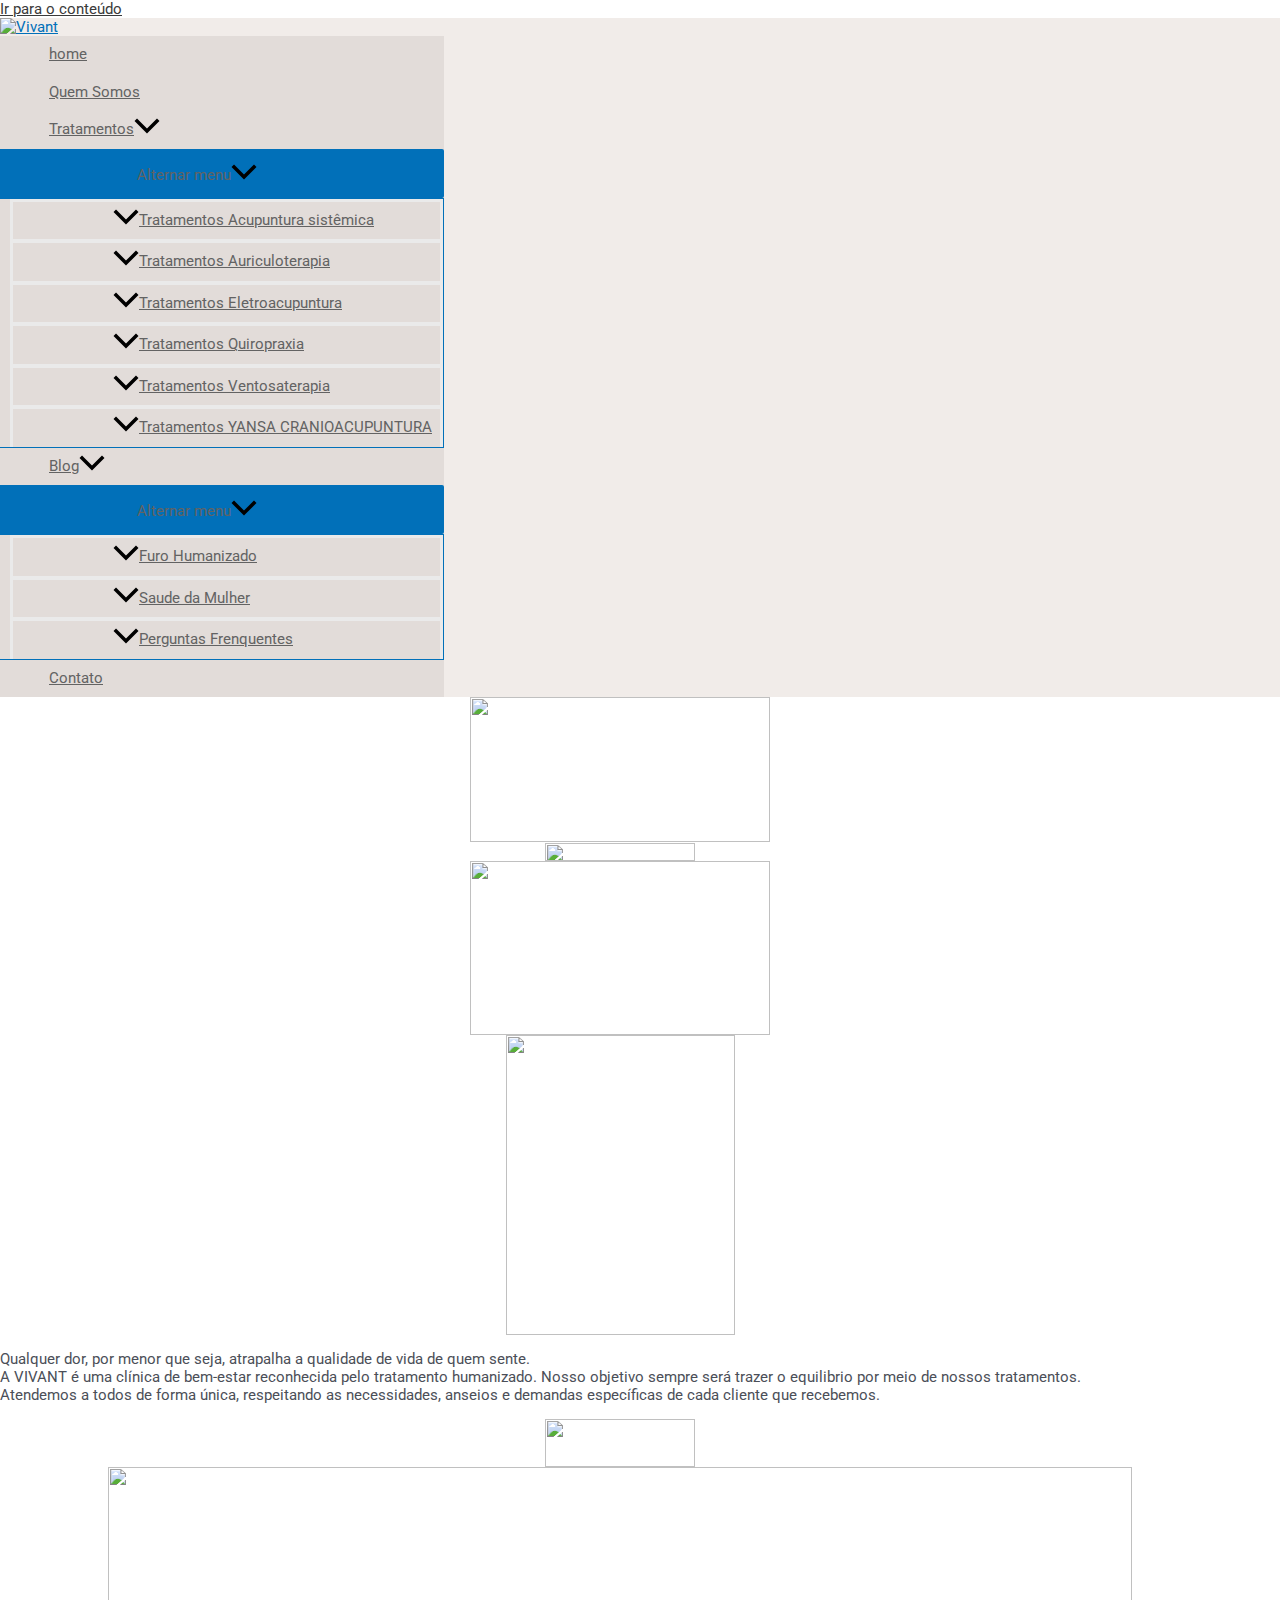
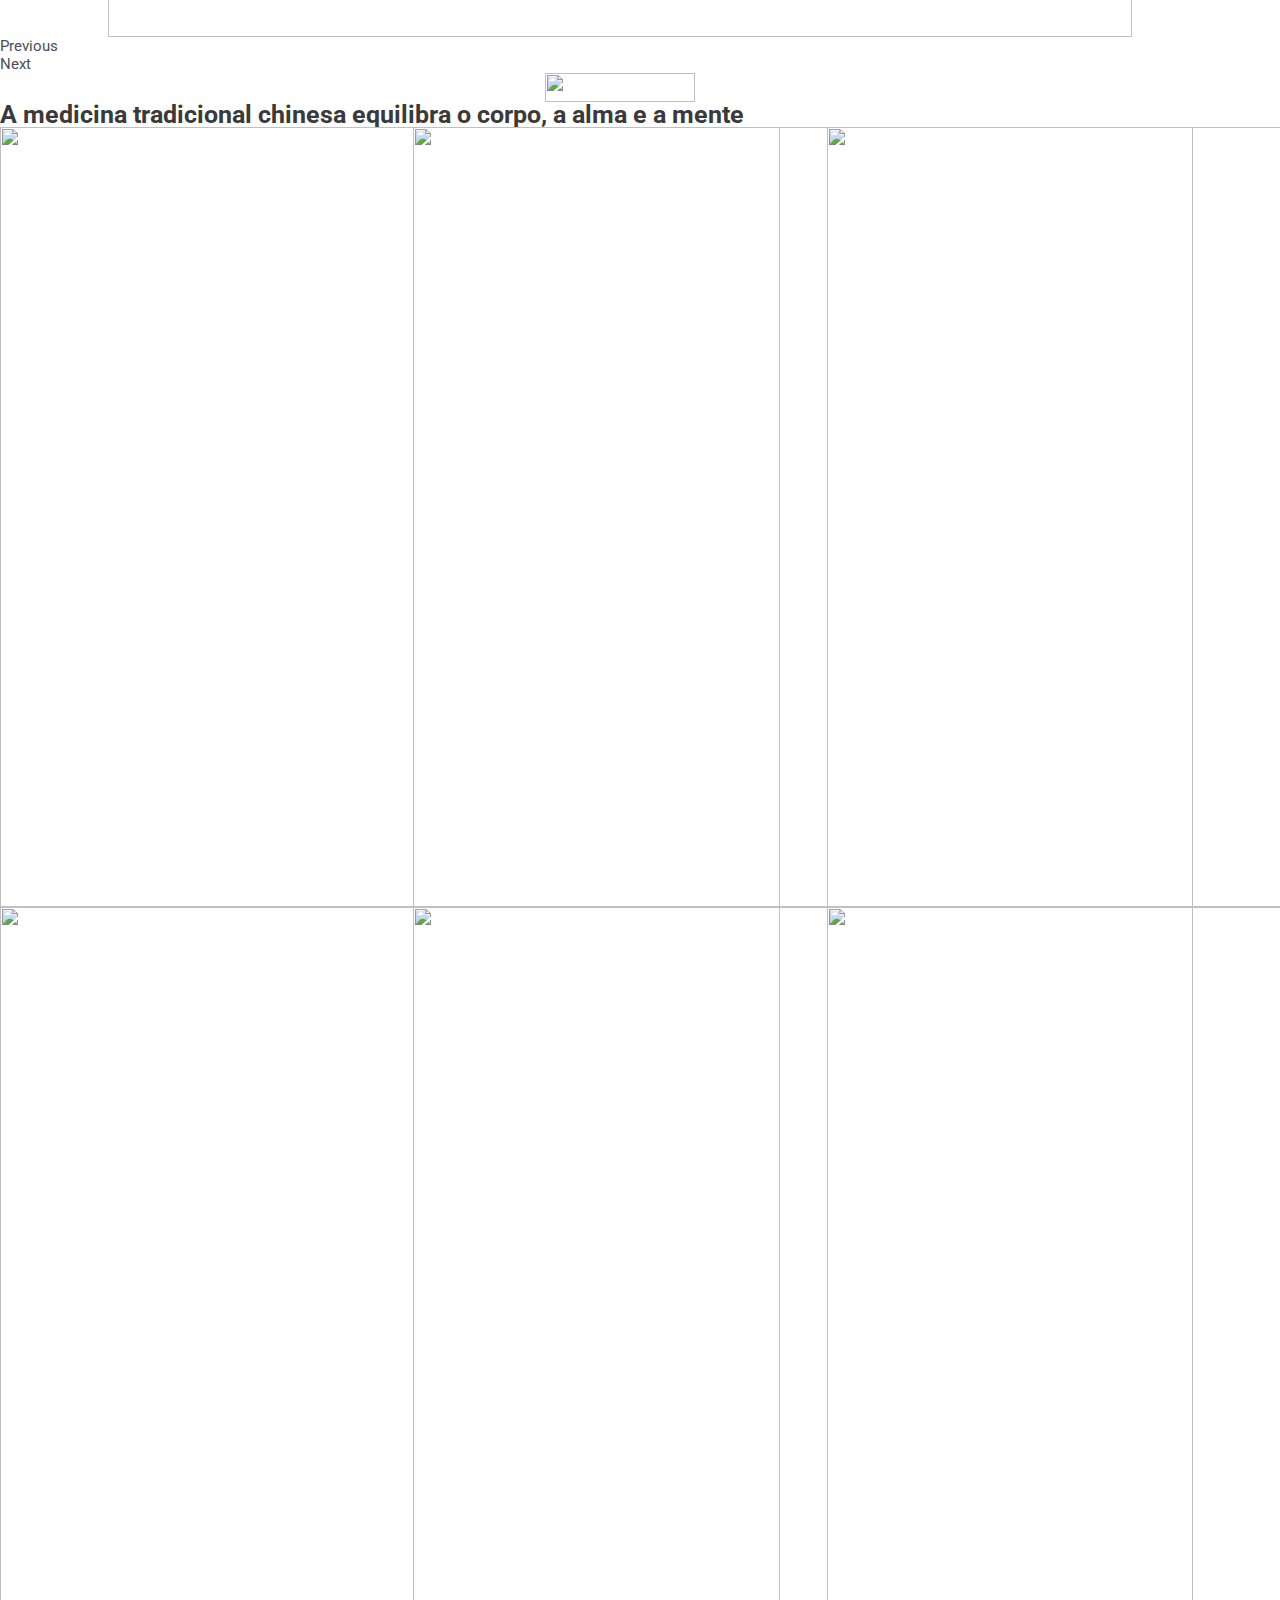
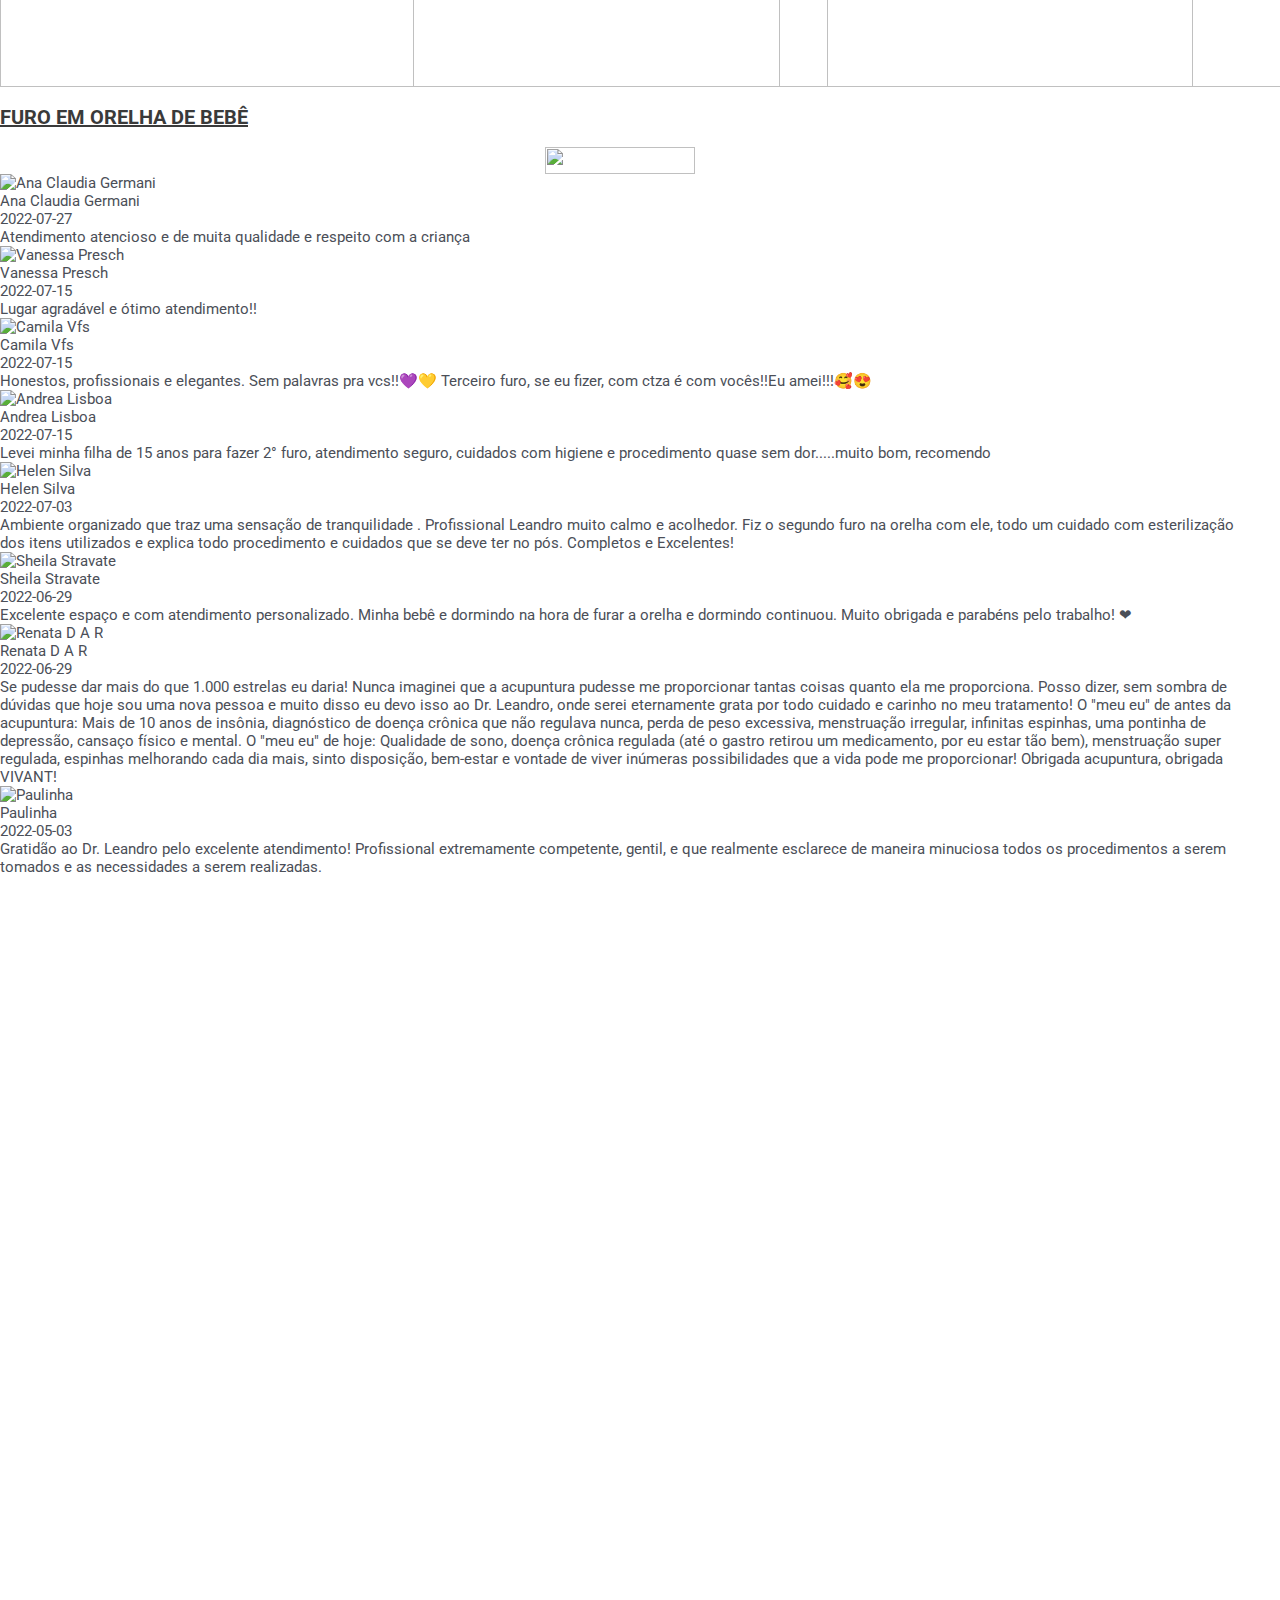
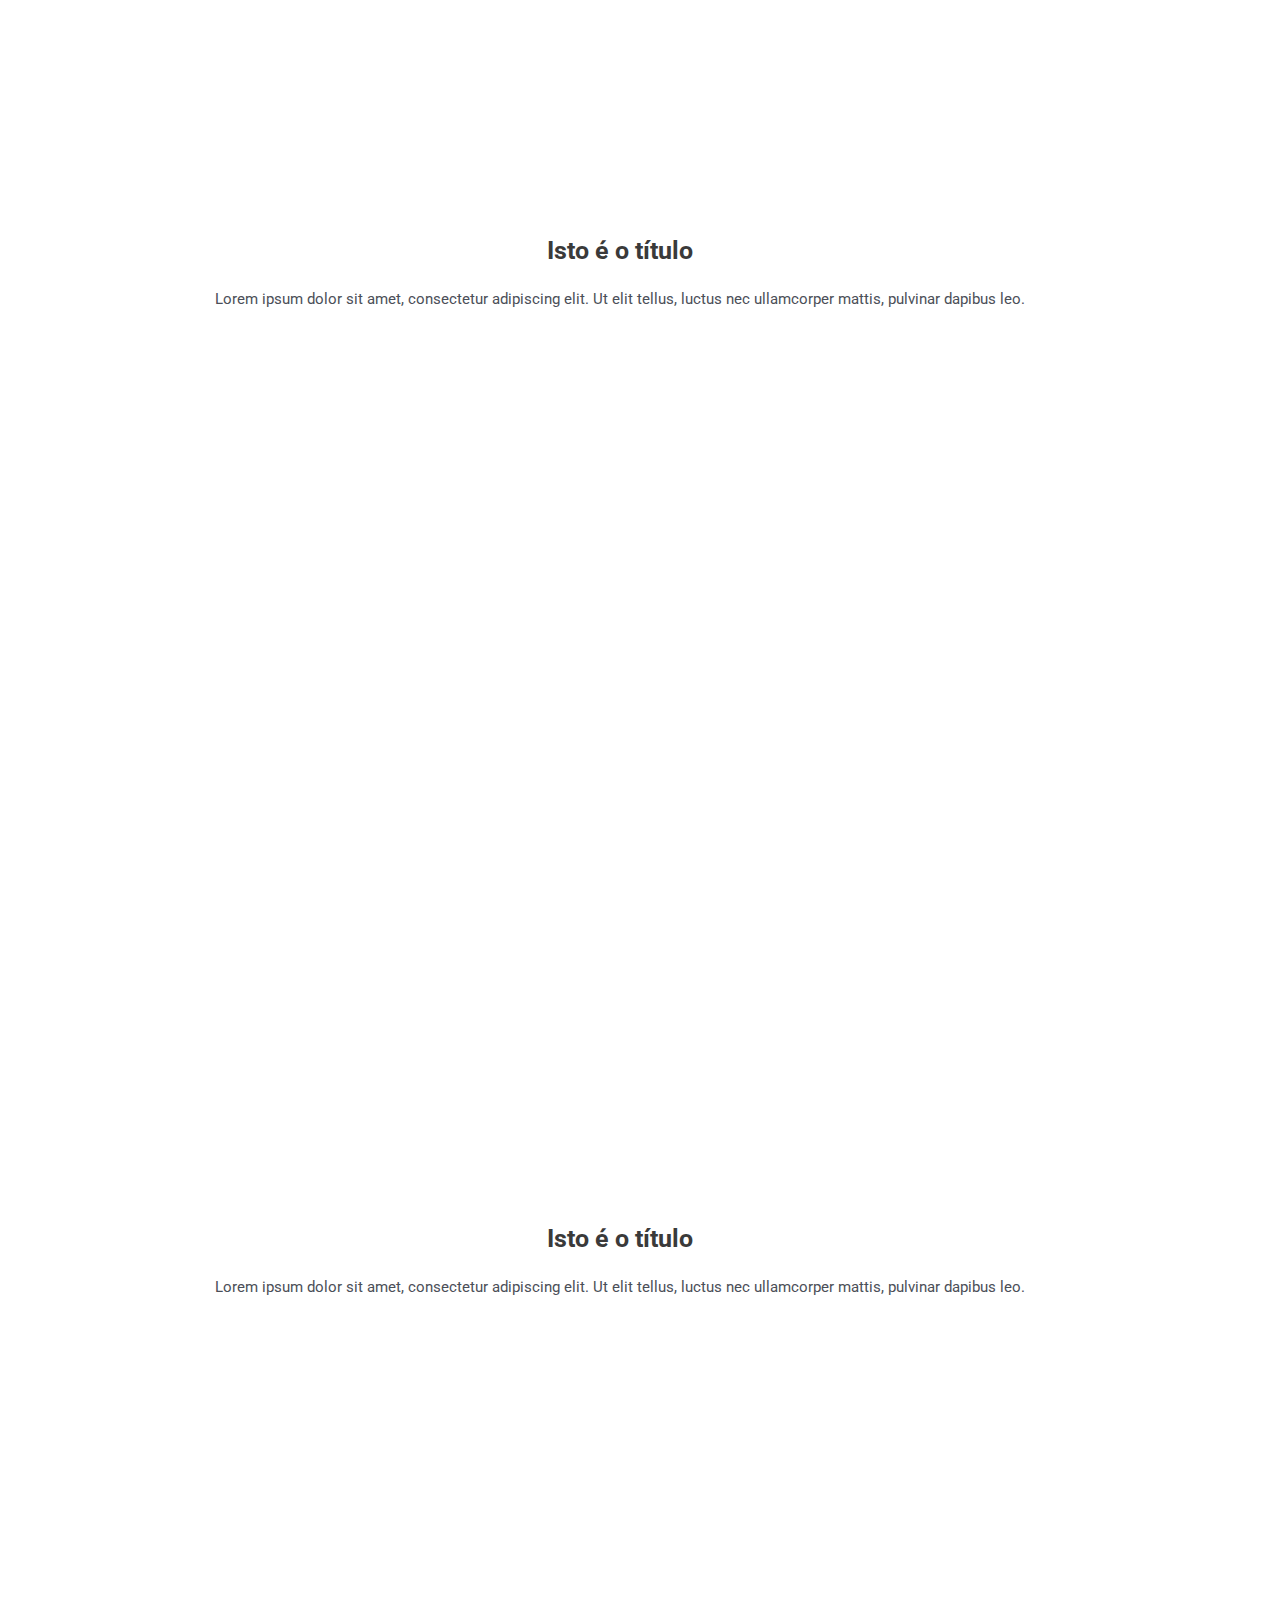
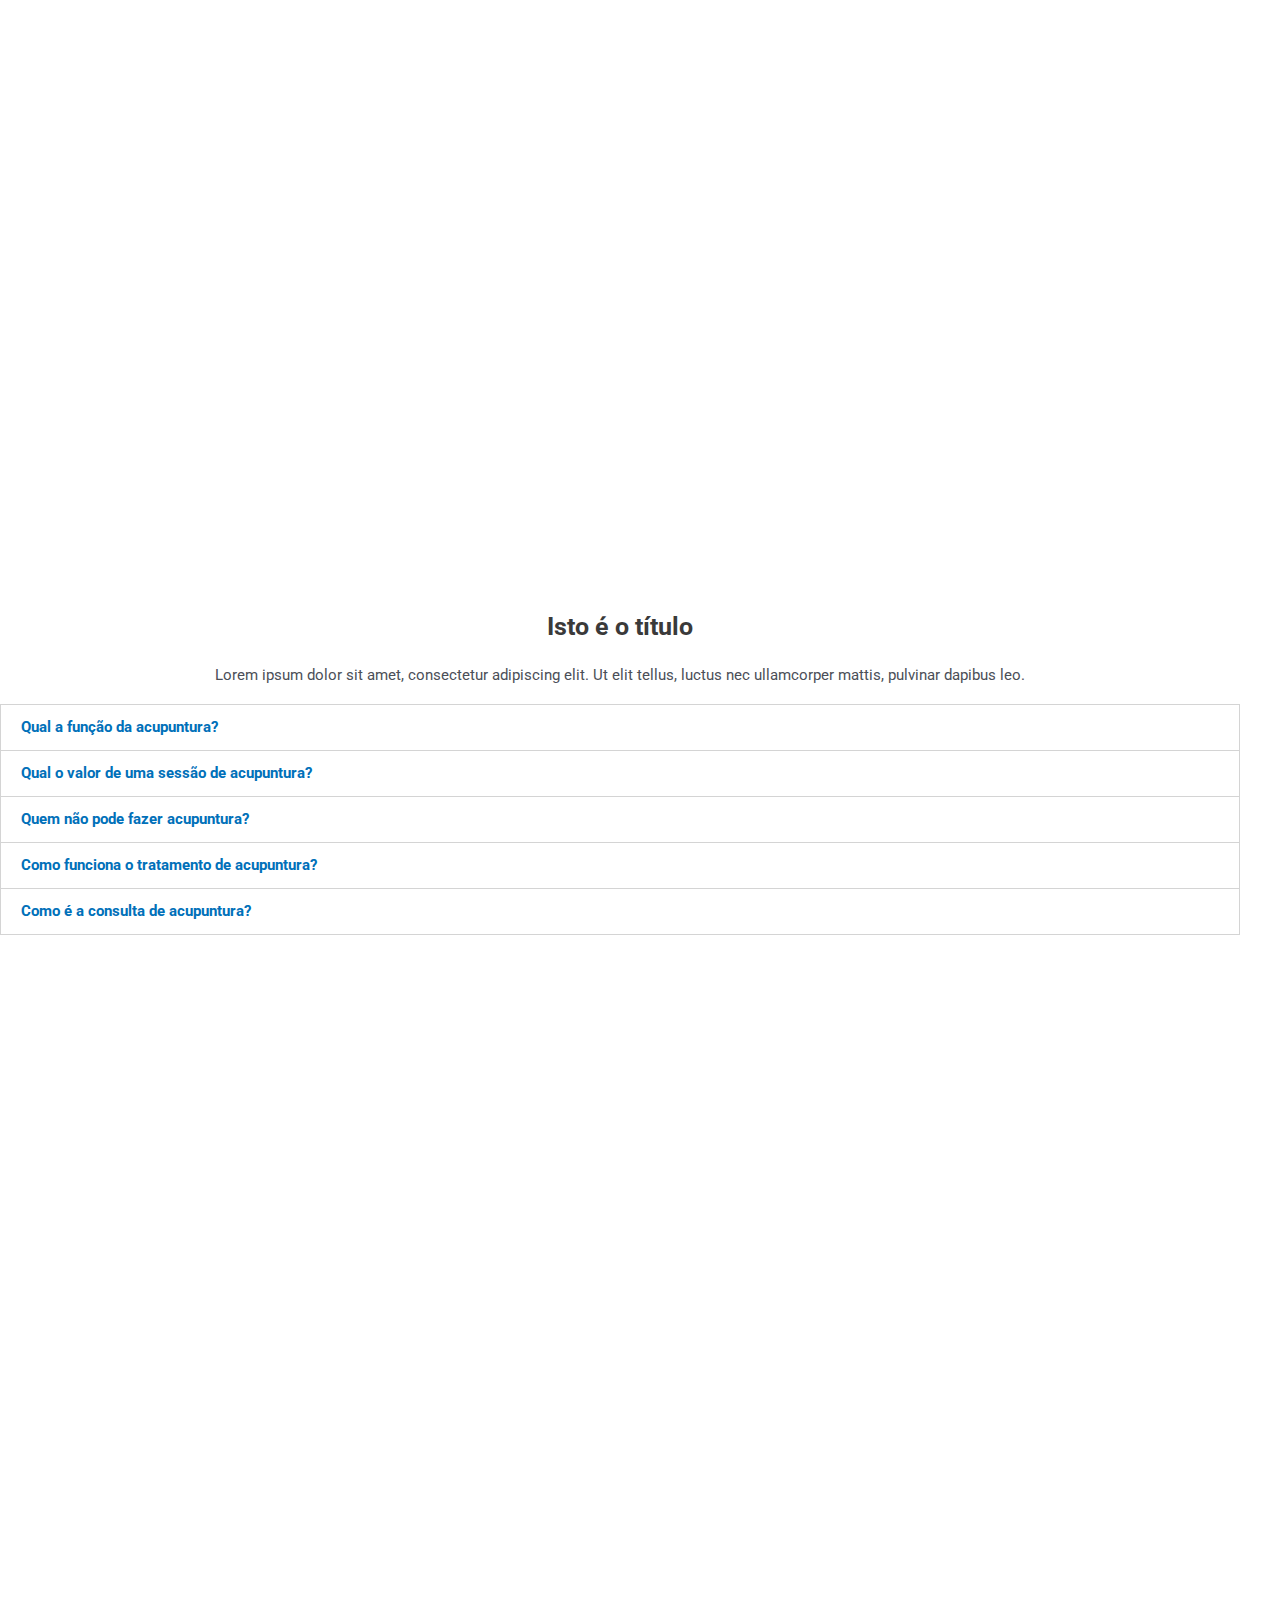
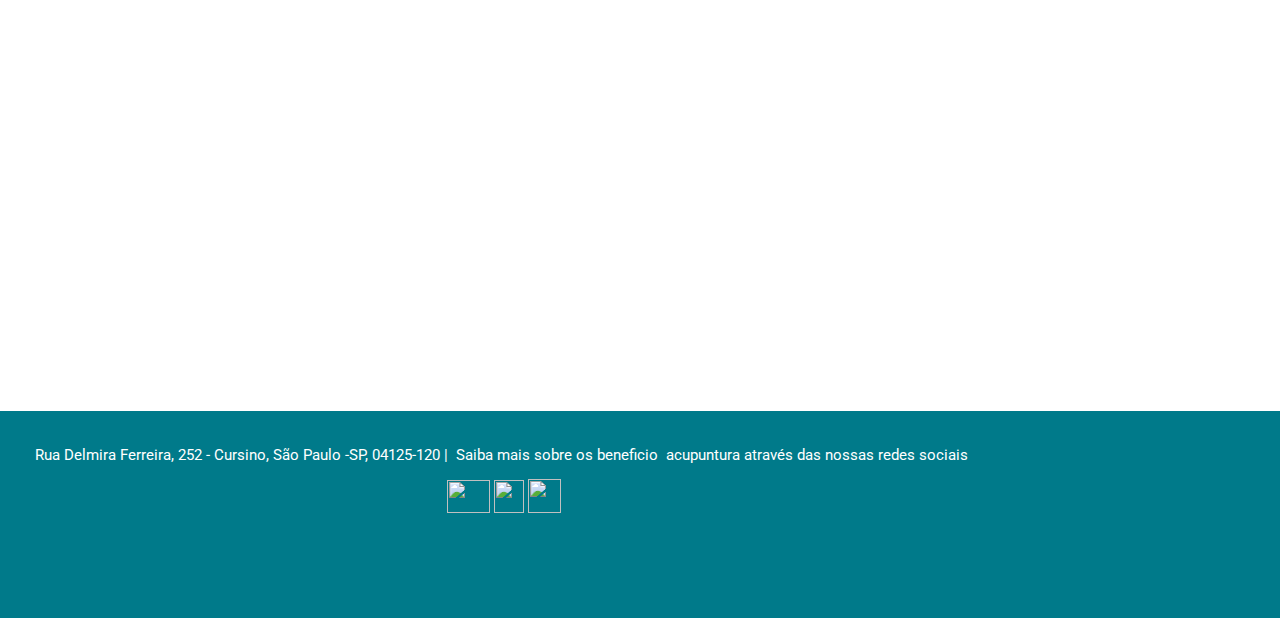
==== commit 4977df43: "Mais" ====
--- a/index.html
+++ b/index.html
@@ -8,10 +8,10 @@
 <title>Vivant  &#8211; Vivant Acupuntura</title>
 <meta name="robots" content="noindex, nofollow">
 <link rel="dns-prefetch" href="//s.w.org">
-<link rel="alternate" type="application/rss+xml" title="Feed para Vivant  &raquo;" href="https://wlsdesigner.github.io/vivant/feed">
-<link rel="alternate" type="application/rss+xml" title="Feed de comentários para Vivant  &raquo;" href="https://wlsdesigner.github.io/vivant/comments/feed">
+<link rel="alternate" type="application/rss+xml" title="Feed para Vivant  &raquo;" href="/vivant/feed">
+<link rel="alternate" type="application/rss+xml" title="Feed de comentários para Vivant  &raquo;" href="/vivant/comments/feed">
 <script>
-window._wpemojiSettings = {"baseUrl":"https:\/\/s.w.org\/images\/core\/emoji\/14.0.0\/72x72\/","ext":".png","svgUrl":"https:\/\/s.w.org\/images\/core\/emoji\/14.0.0\/svg\/","svgExt":".svg","source":{"concatemoji":"https:\/\/wlsdesigner.github.io\/vivant\/wp-includes\/js\/wp-emoji-release.min.js?ver=6.0.1"}};
+window._wpemojiSettings = {"baseUrl":"https:\/\/s.w.org\/images\/core\/emoji\/14.0.0\/72x72\/","ext":".png","svgUrl":"https:\/\/s.w.org\/images\/core\/emoji\/14.0.0\/svg\/","svgExt":".svg","source":{"concatemoji":"\/wp-includes\/js\/wp-emoji-release.min.js?ver=6.0.1"}};
 /*! This file is auto-generated */
 !function(e,a,t){var n,r,o,i=a.createElement("canvas"),p=i.getContext&&i.getContext("2d");function s(e,t){var a=String.fromCharCode,e=(p.clearRect(0,0,i.width,i.height),p.fillText(a.apply(this,e),0,0),i.toDataURL());return p.clearRect(0,0,i.width,i.height),p.fillText(a.apply(this,t),0,0),e===i.toDataURL()}function c(e){var t=a.createElement("script");t.src=e,t.defer=t.type="text/javascript",a.getElementsByTagName("head")[0].appendChild(t)}for(o=Array("flag","emoji"),t.supports={everything:!0,everythingExceptFlag:!0},r=0;r<o.length;r++)t.supports[o[r]]=function(e){if(!p||!p.fillText)return!1;switch(p.textBaseline="top",p.font="600 32px Arial",e){case"flag":return s([127987,65039,8205,9895,65039],[127987,65039,8203,9895,65039])?!1:!s([55356,56826,55356,56819],[55356,56826,8203,55356,56819])&&!s([55356,57332,56128,56423,56128,56418,56128,56421,56128,56430,56128,56423,56128,56447],[55356,57332,8203,56128,56423,8203,56128,56418,8203,56128,56421,8203,56128,56430,8203,56128,56423,8203,56128,56447]);case"emoji":return!s([129777,127995,8205,129778,127999],[129777,127995,8203,129778,127999])}return!1}(o[r]),t.supports.everything=t.supports.everything&&t.supports[o[r]],"flag"!==o[r]&&(t.supports.everythingExceptFlag=t.supports.everythingExceptFlag&&t.supports[o[r]]);t.supports.everythingExceptFlag=t.supports.everythingExceptFlag&&!t.supports.flag,t.DOMReady=!1,t.readyCallback=function(){t.DOMReady=!0},t.supports.everything||(n=function(){t.readyCallback()},a.addEventListener?(a.addEventListener("DOMContentLoaded",n,!1),e.addEventListener("load",n,!1)):(e.attachEvent("onload",n),a.attachEvent("onreadystatechange",function(){"complete"===a.readyState&&t.readyCallback()})),(e=t.source||{}).concatemoji?c(e.concatemoji):e.wpemoji&&e.twemoji&&(c(e.twemoji),c(e.wpemoji)))}(window,document,window._wpemojiSettings);
 </script>
@@ -27,42 +27,42 @@
 	background: none !important;
 	padding: 0 !important;
 }</style>
-	<link rel="stylesheet" id="astra-theme-css-css" href="https://wlsdesigner.github.io/vivant/wp-content/themes/astra/assets/css/minified/main.min.css?ver=3.7.9" media="all">
+	<link rel="stylesheet" id="astra-theme-css-css" href="/vivant/wp-content/themes/astra/assets/css/minified/main.min.css?ver=3.7.9" media="all">
 <style id="astra-theme-css-inline-css">html{font-size:93.75%;}a,.page-title{color:var(--ast-global-color-0);}a:hover,a:focus{color:var(--ast-global-color-1);}body,button,input,select,textarea,.ast-button,.ast-custom-button{font-family:-apple-system,BlinkMacSystemFont,Segoe UI,Roboto,Oxygen-Sans,Ubuntu,Cantarell,Helvetica Neue,sans-serif;font-weight:inherit;font-size:15px;font-size:1rem;}blockquote{color:var(--ast-global-color-3);}.site-title{font-size:20px;font-size:1.3333333333333rem;display:none;}header .custom-logo-link img{max-width:162px;}.astra-logo-svg{width:162px;}.ast-archive-description .ast-archive-title{font-size:40px;font-size:2.6666666666667rem;}.site-header .site-description{font-size:15px;font-size:1rem;display:none;}.entry-title{font-size:30px;font-size:2rem;}h1,.entry-content h1{font-size:40px;font-size:2.6666666666667rem;}h2,.entry-content h2{font-size:30px;font-size:2rem;}h3,.entry-content h3{font-size:25px;font-size:1.6666666666667rem;}h4,.entry-content h4{font-size:20px;font-size:1.3333333333333rem;}h5,.entry-content h5{font-size:18px;font-size:1.2rem;}h6,.entry-content h6{font-size:15px;font-size:1rem;}.ast-single-post .entry-title,.page-title{font-size:30px;font-size:2rem;}::selection{background-color:var(--ast-global-color-0);color:#ffffff;}body,h1,.entry-title a,.entry-content h1,h2,.entry-content h2,h3,.entry-content h3,h4,.entry-content h4,h5,.entry-content h5,h6,.entry-content h6{color:var(--ast-global-color-3);}.tagcloud a:hover,.tagcloud a:focus,.tagcloud a.current-item{color:#ffffff;border-color:var(--ast-global-color-0);background-color:var(--ast-global-color-0);}input:focus,input[type="text"]:focus,input[type="email"]:focus,input[type="url"]:focus,input[type="password"]:focus,input[type="reset"]:focus,input[type="search"]:focus,textarea:focus{border-color:var(--ast-global-color-0);}input[type="radio"]:checked,input[type=reset],input[type="checkbox"]:checked,input[type="checkbox"]:hover:checked,input[type="checkbox"]:focus:checked,input[type=range]::-webkit-slider-thumb{border-color:var(--ast-global-color-0);background-color:var(--ast-global-color-0);box-shadow:none;}.site-footer a:hover + .post-count,.site-footer a:focus + .post-count{background:var(--ast-global-color-0);border-color:var(--ast-global-color-0);}.single .nav-links .nav-previous,.single .nav-links .nav-next{color:var(--ast-global-color-0);}.entry-meta,.entry-meta *{line-height:1.45;color:var(--ast-global-color-0);}.entry-meta a:hover,.entry-meta a:hover *,.entry-meta a:focus,.entry-meta a:focus *,.page-links > .page-link,.page-links .page-link:hover,.post-navigation a:hover{color:var(--ast-global-color-1);}#cat option,.secondary .calendar_wrap thead a,.secondary .calendar_wrap thead a:visited{color:var(--ast-global-color-0);}.secondary .calendar_wrap #today,.ast-progress-val span{background:var(--ast-global-color-0);}.secondary a:hover + .post-count,.secondary a:focus + .post-count{background:var(--ast-global-color-0);border-color:var(--ast-global-color-0);}.calendar_wrap #today > a{color:#ffffff;}.page-links .page-link,.single .post-navigation a{color:var(--ast-global-color-0);}.ast-archive-title{color:var(--ast-global-color-2);}.widget-title{font-size:21px;font-size:1.4rem;color:var(--ast-global-color-2);}.ast-single-post .entry-content a,.ast-comment-content a:not(.ast-comment-edit-reply-wrap a){text-decoration:underline;}.ast-single-post .wp-block-button .wp-block-button__link,.ast-single-post .elementor-button-wrapper .elementor-button,.ast-single-post .entry-content .uagb-tab a,.ast-single-post .entry-content .uagb-ifb-cta a,.ast-single-post .entry-content .wp-block-uagb-buttons a,.ast-single-post .entry-content .uabb-module-content a,.ast-single-post .entry-content .uagb-post-grid a,.ast-single-post .entry-content .uagb-timeline a,.ast-single-post .entry-content .uagb-toc__wrap a,.ast-single-post .entry-content .uagb-taxomony-box a,.ast-single-post .entry-content .woocommerce a{text-decoration:none;}.site-logo-img img{ transition:all 0.2s linear;}@media (max-width:921px){#ast-desktop-header{display:none;}}@media (min-width:921px){#ast-mobile-header{display:none;}}.wp-block-buttons.aligncenter{justify-content:center;}@media (min-width:1200px){.wp-block-group .has-background{padding:20px;}}@media (min-width:1200px){.wp-block-cover-image.alignwide .wp-block-cover__inner-container,.wp-block-cover.alignwide .wp-block-cover__inner-container,.wp-block-cover-image.alignfull .wp-block-cover__inner-container,.wp-block-cover.alignfull .wp-block-cover__inner-container{width:100%;}}.ast-plain-container.ast-no-sidebar #primary{margin-top:0;margin-bottom:0;}@media (max-width:921px){.ast-theme-transparent-header #primary,.ast-theme-transparent-header #secondary{padding:0;}}.wp-block-columns{margin-bottom:unset;}.wp-block-image.size-full{margin:2rem 0;}.wp-block-separator.has-background{padding:0;}.wp-block-gallery{margin-bottom:1.6em;}.wp-block-group{padding-top:4em;padding-bottom:4em;}.wp-block-group__inner-container .wp-block-columns:last-child,.wp-block-group__inner-container :last-child,.wp-block-table table{margin-bottom:0;}.blocks-gallery-grid{width:100%;}.wp-block-navigation-link__content{padding:5px 0;}.wp-block-group .wp-block-group .has-text-align-center,.wp-block-group .wp-block-column .has-text-align-center{max-width:100%;}.has-text-align-center{margin:0 auto;}@media (max-width:1200px){.wp-block-group{padding:3em;}.wp-block-group .wp-block-group{padding:1.5em;}.wp-block-columns,.wp-block-column{margin:1rem 0;}}@media (min-width:921px){.wp-block-columns .wp-block-group{padding:2em;}}@media (max-width:544px){.wp-block-cover-image .wp-block-cover__inner-container,.wp-block-cover .wp-block-cover__inner-container{width:unset;}.wp-block-cover,.wp-block-cover-image{padding:2em 0;}.wp-block-group,.wp-block-cover{padding:2em;}.wp-block-media-text__media img,.wp-block-media-text__media video{width:unset;max-width:100%;}.wp-block-media-text.has-background .wp-block-media-text__content{padding:1em;}}@media (max-width:921px){.ast-plain-container.ast-no-sidebar #primary{padding:0;}}@media (min-width:544px){.entry-content .wp-block-media-text.has-media-on-the-right .wp-block-media-text__content{padding:0 8% 0 0;}.entry-content .wp-block-media-text .wp-block-media-text__content{padding:0 0 0 8%;}.ast-plain-container .site-content .entry-content .has-custom-content-position.is-position-bottom-left > *,.ast-plain-container .site-content .entry-content .has-custom-content-position.is-position-bottom-right > *,.ast-plain-container .site-content .entry-content .has-custom-content-position.is-position-top-left > *,.ast-plain-container .site-content .entry-content .has-custom-content-position.is-position-top-right > *,.ast-plain-container .site-content .entry-content .has-custom-content-position.is-position-center-right > *,.ast-plain-container .site-content .entry-content .has-custom-content-position.is-position-center-left > *{margin:0;}}@media (max-width:544px){.entry-content .wp-block-media-text .wp-block-media-text__content{padding:8% 0;}.wp-block-media-text .wp-block-media-text__media img{width:auto;max-width:100%;}}.wp-block-button.is-style-outline .wp-block-button__link{border-color:var(--ast-global-color-0);}.wp-block-button.is-style-outline > .wp-block-button__link:not(.has-text-color),.wp-block-button.wp-block-button__link.is-style-outline:not(.has-text-color){color:var(--ast-global-color-0);}.wp-block-button.is-style-outline .wp-block-button__link:hover,.wp-block-button.is-style-outline .wp-block-button__link:focus{color:#ffffff !important;background-color:var(--ast-global-color-1);border-color:var(--ast-global-color-1);}.post-page-numbers.current .page-link,.ast-pagination .page-numbers.current{color:#ffffff;border-color:var(--ast-global-color-0);background-color:var(--ast-global-color-0);border-radius:2px;}@media (min-width:544px){.entry-content > .alignleft{margin-right:20px;}.entry-content > .alignright{margin-left:20px;}}h1.widget-title{font-weight:inherit;}h2.widget-title{font-weight:inherit;}h3.widget-title{font-weight:inherit;}@media (max-width:921px){.ast-separate-container .ast-article-post,.ast-separate-container .ast-article-single{padding:1.5em 2.14em;}.ast-separate-container #primary,.ast-separate-container #secondary{padding:1.5em 0;}#primary,#secondary{padding:1.5em 0;margin:0;}.ast-left-sidebar #content > .ast-container{display:flex;flex-direction:column-reverse;width:100%;}.ast-author-box img.avatar{margin:20px 0 0 0;}}@media (min-width:922px){.ast-separate-container.ast-right-sidebar #primary,.ast-separate-container.ast-left-sidebar #primary{border:0;}.search-no-results.ast-separate-container #primary{margin-bottom:4em;}}.wp-block-button .wp-block-button__link{color:#ffffff;}.wp-block-button .wp-block-button__link:hover,.wp-block-button .wp-block-button__link:focus{color:#ffffff;background-color:var(--ast-global-color-1);border-color:var(--ast-global-color-1);}.wp-block-button .wp-block-button__link{border-style:solid;border-color:var(--ast-global-color-0);background-color:var(--ast-global-color-0);color:#ffffff;font-family:inherit;font-weight:inherit;line-height:1;border-radius:2px;}.wp-block-buttons .wp-block-button .wp-block-button__link{padding-top:15px;padding-right:30px;padding-bottom:15px;padding-left:30px;}@media (max-width:921px){.wp-block-button .wp-block-button__link{padding-top:14px;padding-right:28px;padding-bottom:14px;padding-left:28px;}}@media (max-width:544px){.wp-block-button .wp-block-button__link{padding-top:12px;padding-right:24px;padding-bottom:12px;padding-left:24px;}}.menu-toggle,button,.ast-button,.ast-custom-button,.button,input#submit,input[type="button"],input[type="submit"],input[type="reset"],form[CLASS*="wp-block-search__"].wp-block-search .wp-block-search__inside-wrapper .wp-block-search__button,body .wp-block-file .wp-block-file__button{border-style:solid;border-top-width:0;border-right-width:0;border-left-width:0;border-bottom-width:0;color:#ffffff;border-color:var(--ast-global-color-0);background-color:var(--ast-global-color-0);border-radius:2px;padding-top:15px;padding-right:30px;padding-bottom:15px;padding-left:30px;font-family:inherit;font-weight:inherit;line-height:1;}button:focus,.menu-toggle:hover,button:hover,.ast-button:hover,.ast-custom-button:hover .button:hover,.ast-custom-button:hover ,input[type=reset]:hover,input[type=reset]:focus,input#submit:hover,input#submit:focus,input[type="button"]:hover,input[type="button"]:focus,input[type="submit"]:hover,input[type="submit"]:focus,form[CLASS*="wp-block-search__"].wp-block-search .wp-block-search__inside-wrapper .wp-block-search__button:hover,form[CLASS*="wp-block-search__"].wp-block-search .wp-block-search__inside-wrapper .wp-block-search__button:focus,body .wp-block-file .wp-block-file__button:hover,body .wp-block-file .wp-block-file__button:focus{color:#ffffff;background-color:var(--ast-global-color-1);border-color:var(--ast-global-color-1);}@media (min-width:544px){.ast-container{max-width:100%;}}@media (max-width:544px){.ast-separate-container .ast-article-post,.ast-separate-container .ast-article-single,.ast-separate-container .comments-title,.ast-separate-container .ast-archive-description{padding:1.5em 1em;}.ast-separate-container #content .ast-container{padding-left:0.54em;padding-right:0.54em;}.ast-separate-container .ast-comment-list li.depth-1{padding:1.5em 1em;margin-bottom:1.5em;}.ast-separate-container .ast-comment-list .bypostauthor{padding:.5em;}.ast-search-menu-icon.ast-dropdown-active .search-field{width:170px;}.menu-toggle,button,.ast-button,.button,input#submit,input[type="button"],input[type="submit"],input[type="reset"]{padding-top:12px;padding-right:24px;padding-bottom:12px;padding-left:24px;}}@media (max-width:921px){.menu-toggle,button,.ast-button,.button,input#submit,input[type="button"],input[type="submit"],input[type="reset"]{padding-top:14px;padding-right:28px;padding-bottom:14px;padding-left:28px;}.ast-mobile-header-stack .main-header-bar .ast-search-menu-icon{display:inline-block;}.ast-header-break-point.ast-header-custom-item-outside .ast-mobile-header-stack .main-header-bar .ast-search-icon{margin:0;}.ast-comment-avatar-wrap img{max-width:2.5em;}.ast-separate-container .ast-comment-list li.depth-1{padding:1.5em 2.14em;}.ast-separate-container .comment-respond{padding:2em 2.14em;}.ast-comment-meta{padding:0 1.8888em 1.3333em;}}.entry-content > .wp-block-group,.entry-content > .wp-block-media-text,.entry-content > .wp-block-cover,.entry-content > .wp-block-columns{max-width:58em;width:calc(100% - 4em);margin-left:auto;margin-right:auto;}.entry-content [class*="__inner-container"] > .alignfull{max-width:100%;margin-left:0;margin-right:0;}.entry-content [class*="__inner-container"] > *:not(.alignwide):not(.alignfull):not(.alignleft):not(.alignright){margin-left:auto;margin-right:auto;}.entry-content [class*="__inner-container"] > *:not(.alignwide):not(p):not(.alignfull):not(.alignleft):not(.alignright):not(.is-style-wide):not(iframe){max-width:50rem;width:100%;}@media (min-width:921px){.entry-content > .wp-block-group.alignwide.has-background,.entry-content > .wp-block-group.alignfull.has-background,.entry-content > .wp-block-cover.alignwide,.entry-content > .wp-block-cover.alignfull,.entry-content > .wp-block-columns.has-background.alignwide,.entry-content > .wp-block-columns.has-background.alignfull{margin-top:0;margin-bottom:0;padding:6em 4em;}.entry-content > .wp-block-columns.has-background{margin-bottom:0;}}@media (min-width:1200px){.entry-content .alignfull p{max-width:1200px;}.entry-content .alignfull{max-width:100%;width:100%;}.ast-page-builder-template .entry-content .alignwide,.entry-content [class*="__inner-container"] > .alignwide{max-width:1200px;margin-left:0;margin-right:0;}.entry-content .alignfull [class*="__inner-container"] > .alignwide{max-width:80rem;}}@media (min-width:545px){.site-main .entry-content > .alignwide{margin:0 auto;}.wp-block-group.has-background,.entry-content > .wp-block-cover,.entry-content > .wp-block-columns.has-background{padding:4em;margin-top:0;margin-bottom:0;}.entry-content .wp-block-media-text.alignfull .wp-block-media-text__content,.entry-content .wp-block-media-text.has-background .wp-block-media-text__content{padding:0 8%;}}@media (max-width:921px){.site-title{display:block;}.ast-archive-description .ast-archive-title{font-size:40px;}.site-header .site-description{display:none;}.entry-title{font-size:30px;}h1,.entry-content h1{font-size:30px;}h2,.entry-content h2{font-size:25px;}h3,.entry-content h3{font-size:20px;}.ast-single-post .entry-title,.page-title{font-size:30px;}}@media (max-width:544px){.site-title{display:block;}.ast-archive-description .ast-archive-title{font-size:40px;}.site-header .site-description{display:none;}.entry-title{font-size:30px;}h1,.entry-content h1{font-size:30px;}h2,.entry-content h2{font-size:25px;}h3,.entry-content h3{font-size:20px;}.ast-single-post .entry-title,.page-title{font-size:30px;}}@media (max-width:921px){html{font-size:85.5%;}}@media (max-width:544px){html{font-size:85.5%;}}@media (min-width:922px){.ast-container{max-width:1240px;}}@media (min-width:922px){.site-content .ast-container{display:flex;}}@media (max-width:921px){.site-content .ast-container{flex-direction:column;}}@media (min-width:922px){.main-header-menu .sub-menu .menu-item.ast-left-align-sub-menu:hover > .sub-menu,.main-header-menu .sub-menu .menu-item.ast-left-align-sub-menu.focus > .sub-menu{margin-left:-0px;}}.wp-block-search {margin-bottom: 20px;}.wp-block-site-tagline {margin-top: 20px;}form.wp-block-search .wp-block-search__input,.wp-block-search.wp-block-search__button-inside .wp-block-search__inside-wrapper,.wp-block-search.wp-block-search__button-inside .wp-block-search__inside-wrapper {border-color: #eaeaea;background: #fafafa;}.wp-block-search.wp-block-search__button-inside .wp-block-search__inside-wrapper .wp-block-search__input:focus,.wp-block-loginout input:focus {outline: thin dotted;}.wp-block-loginout input:focus {border-color: transparent;} form.wp-block-search .wp-block-search__inside-wrapper .wp-block-search__input {padding: 12px;}form.wp-block-search .wp-block-search__button svg {fill: currentColor;width: 20px;height: 20px;}.wp-block-loginout p label {display: block;}.wp-block-loginout p:not(.login-remember):not(.login-submit) input {width: 100%;}.wp-block-loginout .login-remember input {width: 1.1rem;height: 1.1rem;margin: 0 5px 4px 0;vertical-align: middle;}body .wp-block-file .wp-block-file__button {text-decoration: none;}blockquote {padding: 0 1.2em 1.2em;}.wp-block-file {display: flex;align-items: center;flex-wrap: wrap;justify-content: space-between;}.wp-block-pullquote {border: none;}.wp-block-pullquote blockquote::before {content: "\201D";font-family: "Helvetica",sans-serif;display: flex;transform: rotate( 180deg );font-size: 6rem;font-style: normal;line-height: 1;font-weight: bold;align-items: center;justify-content: center;}figure.wp-block-pullquote.is-style-solid-color blockquote {max-width: 100%;text-align: inherit;}ul.wp-block-categories-list.wp-block-categories,ul.wp-block-archives-list.wp-block-archives {list-style-type: none;}.wp-block-button__link {border: 2px solid currentColor;}ul,ol {margin-left: 20px;}figure.alignright figcaption {text-align: right;}:root .has-ast-global-color-0-color{color:var(--ast-global-color-0);}:root .has-ast-global-color-0-background-color{background-color:var(--ast-global-color-0);}:root .wp-block-button .has-ast-global-color-0-color{color:var(--ast-global-color-0);}:root .wp-block-button .has-ast-global-color-0-background-color{background-color:var(--ast-global-color-0);}:root .has-ast-global-color-1-color{color:var(--ast-global-color-1);}:root .has-ast-global-color-1-background-color{background-color:var(--ast-global-color-1);}:root .wp-block-button .has-ast-global-color-1-color{color:var(--ast-global-color-1);}:root .wp-block-button .has-ast-global-color-1-background-color{background-color:var(--ast-global-color-1);}:root .has-ast-global-color-2-color{color:var(--ast-global-color-2);}:root .has-ast-global-color-2-background-color{background-color:var(--ast-global-color-2);}:root .wp-block-button .has-ast-global-color-2-color{color:var(--ast-global-color-2);}:root .wp-block-button .has-ast-global-color-2-background-color{background-color:var(--ast-global-color-2);}:root .has-ast-global-color-3-color{color:var(--ast-global-color-3);}:root .has-ast-global-color-3-background-color{background-color:var(--ast-global-color-3);}:root .wp-block-button .has-ast-global-color-3-color{color:var(--ast-global-color-3);}:root .wp-block-button .has-ast-global-color-3-background-color{background-color:var(--ast-global-color-3);}:root .has-ast-global-color-4-color{color:var(--ast-global-color-4);}:root .has-ast-global-color-4-background-color{background-color:var(--ast-global-color-4);}:root .wp-block-button .has-ast-global-color-4-color{color:var(--ast-global-color-4);}:root .wp-block-button .has-ast-global-color-4-background-color{background-color:var(--ast-global-color-4);}:root .has-ast-global-color-5-color{color:var(--ast-global-color-5);}:root .has-ast-global-color-5-background-color{background-color:var(--ast-global-color-5);}:root .wp-block-button .has-ast-global-color-5-color{color:var(--ast-global-color-5);}:root .wp-block-button .has-ast-global-color-5-background-color{background-color:var(--ast-global-color-5);}:root .has-ast-global-color-6-color{color:var(--ast-global-color-6);}:root .has-ast-global-color-6-background-color{background-color:var(--ast-global-color-6);}:root .wp-block-button .has-ast-global-color-6-color{color:var(--ast-global-color-6);}:root .wp-block-button .has-ast-global-color-6-background-color{background-color:var(--ast-global-color-6);}:root .has-ast-global-color-7-color{color:var(--ast-global-color-7);}:root .has-ast-global-color-7-background-color{background-color:var(--ast-global-color-7);}:root .wp-block-button .has-ast-global-color-7-color{color:var(--ast-global-color-7);}:root .wp-block-button .has-ast-global-color-7-background-color{background-color:var(--ast-global-color-7);}:root .has-ast-global-color-8-color{color:var(--ast-global-color-8);}:root .has-ast-global-color-8-background-color{background-color:var(--ast-global-color-8);}:root .wp-block-button .has-ast-global-color-8-color{color:var(--ast-global-color-8);}:root .wp-block-button .has-ast-global-color-8-background-color{background-color:var(--ast-global-color-8);}:root{--ast-global-color-0:#0170B9;--ast-global-color-1:#3a3a3a;--ast-global-color-2:#3a3a3a;--ast-global-color-3:#4B4F58;--ast-global-color-4:#F5F5F5;--ast-global-color-5:#FFFFFF;--ast-global-color-6:#F2F5F7;--ast-global-color-7:#424242;--ast-global-color-8:#000000;}.ast-breadcrumbs .trail-browse,.ast-breadcrumbs .trail-items,.ast-breadcrumbs .trail-items li{display:inline-block;margin:0;padding:0;border:none;background:inherit;text-indent:0;}.ast-breadcrumbs .trail-browse{font-size:inherit;font-style:inherit;font-weight:inherit;color:inherit;}.ast-breadcrumbs .trail-items{list-style:none;}.trail-items li::after{padding:0 0.3em;content:"\00bb";}.trail-items li:last-of-type::after{display:none;}h1,.entry-content h1,h2,.entry-content h2,h3,.entry-content h3,h4,.entry-content h4,h5,.entry-content h5,h6,.entry-content h6{color:var(--ast-global-color-2);}.entry-title a{color:var(--ast-global-color-2);}@media (max-width:921px){.ast-builder-grid-row-container.ast-builder-grid-row-tablet-3-firstrow .ast-builder-grid-row > *:first-child,.ast-builder-grid-row-container.ast-builder-grid-row-tablet-3-lastrow .ast-builder-grid-row > *:last-child{grid-column:1 / -1;}}@media (max-width:544px){.ast-builder-grid-row-container.ast-builder-grid-row-mobile-3-firstrow .ast-builder-grid-row > *:first-child,.ast-builder-grid-row-container.ast-builder-grid-row-mobile-3-lastrow .ast-builder-grid-row > *:last-child{grid-column:1 / -1;}}.ast-builder-layout-element[data-section="title_tagline"]{display:flex;}@media (max-width:921px){.ast-header-break-point .ast-builder-layout-element[data-section="title_tagline"]{display:flex;}}@media (max-width:544px){.ast-header-break-point .ast-builder-layout-element[data-section="title_tagline"]{display:flex;}}.ast-builder-menu-1{font-family:inherit;font-weight:inherit;}.ast-builder-menu-1 .menu-item > .menu-link{line-height:2.5;font-size:15px;font-size:1rem;color:#636363;padding-top:0px;padding-bottom:0px;padding-left:100px;padding-right:0px;}.ast-builder-menu-1 .menu-item > .ast-menu-toggle{color:#636363;}.ast-builder-menu-1 .sub-menu,.ast-builder-menu-1 .inline-on-mobile .sub-menu{border-top-width:1px;border-bottom-width:1px;border-right-width:1px;border-left-width:1px;border-color:var(--ast-global-color-0);border-style:solid;width:433px;border-radius:0px;}.ast-builder-menu-1 .main-header-menu > .menu-item > .sub-menu,.ast-builder-menu-1 .main-header-menu > .menu-item > .astra-full-megamenu-wrapper{margin-top:0px;}.ast-desktop .ast-builder-menu-1 .main-header-menu > .menu-item > .sub-menu:before,.ast-desktop .ast-builder-menu-1 .main-header-menu > .menu-item > .astra-full-megamenu-wrapper:before{height:calc( 0px + 5px );}.ast-builder-menu-1 .menu-item.menu-item-has-children > .ast-menu-toggle{top:0px;right:calc( 0px - 0.907em );}.ast-builder-menu-1 .main-header-menu,.ast-header-break-point .ast-builder-menu-1 .main-header-menu{margin-top:0px;margin-bottom:0px;margin-left:-91px;margin-right:0px;}.ast-builder-menu-1 .main-header-menu,.ast-builder-menu-1 .main-header-menu .sub-menu{background-color:#e2dcd9;;background-image:none;;}.ast-desktop .ast-builder-menu-1 .menu-item .sub-menu .menu-link{border-bottom-width:1px;border-color:#eaeaea;border-style:solid;}.ast-desktop .ast-builder-menu-1 .menu-item .sub-menu .menu-item:last-child .menu-link{border-bottom-width:0;}@media (max-width:921px){.ast-header-break-point .ast-builder-menu-1 .menu-item.menu-item-has-children > .ast-menu-toggle{top:0;}.ast-builder-menu-1 .menu-item-has-children > .menu-link:after{content:unset;}}@media (max-width:544px){.ast-header-break-point .ast-builder-menu-1 .menu-item.menu-item-has-children > .ast-menu-toggle{top:0;}}.ast-builder-menu-1{display:flex;}@media (max-width:921px){.ast-header-break-point .ast-builder-menu-1{display:flex;}}@media (max-width:544px){.ast-header-break-point .ast-builder-menu-1{display:flex;}}.ast-desktop .ast-menu-hover-style-underline > .menu-item > .menu-link:before,.ast-desktop .ast-menu-hover-style-overline > .menu-item > .menu-link:before {content: "";position: absolute;width: 100%;right: 50%;height: 1px;background-color: transparent;transform: scale(0,0) translate(-50%,0);transition: transform .3s ease-in-out,color .0s ease-in-out;}.ast-desktop .ast-menu-hover-style-underline > .menu-item:hover > .menu-link:before,.ast-desktop .ast-menu-hover-style-overline > .menu-item:hover > .menu-link:before {width: calc(100% - 1.2em);background-color: currentColor;transform: scale(1,1) translate(50%,0);}.ast-desktop .ast-menu-hover-style-underline > .menu-item > .menu-link:before {bottom: 0;}.ast-desktop .ast-menu-hover-style-overline > .menu-item > .menu-link:before {top: 0;}.ast-desktop .ast-menu-hover-style-zoom > .menu-item > .menu-link:hover {transition: all .3s ease;transform: scale(1.2);}.site-below-footer-wrap{padding-top:20px;padding-bottom:20px;}.site-below-footer-wrap[data-section="section-below-footer-builder"]{background-color:#007a8a;;background-image:none;;min-height:11px;}.site-below-footer-wrap[data-section="section-below-footer-builder"] .ast-builder-grid-row{max-width:100%;padding-left:35px;padding-right:35px;}.site-below-footer-wrap[data-section="section-below-footer-builder"] .ast-builder-grid-row,.site-below-footer-wrap[data-section="section-below-footer-builder"] .site-footer-section{align-items:flex-start;}.site-below-footer-wrap[data-section="section-below-footer-builder"].ast-footer-row-inline .site-footer-section{display:flex;margin-bottom:0;}.ast-builder-grid-row-full .ast-builder-grid-row{grid-template-columns:1fr;}@media (max-width:921px){.site-below-footer-wrap[data-section="section-below-footer-builder"].ast-footer-row-tablet-inline .site-footer-section{display:flex;margin-bottom:0;}.site-below-footer-wrap[data-section="section-below-footer-builder"].ast-footer-row-tablet-stack .site-footer-section{display:block;margin-bottom:10px;}.ast-builder-grid-row-container.ast-builder-grid-row-tablet-full .ast-builder-grid-row{grid-template-columns:1fr;}}@media (max-width:544px){.site-below-footer-wrap[data-section="section-below-footer-builder"].ast-footer-row-mobile-inline .site-footer-section{display:flex;margin-bottom:0;}.site-below-footer-wrap[data-section="section-below-footer-builder"].ast-footer-row-mobile-stack .site-footer-section{display:block;margin-bottom:10px;}.ast-builder-grid-row-container.ast-builder-grid-row-mobile-full .ast-builder-grid-row{grid-template-columns:1fr;}}.site-below-footer-wrap[data-section="section-below-footer-builder"]{display:grid;}@media (max-width:921px){.ast-header-break-point .site-below-footer-wrap[data-section="section-below-footer-builder"]{display:grid;}}@media (max-width:544px){.ast-header-break-point .site-below-footer-wrap[data-section="section-below-footer-builder"]{display:grid;}}.ast-footer-copyright{text-align:center;}.ast-footer-copyright {color:var(--ast-global-color-3);}@media (max-width:921px){.ast-footer-copyright{text-align:center;}}@media (max-width:544px){.ast-footer-copyright{text-align:center;}}.ast-footer-copyright.ast-builder-layout-element{display:flex;}@media (max-width:921px){.ast-header-break-point .ast-footer-copyright.ast-builder-layout-element{display:flex;}}@media (max-width:544px){.ast-header-break-point .ast-footer-copyright.ast-builder-layout-element{display:flex;}}.elementor-widget-heading .elementor-heading-title{margin:0;}.elementor-post.elementor-grid-item.hentry{margin-bottom:0;}.woocommerce div.product .elementor-element.elementor-products-grid .related.products ul.products li.product,.elementor-element .elementor-wc-products .woocommerce[class*='columns-'] ul.products li.product{width:auto;margin:0;float:none;}.elementor-toc__list-wrapper{margin:0;}.ast-left-sidebar .elementor-section.elementor-section-stretched,.ast-right-sidebar .elementor-section.elementor-section-stretched{max-width:100%;left:0 !important;}.elementor-template-full-width .ast-container{display:block;}@media (max-width:544px){.elementor-element .elementor-wc-products .woocommerce[class*="columns-"] ul.products li.product{width:auto;margin:0;}.elementor-element .woocommerce .woocommerce-result-count{float:none;}}.ast-header-break-point .main-header-bar{border-bottom-width:1px;}@media (min-width:922px){.main-header-bar{border-bottom-width:1px;}}.main-header-menu .menu-item, #astra-footer-menu .menu-item, .main-header-bar .ast-masthead-custom-menu-items{-js-display:flex;display:flex;-webkit-box-pack:center;-webkit-justify-content:center;-moz-box-pack:center;-ms-flex-pack:center;justify-content:center;-webkit-box-orient:vertical;-webkit-box-direction:normal;-webkit-flex-direction:column;-moz-box-orient:vertical;-moz-box-direction:normal;-ms-flex-direction:column;flex-direction:column;}.main-header-menu > .menu-item > .menu-link, #astra-footer-menu > .menu-item > .menu-link{height:100%;-webkit-box-align:center;-webkit-align-items:center;-moz-box-align:center;-ms-flex-align:center;align-items:center;-js-display:flex;display:flex;}.ast-header-break-point .main-navigation ul .menu-item .menu-link .icon-arrow:first-of-type svg{top:.2em;margin-top:0px;margin-left:0px;width:.65em;transform:translate(0, -2px) rotateZ(270deg);}.ast-mobile-popup-content .ast-submenu-expanded > .ast-menu-toggle{transform:rotateX(180deg);}.ast-separate-container .blog-layout-1, .ast-separate-container .blog-layout-2, .ast-separate-container .blog-layout-3{background-color:transparent;background-image:none;}.ast-separate-container .ast-article-post{background-color:var(--ast-global-color-5);;}@media (max-width:921px){.ast-separate-container .ast-article-post{background-color:var(--ast-global-color-5);;}}@media (max-width:544px){.ast-separate-container .ast-article-post{background-color:var(--ast-global-color-5);;}}.ast-separate-container .ast-article-single:not(.ast-related-post), .ast-separate-container .comments-area .comment-respond,.ast-separate-container .comments-area .ast-comment-list li, .ast-separate-container .ast-woocommerce-container, .ast-separate-container .error-404, .ast-separate-container .no-results, .single.ast-separate-container .ast-author-meta, .ast-separate-container .related-posts-title-wrapper, .ast-separate-container.ast-two-container #secondary .widget,.ast-separate-container .comments-count-wrapper, .ast-box-layout.ast-plain-container .site-content,.ast-padded-layout.ast-plain-container .site-content, .ast-separate-container .comments-area .comments-title{background-color:var(--ast-global-color-5);;}@media (max-width:921px){.ast-separate-container .ast-article-single:not(.ast-related-post), .ast-separate-container .comments-area .comment-respond,.ast-separate-container .comments-area .ast-comment-list li, .ast-separate-container .ast-woocommerce-container, .ast-separate-container .error-404, .ast-separate-container .no-results, .single.ast-separate-container .ast-author-meta, .ast-separate-container .related-posts-title-wrapper, .ast-separate-container.ast-two-container #secondary .widget,.ast-separate-container .comments-count-wrapper, .ast-box-layout.ast-plain-container .site-content,.ast-padded-layout.ast-plain-container .site-content, .ast-separate-container .comments-area .comments-title{background-color:var(--ast-global-color-5);;}}@media (max-width:544px){.ast-separate-container .ast-article-single:not(.ast-related-post), .ast-separate-container .comments-area .comment-respond,.ast-separate-container .comments-area .ast-comment-list li, .ast-separate-container .ast-woocommerce-container, .ast-separate-container .error-404, .ast-separate-container .no-results, .single.ast-separate-container .ast-author-meta, .ast-separate-container .related-posts-title-wrapper, .ast-separate-container.ast-two-container #secondary .widget,.ast-separate-container .comments-count-wrapper, .ast-box-layout.ast-plain-container .site-content,.ast-padded-layout.ast-plain-container .site-content, .ast-separate-container .comments-area .comments-title{background-color:var(--ast-global-color-5);;}}.ast-plain-container, .ast-page-builder-template{background-color:var(--ast-global-color-5);;}@media (max-width:921px){.ast-plain-container, .ast-page-builder-template{background-color:var(--ast-global-color-5);;}}@media (max-width:544px){.ast-plain-container, .ast-page-builder-template{background-color:var(--ast-global-color-5);;}}.ast-mobile-header-content > *,.ast-desktop-header-content > * {padding: 10px 0;height: auto;}.ast-mobile-header-content > *:first-child,.ast-desktop-header-content > *:first-child {padding-top: 10px;}.ast-mobile-header-content > .ast-builder-menu,.ast-desktop-header-content > .ast-builder-menu {padding-top: 0;}.ast-mobile-header-content > *:last-child,.ast-desktop-header-content > *:last-child {padding-bottom: 0;}.ast-mobile-header-content .ast-search-menu-icon.ast-inline-search label,.ast-desktop-header-content .ast-search-menu-icon.ast-inline-search label {width: 100%;}.ast-desktop-header-content .main-header-bar-navigation .ast-submenu-expanded > .ast-menu-toggle::before {transform: rotateX(180deg);}#ast-desktop-header .ast-desktop-header-content,.ast-mobile-header-content .ast-search-icon,.ast-desktop-header-content .ast-search-icon,.ast-mobile-header-wrap .ast-mobile-header-content,.ast-main-header-nav-open.ast-popup-nav-open .ast-mobile-header-wrap .ast-mobile-header-content,.ast-main-header-nav-open.ast-popup-nav-open .ast-desktop-header-content {display: none;}.ast-main-header-nav-open.ast-header-break-point #ast-desktop-header .ast-desktop-header-content,.ast-main-header-nav-open.ast-header-break-point .ast-mobile-header-wrap .ast-mobile-header-content {display: block;}.ast-desktop .ast-desktop-header-content .astra-menu-animation-slide-up > .menu-item > .sub-menu,.ast-desktop .ast-desktop-header-content .astra-menu-animation-slide-up > .menu-item .menu-item > .sub-menu,.ast-desktop .ast-desktop-header-content .astra-menu-animation-slide-down > .menu-item > .sub-menu,.ast-desktop .ast-desktop-header-content .astra-menu-animation-slide-down > .menu-item .menu-item > .sub-menu,.ast-desktop .ast-desktop-header-content .astra-menu-animation-fade > .menu-item > .sub-menu,.ast-desktop .ast-desktop-header-content .astra-menu-animation-fade > .menu-item .menu-item > .sub-menu {opacity: 1;visibility: visible;}.ast-hfb-header.ast-default-menu-enable.ast-header-break-point .ast-mobile-header-wrap .ast-mobile-header-content .main-header-bar-navigation {width: unset;margin: unset;}.ast-mobile-header-content.content-align-flex-end .main-header-bar-navigation .menu-item-has-children > .ast-menu-toggle,.ast-desktop-header-content.content-align-flex-end .main-header-bar-navigation .menu-item-has-children > .ast-menu-toggle {left: calc( 20px - 0.907em);}.ast-mobile-header-content .ast-search-menu-icon,.ast-mobile-header-content .ast-search-menu-icon.slide-search,.ast-desktop-header-content .ast-search-menu-icon,.ast-desktop-header-content .ast-search-menu-icon.slide-search {width: 100%;position: relative;display: block;right: auto;transform: none;}.ast-mobile-header-content .ast-search-menu-icon.slide-search .search-form,.ast-mobile-header-content .ast-search-menu-icon .search-form,.ast-desktop-header-content .ast-search-menu-icon.slide-search .search-form,.ast-desktop-header-content .ast-search-menu-icon .search-form {right: 0;visibility: visible;opacity: 1;position: relative;top: auto;transform: none;padding: 0;display: block;overflow: hidden;}.ast-mobile-header-content .ast-search-menu-icon.ast-inline-search .search-field,.ast-mobile-header-content .ast-search-menu-icon .search-field,.ast-desktop-header-content .ast-search-menu-icon.ast-inline-search .search-field,.ast-desktop-header-content .ast-search-menu-icon .search-field {width: 100%;padding-right: 5.5em;}.ast-mobile-header-content .ast-search-menu-icon .search-submit,.ast-desktop-header-content .ast-search-menu-icon .search-submit {display: block;position: absolute;height: 100%;top: 0;right: 0;padding: 0 1em;border-radius: 0;}.ast-hfb-header.ast-default-menu-enable.ast-header-break-point .ast-mobile-header-wrap .ast-mobile-header-content .main-header-bar-navigation ul .sub-menu .menu-link {padding-left: 30px;}.ast-hfb-header.ast-default-menu-enable.ast-header-break-point .ast-mobile-header-wrap .ast-mobile-header-content .main-header-bar-navigation .sub-menu .menu-item .menu-item .menu-link {padding-left: 40px;}.ast-mobile-popup-drawer.active .ast-mobile-popup-inner{background-color:#ffffff;;}.ast-mobile-header-wrap .ast-mobile-header-content, .ast-desktop-header-content{background-color:#ffffff;;}.ast-mobile-popup-content > *, .ast-mobile-header-content > *, .ast-desktop-popup-content > *, .ast-desktop-header-content > *{padding-top:0px;padding-bottom:0px;}.content-align-flex-start .ast-builder-layout-element{justify-content:flex-start;}.content-align-flex-start .main-header-menu{text-align:left;}.ast-mobile-popup-drawer.active .menu-toggle-close{color:#3a3a3a;}.ast-mobile-header-wrap .ast-primary-header-bar,.ast-primary-header-bar .site-primary-header-wrap{min-height:155px;}.ast-desktop .ast-primary-header-bar .main-header-menu > .menu-item{line-height:155px;}@media (max-width:921px){#masthead .ast-mobile-header-wrap .ast-primary-header-bar,#masthead .ast-mobile-header-wrap .ast-below-header-bar{padding-left:20px;padding-right:20px;}}.ast-header-break-point .ast-primary-header-bar{border-bottom-width:0px;border-bottom-color:#eaeaea;border-bottom-style:solid;}@media (min-width:922px){.ast-primary-header-bar{border-bottom-width:0px;border-bottom-color:#eaeaea;border-bottom-style:solid;}}.ast-primary-header-bar{background-color:#f1ece9;;background-image:none;;}.ast-desktop .ast-primary-header-bar.main-header-bar, .ast-header-break-point #masthead .ast-primary-header-bar.main-header-bar{padding-left:0px;margin-top:0px;margin-bottom:0px;margin-left:0px;margin-right:0px;}.ast-primary-header-bar{display:block;}@media (max-width:921px){.ast-header-break-point .ast-primary-header-bar{display:grid;}}@media (max-width:544px){.ast-header-break-point .ast-primary-header-bar{display:grid;}}[data-section="section-header-mobile-trigger"] .ast-button-wrap .ast-mobile-menu-trigger-minimal{color:var(--ast-global-color-0);border:none;background:transparent;}[data-section="section-header-mobile-trigger"] .ast-button-wrap .mobile-menu-toggle-icon .ast-mobile-svg{width:20px;height:20px;fill:var(--ast-global-color-0);}[data-section="section-header-mobile-trigger"] .ast-button-wrap .mobile-menu-wrap .mobile-menu{color:var(--ast-global-color-0);}.ast-builder-menu-mobile .main-navigation .menu-item > .menu-link{font-family:inherit;font-weight:inherit;}.ast-builder-menu-mobile .main-navigation .menu-item.menu-item-has-children > .ast-menu-toggle{top:0;}.ast-builder-menu-mobile .main-navigation .menu-item-has-children > .menu-link:after{content:unset;}.ast-hfb-header .ast-builder-menu-mobile .main-header-menu, .ast-hfb-header .ast-builder-menu-mobile .main-navigation .menu-item .menu-link, .ast-hfb-header .ast-builder-menu-mobile .main-navigation .menu-item .sub-menu .menu-link{border-style:none;}.ast-builder-menu-mobile .main-navigation .menu-item.menu-item-has-children > .ast-menu-toggle{top:0;}@media (max-width:921px){.ast-builder-menu-mobile .main-navigation .menu-item.menu-item-has-children > .ast-menu-toggle{top:0;}.ast-builder-menu-mobile .main-navigation .menu-item-has-children > .menu-link:after{content:unset;}}@media (max-width:544px){.ast-builder-menu-mobile .main-navigation .menu-item.menu-item-has-children > .ast-menu-toggle{top:0;}}.ast-builder-menu-mobile .main-navigation{display:block;}@media (max-width:921px){.ast-header-break-point .ast-builder-menu-mobile .main-navigation{display:block;}}@media (max-width:544px){.ast-header-break-point .ast-builder-menu-mobile .main-navigation{display:block;}}:root{--e-global-color-astglobalcolor0:#0170B9;--e-global-color-astglobalcolor1:#3a3a3a;--e-global-color-astglobalcolor2:#3a3a3a;--e-global-color-astglobalcolor3:#4B4F58;--e-global-color-astglobalcolor4:#F5F5F5;--e-global-color-astglobalcolor5:#FFFFFF;--e-global-color-astglobalcolor6:#F2F5F7;--e-global-color-astglobalcolor7:#424242;--e-global-color-astglobalcolor8:#000000;}</style>
-<link rel="stylesheet" id="astra-menu-animation-css" href="https://wlsdesigner.github.io/vivant/wp-content/themes/astra/assets/css/minified/menu-animation.min.css?ver=3.7.9" media="all">
-<link rel="stylesheet" id="wp-block-library-css" href="https://wlsdesigner.github.io/vivant/wp-includes/css/dist/block-library/style.min.css?ver=6.0.1" media="all">
+<link rel="stylesheet" id="astra-menu-animation-css" href="/vivant/wp-content/themes/astra/assets/css/minified/menu-animation.min.css?ver=3.7.9" media="all">
+<link rel="stylesheet" id="wp-block-library-css" href="/vivant/wp-includes/css/dist/block-library/style.min.css?ver=6.0.1" media="all">
 <style id="global-styles-inline-css">body{--wp--preset--color--black: #000000;--wp--preset--color--cyan-bluish-gray: #abb8c3;--wp--preset--color--white: #ffffff;--wp--preset--color--pale-pink: #f78da7;--wp--preset--color--vivid-red: #cf2e2e;--wp--preset--color--luminous-vivid-orange: #ff6900;--wp--preset--color--luminous-vivid-amber: #fcb900;--wp--preset--color--light-green-cyan: #7bdcb5;--wp--preset--color--vivid-green-cyan: #00d084;--wp--preset--color--pale-cyan-blue: #8ed1fc;--wp--preset--color--vivid-cyan-blue: #0693e3;--wp--preset--color--vivid-purple: #9b51e0;--wp--preset--color--ast-global-color-0: var(--ast-global-color-0);--wp--preset--color--ast-global-color-1: var(--ast-global-color-1);--wp--preset--color--ast-global-color-2: var(--ast-global-color-2);--wp--preset--color--ast-global-color-3: var(--ast-global-color-3);--wp--preset--color--ast-global-color-4: var(--ast-global-color-4);--wp--preset--color--ast-global-color-5: var(--ast-global-color-5);--wp--preset--color--ast-global-color-6: var(--ast-global-color-6);--wp--preset--color--ast-global-color-7: var(--ast-global-color-7);--wp--preset--color--ast-global-color-8: var(--ast-global-color-8);--wp--preset--gradient--vivid-cyan-blue-to-vivid-purple: linear-gradient(135deg,rgba(6,147,227,1) 0%,rgb(155,81,224) 100%);--wp--preset--gradient--light-green-cyan-to-vivid-green-cyan: linear-gradient(135deg,rgb(122,220,180) 0%,rgb(0,208,130) 100%);--wp--preset--gradient--luminous-vivid-amber-to-luminous-vivid-orange: linear-gradient(135deg,rgba(252,185,0,1) 0%,rgba(255,105,0,1) 100%);--wp--preset--gradient--luminous-vivid-orange-to-vivid-red: linear-gradient(135deg,rgba(255,105,0,1) 0%,rgb(207,46,46) 100%);--wp--preset--gradient--very-light-gray-to-cyan-bluish-gray: linear-gradient(135deg,rgb(238,238,238) 0%,rgb(169,184,195) 100%);--wp--preset--gradient--cool-to-warm-spectrum: linear-gradient(135deg,rgb(74,234,220) 0%,rgb(151,120,209) 20%,rgb(207,42,186) 40%,rgb(238,44,130) 60%,rgb(251,105,98) 80%,rgb(254,248,76) 100%);--wp--preset--gradient--blush-light-purple: linear-gradient(135deg,rgb(255,206,236) 0%,rgb(152,150,240) 100%);--wp--preset--gradient--blush-bordeaux: linear-gradient(135deg,rgb(254,205,165) 0%,rgb(254,45,45) 50%,rgb(107,0,62) 100%);--wp--preset--gradient--luminous-dusk: linear-gradient(135deg,rgb(255,203,112) 0%,rgb(199,81,192) 50%,rgb(65,88,208) 100%);--wp--preset--gradient--pale-ocean: linear-gradient(135deg,rgb(255,245,203) 0%,rgb(182,227,212) 50%,rgb(51,167,181) 100%);--wp--preset--gradient--electric-grass: linear-gradient(135deg,rgb(202,248,128) 0%,rgb(113,206,126) 100%);--wp--preset--gradient--midnight: linear-gradient(135deg,rgb(2,3,129) 0%,rgb(40,116,252) 100%);--wp--preset--duotone--dark-grayscale: url('#wp-duotone-dark-grayscale');--wp--preset--duotone--grayscale: url('#wp-duotone-grayscale');--wp--preset--duotone--purple-yellow: url('#wp-duotone-purple-yellow');--wp--preset--duotone--blue-red: url('#wp-duotone-blue-red');--wp--preset--duotone--midnight: url('#wp-duotone-midnight');--wp--preset--duotone--magenta-yellow: url('#wp-duotone-magenta-yellow');--wp--preset--duotone--purple-green: url('#wp-duotone-purple-green');--wp--preset--duotone--blue-orange: url('#wp-duotone-blue-orange');--wp--preset--font-size--small: 13px;--wp--preset--font-size--medium: 20px;--wp--preset--font-size--large: 36px;--wp--preset--font-size--x-large: 42px;}body { margin: 0; }.wp-site-blocks > .alignleft { float: left; margin-right: 2em; }.wp-site-blocks > .alignright { float: right; margin-left: 2em; }.wp-site-blocks > .aligncenter { justify-content: center; margin-left: auto; margin-right: auto; }.has-black-color{color: var(--wp--preset--color--black) !important;}.has-cyan-bluish-gray-color{color: var(--wp--preset--color--cyan-bluish-gray) !important;}.has-white-color{color: var(--wp--preset--color--white) !important;}.has-pale-pink-color{color: var(--wp--preset--color--pale-pink) !important;}.has-vivid-red-color{color: var(--wp--preset--color--vivid-red) !important;}.has-luminous-vivid-orange-color{color: var(--wp--preset--color--luminous-vivid-orange) !important;}.has-luminous-vivid-amber-color{color: var(--wp--preset--color--luminous-vivid-amber) !important;}.has-light-green-cyan-color{color: var(--wp--preset--color--light-green-cyan) !important;}.has-vivid-green-cyan-color{color: var(--wp--preset--color--vivid-green-cyan) !important;}.has-pale-cyan-blue-color{color: var(--wp--preset--color--pale-cyan-blue) !important;}.has-vivid-cyan-blue-color{color: var(--wp--preset--color--vivid-cyan-blue) !important;}.has-vivid-purple-color{color: var(--wp--preset--color--vivid-purple) !important;}.has-ast-global-color-0-color{color: var(--wp--preset--color--ast-global-color-0) !important;}.has-ast-global-color-1-color{color: var(--wp--preset--color--ast-global-color-1) !important;}.has-ast-global-color-2-color{color: var(--wp--preset--color--ast-global-color-2) !important;}.has-ast-global-color-3-color{color: var(--wp--preset--color--ast-global-color-3) !important;}.has-ast-global-color-4-color{color: var(--wp--preset--color--ast-global-color-4) !important;}.has-ast-global-color-5-color{color: var(--wp--preset--color--ast-global-color-5) !important;}.has-ast-global-color-6-color{color: var(--wp--preset--color--ast-global-color-6) !important;}.has-ast-global-color-7-color{color: var(--wp--preset--color--ast-global-color-7) !important;}.has-ast-global-color-8-color{color: var(--wp--preset--color--ast-global-color-8) !important;}.has-black-background-color{background-color: var(--wp--preset--color--black) !important;}.has-cyan-bluish-gray-background-color{background-color: var(--wp--preset--color--cyan-bluish-gray) !important;}.has-white-background-color{background-color: var(--wp--preset--color--white) !important;}.has-pale-pink-background-color{background-color: var(--wp--preset--color--pale-pink) !important;}.has-vivid-red-background-color{background-color: var(--wp--preset--color--vivid-red) !important;}.has-luminous-vivid-orange-background-color{background-color: var(--wp--preset--color--luminous-vivid-orange) !important;}.has-luminous-vivid-amber-background-color{background-color: var(--wp--preset--color--luminous-vivid-amber) !important;}.has-light-green-cyan-background-color{background-color: var(--wp--preset--color--light-green-cyan) !important;}.has-vivid-green-cyan-background-color{background-color: var(--wp--preset--color--vivid-green-cyan) !important;}.has-pale-cyan-blue-background-color{background-color: var(--wp--preset--color--pale-cyan-blue) !important;}.has-vivid-cyan-blue-background-color{background-color: var(--wp--preset--color--vivid-cyan-blue) !important;}.has-vivid-purple-background-color{background-color: var(--wp--preset--color--vivid-purple) !important;}.has-ast-global-color-0-background-color{background-color: var(--wp--preset--color--ast-global-color-0) !important;}.has-ast-global-color-1-background-color{background-color: var(--wp--preset--color--ast-global-color-1) !important;}.has-ast-global-color-2-background-color{background-color: var(--wp--preset--color--ast-global-color-2) !important;}.has-ast-global-color-3-background-color{background-color: var(--wp--preset--color--ast-global-color-3) !important;}.has-ast-global-color-4-background-color{background-color: var(--wp--preset--color--ast-global-color-4) !important;}.has-ast-global-color-5-background-color{background-color: var(--wp--preset--color--ast-global-color-5) !important;}.has-ast-global-color-6-background-color{background-color: var(--wp--preset--color--ast-global-color-6) !important;}.has-ast-global-color-7-background-color{background-color: var(--wp--preset--color--ast-global-color-7) !important;}.has-ast-global-color-8-background-color{background-color: var(--wp--preset--color--ast-global-color-8) !important;}.has-black-border-color{border-color: var(--wp--preset--color--black) !important;}.has-cyan-bluish-gray-border-color{border-color: var(--wp--preset--color--cyan-bluish-gray) !important;}.has-white-border-color{border-color: var(--wp--preset--color--white) !important;}.has-pale-pink-border-color{border-color: var(--wp--preset--color--pale-pink) !important;}.has-vivid-red-border-color{border-color: var(--wp--preset--color--vivid-red) !important;}.has-luminous-vivid-orange-border-color{border-color: var(--wp--preset--color--luminous-vivid-orange) !important;}.has-luminous-vivid-amber-border-color{border-color: var(--wp--preset--color--luminous-vivid-amber) !important;}.has-light-green-cyan-border-color{border-color: var(--wp--preset--color--light-green-cyan) !important;}.has-vivid-green-cyan-border-color{border-color: var(--wp--preset--color--vivid-green-cyan) !important;}.has-pale-cyan-blue-border-color{border-color: var(--wp--preset--color--pale-cyan-blue) !important;}.has-vivid-cyan-blue-border-color{border-color: var(--wp--preset--color--vivid-cyan-blue) !important;}.has-vivid-purple-border-color{border-color: var(--wp--preset--color--vivid-purple) !important;}.has-ast-global-color-0-border-color{border-color: var(--wp--preset--color--ast-global-color-0) !important;}.has-ast-global-color-1-border-color{border-color: var(--wp--preset--color--ast-global-color-1) !important;}.has-ast-global-color-2-border-color{border-color: var(--wp--preset--color--ast-global-color-2) !important;}.has-ast-global-color-3-border-color{border-color: var(--wp--preset--color--ast-global-color-3) !important;}.has-ast-global-color-4-border-color{border-color: var(--wp--preset--color--ast-global-color-4) !important;}.has-ast-global-color-5-border-color{border-color: var(--wp--preset--color--ast-global-color-5) !important;}.has-ast-global-color-6-border-color{border-color: var(--wp--preset--color--ast-global-color-6) !important;}.has-ast-global-color-7-border-color{border-color: var(--wp--preset--color--ast-global-color-7) !important;}.has-ast-global-color-8-border-color{border-color: var(--wp--preset--color--ast-global-color-8) !important;}.has-vivid-cyan-blue-to-vivid-purple-gradient-background{background: var(--wp--preset--gradient--vivid-cyan-blue-to-vivid-purple) !important;}.has-light-green-cyan-to-vivid-green-cyan-gradient-background{background: var(--wp--preset--gradient--light-green-cyan-to-vivid-green-cyan) !important;}.has-luminous-vivid-amber-to-luminous-vivid-orange-gradient-background{background: var(--wp--preset--gradient--luminous-vivid-amber-to-luminous-vivid-orange) !important;}.has-luminous-vivid-orange-to-vivid-red-gradient-background{background: var(--wp--preset--gradient--luminous-vivid-orange-to-vivid-red) !important;}.has-very-light-gray-to-cyan-bluish-gray-gradient-background{background: var(--wp--preset--gradient--very-light-gray-to-cyan-bluish-gray) !important;}.has-cool-to-warm-spectrum-gradient-background{background: var(--wp--preset--gradient--cool-to-warm-spectrum) !important;}.has-blush-light-purple-gradient-background{background: var(--wp--preset--gradient--blush-light-purple) !important;}.has-blush-bordeaux-gradient-background{background: var(--wp--preset--gradient--blush-bordeaux) !important;}.has-luminous-dusk-gradient-background{background: var(--wp--preset--gradient--luminous-dusk) !important;}.has-pale-ocean-gradient-background{background: var(--wp--preset--gradient--pale-ocean) !important;}.has-electric-grass-gradient-background{background: var(--wp--preset--gradient--electric-grass) !important;}.has-midnight-gradient-background{background: var(--wp--preset--gradient--midnight) !important;}.has-small-font-size{font-size: var(--wp--preset--font-size--small) !important;}.has-medium-font-size{font-size: var(--wp--preset--font-size--medium) !important;}.has-large-font-size{font-size: var(--wp--preset--font-size--large) !important;}.has-x-large-font-size{font-size: var(--wp--preset--font-size--x-large) !important;}</style>
-<link rel="stylesheet" id="pb-accordion-blocks-style-css" href="https://wlsdesigner.github.io/vivant/wp-content/plugins/accordion-blocks/build/index.css?ver=1.5.0" media="all">
-<link rel="stylesheet" id="elementor-icons-css" href="https://wlsdesigner.github.io/vivant/wp-content/plugins/elementor/assets/lib/eicons/css/elementor-icons.min.css?ver=5.15.0" media="all">
-<link rel="stylesheet" id="elementor-frontend-css" href="https://wlsdesigner.github.io/vivant/wp-content/plugins/elementor/assets/css/frontend-lite.min.css?ver=3.6.2" media="all">
-<link rel="stylesheet" id="elementor-post-5-css" href="https://wlsdesigner.github.io/vivant/wp-content/uploads/elementor/css/post-5.css?ver=1651027917" media="all">
-<link rel="stylesheet" id="elementor-pro-css" href="https://wlsdesigner.github.io/vivant/wp-content/plugins/elementor-pro/assets/css/frontend-lite.min.css?ver=3.6.2" media="all">
-<link rel="stylesheet" id="elementor-global-css" href="https://wlsdesigner.github.io/vivant/wp-content/uploads/elementor/css/global.css?ver=1651027918" media="all">
-<link rel="stylesheet" id="elementor-post-129-css" href="https://wlsdesigner.github.io/vivant/wp-content/uploads/elementor/css/post-129.css?ver=1659622846" media="all">
+<link rel="stylesheet" id="pb-accordion-blocks-style-css" href="/vivant/wp-content/plugins/accordion-blocks/build/index.css?ver=1.5.0" media="all">
+<link rel="stylesheet" id="elementor-icons-css" href="/vivant/wp-content/plugins/elementor/assets/lib/eicons/css/elementor-icons.min.css?ver=5.15.0" media="all">
+<link rel="stylesheet" id="elementor-frontend-css" href="/vivant/wp-content/plugins/elementor/assets/css/frontend-lite.min.css?ver=3.6.2" media="all">
+<link rel="stylesheet" id="elementor-post-5-css" href="/vivant/wp-content/uploads/elementor/css/post-5.css?ver=1651027917" media="all">
+<link rel="stylesheet" id="elementor-pro-css" href="/vivant/wp-content/plugins/elementor-pro/assets/css/frontend-lite.min.css?ver=3.6.2" media="all">
+<link rel="stylesheet" id="elementor-global-css" href="/vivant/wp-content/uploads/elementor/css/global.css?ver=1651027918" media="all">
+<link rel="stylesheet" id="elementor-post-129-css" href="/vivant/wp-content/uploads/elementor/css/post-129.css?ver=1659622846" media="all">
 <link rel="stylesheet" id="google-fonts-1-css" href="https://fonts.googleapis.com/css?family=Roboto%3A100%2C100italic%2C200%2C200italic%2C300%2C300italic%2C400%2C400italic%2C500%2C500italic%2C600%2C600italic%2C700%2C700italic%2C800%2C800italic%2C900%2C900italic%7CRoboto+Slab%3A100%2C100italic%2C200%2C200italic%2C300%2C300italic%2C400%2C400italic%2C500%2C500italic%2C600%2C600italic%2C700%2C700italic%2C800%2C800italic%2C900%2C900italic&#038;display=auto&#038;ver=6.0.1" media="all">
-<link rel="stylesheet" id="elementor-icons-shared-0-css" href="https://wlsdesigner.github.io/vivant/wp-content/plugins/elementor/assets/lib/font-awesome/css/fontawesome.min.css?ver=5.15.3" media="all">
-<link rel="stylesheet" id="elementor-icons-fa-solid-css" href="https://wlsdesigner.github.io/vivant/wp-content/plugins/elementor/assets/lib/font-awesome/css/solid.min.css?ver=5.15.3" media="all">
+<link rel="stylesheet" id="elementor-icons-shared-0-css" href="/vivant/wp-content/plugins/elementor/assets/lib/font-awesome/css/fontawesome.min.css?ver=5.15.3" media="all">
+<link rel="stylesheet" id="elementor-icons-fa-solid-css" href="/vivant/wp-content/plugins/elementor/assets/lib/font-awesome/css/solid.min.css?ver=5.15.3" media="all">
 <!--[if IE]>
-<script src='https://wlsdesigner.github.io/vivant/wp-content/themes/astra/assets/js/minified/flexibility.min.js?ver=3.7.9' id='astra-flexibility-js'></script>
+<script src='/wp-content/themes/astra/assets/js/minified/flexibility.min.js?ver=3.7.9' id='astra-flexibility-js'></script>
 <script id='astra-flexibility-js-after'>
 flexibility(document.documentElement);
 </script>
 <![endif]-->
-<script src="https://wlsdesigner.github.io/vivant/wp-includes/js/jquery/jquery.min.js?ver=3.6.0" id="jquery-core-js"></script>
-<script src="https://wlsdesigner.github.io/vivant/wp-includes/js/jquery/jquery-migrate.min.js?ver=3.3.2" id="jquery-migrate-js"></script>
-<link rel="https://api.w.org/" href="https://wlsdesigner.github.io/vivant/wp-json/">
-<link rel="alternate" type="application/json" href="https://wlsdesigner.github.io/vivant/wp-json/wp/v2/pages/129">
-<link rel="EditURI" type="application/rsd+xml" title="RSD" href="https://wlsdesigner.github.io/vivant/xmlrpc.php?rsd">
-<link rel="wlwmanifest" type="application/wlwmanifest+xml" href="https://wlsdesigner.github.io/vivant/wp-includes/wlwmanifest.xml"> 
+<script src="/vivant/wp-includes/js/jquery/jquery.min.js?ver=3.6.0" id="jquery-core-js"></script>
+<script src="/vivant/wp-includes/js/jquery/jquery-migrate.min.js?ver=3.3.2" id="jquery-migrate-js"></script>
+<link rel="https://api.w.org/" href="/vivant/wp-json/">
+<link rel="alternate" type="application/json" href="/vivant/wp-json/wp/v2/pages/129">
+<link rel="EditURI" type="application/rsd+xml" title="RSD" href="/vivant/xmlrpc.php?rsd">
+<link rel="wlwmanifest" type="application/wlwmanifest+xml" href="/vivant/wp-includes/wlwmanifest.xml"> 
 <meta name="generator" content="WordPress 6.0.1">
-<link rel="canonical" href="https://wlsdesigner.github.io/vivant/">
-<link rel="shortlink" href="https://wlsdesigner.github.io/vivant/">
-<link rel="alternate" type="application/json+oembed" href="https://wlsdesigner.github.io/vivant/wp-json/oembed/1.0/embed?url=https%3A%2F%2Fwlsdesigner.github.io%2Fvivant%2F">
-<link rel="alternate" type="text/xml+oembed" href="https://wlsdesigner.github.io/vivant/wp-json/oembed/1.0/embed?url=https%3A%2F%2Fwlsdesigner.github.io%2Fvivant%2F&#038;format=xml">
-<link rel="icon" href="https://wlsdesigner.github.io/vivant/wp-content/uploads/2022/04/logobaixotopo-1.jpg" sizes="32x32">
-<link rel="icon" href="https://wlsdesigner.github.io/vivant/wp-content/uploads/2022/04/logobaixotopo-1.jpg" sizes="192x192">
-<link rel="apple-touch-icon" href="https://wlsdesigner.github.io/vivant/wp-content/uploads/2022/04/logobaixotopo-1.jpg">
-<meta name="msapplication-TileImage" content="https://wlsdesigner.github.io/vivant/wp-content/uploads/2022/04/logobaixotopo-1.jpg">
+<link rel="canonical" href="/vivant/">
+<link rel="shortlink" href="/vivant/">
+<link rel="alternate" type="application/json+oembed" href="/vivant/wp-json/oembed/1.0/embed?url=%2F">
+<link rel="alternate" type="text/xml+oembed" href="/vivant/wp-json/oembed/1.0/embed?url=%2F&#038;format=xml">
+<link rel="icon" href="/vivant/wp-content/uploads/2022/04/logobaixotopo-1.jpg" sizes="32x32">
+<link rel="icon" href="/vivant/wp-content/uploads/2022/04/logobaixotopo-1.jpg" sizes="192x192">
+<link rel="apple-touch-icon" href="/vivant/wp-content/uploads/2022/04/logobaixotopo-1.jpg">
+<meta name="msapplication-TileImage" content="/wp-content/uploads/2022/04/logobaixotopo-1.jpg">
 </head>
 
 <body itemtype="https://schema.org/WebPage" itemscope="itemscope" class="home page-template-default page page-id-129 wp-custom-logo ast-single-post ast-inherit-site-logo-transparent ast-hfb-header ast-desktop ast-separate-container ast-no-sidebar astra-3.7.9 elementor-default elementor-template-full-width elementor-kit-5 elementor-page elementor-page-129">
@@ -80,9 +80,9 @@
 											<div class="site-header-primary-section-left site-header-section ast-flex site-header-section-left">
 									<div class="ast-builder-layout-element ast-flex site-header-focus-item" data-section="title_tagline">
 											<div class="site-branding ast-site-identity" itemtype="https://schema.org/Organization" itemscope="itemscope">
-					<span class="site-logo-img"><a href="https://wlsdesigner.github.io/vivant/" class="custom-logo-link" rel="home" aria-current="page"><img width="787" height="541" src="https://wlsdesigner.github.io/vivant/wp-content/uploads/2022/05/logobarra.png" class="custom-logo" alt="Vivant "></a></span><div class="ast-site-title-wrap">
+					<span class="site-logo-img"><a href="/vivant/" class="custom-logo-link" rel="home" aria-current="page"><img width="787" height="541" src="/vivant/wp-content/uploads/2022/05/logobarra.png" class="custom-logo" alt="Vivant "></a></span><div class="ast-site-title-wrap">
 						<h1 class="site-title" itemprop="name">
-				<a href="https://wlsdesigner.github.io/vivant/" rel="home" itemprop="url">
+				<a href="/vivant/" rel="home" itemprop="url">
 					Vivant 
 				</a>
 			</h1>
@@ -92,54 +92,54 @@
 					</div>
 				<div class="ast-builder-menu-1 ast-builder-menu ast-flex ast-builder-menu-1-focus-item ast-builder-layout-element site-header-focus-item" data-section="section-hb-menu-1">
 			<div class="ast-main-header-bar-alignment"><div class="main-header-bar-navigation"><nav class="site-navigation ast-flex-grow-1 navigation-accessibility site-header-focus-item" id="primary-site-navigation" aria-label="Navegação do site" itemtype="https://schema.org/SiteNavigationElement" itemscope="itemscope"><div class="main-navigation ast-inline-flex"><ul id="ast-hf-menu-1" class="main-header-menu ast-menu-shadow ast-nav-menu ast-flex  submenu-with-border astra-menu-animation-slide-down  ast-menu-hover-style-zoom  stack-on-mobile">
-<li id="menu-item-293" class="menu-item menu-item-type-post_type menu-item-object-page menu-item-home current-menu-item page_item page-item-129 current_page_item menu-item-293"><a href="https://wlsdesigner.github.io/vivant/" aria-current="page" class="menu-link">home</a></li>
-<li id="menu-item-292" class="menu-item menu-item-type-post_type menu-item-object-page menu-item-292"><a href="https://wlsdesigner.github.io/vivant/quemsomos" class="menu-link">Quem Somos</a></li>
+<li id="menu-item-293" class="menu-item menu-item-type-post_type menu-item-object-page menu-item-home current-menu-item page_item page-item-129 current_page_item menu-item-293"><a href="/vivant/" aria-current="page" class="menu-link">home</a></li>
+<li id="menu-item-741" class="menu-item menu-item-type-custom menu-item-object-custom menu-item-741"><a href="/vivant/quemsomos" class="menu-link">Quem Somos</a></li>
 <li id="menu-item-417" class="menu-item menu-item-type-post_type menu-item-object-page menu-item-has-children menu-item-417">
-<a href="https://wlsdesigner.github.io/vivant/tratamentos" class="menu-link">Tratamentos<span role="presentation" class="dropdown-menu-toggle"><span class="ast-icon icon-arrow"><svg class="ast-arrow-svg" xmlns="http://www.w3.org/2000/svg" xmlns:xlink="http://www.w3.org/1999/xlink" version="1.1" x="0px" y="0px" width="26px" height="16.043px" viewbox="57 35.171 26 16.043" enable-background="new 57 35.171 26 16.043" xml:space="preserve">
+<a href="/vivant/tratamentos" class="menu-link">Tratamentos<span role="presentation" class="dropdown-menu-toggle"><span class="ast-icon icon-arrow"><svg class="ast-arrow-svg" xmlns="http://www.w3.org/2000/svg" xmlns:xlink="http://www.w3.org/1999/xlink" version="1.1" x="0px" y="0px" width="26px" height="16.043px" viewbox="57 35.171 26 16.043" enable-background="new 57 35.171 26 16.043" xml:space="preserve">
                 <path d="M57.5,38.193l12.5,12.5l12.5-12.5l-2.5-2.5l-10,10l-10-10L57.5,38.193z"></path>
                 </svg></span></span></a><button class="ast-menu-toggle" aria-expanded="false"><span class="screen-reader-text">Alternar menu</span><span class="ast-icon icon-arrow"><svg class="ast-arrow-svg" xmlns="http://www.w3.org/2000/svg" xmlns:xlink="http://www.w3.org/1999/xlink" version="1.1" x="0px" y="0px" width="26px" height="16.043px" viewbox="57 35.171 26 16.043" enable-background="new 57 35.171 26 16.043" xml:space="preserve">
                 <path d="M57.5,38.193l12.5,12.5l12.5-12.5l-2.5-2.5l-10,10l-10-10L57.5,38.193z"></path>
                 </svg></span></button>
 <ul class="sub-menu">
-	<li id="menu-item-301" class="menu-item menu-item-type-custom menu-item-object-custom menu-item-301"><a href="https://wlsdesigner.github.io/vivant/index.php/tratamentos/tratamentosacsistemica" class="menu-link"><span class="ast-icon icon-arrow"><svg class="ast-arrow-svg" xmlns="http://www.w3.org/2000/svg" xmlns:xlink="http://www.w3.org/1999/xlink" version="1.1" x="0px" y="0px" width="26px" height="16.043px" viewbox="57 35.171 26 16.043" enable-background="new 57 35.171 26 16.043" xml:space="preserve">
+	<li id="menu-item-301" class="menu-item menu-item-type-custom menu-item-object-custom menu-item-301"><a href="/vivant/tratamentosacsistemica" class="menu-link"><span class="ast-icon icon-arrow"><svg class="ast-arrow-svg" xmlns="http://www.w3.org/2000/svg" xmlns:xlink="http://www.w3.org/1999/xlink" version="1.1" x="0px" y="0px" width="26px" height="16.043px" viewbox="57 35.171 26 16.043" enable-background="new 57 35.171 26 16.043" xml:space="preserve">
                 <path d="M57.5,38.193l12.5,12.5l12.5-12.5l-2.5-2.5l-10,10l-10-10L57.5,38.193z"></path>
                 </svg></span>Tratamentos Acupuntura sistêmica</a></li>
-	<li id="menu-item-302" class="menu-item menu-item-type-custom menu-item-object-custom menu-item-302"><a href="https://wlsdesigner.github.io/vivant/index.php/tratamentos/tratamentosauriculoterapia" class="menu-link"><span class="ast-icon icon-arrow"><svg class="ast-arrow-svg" xmlns="http://www.w3.org/2000/svg" xmlns:xlink="http://www.w3.org/1999/xlink" version="1.1" x="0px" y="0px" width="26px" height="16.043px" viewbox="57 35.171 26 16.043" enable-background="new 57 35.171 26 16.043" xml:space="preserve">
+	<li id="menu-item-302" class="menu-item menu-item-type-custom menu-item-object-custom menu-item-302"><a href="/vivant/tratamentosauriculoterapia" class="menu-link"><span class="ast-icon icon-arrow"><svg class="ast-arrow-svg" xmlns="http://www.w3.org/2000/svg" xmlns:xlink="http://www.w3.org/1999/xlink" version="1.1" x="0px" y="0px" width="26px" height="16.043px" viewbox="57 35.171 26 16.043" enable-background="new 57 35.171 26 16.043" xml:space="preserve">
                 <path d="M57.5,38.193l12.5,12.5l12.5-12.5l-2.5-2.5l-10,10l-10-10L57.5,38.193z"></path>
                 </svg></span>Tratamentos Auriculoterapia</a></li>
-	<li id="menu-item-303" class="menu-item menu-item-type-custom menu-item-object-custom menu-item-303"><a href="https://wlsdesigner.github.io/vivant/index.php/tratamentos/eletroacupuntura" class="menu-link"><span class="ast-icon icon-arrow"><svg class="ast-arrow-svg" xmlns="http://www.w3.org/2000/svg" xmlns:xlink="http://www.w3.org/1999/xlink" version="1.1" x="0px" y="0px" width="26px" height="16.043px" viewbox="57 35.171 26 16.043" enable-background="new 57 35.171 26 16.043" xml:space="preserve">
+	<li id="menu-item-303" class="menu-item menu-item-type-custom menu-item-object-custom menu-item-303"><a href="/vivant/eletroacupuntura" class="menu-link"><span class="ast-icon icon-arrow"><svg class="ast-arrow-svg" xmlns="http://www.w3.org/2000/svg" xmlns:xlink="http://www.w3.org/1999/xlink" version="1.1" x="0px" y="0px" width="26px" height="16.043px" viewbox="57 35.171 26 16.043" enable-background="new 57 35.171 26 16.043" xml:space="preserve">
                 <path d="M57.5,38.193l12.5,12.5l12.5-12.5l-2.5-2.5l-10,10l-10-10L57.5,38.193z"></path>
                 </svg></span>Tratamentos Eletroacupuntura</a></li>
-	<li id="menu-item-304" class="menu-item menu-item-type-custom menu-item-object-custom menu-item-304"><a href="https://wlsdesigner.github.io/vivant/index.php/tratamentos/Quiropraxia" class="menu-link"><span class="ast-icon icon-arrow"><svg class="ast-arrow-svg" xmlns="http://www.w3.org/2000/svg" xmlns:xlink="http://www.w3.org/1999/xlink" version="1.1" x="0px" y="0px" width="26px" height="16.043px" viewbox="57 35.171 26 16.043" enable-background="new 57 35.171 26 16.043" xml:space="preserve">
+	<li id="menu-item-304" class="menu-item menu-item-type-custom menu-item-object-custom menu-item-304"><a href="/vivant/Quiropraxia" class="menu-link"><span class="ast-icon icon-arrow"><svg class="ast-arrow-svg" xmlns="http://www.w3.org/2000/svg" xmlns:xlink="http://www.w3.org/1999/xlink" version="1.1" x="0px" y="0px" width="26px" height="16.043px" viewbox="57 35.171 26 16.043" enable-background="new 57 35.171 26 16.043" xml:space="preserve">
                 <path d="M57.5,38.193l12.5,12.5l12.5-12.5l-2.5-2.5l-10,10l-10-10L57.5,38.193z"></path>
                 </svg></span>Tratamentos Quiropraxia</a></li>
-	<li id="menu-item-305" class="menu-item menu-item-type-custom menu-item-object-custom menu-item-305"><a href="https://wlsdesigner.github.io/vivant/index.php/tratamentos/Ventosaterapia" class="menu-link"><span class="ast-icon icon-arrow"><svg class="ast-arrow-svg" xmlns="http://www.w3.org/2000/svg" xmlns:xlink="http://www.w3.org/1999/xlink" version="1.1" x="0px" y="0px" width="26px" height="16.043px" viewbox="57 35.171 26 16.043" enable-background="new 57 35.171 26 16.043" xml:space="preserve">
+	<li id="menu-item-305" class="menu-item menu-item-type-custom menu-item-object-custom menu-item-305"><a href="/vivant/Ventosaterapia" class="menu-link"><span class="ast-icon icon-arrow"><svg class="ast-arrow-svg" xmlns="http://www.w3.org/2000/svg" xmlns:xlink="http://www.w3.org/1999/xlink" version="1.1" x="0px" y="0px" width="26px" height="16.043px" viewbox="57 35.171 26 16.043" enable-background="new 57 35.171 26 16.043" xml:space="preserve">
                 <path d="M57.5,38.193l12.5,12.5l12.5-12.5l-2.5-2.5l-10,10l-10-10L57.5,38.193z"></path>
                 </svg></span>Tratamentos Ventosaterapia</a></li>
-	<li id="menu-item-306" class="menu-item menu-item-type-custom menu-item-object-custom menu-item-306"><a href="https://wlsdesigner.github.io/vivant/index.php/tratamentos/Yansacranio" class="menu-link"><span class="ast-icon icon-arrow"><svg class="ast-arrow-svg" xmlns="http://www.w3.org/2000/svg" xmlns:xlink="http://www.w3.org/1999/xlink" version="1.1" x="0px" y="0px" width="26px" height="16.043px" viewbox="57 35.171 26 16.043" enable-background="new 57 35.171 26 16.043" xml:space="preserve">
+	<li id="menu-item-306" class="menu-item menu-item-type-custom menu-item-object-custom menu-item-306"><a href="/vivant/Yansacranio" class="menu-link"><span class="ast-icon icon-arrow"><svg class="ast-arrow-svg" xmlns="http://www.w3.org/2000/svg" xmlns:xlink="http://www.w3.org/1999/xlink" version="1.1" x="0px" y="0px" width="26px" height="16.043px" viewbox="57 35.171 26 16.043" enable-background="new 57 35.171 26 16.043" xml:space="preserve">
                 <path d="M57.5,38.193l12.5,12.5l12.5-12.5l-2.5-2.5l-10,10l-10-10L57.5,38.193z"></path>
                 </svg></span>Tratamentos YANSA CRANIOACUPUNTURA</a></li>
 </ul>
 </li>
 <li id="menu-item-83" class="menu-item menu-item-type-post_type menu-item-object-page menu-item-has-children menu-item-83">
-<a href="https://wlsdesigner.github.io/vivant/blog" class="menu-link">Blog<span role="presentation" class="dropdown-menu-toggle"><span class="ast-icon icon-arrow"><svg class="ast-arrow-svg" xmlns="http://www.w3.org/2000/svg" xmlns:xlink="http://www.w3.org/1999/xlink" version="1.1" x="0px" y="0px" width="26px" height="16.043px" viewbox="57 35.171 26 16.043" enable-background="new 57 35.171 26 16.043" xml:space="preserve">
+<a href="/vivant/blog" class="menu-link">Blog<span role="presentation" class="dropdown-menu-toggle"><span class="ast-icon icon-arrow"><svg class="ast-arrow-svg" xmlns="http://www.w3.org/2000/svg" xmlns:xlink="http://www.w3.org/1999/xlink" version="1.1" x="0px" y="0px" width="26px" height="16.043px" viewbox="57 35.171 26 16.043" enable-background="new 57 35.171 26 16.043" xml:space="preserve">
                 <path d="M57.5,38.193l12.5,12.5l12.5-12.5l-2.5-2.5l-10,10l-10-10L57.5,38.193z"></path>
                 </svg></span></span></a><button class="ast-menu-toggle" aria-expanded="false"><span class="screen-reader-text">Alternar menu</span><span class="ast-icon icon-arrow"><svg class="ast-arrow-svg" xmlns="http://www.w3.org/2000/svg" xmlns:xlink="http://www.w3.org/1999/xlink" version="1.1" x="0px" y="0px" width="26px" height="16.043px" viewbox="57 35.171 26 16.043" enable-background="new 57 35.171 26 16.043" xml:space="preserve">
                 <path d="M57.5,38.193l12.5,12.5l12.5-12.5l-2.5-2.5l-10,10l-10-10L57.5,38.193z"></path>
                 </svg></span></button>
 <ul class="sub-menu">
-	<li id="menu-item-573" class="menu-item menu-item-type-post_type menu-item-object-page menu-item-573"><a href="https://wlsdesigner.github.io/vivant/furoemorelha" class="menu-link"><span class="ast-icon icon-arrow"><svg class="ast-arrow-svg" xmlns="http://www.w3.org/2000/svg" xmlns:xlink="http://www.w3.org/1999/xlink" version="1.1" x="0px" y="0px" width="26px" height="16.043px" viewbox="57 35.171 26 16.043" enable-background="new 57 35.171 26 16.043" xml:space="preserve">
+	<li id="menu-item-573" class="menu-item menu-item-type-post_type menu-item-object-page menu-item-573"><a href="/vivant/furoemorelha" class="menu-link"><span class="ast-icon icon-arrow"><svg class="ast-arrow-svg" xmlns="http://www.w3.org/2000/svg" xmlns:xlink="http://www.w3.org/1999/xlink" version="1.1" x="0px" y="0px" width="26px" height="16.043px" viewbox="57 35.171 26 16.043" enable-background="new 57 35.171 26 16.043" xml:space="preserve">
                 <path d="M57.5,38.193l12.5,12.5l12.5-12.5l-2.5-2.5l-10,10l-10-10L57.5,38.193z"></path>
                 </svg></span>Furo Humanizado</a></li>
-	<li id="menu-item-572" class="menu-item menu-item-type-post_type menu-item-object-page menu-item-572"><a href="https://wlsdesigner.github.io/vivant/saudedamulher" class="menu-link"><span class="ast-icon icon-arrow"><svg class="ast-arrow-svg" xmlns="http://www.w3.org/2000/svg" xmlns:xlink="http://www.w3.org/1999/xlink" version="1.1" x="0px" y="0px" width="26px" height="16.043px" viewbox="57 35.171 26 16.043" enable-background="new 57 35.171 26 16.043" xml:space="preserve">
+	<li id="menu-item-572" class="menu-item menu-item-type-post_type menu-item-object-page menu-item-572"><a href="/vivant/saudedamulher" class="menu-link"><span class="ast-icon icon-arrow"><svg class="ast-arrow-svg" xmlns="http://www.w3.org/2000/svg" xmlns:xlink="http://www.w3.org/1999/xlink" version="1.1" x="0px" y="0px" width="26px" height="16.043px" viewbox="57 35.171 26 16.043" enable-background="new 57 35.171 26 16.043" xml:space="preserve">
                 <path d="M57.5,38.193l12.5,12.5l12.5-12.5l-2.5-2.5l-10,10l-10-10L57.5,38.193z"></path>
                 </svg></span>Saude da Mulher</a></li>
-	<li id="menu-item-575" class="menu-item menu-item-type-post_type menu-item-object-page menu-item-575"><a href="https://wlsdesigner.github.io/vivant/perguntasfrenquentes" class="menu-link"><span class="ast-icon icon-arrow"><svg class="ast-arrow-svg" xmlns="http://www.w3.org/2000/svg" xmlns:xlink="http://www.w3.org/1999/xlink" version="1.1" x="0px" y="0px" width="26px" height="16.043px" viewbox="57 35.171 26 16.043" enable-background="new 57 35.171 26 16.043" xml:space="preserve">
+	<li id="menu-item-575" class="menu-item menu-item-type-post_type menu-item-object-page menu-item-575"><a href="/vivant/perguntasfrenquentes" class="menu-link"><span class="ast-icon icon-arrow"><svg class="ast-arrow-svg" xmlns="http://www.w3.org/2000/svg" xmlns:xlink="http://www.w3.org/1999/xlink" version="1.1" x="0px" y="0px" width="26px" height="16.043px" viewbox="57 35.171 26 16.043" enable-background="new 57 35.171 26 16.043" xml:space="preserve">
                 <path d="M57.5,38.193l12.5,12.5l12.5-12.5l-2.5-2.5l-10,10l-10-10L57.5,38.193z"></path>
                 </svg></span>Perguntas Frenquentes</a></li>
 </ul>
 </li>
-<li id="menu-item-571" class="menu-item menu-item-type-post_type menu-item-object-page menu-item-571"><a href="https://wlsdesigner.github.io/vivant/newcontato" class="menu-link">Contato</a></li>
+<li id="menu-item-740" class="menu-item menu-item-type-custom menu-item-object-custom menu-item-740"><a href="/vivant/newcontato" class="menu-link">Contato</a></li>
 </ul></div></nav></div></div>		</div>
 								</div>
 																									<div class="site-header-primary-section-right site-header-section ast-flex ast-grid-right-section">
@@ -158,9 +158,9 @@
 													<div class="site-header-primary-section-left site-header-section ast-flex site-header-section-left">
 										<div class="ast-builder-layout-element ast-flex site-header-focus-item" data-section="title_tagline">
 											<div class="site-branding ast-site-identity" itemtype="https://schema.org/Organization" itemscope="itemscope">
-					<span class="site-logo-img"><a href="https://wlsdesigner.github.io/vivant/" class="custom-logo-link" rel="home" aria-current="page"><img width="787" height="541" src="https://wlsdesigner.github.io/vivant/wp-content/uploads/2022/05/logobarra.png" class="custom-logo" alt="Vivant "></a></span><div class="ast-site-title-wrap">
+					<span class="site-logo-img"><a href="/vivant/" class="custom-logo-link" rel="home" aria-current="page"><img width="787" height="541" src="/vivant/wp-content/uploads/2022/05/logobarra.png" class="custom-logo" alt="Vivant "></a></span><div class="ast-site-title-wrap">
 						<span class="site-title" itemprop="name">
-				<a href="https://wlsdesigner.github.io/vivant/" rel="home" itemprop="url">
+				<a href="/vivant/" rel="home" itemprop="url">
 					Vivant 
 				</a>
 			</span>
@@ -186,21 +186,21 @@
 		<div class="ast-mobile-header-content content-align-flex-start ">
 				<div class="ast-builder-menu-mobile ast-builder-menu ast-builder-menu-mobile-focus-item ast-builder-layout-element site-header-focus-item" data-section="section-header-mobile-menu">
 			<div class="ast-main-header-bar-alignment"><div class="main-header-bar-navigation"><nav class="site-navigation" id="ast-mobile-site-navigation" itemtype="https://schema.org/SiteNavigationElement" itemscope="itemscope" aria-label="Navegação do site"><div id="ast-hf-mobile-menu" class="main-navigation"><ul class="main-header-menu ast-nav-menu ast-flex  submenu-with-border astra-menu-animation-fade  stack-on-mobile">
-<li class="page_item page-item-80 menu-item"><a href="https://wlsdesigner.github.io/vivant/blog" class="menu-link">Blog</a></li>
-<li class="page_item page-item-548 menu-item"><a href="https://wlsdesigner.github.io/vivant/newcontato" class="menu-link">Contato</a></li>
-<li class="page_item page-item-88 menu-item"><a href="https://wlsdesigner.github.io/vivant/contato" class="menu-link">Contato</a></li>
-<li class="page_item page-item-462 menu-item"><a href="https://wlsdesigner.github.io/vivant/eletroacupuntura" class="menu-link">Eletro Acupuntura</a></li>
-<li class="page_item page-item-526 menu-item"><a href="https://wlsdesigner.github.io/vivant/furoemorelha" class="menu-link">Furo Humanizado</a></li>
-<li class="page_item page-item-129 current-menu-item menu-item current-menu-item"><a href="https://wlsdesigner.github.io/vivant/" class="menu-link">Home</a></li>
-<li class="page_item page-item-511 menu-item"><a href="https://wlsdesigner.github.io/vivant/perguntasfrenquentes" class="menu-link">Perguntas Frenquentes</a></li>
-<li class="page_item page-item-256 menu-item"><a href="https://wlsdesigner.github.io/vivant/quemsomos" class="menu-link">Quem Somos</a></li>
-<li class="page_item page-item-473 menu-item"><a href="https://wlsdesigner.github.io/vivant/quiropraxia" class="menu-link">Quiropraxia</a></li>
-<li class="page_item page-item-366 menu-item"><a href="https://wlsdesigner.github.io/vivant/saudedamulher" class="menu-link">Saude da Mulher</a></li>
-<li class="page_item page-item-415 menu-item"><a href="https://wlsdesigner.github.io/vivant/tratamentos" class="menu-link">Tratamentos</a></li>
-<li class="page_item page-item-307 menu-item"><a href="https://wlsdesigner.github.io/vivant/tratamentosacsistemica" class="menu-link">Tratamentos Acsistemica</a></li>
-<li class="page_item page-item-443 menu-item"><a href="https://wlsdesigner.github.io/vivant/tratamentosauriculoterapia" class="menu-link">Tratamentos Auriculoterapia</a></li>
-<li class="page_item page-item-487 menu-item"><a href="https://wlsdesigner.github.io/vivant/ventosaterapia" class="menu-link">Ventosaterapia</a></li>
-<li class="page_item page-item-496 menu-item"><a href="https://wlsdesigner.github.io/vivant/yansacranio" class="menu-link">Yansacranio</a></li>
+<li class="page_item page-item-80 menu-item"><a href="/vivant/blog" class="menu-link">Blog</a></li>
+<li class="page_item page-item-548 menu-item"><a href="/vivant/newcontato" class="menu-link">Contato</a></li>
+<li class="page_item page-item-88 menu-item"><a href="/vivant/contato" class="menu-link">Contato</a></li>
+<li class="page_item page-item-462 menu-item"><a href="/vivant/eletroacupuntura" class="menu-link">Eletro Acupuntura</a></li>
+<li class="page_item page-item-526 menu-item"><a href="/vivant/furoemorelha" class="menu-link">Furo Humanizado</a></li>
+<li class="page_item page-item-129 current-menu-item menu-item current-menu-item"><a href="/vivant/" class="menu-link">Home</a></li>
+<li class="page_item page-item-511 menu-item"><a href="/vivant/perguntasfrenquentes" class="menu-link">Perguntas Frenquentes</a></li>
+<li class="page_item page-item-256 menu-item"><a href="/vivant/quemsomos" class="menu-link">Quem Somos</a></li>
+<li class="page_item page-item-473 menu-item"><a href="/vivant/quiropraxia" class="menu-link">Quiropraxia</a></li>
+<li class="page_item page-item-366 menu-item"><a href="/vivant/saudedamulher" class="menu-link">Saude da Mulher</a></li>
+<li class="page_item page-item-415 menu-item"><a href="/vivant/tratamentos" class="menu-link">Tratamentos</a></li>
+<li class="page_item page-item-307 menu-item"><a href="/vivant/tratamentosacsistemica" class="menu-link">Tratamentos Acsistemica</a></li>
+<li class="page_item page-item-443 menu-item"><a href="/vivant/tratamentosauriculoterapia" class="menu-link">Tratamentos Auriculoterapia</a></li>
+<li class="page_item page-item-487 menu-item"><a href="/vivant/ventosaterapia" class="menu-link">Ventosaterapia</a></li>
+<li class="page_item page-item-496 menu-item"><a href="/vivant/yansacranio" class="menu-link">Yansacranio</a></li>
 </ul></div></nav></div></div>		</div>
 			</div>
 </div>
@@ -215,12 +215,12 @@
 								<div class="elementor-element elementor-element-d1741c2 elementor-widget elementor-widget-image" data-id="d1741c2" data-element_type="widget" data-widget_type="image.default">
 				<div class="elementor-widget-container">
 			<style>/*! elementor - v3.6.2 - 04-04-2022 */
-.elementor-widget-image{text-align:center}.elementor-widget-image a{display:inline-block}.elementor-widget-image a img[src$=".svg"]{width:48px}.elementor-widget-image img{vertical-align:middle;display:inline-block}</style>												<img width="300" height="145" src="https://wlsdesigner.github.io/vivant/wp-content/uploads/2022/04/fundotextoclinica.png" class="attachment-medium size-medium" alt="" loading="lazy">															</div>
+.elementor-widget-image{text-align:center}.elementor-widget-image a{display:inline-block}.elementor-widget-image a img[src$=".svg"]{width:48px}.elementor-widget-image img{vertical-align:middle;display:inline-block}</style>												<img width="300" height="145" src="/vivant/wp-content/uploads/2022/04/fundotextoclinica.png" class="attachment-medium size-medium" alt="" loading="lazy">															</div>
 				</div>
 				<div class="elementor-element elementor-element-ef98021 elementor-widget elementor-widget-image" data-id="ef98021" data-element_type="widget" data-widget_type="image.default">
 				<div class="elementor-widget-container">
 																<a href="http://www.terra.com.br/">
-							<img width="150" height="18" src="https://wlsdesigner.github.io/vivant/wp-content/uploads/2022/04/clica-e-agenda-topo.png" class="attachment-thumbnail size-thumbnail" alt="" loading="lazy">								</a>
+							<img width="150" height="18" src="/vivant/wp-content/uploads/2022/04/clica-e-agenda-topo.png" class="attachment-thumbnail size-thumbnail" alt="" loading="lazy">								</a>
 															</div>
 				</div>
 					</div>
@@ -229,7 +229,7 @@
 			<div class="elementor-widget-wrap elementor-element-populated">
 								<div class="elementor-element elementor-element-48faf66 elementor-widget elementor-widget-image" data-id="48faf66" data-element_type="widget" data-widget_type="image.default">
 				<div class="elementor-widget-container">
-															<img width="300" height="174" src="https://wlsdesigner.github.io/vivant/wp-content/uploads/2022/04/bem-estar_banner1_VIVANT-1.png" class="attachment-medium size-medium" alt="" loading="lazy">															</div>
+															<img width="300" height="174" src="/vivant/wp-content/uploads/2022/04/bem-estar_banner1_VIVANT-1.png" class="attachment-medium size-medium" alt="" loading="lazy">															</div>
 				</div>
 					</div>
 		</div>
@@ -245,7 +245,7 @@
 			<div class="elementor-widget-wrap elementor-element-populated">
 								<div class="elementor-element elementor-element-d52c3ec elementor-widget elementor-widget-image" data-id="d52c3ec" data-element_type="widget" data-widget_type="image.default">
 				<div class="elementor-widget-container">
-															<img width="229" height="300" src="https://wlsdesigner.github.io/vivant/wp-content/uploads/2022/04/logobaixotopo-1.jpg" class="attachment-medium size-medium" alt="" loading="lazy">															</div>
+															<img width="229" height="300" src="/vivant/wp-content/uploads/2022/04/logobaixotopo-1.jpg" class="attachment-medium size-medium" alt="" loading="lazy">															</div>
 				</div>
 					</div>
 		</div>
@@ -259,7 +259,7 @@
 				<div class="elementor-element elementor-element-55904f2 elementor-widget elementor-widget-image" data-id="55904f2" data-element_type="widget" data-widget_type="image.default">
 				<div class="elementor-widget-container">
 																<a href="http://www.terra.com.br/">
-							<img width="150" height="48" src="https://wlsdesigner.github.io/vivant/wp-content/uploads/2022/05/saibamais-1.png" class="attachment-thumbnail size-thumbnail" alt="" loading="lazy">								</a>
+							<img width="150" height="48" src="/vivant/wp-content/uploads/2022/05/saibamais-1.png" class="attachment-thumbnail size-thumbnail" alt="" loading="lazy">								</a>
 															</div>
 				</div>
 					</div>
@@ -276,7 +276,7 @@
 			<div class="elementor-widget-wrap elementor-element-populated">
 								<div class="elementor-element elementor-element-e16c654 elementor-widget elementor-widget-image" data-id="e16c654" data-element_type="widget" data-widget_type="image.default">
 				<div class="elementor-widget-container">
-															<img width="1024" height="170" src="https://wlsdesigner.github.io/vivant/wp-content/uploads/2022/04/Meio.jpg" class="attachment-large size-large" alt="" loading="lazy">															</div>
+															<img width="1024" height="170" src="/vivant/wp-content/uploads/2022/04/Meio.jpg" class="attachment-large size-large" alt="" loading="lazy">															</div>
 				</div>
 					</div>
 		</div>
@@ -305,27 +305,27 @@
 			<div class="elementor-widget-wrap elementor-element-populated">
 								<div class="elementor-element elementor-element-b45a697 elementor-widget__width-inherit elementor-skin-carousel elementor-arrows-yes elementor-widget elementor-widget-media-carousel" data-id="b45a697" data-element_type="widget" data-settings="{&quot;slides_per_view&quot;:&quot;5&quot;,&quot;space_between&quot;:{&quot;unit&quot;:&quot;px&quot;,&quot;size&quot;:11,&quot;sizes&quot;:[]},&quot;skin&quot;:&quot;carousel&quot;,&quot;effect&quot;:&quot;slide&quot;,&quot;show_arrows&quot;:&quot;yes&quot;,&quot;speed&quot;:500,&quot;autoplay&quot;:&quot;yes&quot;,&quot;autoplay_speed&quot;:5000,&quot;loop&quot;:&quot;yes&quot;,&quot;pause_on_hover&quot;:&quot;yes&quot;,&quot;pause_on_interaction&quot;:&quot;yes&quot;,&quot;space_between_tablet&quot;:{&quot;unit&quot;:&quot;px&quot;,&quot;size&quot;:10,&quot;sizes&quot;:[]},&quot;space_between_mobile&quot;:{&quot;unit&quot;:&quot;px&quot;,&quot;size&quot;:10,&quot;sizes&quot;:[]}}" data-widget_type="media-carousel.default">
 				<div class="elementor-widget-container">
-			<link rel="stylesheet" href="https://wlsdesigner.github.io/vivant/wp-content/plugins/elementor-pro/assets/css/widget-carousel.min.css">		<div class="elementor-swiper">
+			<link rel="stylesheet" href="/vivant/wp-content/plugins/elementor-pro/assets/css/widget-carousel.min.css">		<div class="elementor-swiper">
 			<div class="elementor-main-swiper swiper-container">
 				<div class="swiper-wrapper">
 											<div class="swiper-slide">
-									<div class="elementor-carousel-image" style="background-image: url(https://wlsdesigner.github.io/vivant/wp-content/uploads/2022/04/rinite.png)">
+									<div class="elementor-carousel-image" style="background-image: url(/vivant/wp-content/uploads/2022/04/rinite.png)">
 					</div>
 								</div>
 											<div class="swiper-slide">
-									<div class="elementor-carousel-image" style="background-image: url(https://wlsdesigner.github.io/vivant/wp-content/uploads/2022/04/Sinusite.png)">
+									<div class="elementor-carousel-image" style="background-image: url(/vivant/wp-content/uploads/2022/04/Sinusite.png)">
 					</div>
 								</div>
 											<div class="swiper-slide">
-									<div class="elementor-carousel-image" style="background-image: url(https://wlsdesigner.github.io/vivant/wp-content/uploads/2022/04/doresestomago.png)">
+									<div class="elementor-carousel-image" style="background-image: url(/vivant/wp-content/uploads/2022/04/doresestomago.png)">
 					</div>
 								</div>
 											<div class="swiper-slide">
-									<div class="elementor-carousel-image" style="background-image: url(https://wlsdesigner.github.io/vivant/wp-content/uploads/2022/04/Ciatico.png)">
+									<div class="elementor-carousel-image" style="background-image: url(/vivant/wp-content/uploads/2022/04/Ciatico.png)">
 					</div>
 								</div>
 											<div class="swiper-slide">
-									<div class="elementor-carousel-image" style="background-image: url(https://wlsdesigner.github.io/vivant/wp-content/uploads/2022/04/Joelho.png)">
+									<div class="elementor-carousel-image" style="background-image: url(/vivant/wp-content/uploads/2022/04/Joelho.png)">
 					</div>
 								</div>
 									</div>
@@ -364,7 +364,7 @@
 			<div class="elementor-widget-wrap elementor-element-populated">
 								<div class="elementor-element elementor-element-b220b9a elementor-widget elementor-widget-image" data-id="b220b9a" data-element_type="widget" data-widget_type="image.default">
 				<div class="elementor-widget-container">
-															<img width="150" height="29" src="https://wlsdesigner.github.io/vivant/wp-content/uploads/2022/04/titulocomotratamos.jpg" class="attachment-thumbnail size-thumbnail" alt="" loading="lazy">															</div>
+															<img width="150" height="29" src="/vivant/wp-content/uploads/2022/04/titulocomotratamos.jpg" class="attachment-thumbnail size-thumbnail" alt="" loading="lazy">															</div>
 				</div>
 					</div>
 		</div>
@@ -410,22 +410,22 @@
 			<div id="gallery-1" class="gallery galleryid-129 gallery-columns-3 gallery-size-large">
 <figure class="gallery-item">
 			<div class="gallery-icon landscape">
-				<a data-elementor-open-lightbox="yes" data-elementor-lightbox-slideshow="ea12433" data-elementor-lightbox-title="bebe" e-action-hash="#elementor-action%3Aaction%3Dlightbox%26settings%3DeyJpZCI6MTQ0LCJ1cmwiOiJodHRwOlwvXC9sb2NhbGhvc3RcL3ZpdmFudGFjdXB1bHR1cmFcL3dwLWNvbnRlbnRcL3VwbG9hZHNcLzIwMjJcLzA0XC9iZWJlLmpwZyIsInNsaWRlc2hvdyI6ImVhMTI0MzMifQ%3D%3D" href="https://wlsdesigner.github.io/vivant/wp-content/uploads/2022/04/bebe.jpg"><img width="780" height="780" src="https://wlsdesigner.github.io/vivant/wp-content/uploads/2022/04/bebe.jpg" class="attachment-large size-large" alt="" loading="lazy"></a>
+				<a data-elementor-open-lightbox="yes" data-elementor-lightbox-slideshow="ea12433" data-elementor-lightbox-title="bebe" e-action-hash="#elementor-action%3Aaction%3Dlightbox%26settings%3DeyJpZCI6MTQ0LCJ1cmwiOiJodHRwOlwvXC9sb2NhbGhvc3RcL3ZpdmFudGFjdXB1bHR1cmFcL3dwLWNvbnRlbnRcL3VwbG9hZHNcLzIwMjJcLzA0XC9iZWJlLmpwZyIsInNsaWRlc2hvdyI6ImVhMTI0MzMifQ%3D%3D" href="/vivant/wp-content/uploads/2022/04/bebe.jpg"><img width="780" height="780" src="/vivant/wp-content/uploads/2022/04/bebe.jpg" class="attachment-large size-large" alt="" loading="lazy"></a>
 			</div></figure><figure class="gallery-item">
 			<div class="gallery-icon landscape">
-				<a data-elementor-open-lightbox="yes" data-elementor-lightbox-slideshow="ea12433" data-elementor-lightbox-title="Cabeça" e-action-hash="#elementor-action%3Aaction%3Dlightbox%26settings%3DeyJpZCI6MTQ1LCJ1cmwiOiJodHRwOlwvXC9sb2NhbGhvc3RcL3ZpdmFudGFjdXB1bHR1cmFcL3dwLWNvbnRlbnRcL3VwbG9hZHNcLzIwMjJcLzA0XC9DYWJlY2EuanBnIiwic2xpZGVzaG93IjoiZWExMjQzMyJ9" href="https://wlsdesigner.github.io/vivant/wp-content/uploads/2022/04/Cabeca.jpg"><img width="780" height="780" src="https://wlsdesigner.github.io/vivant/wp-content/uploads/2022/04/Cabeca.jpg" class="attachment-large size-large" alt="" loading="lazy"></a>
+				<a data-elementor-open-lightbox="yes" data-elementor-lightbox-slideshow="ea12433" data-elementor-lightbox-title="Cabeça" e-action-hash="#elementor-action%3Aaction%3Dlightbox%26settings%3DeyJpZCI6MTQ1LCJ1cmwiOiJodHRwOlwvXC9sb2NhbGhvc3RcL3ZpdmFudGFjdXB1bHR1cmFcL3dwLWNvbnRlbnRcL3VwbG9hZHNcLzIwMjJcLzA0XC9DYWJlY2EuanBnIiwic2xpZGVzaG93IjoiZWExMjQzMyJ9" href="/vivant/wp-content/uploads/2022/04/Cabeca.jpg"><img width="780" height="780" src="/vivant/wp-content/uploads/2022/04/Cabeca.jpg" class="attachment-large size-large" alt="" loading="lazy"></a>
 			</div></figure><figure class="gallery-item">
 			<div class="gallery-icon landscape">
-				<a data-elementor-open-lightbox="yes" data-elementor-lightbox-slideshow="ea12433" data-elementor-lightbox-title="coluna" e-action-hash="#elementor-action%3Aaction%3Dlightbox%26settings%3DeyJpZCI6MTQ2LCJ1cmwiOiJodHRwOlwvXC9sb2NhbGhvc3RcL3ZpdmFudGFjdXB1bHR1cmFcL3dwLWNvbnRlbnRcL3VwbG9hZHNcLzIwMjJcLzA0XC9jb2x1bmEuanBnIiwic2xpZGVzaG93IjoiZWExMjQzMyJ9" href="https://wlsdesigner.github.io/vivant/wp-content/uploads/2022/04/coluna.jpg"><img width="780" height="780" src="https://wlsdesigner.github.io/vivant/wp-content/uploads/2022/04/coluna.jpg" class="attachment-large size-large" alt="" loading="lazy"></a>
+				<a data-elementor-open-lightbox="yes" data-elementor-lightbox-slideshow="ea12433" data-elementor-lightbox-title="coluna" e-action-hash="#elementor-action%3Aaction%3Dlightbox%26settings%3DeyJpZCI6MTQ2LCJ1cmwiOiJodHRwOlwvXC9sb2NhbGhvc3RcL3ZpdmFudGFjdXB1bHR1cmFcL3dwLWNvbnRlbnRcL3VwbG9hZHNcLzIwMjJcLzA0XC9jb2x1bmEuanBnIiwic2xpZGVzaG93IjoiZWExMjQzMyJ9" href="/vivant/wp-content/uploads/2022/04/coluna.jpg"><img width="780" height="780" src="/vivant/wp-content/uploads/2022/04/coluna.jpg" class="attachment-large size-large" alt="" loading="lazy"></a>
 			</div></figure><figure class="gallery-item">
 			<div class="gallery-icon landscape">
-				<a data-elementor-open-lightbox="yes" data-elementor-lightbox-slideshow="ea12433" data-elementor-lightbox-title="eletrodo" e-action-hash="#elementor-action%3Aaction%3Dlightbox%26settings%3DeyJpZCI6MTQ3LCJ1cmwiOiJodHRwOlwvXC9sb2NhbGhvc3RcL3ZpdmFudGFjdXB1bHR1cmFcL3dwLWNvbnRlbnRcL3VwbG9hZHNcLzIwMjJcLzA0XC9lbGV0cm9kby5qcGciLCJzbGlkZXNob3ciOiJlYTEyNDMzIn0%3D" href="https://wlsdesigner.github.io/vivant/wp-content/uploads/2022/04/eletrodo.jpg"><img width="780" height="780" src="https://wlsdesigner.github.io/vivant/wp-content/uploads/2022/04/eletrodo.jpg" class="attachment-large size-large" alt="" loading="lazy"></a>
+				<a data-elementor-open-lightbox="yes" data-elementor-lightbox-slideshow="ea12433" data-elementor-lightbox-title="eletrodo" e-action-hash="#elementor-action%3Aaction%3Dlightbox%26settings%3DeyJpZCI6MTQ3LCJ1cmwiOiJodHRwOlwvXC9sb2NhbGhvc3RcL3ZpdmFudGFjdXB1bHR1cmFcL3dwLWNvbnRlbnRcL3VwbG9hZHNcLzIwMjJcLzA0XC9lbGV0cm9kby5qcGciLCJzbGlkZXNob3ciOiJlYTEyNDMzIn0%3D" href="/vivant/wp-content/uploads/2022/04/eletrodo.jpg"><img width="780" height="780" src="/vivant/wp-content/uploads/2022/04/eletrodo.jpg" class="attachment-large size-large" alt="" loading="lazy"></a>
 			</div></figure><figure class="gallery-item">
 			<div class="gallery-icon landscape">
-				<a data-elementor-open-lightbox="yes" data-elementor-lightbox-slideshow="ea12433" data-elementor-lightbox-title="Leandro" e-action-hash="#elementor-action%3Aaction%3Dlightbox%26settings%3DeyJpZCI6MTQ4LCJ1cmwiOiJodHRwOlwvXC9sb2NhbGhvc3RcL3ZpdmFudGFjdXB1bHR1cmFcL3dwLWNvbnRlbnRcL3VwbG9hZHNcLzIwMjJcLzA0XC9MZWFuZHJvLmpwZyIsInNsaWRlc2hvdyI6ImVhMTI0MzMifQ%3D%3D" href="https://wlsdesigner.github.io/vivant/wp-content/uploads/2022/04/Leandro.jpg"><img width="780" height="780" src="https://wlsdesigner.github.io/vivant/wp-content/uploads/2022/04/Leandro.jpg" class="attachment-large size-large" alt="" loading="lazy"></a>
+				<a data-elementor-open-lightbox="yes" data-elementor-lightbox-slideshow="ea12433" data-elementor-lightbox-title="Leandro" e-action-hash="#elementor-action%3Aaction%3Dlightbox%26settings%3DeyJpZCI6MTQ4LCJ1cmwiOiJodHRwOlwvXC9sb2NhbGhvc3RcL3ZpdmFudGFjdXB1bHR1cmFcL3dwLWNvbnRlbnRcL3VwbG9hZHNcLzIwMjJcLzA0XC9MZWFuZHJvLmpwZyIsInNsaWRlc2hvdyI6ImVhMTI0MzMifQ%3D%3D" href="/vivant/wp-content/uploads/2022/04/Leandro.jpg"><img width="780" height="780" src="/vivant/wp-content/uploads/2022/04/Leandro.jpg" class="attachment-large size-large" alt="" loading="lazy"></a>
 			</div></figure><figure class="gallery-item">
 			<div class="gallery-icon landscape">
-				<a data-elementor-open-lightbox="yes" data-elementor-lightbox-slideshow="ea12433" data-elementor-lightbox-title="ventosa" e-action-hash="#elementor-action%3Aaction%3Dlightbox%26settings%3DeyJpZCI6MTQ5LCJ1cmwiOiJodHRwOlwvXC9sb2NhbGhvc3RcL3ZpdmFudGFjdXB1bHR1cmFcL3dwLWNvbnRlbnRcL3VwbG9hZHNcLzIwMjJcLzA0XC92ZW50b3NhLmpwZyIsInNsaWRlc2hvdyI6ImVhMTI0MzMifQ%3D%3D" href="https://wlsdesigner.github.io/vivant/wp-content/uploads/2022/04/ventosa.jpg"><img width="780" height="780" src="https://wlsdesigner.github.io/vivant/wp-content/uploads/2022/04/ventosa.jpg" class="attachment-large size-large" alt="" loading="lazy"></a>
+				<a data-elementor-open-lightbox="yes" data-elementor-lightbox-slideshow="ea12433" data-elementor-lightbox-title="ventosa" e-action-hash="#elementor-action%3Aaction%3Dlightbox%26settings%3DeyJpZCI6MTQ5LCJ1cmwiOiJodHRwOlwvXC9sb2NhbGhvc3RcL3ZpdmFudGFjdXB1bHR1cmFcL3dwLWNvbnRlbnRcL3VwbG9hZHNcLzIwMjJcLzA0XC92ZW50b3NhLmpwZyIsInNsaWRlc2hvdyI6ImVhMTI0MzMifQ%3D%3D" href="/vivant/wp-content/uploads/2022/04/ventosa.jpg"><img width="780" height="780" src="/vivant/wp-content/uploads/2022/04/ventosa.jpg" class="attachment-large size-large" alt="" loading="lazy"></a>
 			</div></figure>
 		</div>
 		</div>
@@ -442,7 +442,7 @@
 			<div class="elementor-widget-wrap elementor-element-populated">
 								<div class="elementor-element elementor-element-b4159e7 elementor-widget elementor-widget-heading" data-id="b4159e7" data-element_type="widget" data-widget_type="heading.default">
 				<div class="elementor-widget-container">
-			<h4 class="elementor-heading-title elementor-size-default"><a href="https://wlsdesigner.github.io/vivant/index.php/furoemorelha/"><br>FURO EM ORELHA DE BEBÊ<br><br>
+			<h4 class="elementor-heading-title elementor-size-default"><a href="/vivant/index.php/furoemorelha/"><br>FURO EM ORELHA DE BEBÊ<br><br>
 </a></h4>		</div>
 				</div>
 					</div>
@@ -455,7 +455,7 @@
 			<div class="elementor-widget-wrap elementor-element-populated">
 								<div class="elementor-element elementor-element-fed2925 elementor-widget elementor-widget-image" data-id="fed2925" data-element_type="widget" data-widget_type="image.default">
 				<div class="elementor-widget-container">
-															<img width="150" height="27" src="https://wlsdesigner.github.io/vivant/wp-content/uploads/2022/04/Depoimentos.png" class="attachment-thumbnail size-thumbnail" alt="" loading="lazy">															</div>
+															<img width="150" height="27" src="/vivant/wp-content/uploads/2022/04/Depoimentos.png" class="attachment-thumbnail size-thumbnail" alt="" loading="lazy">															</div>
 				</div>
 					</div>
 		</div>
@@ -507,7 +507,7 @@
 			<div class="elementor-widget-wrap elementor-element-populated">
 								<div class="elementor-element elementor-element-6dac319 elementor-widget elementor-widget-image" data-id="6dac319" data-element_type="widget" data-widget_type="image.default">
 				<div class="elementor-widget-container">
-															<img width="150" height="44" src="https://wlsdesigner.github.io/vivant/wp-content/uploads/2022/04/artigos.png" class="attachment-thumbnail size-thumbnail" alt="" loading="lazy">															</div>
+															<img width="150" height="44" src="/vivant/wp-content/uploads/2022/04/artigos.png" class="attachment-thumbnail size-thumbnail" alt="" loading="lazy">															</div>
 				</div>
 					</div>
 		</div>
@@ -530,7 +530,7 @@
 			<style>/*! elementor - v3.6.2 - 04-04-2022 */
 .elementor-widget-image-box .elementor-image-box-content{width:100%}@media (min-width:768px){.elementor-widget-image-box.elementor-position-left .elementor-image-box-wrapper,.elementor-widget-image-box.elementor-position-right .elementor-image-box-wrapper{display:-webkit-box;display:-ms-flexbox;display:flex}.elementor-widget-image-box.elementor-position-right .elementor-image-box-wrapper{text-align:right;-webkit-box-orient:horizontal;-webkit-box-direction:reverse;-ms-flex-direction:row-reverse;flex-direction:row-reverse}.elementor-widget-image-box.elementor-position-left .elementor-image-box-wrapper{text-align:left;-webkit-box-orient:horizontal;-webkit-box-direction:normal;-ms-flex-direction:row;flex-direction:row}.elementor-widget-image-box.elementor-position-top .elementor-image-box-img{margin:auto}.elementor-widget-image-box.elementor-vertical-align-top .elementor-image-box-wrapper{-webkit-box-align:start;-ms-flex-align:start;align-items:flex-start}.elementor-widget-image-box.elementor-vertical-align-middle .elementor-image-box-wrapper{-webkit-box-align:center;-ms-flex-align:center;align-items:center}.elementor-widget-image-box.elementor-vertical-align-bottom .elementor-image-box-wrapper{-webkit-box-align:end;-ms-flex-align:end;align-items:flex-end}}@media (max-width:767px){.elementor-widget-image-box .elementor-image-box-img{margin-left:auto!important;margin-right:auto!important;margin-bottom:15px}}.elementor-widget-image-box .elementor-image-box-img{display:inline-block}.elementor-widget-image-box .elementor-image-box-title a{color:inherit}.elementor-widget-image-box .elementor-image-box-wrapper{text-align:center}.elementor-widget-image-box .elementor-image-box-description{margin:0}</style>
 <div class="elementor-image-box-wrapper">
-<figure class="elementor-image-box-img"><img width="924" height="887" src="https://wlsdesigner.github.io/vivant/wp-content/uploads/2022/04/relaxa.png" class="attachment-full size-full" alt="" loading="lazy"></figure><div class="elementor-image-box-content">
+<figure class="elementor-image-box-img"><img width="924" height="887" src="/vivant/wp-content/uploads/2022/04/relaxa.png" class="attachment-full size-full" alt="" loading="lazy"></figure><div class="elementor-image-box-content">
 <h3 class="elementor-image-box-title">Isto é o título</h3>
 <p class="elementor-image-box-description">Lorem ipsum dolor sit amet, consectetur adipiscing elit. Ut elit tellus, luctus nec ullamcorper mattis, pulvinar dapibus leo.</p>
 </div>
@@ -543,7 +543,7 @@
 								<div class="elementor-element elementor-element-5b51bd9 elementor-position-top elementor-vertical-align-top elementor-widget elementor-widget-image-box" data-id="5b51bd9" data-element_type="widget" data-widget_type="image-box.default">
 				<div class="elementor-widget-container">
 			<div class="elementor-image-box-wrapper">
-<figure class="elementor-image-box-img"><img width="924" height="887" src="https://wlsdesigner.github.io/vivant/wp-content/uploads/2022/04/relaxa.png" class="attachment-full size-full" alt="" loading="lazy"></figure><div class="elementor-image-box-content">
+<figure class="elementor-image-box-img"><img width="924" height="887" src="/vivant/wp-content/uploads/2022/04/relaxa.png" class="attachment-full size-full" alt="" loading="lazy"></figure><div class="elementor-image-box-content">
 <h3 class="elementor-image-box-title">Isto é o título</h3>
 <p class="elementor-image-box-description">Lorem ipsum dolor sit amet, consectetur adipiscing elit. Ut elit tellus, luctus nec ullamcorper mattis, pulvinar dapibus leo.</p>
 </div>
@@ -556,7 +556,7 @@
 								<div class="elementor-element elementor-element-07d53ef elementor-position-top elementor-vertical-align-top elementor-widget elementor-widget-image-box" data-id="07d53ef" data-element_type="widget" data-widget_type="image-box.default">
 				<div class="elementor-widget-container">
 			<div class="elementor-image-box-wrapper">
-<figure class="elementor-image-box-img"><img width="924" height="887" src="https://wlsdesigner.github.io/vivant/wp-content/uploads/2022/04/relaxa.png" class="attachment-full size-full" alt="" loading="lazy"></figure><div class="elementor-image-box-content">
+<figure class="elementor-image-box-img"><img width="924" height="887" src="/vivant/wp-content/uploads/2022/04/relaxa.png" class="attachment-full size-full" alt="" loading="lazy"></figure><div class="elementor-image-box-content">
 <h3 class="elementor-image-box-title">Isto é o título</h3>
 <p class="elementor-image-box-description">Lorem ipsum dolor sit amet, consectetur adipiscing elit. Ut elit tellus, luctus nec ullamcorper mattis, pulvinar dapibus leo.</p>
 </div>
@@ -580,7 +580,7 @@
 			<div class="elementor-widget-wrap elementor-element-populated">
 								<div class="elementor-element elementor-element-b0c6c00 elementor-widget elementor-widget-image" data-id="b0c6c00" data-element_type="widget" data-widget_type="image.default">
 				<div class="elementor-widget-container">
-															<img width="150" height="19" src="https://wlsdesigner.github.io/vivant/wp-content/uploads/2022/04/Perguntas-Freguentes.png" class="attachment-thumbnail size-thumbnail" alt="" loading="lazy">															</div>
+															<img width="150" height="19" src="/vivant/wp-content/uploads/2022/04/Perguntas-Freguentes.png" class="attachment-thumbnail size-thumbnail" alt="" loading="lazy">															</div>
 				</div>
 					</div>
 		</div>
@@ -665,7 +665,7 @@
 			<div class="elementor-widget-wrap elementor-element-populated">
 								<div class="elementor-element elementor-element-25aa9dc elementor-widget elementor-widget-image" data-id="25aa9dc" data-element_type="widget" data-widget_type="image.default">
 				<div class="elementor-widget-container">
-															<img width="414" height="224" src="https://wlsdesigner.github.io/vivant/wp-content/uploads/2022/04/fundofinal.png" class="attachment-large size-large" alt="" loading="lazy">															</div>
+															<img width="414" height="224" src="/vivant/wp-content/uploads/2022/04/fundofinal.png" class="attachment-large size-large" alt="" loading="lazy">															</div>
 				</div>
 					</div>
 		</div>
@@ -677,7 +677,7 @@
 			<div class="elementor-widget-wrap elementor-element-populated">
 								<div class="elementor-element elementor-element-c9113db elementor-widget elementor-widget-image" data-id="c9113db" data-element_type="widget" data-widget_type="image.default">
 				<div class="elementor-widget-container">
-															<img width="150" height="19" src="https://wlsdesigner.github.io/vivant/wp-content/uploads/2022/05/agendeconsulta.png" class="attachment-thumbnail size-thumbnail" alt="" loading="lazy">															</div>
+															<img width="150" height="19" src="/vivant/wp-content/uploads/2022/05/agendeconsulta.png" class="attachment-thumbnail size-thumbnail" alt="" loading="lazy">															</div>
 				</div>
 					</div>
 		</div>
@@ -689,7 +689,7 @@
 			<div class="elementor-widget-wrap elementor-element-populated">
 								<div class="elementor-element elementor-element-92cd7fd elementor-widget elementor-widget-image" data-id="92cd7fd" data-element_type="widget" data-widget_type="image.default">
 				<div class="elementor-widget-container">
-															<img width="107" height="121" src="https://wlsdesigner.github.io/vivant/wp-content/uploads/2022/06/maocelular.png" class="attachment-medium_large size-medium_large" alt="" loading="lazy">															</div>
+															<img width="107" height="121" src="/vivant/wp-content/uploads/2022/06/maocelular.png" class="attachment-medium_large size-medium_large" alt="" loading="lazy">															</div>
 				</div>
 					</div>
 		</div>
@@ -698,7 +698,7 @@
 								<div class="elementor-element elementor-element-ffe1beb elementor-widget elementor-widget-image" data-id="ffe1beb" data-element_type="widget" data-widget_type="image.default">
 				<div class="elementor-widget-container">
 																<a href="https://api.whatsapp.com/send?phone=5511992606973&#038;text=Texto%20aqui%20target=_blank" target="_blank">
-							<img width="300" height="263" src="https://wlsdesigner.github.io/vivant/wp-content/uploads/2022/04/logowhats.png" class="attachment-medium size-medium" alt="" loading="lazy">								</a>
+							<img width="300" height="263" src="/vivant/wp-content/uploads/2022/04/logowhats.png" class="attachment-medium size-medium" alt="" loading="lazy">								</a>
 															</div>
 				</div>
 					</div>
@@ -708,7 +708,7 @@
 								<div class="elementor-element elementor-element-4158c68 elementor-widget elementor-widget-image" data-id="4158c68" data-element_type="widget" data-widget_type="image.default">
 				<div class="elementor-widget-container">
 																<a href="tel:+55112894-6455">
-							<img width="300" height="268" src="https://wlsdesigner.github.io/vivant/wp-content/uploads/2022/04/telefone.png" class="attachment-medium size-medium" alt="" loading="lazy">								</a>
+							<img width="300" height="268" src="/vivant/wp-content/uploads/2022/04/telefone.png" class="attachment-medium size-medium" alt="" loading="lazy">								</a>
 															</div>
 				</div>
 					</div>
@@ -717,7 +717,7 @@
 			<div class="elementor-widget-wrap elementor-element-populated">
 								<div class="elementor-element elementor-element-aaa1922 elementor-widget elementor-widget-image" data-id="aaa1922" data-element_type="widget" data-widget_type="image.default">
 				<div class="elementor-widget-container">
-															<img width="162" height="163" src="https://wlsdesigner.github.io/vivant/wp-content/uploads/2022/05/fundosuaagenda.png" class="attachment-large size-large" alt="" loading="lazy">															</div>
+															<img width="162" height="163" src="/vivant/wp-content/uploads/2022/05/fundosuaagenda.png" class="attachment-large size-large" alt="" loading="lazy">															</div>
 				</div>
 					</div>
 		</div>
@@ -737,7 +737,7 @@
 			<div class="elementor-widget-wrap elementor-element-populated">
 								<div class="elementor-element elementor-element-7c1cc2a elementor-widget elementor-widget-image" data-id="7c1cc2a" data-element_type="widget" data-widget_type="image.default">
 				<div class="elementor-widget-container">
-															<img src="https://wlsdesigner.github.io/vivant/wp-content/uploads/2022/05/instaicone.jpg" title="" alt="">															</div>
+															<img src="/vivant/wp-content/uploads/2022/05/instaicone.jpg" title="" alt="">															</div>
 				</div>
 					</div>
 		</div>
@@ -763,7 +763,7 @@
 								<div class="ast-builder-layout-element ast-flex site-footer-focus-item ast-footer-copyright" data-section="section-footer-builder">
 				<div class="ast-footer-copyright">
 <p style="text-align: center;"><span style="color: #ffffff;">Rua Delmira Ferreira, 252 - Cursino, São Paulo -SP, 04125-120 |  Saiba mais sobre os beneficio  acupuntura através das nossas redes sociais </span></p>
-<p style="text-align: center;"><span style="color: #800000;"><a style="color: #800000;" href="https://www.youtube.com/c/VivantAcupuntura"><img class="wp-image-652" src="https://wlsdesigner.github.io/vivant/wp-content/uploads/2022/06/botaoyoutube.png" alt="" width="43" height="33"></a> <a href="https://www.instagram.com/vivantacupuntura/"><img class="wp-image-651" src="https://wlsdesigner.github.io/vivant/wp-content/uploads/2022/06/botaoinsta.png" alt="" width="30" height="33"></a> </span><a href="https://www.facebook.com/vivantacupuntura"><img class="wp-image-650 alignnone" src="https://wlsdesigner.github.io/vivant/wp-content/uploads/2022/06/botaoface.png" alt="" width="33" height="34"></a></p>
+<p style="text-align: center;"><span style="color: #800000;"><a style="color: #800000;" href="https://www.youtube.com/c/VivantAcupuntura"><img class="wp-image-652" src="/vivant/wp-content/uploads/2022/06/botaoyoutube.png" alt="" width="43" height="33"></a> <a href="https://www.instagram.com/vivantacupuntura/"><img class="wp-image-651" src="/vivant/wp-content/uploads/2022/06/botaoinsta.png" alt="" width="30" height="33"></a> </span><a href="https://www.facebook.com/vivantacupuntura"><img class="wp-image-650 alignnone" src="/vivant/wp-content/uploads/2022/06/botaoface.png" alt="" width="33" height="34"></a></p>
 <p style="text-align: center;"><span style="color: #800000;">  </span><span style="color: #ffffff;"><span style="color: #800000;"> </span></span></p>
 <p style="text-align: center;"><span style="color: #ffffff;"> </span></p>
 </div>			</div>
@@ -775,14 +775,14 @@
 	</footer><!-- #colophon -->
 	</div>
 <!-- #page -->
-<link rel="stylesheet" id="astra-galleries-css-css" href="https://wlsdesigner.github.io/vivant/wp-content/themes/astra/assets/css/minified/galleries.min.css?ver=3.7.9" media="all">
-<link rel="stylesheet" id="ti-widget-css-google-css" href="https://wlsdesigner.github.io/vivant/wp-content/uploads/trustindex-google-widget.css?ver=1659618077" media="all">
+<link rel="stylesheet" id="astra-galleries-css-css" href="/vivant/wp-content/themes/astra/assets/css/minified/galleries.min.css?ver=3.7.9" media="all">
+<link rel="stylesheet" id="ti-widget-css-google-css" href="/vivant/wp-content/uploads/trustindex-google-widget.css?ver=1659618077" media="all">
 <script id="astra-theme-js-js-extra">
 var astra = {"break_point":"921","isRtl":""};
 </script>
-<script src="https://wlsdesigner.github.io/vivant/wp-content/themes/astra/assets/js/minified/frontend.min.js?ver=3.7.9" id="astra-theme-js-js"></script>
-<script src="https://wlsdesigner.github.io/vivant/wp-content/plugins/accordion-blocks/js/accordion-blocks.min.js?ver=1.5.0" id="pb-accordion-blocks-frontend-script-js"></script>
-<script src="https://wlsdesigner.github.io/vivant/wp-includes/js/imagesloaded.min.js?ver=4.1.4" id="imagesloaded-js"></script>
+<script src="/vivant/wp-content/themes/astra/assets/js/minified/frontend.min.js?ver=3.7.9" id="astra-theme-js-js"></script>
+<script src="/vivant/wp-content/plugins/accordion-blocks/js/accordion-blocks.min.js?ver=1.5.0" id="pb-accordion-blocks-frontend-script-js"></script>
+<script src="/vivant/wp-includes/js/imagesloaded.min.js?ver=4.1.4" id="imagesloaded-js"></script>
 <script defer async src="https://cdn.trustindex.io/loader.js?ver=6.0.1" id="trustindex-js-js"></script>
 <script id="trustindex-js-js-after">
 (function ti_init() {
@@ -791,27 +791,27 @@
 Trustindex.init_pager(document.querySelectorAll(".ti-widget"));
 })();
 </script>
-<script src="https://wlsdesigner.github.io/vivant/wp-content/plugins/elementor-pro/assets/js/webpack-pro.runtime.min.js?ver=3.6.2" id="elementor-pro-webpack-runtime-js"></script>
-<script src="https://wlsdesigner.github.io/vivant/wp-content/plugins/elementor/assets/js/webpack.runtime.min.js?ver=3.6.2" id="elementor-webpack-runtime-js"></script>
-<script src="https://wlsdesigner.github.io/vivant/wp-content/plugins/elementor/assets/js/frontend-modules.min.js?ver=3.6.2" id="elementor-frontend-modules-js"></script>
-<script src="https://wlsdesigner.github.io/vivant/wp-includes/js/dist/vendor/regenerator-runtime.min.js?ver=0.13.9" id="regenerator-runtime-js"></script>
-<script src="https://wlsdesigner.github.io/vivant/wp-includes/js/dist/vendor/wp-polyfill.min.js?ver=3.15.0" id="wp-polyfill-js"></script>
-<script src="https://wlsdesigner.github.io/vivant/wp-includes/js/dist/hooks.min.js?ver=c6d64f2cb8f5c6bb49caca37f8828ce3" id="wp-hooks-js"></script>
-<script src="https://wlsdesigner.github.io/vivant/wp-includes/js/dist/i18n.min.js?ver=ebee46757c6a411e38fd079a7ac71d94" id="wp-i18n-js"></script>
+<script src="/vivant/wp-content/plugins/elementor-pro/assets/js/webpack-pro.runtime.min.js?ver=3.6.2" id="elementor-pro-webpack-runtime-js"></script>
+<script src="/vivant/wp-content/plugins/elementor/assets/js/webpack.runtime.min.js?ver=3.6.2" id="elementor-webpack-runtime-js"></script>
+<script src="/vivant/wp-content/plugins/elementor/assets/js/frontend-modules.min.js?ver=3.6.2" id="elementor-frontend-modules-js"></script>
+<script src="/vivant/wp-includes/js/dist/vendor/regenerator-runtime.min.js?ver=0.13.9" id="regenerator-runtime-js"></script>
+<script src="/vivant/wp-includes/js/dist/vendor/wp-polyfill.min.js?ver=3.15.0" id="wp-polyfill-js"></script>
+<script src="/vivant/wp-includes/js/dist/hooks.min.js?ver=c6d64f2cb8f5c6bb49caca37f8828ce3" id="wp-hooks-js"></script>
+<script src="/vivant/wp-includes/js/dist/i18n.min.js?ver=ebee46757c6a411e38fd079a7ac71d94" id="wp-i18n-js"></script>
 <script id="wp-i18n-js-after">
 wp.i18n.setLocaleData( { 'text directionltr': [ 'ltr' ] } );
 </script>
 <script id="elementor-pro-frontend-js-before">
-var ElementorProFrontendConfig = {"ajaxurl":"https:\/\/wlsdesigner.github.io\/vivant\/wp-admin\/admin-ajax.php","nonce":"73c5e5071d","urls":{"assets":"https:\/\/wlsdesigner.github.io\/vivant\/wp-content\/plugins\/elementor-pro\/assets\/","rest":"https:\/\/wlsdesigner.github.io\/vivant\/wp-json\/"},"shareButtonsNetworks":{"facebook":{"title":"Facebook","has_counter":true},"twitter":{"title":"Twitter"},"linkedin":{"title":"LinkedIn","has_counter":true},"pinterest":{"title":"Pinterest","has_counter":true},"reddit":{"title":"Reddit","has_counter":true},"vk":{"title":"VK","has_counter":true},"odnoklassniki":{"title":"OK","has_counter":true},"tumblr":{"title":"Tumblr"},"digg":{"title":"Digg"},"skype":{"title":"Skype"},"stumbleupon":{"title":"StumbleUpon","has_counter":true},"mix":{"title":"Mix"},"telegram":{"title":"Telegram"},"pocket":{"title":"Pocket","has_counter":true},"xing":{"title":"XING","has_counter":true},"whatsapp":{"title":"WhatsApp"},"email":{"title":"Email"},"print":{"title":"Print"}},"facebook_sdk":{"lang":"pt_BR","app_id":""},"lottie":{"defaultAnimationUrl":"https:\/\/wlsdesigner.github.io\/vivant\/wp-content\/plugins\/elementor-pro\/modules\/lottie\/assets\/animations\/default.json"}};
+var ElementorProFrontendConfig = {"ajaxurl":"\/wp-admin\/admin-ajax.php","nonce":"c75714475c","urls":{"assets":"\/wp-content\/plugins\/elementor-pro\/assets\/","rest":"\/wp-json\/"},"shareButtonsNetworks":{"facebook":{"title":"Facebook","has_counter":true},"twitter":{"title":"Twitter"},"linkedin":{"title":"LinkedIn","has_counter":true},"pinterest":{"title":"Pinterest","has_counter":true},"reddit":{"title":"Reddit","has_counter":true},"vk":{"title":"VK","has_counter":true},"odnoklassniki":{"title":"OK","has_counter":true},"tumblr":{"title":"Tumblr"},"digg":{"title":"Digg"},"skype":{"title":"Skype"},"stumbleupon":{"title":"StumbleUpon","has_counter":true},"mix":{"title":"Mix"},"telegram":{"title":"Telegram"},"pocket":{"title":"Pocket","has_counter":true},"xing":{"title":"XING","has_counter":true},"whatsapp":{"title":"WhatsApp"},"email":{"title":"Email"},"print":{"title":"Print"}},"facebook_sdk":{"lang":"pt_BR","app_id":""},"lottie":{"defaultAnimationUrl":"\/wp-content\/plugins\/elementor-pro\/modules\/lottie\/assets\/animations\/default.json"}};
 </script>
-<script src="https://wlsdesigner.github.io/vivant/wp-content/plugins/elementor-pro/assets/js/frontend.min.js?ver=3.6.2" id="elementor-pro-frontend-js"></script>
-<script src="https://wlsdesigner.github.io/vivant/wp-content/plugins/elementor/assets/lib/waypoints/waypoints.min.js?ver=4.0.2" id="elementor-waypoints-js"></script>
-<script src="https://wlsdesigner.github.io/vivant/wp-includes/js/jquery/ui/core.min.js?ver=1.13.1" id="jquery-ui-core-js"></script>
+<script src="/vivant/wp-content/plugins/elementor-pro/assets/js/frontend.min.js?ver=3.6.2" id="elementor-pro-frontend-js"></script>
+<script src="/vivant/wp-content/plugins/elementor/assets/lib/waypoints/waypoints.min.js?ver=4.0.2" id="elementor-waypoints-js"></script>
+<script src="/vivant/wp-includes/js/jquery/ui/core.min.js?ver=1.13.1" id="jquery-ui-core-js"></script>
 <script id="elementor-frontend-js-before">
-var elementorFrontendConfig = {"environmentMode":{"edit":false,"wpPreview":false,"isScriptDebug":false},"i18n":{"shareOnFacebook":"Compartilhar no Facebook","shareOnTwitter":"Compartilhar no Twitter","pinIt":"Fixar","download":"Baixar","downloadImage":"Baixar imagem","fullscreen":"Tela cheia","zoom":"Zoom","share":"Compartilhar","playVideo":"Reproduzir vídeo","previous":"Anterior","next":"Próximo","close":"Fechar"},"is_rtl":false,"breakpoints":{"xs":0,"sm":480,"md":768,"lg":1025,"xl":1440,"xxl":1600},"responsive":{"breakpoints":{"mobile":{"label":"Celular","value":767,"default_value":767,"direction":"max","is_enabled":true},"mobile_extra":{"label":"Celular extra","value":880,"default_value":880,"direction":"max","is_enabled":false},"tablet":{"label":"Tablet","value":1024,"default_value":1024,"direction":"max","is_enabled":true},"tablet_extra":{"label":"Tablet extra","value":1200,"default_value":1200,"direction":"max","is_enabled":false},"laptop":{"label":"Laptop","value":1366,"default_value":1366,"direction":"max","is_enabled":false},"widescreen":{"label":"Widescreen","value":2400,"default_value":2400,"direction":"min","is_enabled":false}}},"version":"3.6.2","is_static":false,"experimentalFeatures":{"e_dom_optimization":true,"e_optimized_assets_loading":true,"e_optimized_css_loading":true,"a11y_improvements":true,"e_import_export":true,"additional_custom_breakpoints":true,"e_hidden_wordpress_widgets":true,"theme_builder_v2":true,"landing-pages":true,"elements-color-picker":true,"favorite-widgets":true,"admin-top-bar":true,"page-transitions":true,"form-submissions":true,"e_scroll_snap":true},"urls":{"assets":"https:\/\/wlsdesigner.github.io\/vivant\/wp-content\/plugins\/elementor\/assets\/"},"settings":{"page":[],"editorPreferences":[]},"kit":{"body_background_background":"gradient","active_breakpoints":["viewport_mobile","viewport_tablet"],"global_image_lightbox":"yes","lightbox_enable_counter":"yes","lightbox_enable_fullscreen":"yes","lightbox_enable_zoom":"yes","lightbox_enable_share":"yes","lightbox_title_src":"title","lightbox_description_src":"description"},"post":{"id":129,"title":"Vivant%20%20%E2%80%93%20Vivant%20Acupuntura","excerpt":"","featuredImage":false}};
+var elementorFrontendConfig = {"environmentMode":{"edit":false,"wpPreview":false,"isScriptDebug":false},"i18n":{"shareOnFacebook":"Compartilhar no Facebook","shareOnTwitter":"Compartilhar no Twitter","pinIt":"Fixar","download":"Baixar","downloadImage":"Baixar imagem","fullscreen":"Tela cheia","zoom":"Zoom","share":"Compartilhar","playVideo":"Reproduzir vídeo","previous":"Anterior","next":"Próximo","close":"Fechar"},"is_rtl":false,"breakpoints":{"xs":0,"sm":480,"md":768,"lg":1025,"xl":1440,"xxl":1600},"responsive":{"breakpoints":{"mobile":{"label":"Celular","value":767,"default_value":767,"direction":"max","is_enabled":true},"mobile_extra":{"label":"Celular extra","value":880,"default_value":880,"direction":"max","is_enabled":false},"tablet":{"label":"Tablet","value":1024,"default_value":1024,"direction":"max","is_enabled":true},"tablet_extra":{"label":"Tablet extra","value":1200,"default_value":1200,"direction":"max","is_enabled":false},"laptop":{"label":"Laptop","value":1366,"default_value":1366,"direction":"max","is_enabled":false},"widescreen":{"label":"Widescreen","value":2400,"default_value":2400,"direction":"min","is_enabled":false}}},"version":"3.6.2","is_static":false,"experimentalFeatures":{"e_dom_optimization":true,"e_optimized_assets_loading":true,"e_optimized_css_loading":true,"a11y_improvements":true,"e_import_export":true,"additional_custom_breakpoints":true,"e_hidden_wordpress_widgets":true,"theme_builder_v2":true,"landing-pages":true,"elements-color-picker":true,"favorite-widgets":true,"admin-top-bar":true,"page-transitions":true,"form-submissions":true,"e_scroll_snap":true},"urls":{"assets":"\/wp-content\/plugins\/elementor\/assets\/"},"settings":{"page":[],"editorPreferences":[]},"kit":{"body_background_background":"gradient","active_breakpoints":["viewport_mobile","viewport_tablet"],"global_image_lightbox":"yes","lightbox_enable_counter":"yes","lightbox_enable_fullscreen":"yes","lightbox_enable_zoom":"yes","lightbox_enable_share":"yes","lightbox_title_src":"title","lightbox_description_src":"description"},"post":{"id":129,"title":"Vivant%20%20%E2%80%93%20Vivant%20Acupuntura","excerpt":"","featuredImage":false}};
 </script>
-<script src="https://wlsdesigner.github.io/vivant/wp-content/plugins/elementor/assets/js/frontend.min.js?ver=3.6.2" id="elementor-frontend-js"></script>
-<script src="https://wlsdesigner.github.io/vivant/wp-content/plugins/elementor-pro/assets/js/elements-handlers.min.js?ver=3.6.2" id="pro-elements-handlers-js"></script>
+<script src="/vivant/wp-content/plugins/elementor/assets/js/frontend.min.js?ver=3.6.2" id="elementor-frontend-js"></script>
+<script src="/vivant/wp-content/plugins/elementor-pro/assets/js/elements-handlers.min.js?ver=3.6.2" id="pro-elements-handlers-js"></script>
 			<script>
 			/(trident|msie)/i.test(navigator.userAgent)&&document.getElementById&&window.addEventListener&&window.addEventListener("hashchange",function(){var t,e=location.hash.substring(1);/^[A-z0-9_-]+$/.test(e)&&(t=document.getElementById(e))&&(/^(?:a|select|input|button|textarea)$/i.test(t.tagName)||(t.tabIndex=-1),t.focus())},!1);
 			</script>
